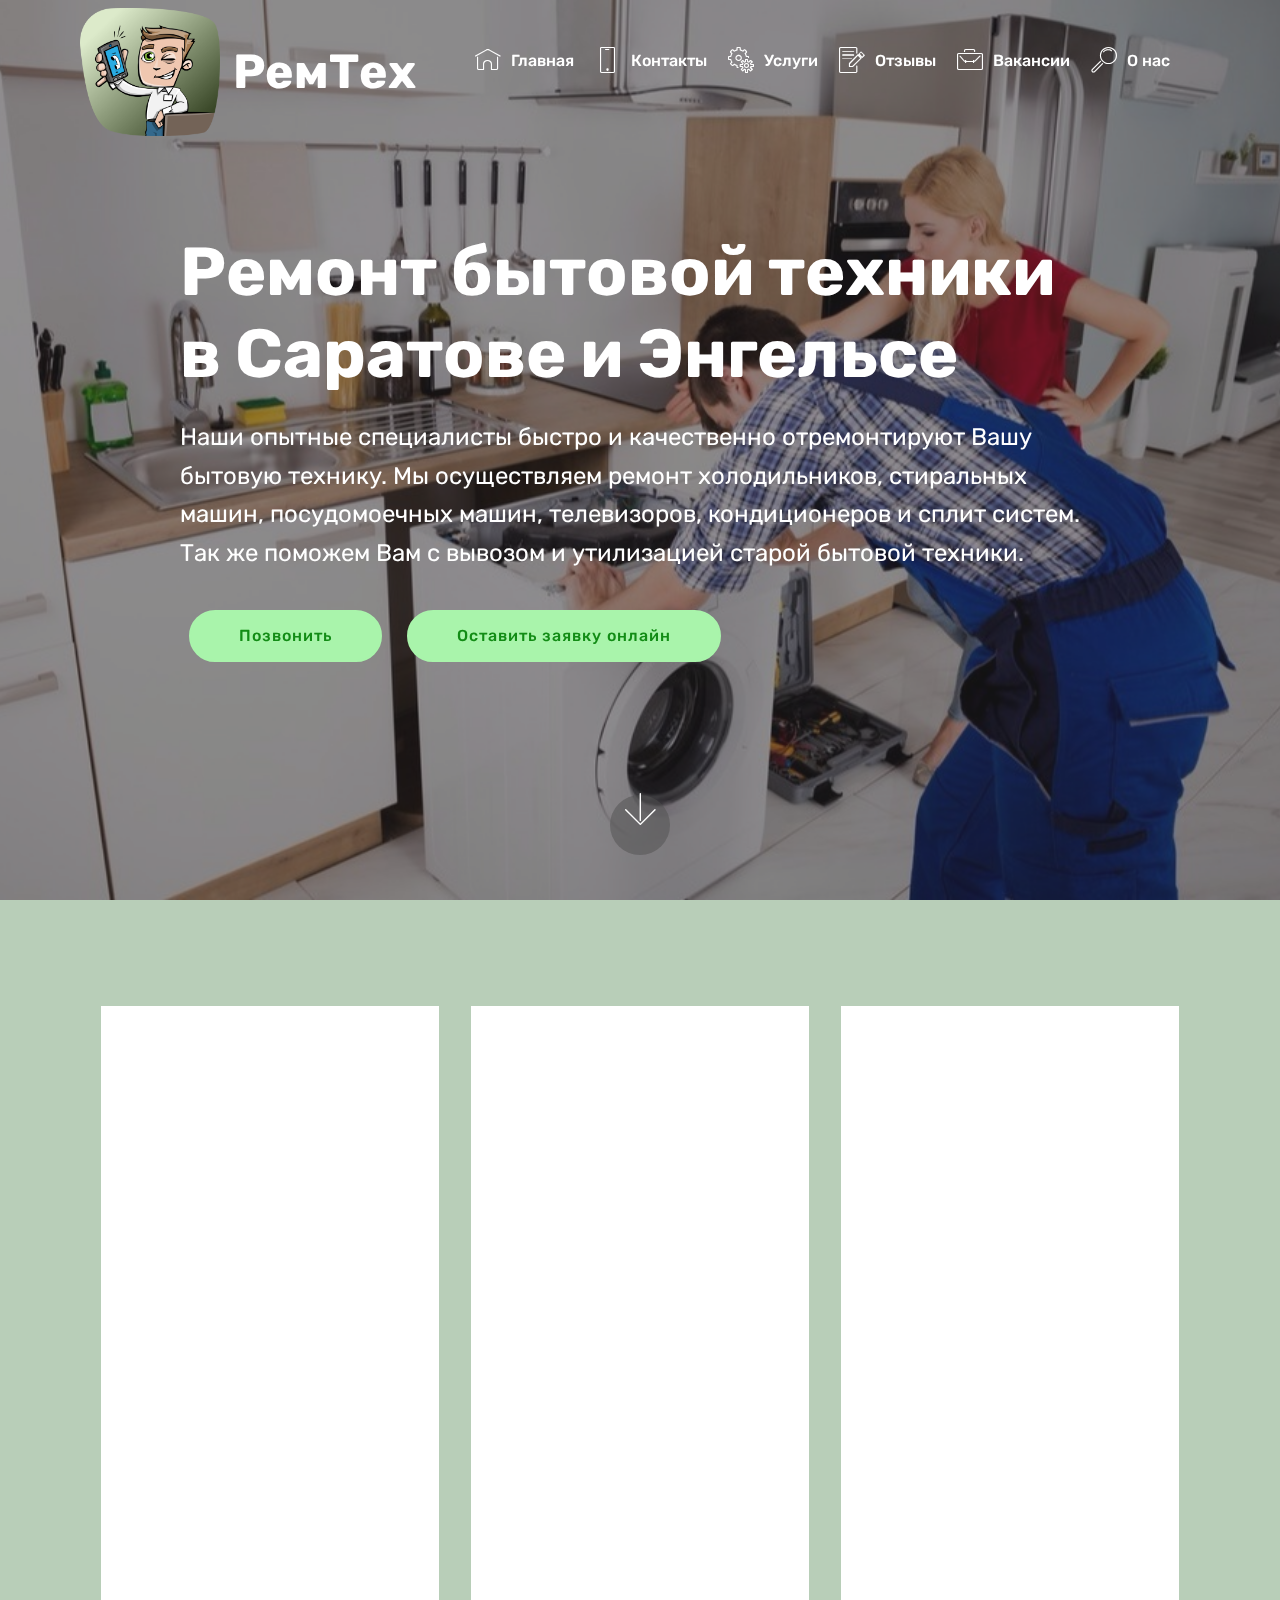
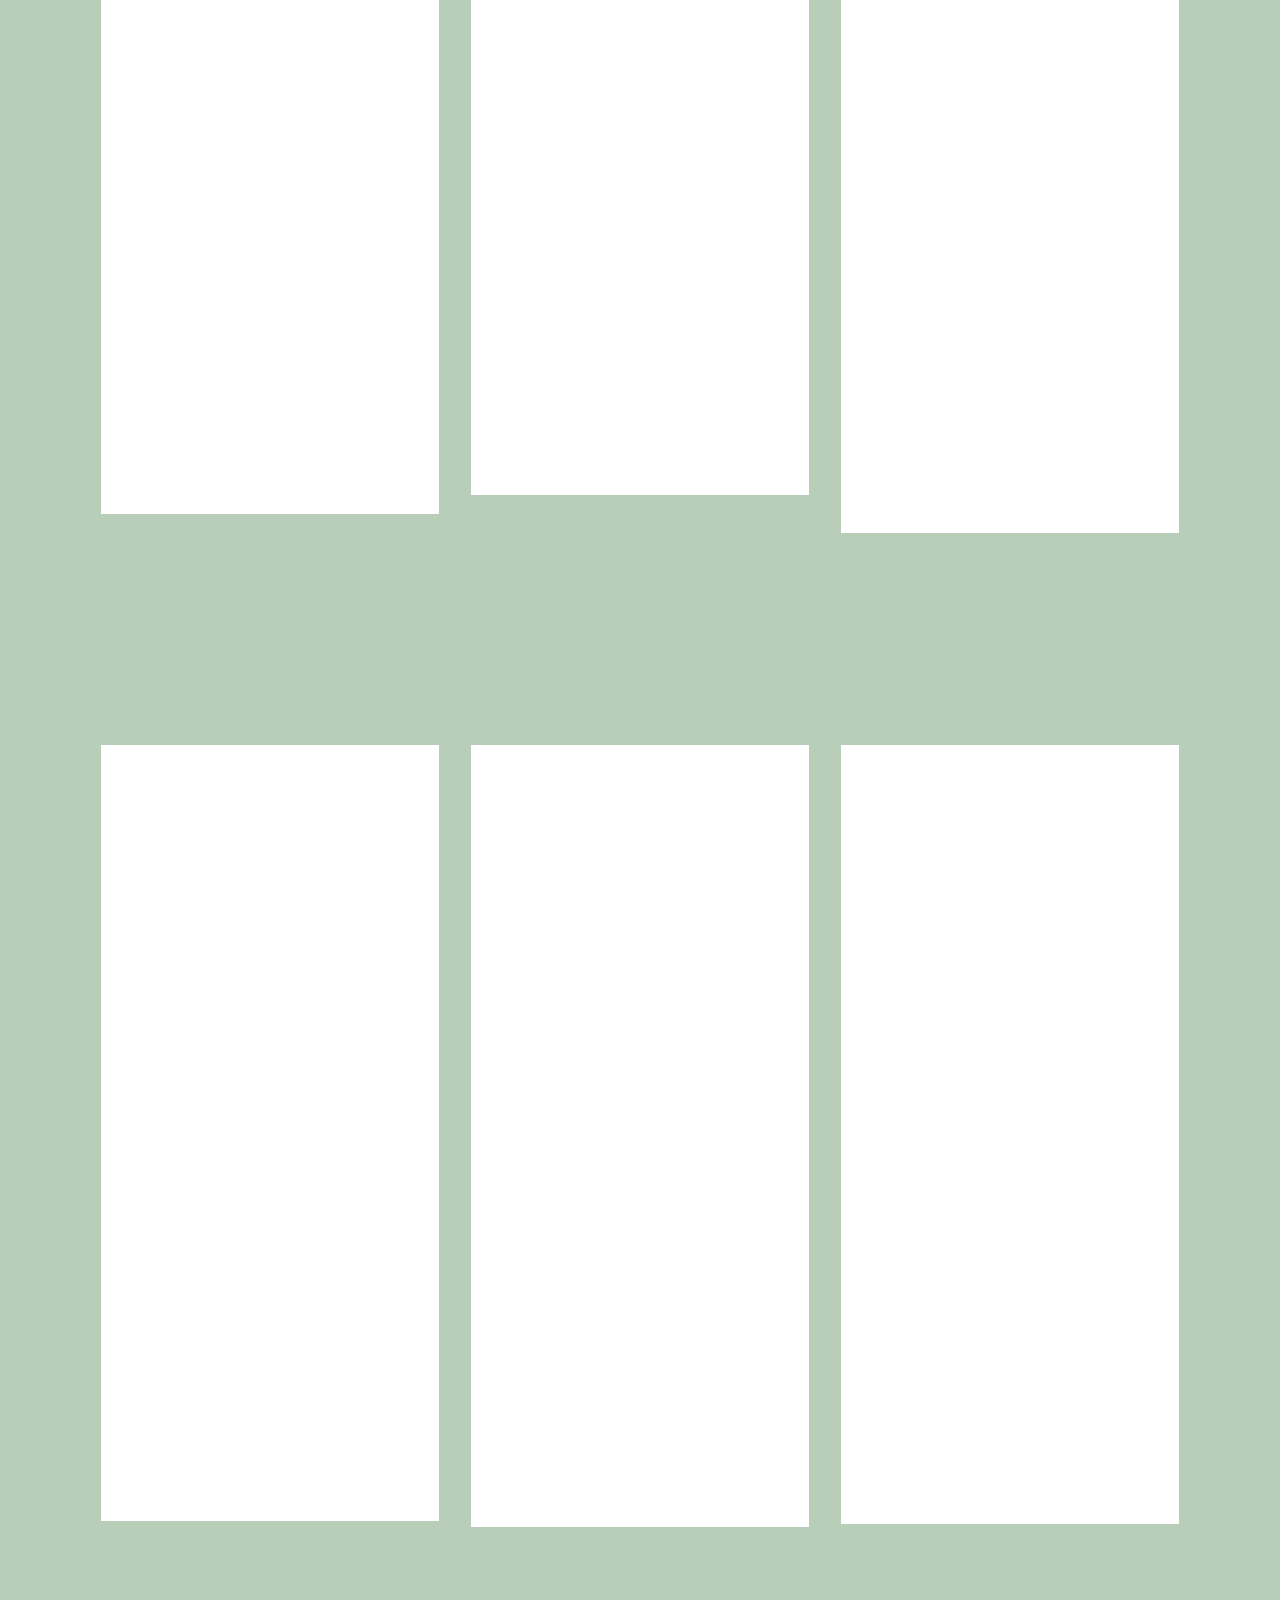
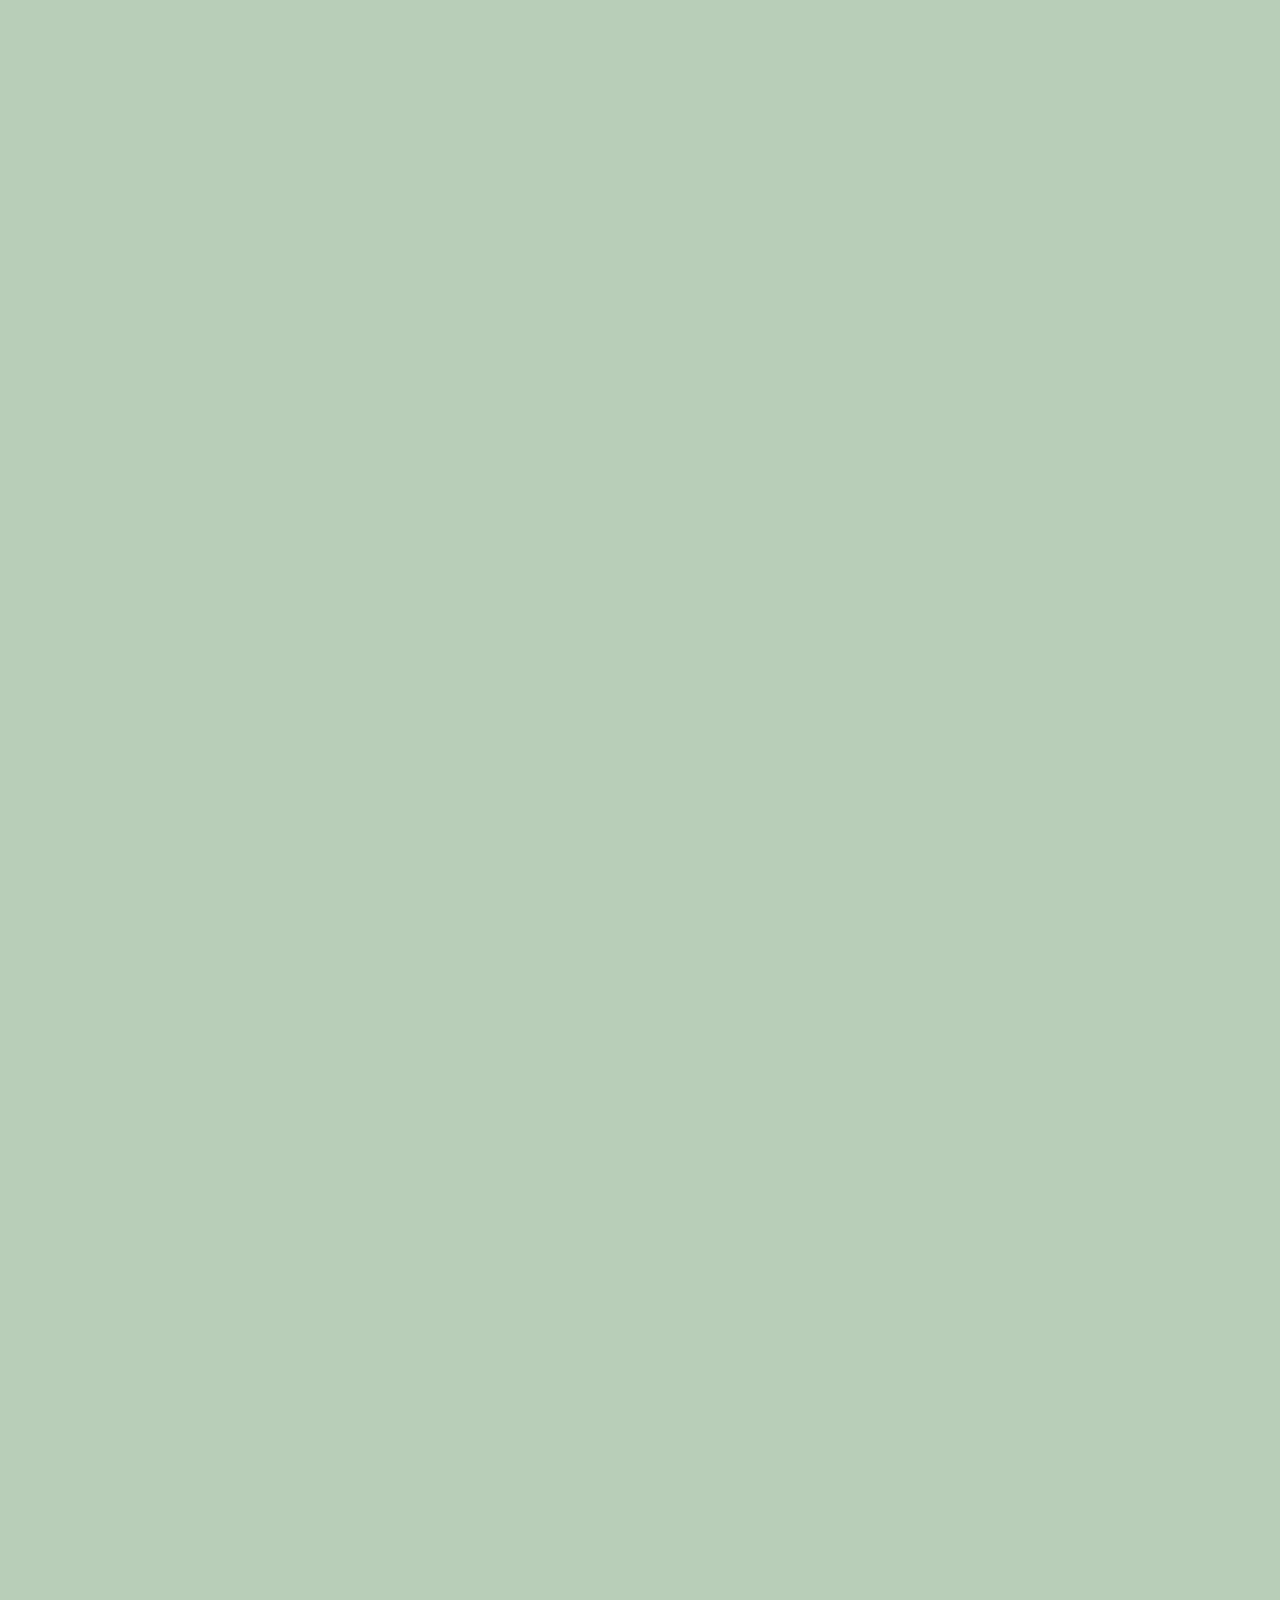
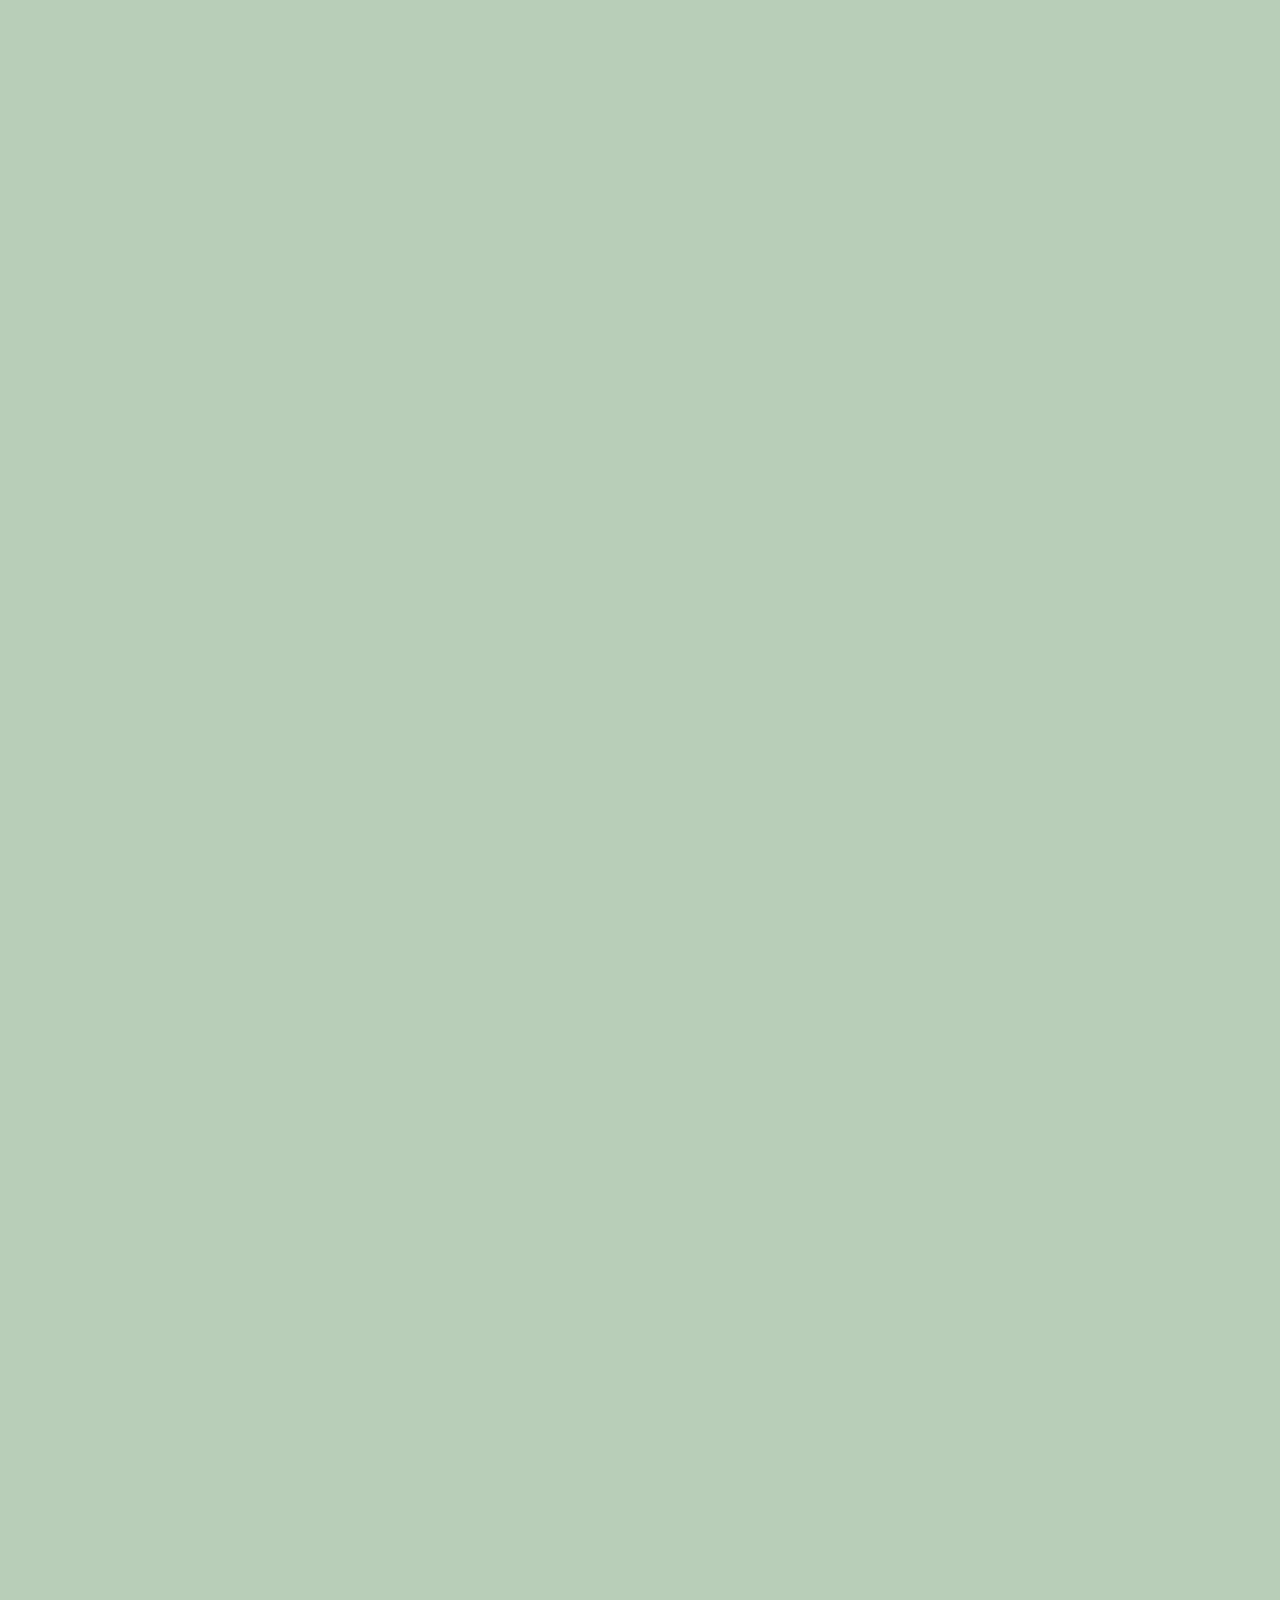
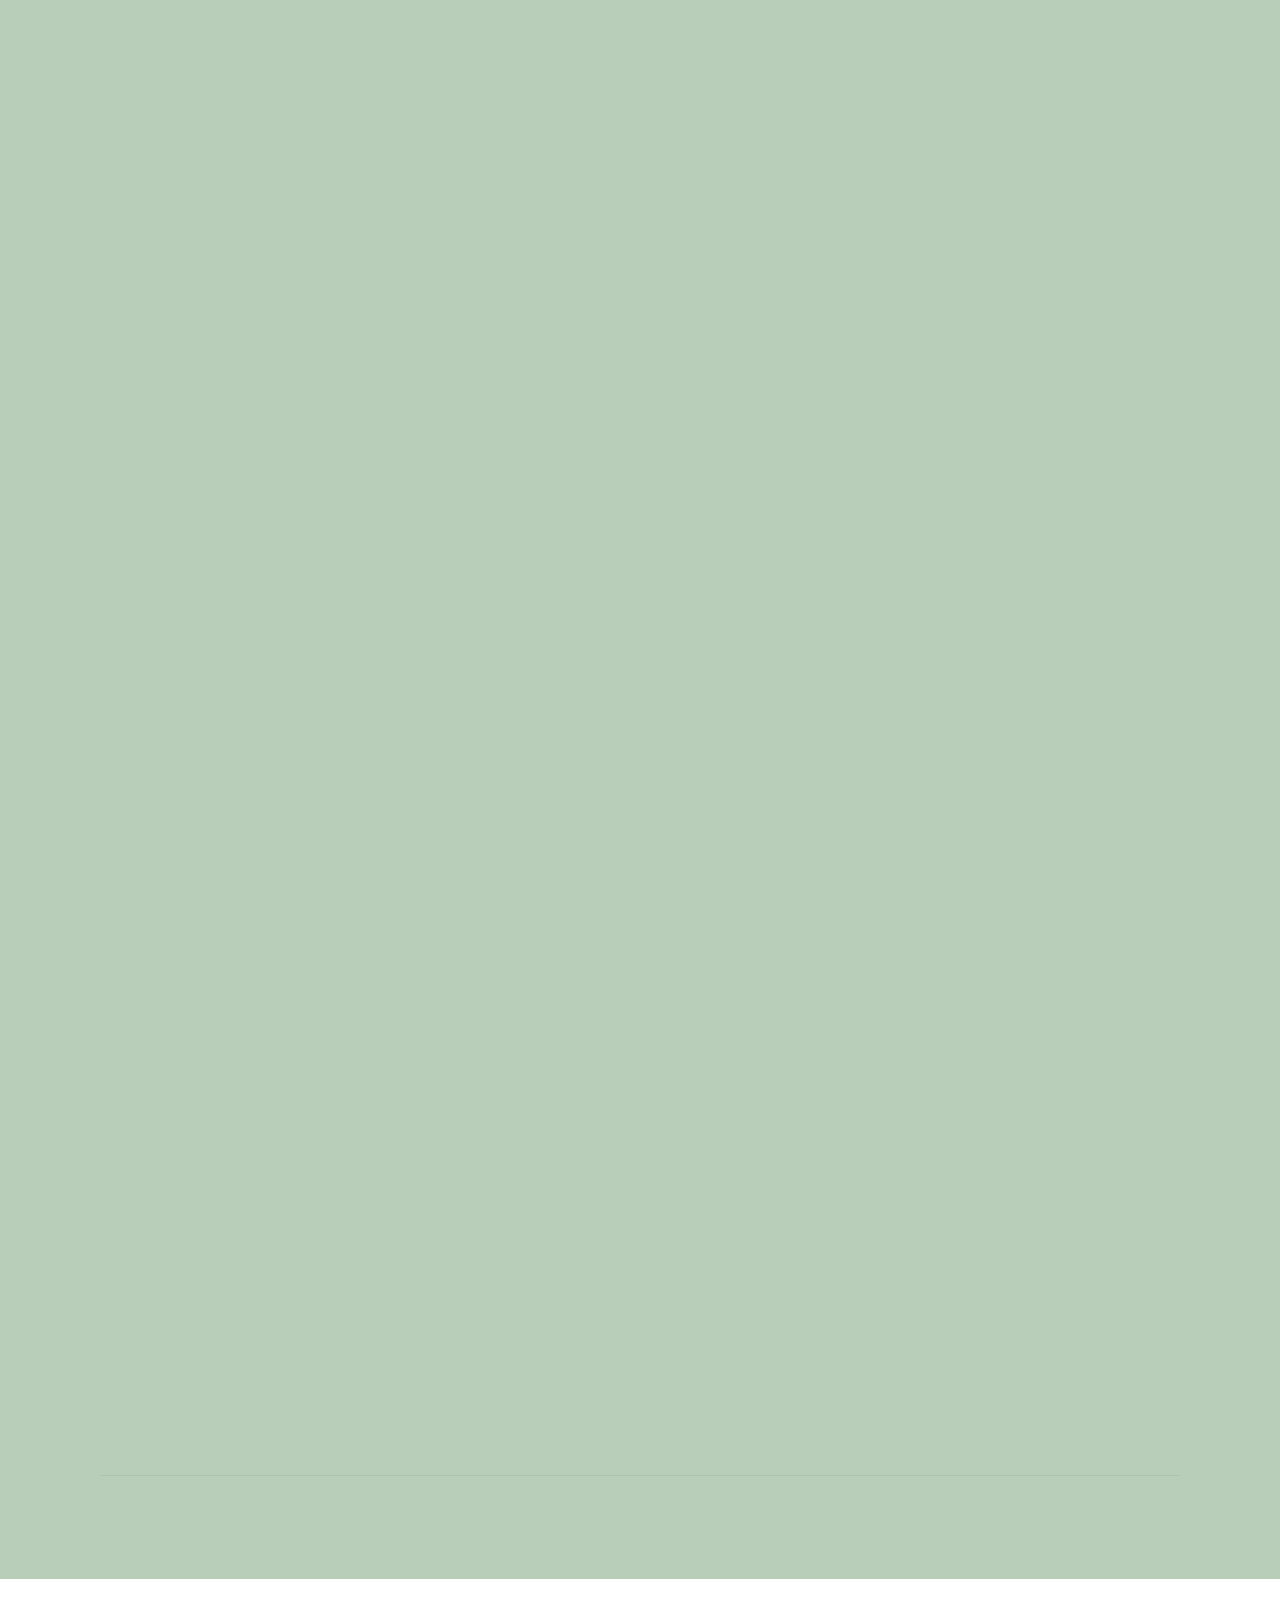
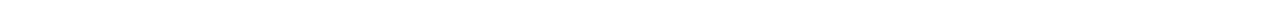
==== index.html @ 0bf96103 "create github pages" ====
<!DOCTYPE html>
<html  >
<head>
  <!-- Site made with Mobirise Website Builder v5.2.0, https://mobirise.com -->
  <meta charset="UTF-8">
  <meta http-equiv="X-UA-Compatible" content="IE=edge">
  <meta name="generator" content="Mobirise v5.2.0, mobirise.com">
  <meta name="viewport" content="width=device-width, initial-scale=1, minimum-scale=1">
  <link rel="shortcut icon" href="assets/images/mbr.png" type="image/x-icon">
  <meta name="description" content="Ремонт стиральных машин, Ремонт холодильников, Ремонт водонагревателей, Ремонт кондиционеров, Ремонт посудомоечных машин. Вывоз и утилизация бытовой техники">
  
  
  <title>Ремонт бытовой техники в Саратове и Энгельсе</title>
  <link rel="stylesheet" href="assets/web/assets/mobirise-icons/mobirise-icons.css">
  <link rel="stylesheet" href="assets/bootstrap/css/bootstrap.min.css">
  <link rel="stylesheet" href="assets/bootstrap/css/bootstrap-grid.min.css">
  <link rel="stylesheet" href="assets/bootstrap/css/bootstrap-reboot.min.css">
  <link rel="stylesheet" href="assets/tether/tether.min.css">
  <link rel="stylesheet" href="assets/animatecss/animate.min.css">
  <link rel="stylesheet" href="assets/socicon/css/styles.css">
  <link rel="stylesheet" href="assets/dropdown/css/style.css">
  <link rel="stylesheet" href="assets/theme/css/style.css">
  <link rel="preload" as="style" href="assets/mobirise/css/mbr-additional.css"><link rel="stylesheet" href="assets/mobirise/css/mbr-additional.css" type="text/css">
  
  
  
  
</head>
<body>
  
  <section class="menu cid-rU3nUHqicw" once="menu" id="menu1-8">

    

    <nav class="navbar navbar-expand beta-menu navbar-dropdown align-items-center navbar-fixed-top navbar-toggleable-sm bg-color transparent">
        <button class="navbar-toggler navbar-toggler-right" type="button" data-toggle="collapse" data-target="#navbarSupportedContent" aria-controls="navbarSupportedContent" aria-expanded="false" aria-label="Toggle navigation">
            <div class="hamburger">
                <span></span>
                <span></span>
                <span></span>
                <span></span>
            </div>
        </button>
        <div class="menu-logo">
            <div class="navbar-brand">
                <span class="navbar-logo">
                    <a href="index.html#header2-e">
                         <img src="assets/images/mbr.png" alt="Mobirise" title="" style="height: 8rem;">
                    </a>
                </span>
                <span class="navbar-caption-wrap"><a class="navbar-caption text-white display-2" href="index.html#header2-e">РемТех</a></span>
            </div>
        </div>
        <div class="collapse navbar-collapse" id="navbarSupportedContent">
            <ul class="navbar-nav nav-dropdown nav-right" data-app-modern-menu="true"><li class="nav-item">
                    <a class="nav-link link text-white display-4" href="index.html#header2-e">
                        <span class="mbri-home mbr-iconfont mbr-iconfont-btn"></span>
                        Главная</a>
                </li><li class="nav-item"><a class="nav-link link text-white text-primary display-4" href="index.html#services6-48"><span class="mbri-mobile mbr-iconfont mbr-iconfont-btn"></span>
                        
                        Контакты</a></li><li class="nav-item"><a class="nav-link link text-white display-4" href="index.html#features3-3"><span class="mbri-setting mbr-iconfont mbr-iconfont-btn"></span>
                        
                        Услуги</a></li><li class="nav-item"><a class="nav-link link text-white display-4" href="index.html#testimonials1-l"><span class="mbri-edit mbr-iconfont mbr-iconfont-btn"></span>
                        
                        Отзывы</a></li><li class="nav-item"><a class="nav-link link text-white text-primary display-4" href="page8.html#header15-45"><span class="mbri-briefcase mbr-iconfont mbr-iconfont-btn"></span>
                        
                        Вакансии</a></li><li class="nav-item">
                    <a class="nav-link link text-white display-4" href="page7.html#header4-3d">
                        <span class="mbri-search mbr-iconfont mbr-iconfont-btn"></span>
                        О нас
                    </a>
                </li><li class="nav-item"><a class="nav-link link text-white display-4" href="https://mobirise.co">
                        </a></li></ul>
            
        </div>
    </nav>
</section>

<section class="cid-rU3N9hADMT mbr-fullscreen mbr-parallax-background" id="header2-e">

    

    <div class="mbr-overlay" style="opacity: 0.5; background-color: rgb(35, 35, 35);"></div>

    <div class="container align-center">
        <div class="row justify-content-md-center">
            <div class="mbr-white col-md-10">
                <h1 class="mbr-section-title mbr-bold pb-3 mbr-fonts-style display-1">
                    Ремонт бытовой техники в Саратове и Энгельсе</h1>
                
                <p class="mbr-text pb-3 mbr-fonts-style display-5">
                    Наши опытные специалисты быстро и качественно отремонтируют Вашу бытовую технику. Мы осуществляем ремонт холодильников, стиральных машин, посудомоечных машин, телевизоров, кондиционеров и сплит систем. Так же поможем Вам с вывозом и утилизацией старой бытовой техники.</p>
                <div class="mbr-section-btn"><a class="btn btn-md btn-success display-4" href="index.html#services6-48">Позвонить</a> 
                    <a class="btn btn-md btn-success display-4" href="index.html#form1-4f">Оставить заявку онлайн</a></div>
            </div>
        </div>
    </div>
    <div class="mbr-arrow hidden-sm-down" aria-hidden="true">
        <a href="#next">
            <i class="mbri-down mbr-iconfont"></i>
        </a>
    </div>
</section>

<section class="features3 cid-rU3fLJOv7l" id="features3-3">

    

    
    <div class="container">
        <div class="media-container-row">
            <div class="card p-3 col-12 col-md-6 col-lg-4">
                <div class="card-wrapper">
                    <div class="card-img">
                        <img src="assets/images/remont-bytovoy-tekhniki-posudomoechnykh-mashin-3.jpg" alt="РемТех - ремонт бытовой техники в Саратове и Энгельсе" title="Ремонт стиральних машин.">
                    </div>
                    <div class="card-box">
                        <h4 class="card-title mbr-fonts-style display-7">
                            Ремонт стиральных машин</h4>
                        <p class="mbr-text mbr-fonts-style display-7">• Своя стационарная мастерская. 
<br>• Образованные и вежливые мастера. 
<br>• Гарантия. 
<br>• Бесплатная консультация. 
<br>• Использование только качественных комплектующих. 
<br>• 90% поломок устраняем в течении 2 часов&nbsp;<br>• Выполняем ремонт, стиральных машин, любой сложности. <br>• Чаще всего ремонт машинки выполняется на дому.</p>
                    </div>
                    <div class="mbr-section-btn text-center"><a href="page1.html#header12-1f" class="btn btn-success display-4">
                            Подробнее
                        </a> <a href="page1.html#form1-3h" class="btn btn-success display-4">
                            Оставить заявку онлайн
                        </a></div>
                </div>
            </div>

            <div class="card p-3 col-12 col-md-6 col-lg-4">
                <div class="card-wrapper">
                    <div class="card-img">
                        <img src="assets/images/image1-1-676x389.jpg-6.png" alt="РемТех - ремонт холодильников в Саратове и Энгельсе" title="Ремонт холодильников">
                    </div>
                    <div class="card-box">
                        <h4 class="card-title mbr-fonts-style display-7">
                            Ремонт холодильников</h4>
                        <p class="mbr-text mbr-fonts-style display-7">• Профессиональный и квалифицированный мастер быстро и качественно отремонтирует Ваш холодильник.<br>• Выполним ремонт любой сложности. 
<br>• 90% ремонтов производится на дому. 
<br>• Выполняем ремонт с использованием качественных комплектующих. <br>
• Любая марка фреона всегда имеется у нас на складе.<br>• Выгодные цены. 
<br>• Бесплатно консультируем. 
<br>• Оперативность на 100%!</p>
                    </div>
                    <div class="mbr-section-btn text-center"><a href="page2.html#header12-2x" class="btn btn-success display-4">
                            Подробнее
                        </a> <a href="page2.html#form1-4k" class="btn btn-success display-4">
                            Оставить заявку онлайн
                        </a></div>
                </div>
            </div>

            <div class="card p-3 col-12 col-md-6 col-lg-4">
                <div class="card-wrapper">
                    <div class="card-img">
                        <img src="assets/images/-676x497.jpeg" alt="Ремонт посудомоечных машин" title="Ремонт посудомоечных машин в Саратове и Энгельсе">
                    </div>
                    <div class="card-box">
                        <h4 class="card-title mbr-fonts-style display-7">
                            Ремонт посудомоечных машин</h4>
                        <p class="mbr-text mbr-fonts-style display-7">• Опытные мастера отремонтируют Вашу посудомоечную машину любого производителя.<br>• Высокая квалификация мастеров.
<br>• Гарантия на выполненные работы.&nbsp;<br>• Бесплатная консультация.
<br>• Осуществление ремонта с использованием оригинальных запчастей.
<br>• Выполняем ремонт любой сложности.
<br>• Ремонт проводится в удобное для вас время, работаем с 9 до 22 часов.
<br>• Чаще всего ремонт выполняется на дому.</p>
                    </div>
                    <div class="mbr-section-btn text-center"><a href="page3.html#header12-2k" class="btn btn-success display-4">
                            Подробнее
                        </a> <a href="page3.html#form1-4j" class="btn btn-success display-4">
                            Оставить заявку онлайн
                        </a></div>
                </div>
            </div>

            
        </div>
    </div>
</section>

<section class="features3 cid-rU91T5oG8L" id="features3-w">

    

    
    <div class="container">
        <div class="media-container-row">
            <div class="card p-3 col-12 col-md-6 col-lg-4">
                <div class="card-wrapper">
                    <div class="card-img">
                        <img src="assets/images/tv-676x429.jpeg" alt="РемТех - ремонт телевизоров в Саратове и Энгельсе" title="Ремонт водонагревательных приборов. Ремонт водогреек">
                    </div>
                    <div class="card-box">
                        <h4 class="card-title mbr-fonts-style display-7">
                            Ремонт телевизоров</h4>
                        <p class="mbr-text mbr-fonts-style display-7">• Опытные специалисты быстро и качественно устранят поломку Вашего телевизора. 
<br>• Ремонт производится на базе стационарной мастерской, укомплектованной профессионалным оборудованием. 
<br>• Гарантия. 
<br>• Качественные комплектующие. <br>• Выполняем ремонт любой сложности. <br></p>
                    </div>
                    <div class="mbr-section-btn text-center"><a href="page4.html#header12-2n" class="btn btn-success display-4">
                            Подробнее
                        </a> <a href="page4.html#form1-4i" class="btn btn-success display-4">
                            Оставить заявку онлайн
                        </a></div>
                </div>
            </div>

            <div class="card p-3 col-12 col-md-6 col-lg-4">
                <div class="card-wrapper">
                    <div class="card-img">
                        <img src="assets/images/unnamed-500x375.jpg" alt="РемТех - ремонт холодильников в Саратове и Энгельсе" title="Ремонт кондиционеров в Саратове и Энгельсе">
                    </div>
                    <div class="card-box">
                        <h4 class="card-title mbr-fonts-style display-7">
                            Ремонт кондиционеров и сплит систем</h4>
                        <p class="mbr-text mbr-fonts-style display-7">• Проведём ремонт кондиционеров любых производителей и любой сложности. 
<br>• Ремонт, чистка и заправка и перезаправка производится на дому. 
<br>• Гарантия. 
<br>• Качественные комплектующие. 
<br><br></p>
                    </div>
                    <div class="mbr-section-btn text-center"><a href="page5.html#header12-2p" class="btn btn-success display-4">
                            Подробнее
                        </a> <a href="page5.html#form1-4h" class="btn btn-success display-4">
                            Оставить заявку онлайн
                        </a></div>
                </div>
            </div>

            <div class="card p-3 col-12 col-md-6 col-lg-4">
                <div class="card-wrapper">
                    <div class="card-img">
                        <img src="assets/images/unnamed1-4-512x341.jpeg" alt="РемТех - ремонт бытовой техники в Саратове и Энгельсе" title="Вывоз и утилизация старой бытовой техники">
                    </div>
                    <div class="card-box">
                        <h4 class="card-title mbr-fonts-style display-7">
                            Вывоз и утилизация старой бытовой техники</h4>
                        <p class="mbr-text mbr-fonts-style display-7">
                            Производим вывоз и утилизацию Вашей старой бытовой техники. Как правило старая бытовая техника габаритная и тяжёлая, к тому же попросту захламляет Вашу квартиру занимая лишнее место. Мы поможем Вам в решении проблем с выносом, вывозом и утилизации старой техники!</p>
                    </div>
                    <div class="mbr-section-btn text-center"><a href="page6.html#header12-2r" class="btn btn-success display-4">
                            Подробнее
                        </a> <a href="page6.html#form1-4g" class="btn btn-success display-4">
                            Оставить заявку онлайн
                        </a></div>
                </div>
            </div>

            
        </div>
    </div>
</section>

<section class="testimonials1 cid-rU515N6w0R" id="testimonials1-l">

    

    
    <div class="container">
        <div class="media-container-row">
            <div class="title col-12 align-center">
                <h2 class="pb-3 mbr-fonts-style display-2">
                    Отзывы наших клиентов</h2>
                <h3 class="mbr-section-subtitle mbr-light pb-3 mbr-fonts-style display-5">Или коротко о нас устами наших клиентов</h3>
            </div>
        </div>
    </div>

    <div class="container pt-3 mt-2">
        <div class="media-container-row">
            <div class="mbr-testimonial p-3 align-center col-12 col-md-6 col-lg-4">
                <div class="panel-item p-3">
                    <div class="card-block">
                        <div class="testimonial-photo">
                            <img src="assets/images/1-240x320.jpeg" alt="" title="">
                        </div>
                        <p class="mbr-text mbr-fonts-style display-7">
                           Сломалась у меня как то стиральная машинка, решили с другом сами её отремонтировать! Мастерами мы "знатными" оказались, после нашего ремонта машинка чуть не взорвалась! ))) Хорошо что не стали продолжать самостоятельный ремонт, вызвали мастера из РемТеха, он всё сделал в лучшем виде! А для себя я лишний раз убедился, что лучше не лезть в технику раз толком её не понимаешь!&nbsp;</p>
                    </div>
                    <div class="card-footer">
                        <div class="mbr-author-name mbr-bold mbr-fonts-style display-7">
                             Иван Степанов</div>
                        <small class="mbr-author-desc mbr-italic mbr-light mbr-fonts-style display-7">
                               Саратов</small>
                    </div>
                </div>
            </div>

            <div class="mbr-testimonial p-3 align-center col-12 col-md-6 col-lg-4">
                <div class="panel-item p-3">
                    <div class="card-block">
                        <div class="testimonial-photo">
                            <img src="assets/images/-240x240.jpeg" alt="" title="">
                        </div>
                        <p class="mbr-text mbr-fonts-style display-7">Как на зло летом, в самое пекло, у нас сломался холодильник. Это был просто кошмар! Стала быстренько искать мастера, но почему то не везло мне в этом деле... Первый вызванный мастер оказался каким то помятым на вид и кажется с легким запахом перегара, со вторым тоже ничего не получилось, то запчастей нет у него, то ещё чего! Только с третьей попытки повезло, мастер из РемТеха приехал быстро, сразу всё объяснил, меньше чем через два часа у нас холодильник снова работал! Спасибо вам, сразу видно специалистов!&nbsp;</p>
                    </div>
                    <div class="card-footer">
                        <div class="mbr-author-name mbr-bold mbr-fonts-style display-7">
                             Ольга Афанасьева</div>
                        <small class="mbr-author-desc mbr-italic mbr-light mbr-fonts-style display-7">
                               Саратов</small>
                    </div>
                </div>
            </div>

            <div class="mbr-testimonial p-3 align-center col-12 col-md-6 col-lg-4">
                <div class="panel-item p-3">
                    <div class="card-block">
                        <div class="testimonial-photo">
                            <img src="assets/images/5-240x320.jpeg" alt="" title="">
                        </div>
                        <p class="mbr-text mbr-fonts-style display-7">
                           Отправил жену с сыном на пару недель к тёще на дачу, а сам начал ремонт в квартире. Учитывая то что раньше посудомоечной машиной пользовалась только жена и я к машинке даже близко не подходил, она у меня успешно сломалась уже через пару дней! Позвонил в РемТех по старой памяти, как то чинили у них уже свою бытовую технику. Мастер приехал в заранее оговренное время, с посудомойкой ему конечно пришлось повозиться, но она теперь снова работает как новенькая! Спасибо, что воскресили нашу трудягу!!! ))))&nbsp;</p>
                    </div>
                    <div class="card-footer">
                        <div class="mbr-author-name mbr-bold mbr-fonts-style display-7">
                             Андрей Аксёнов</div>
                        <small class="mbr-author-desc mbr-italic mbr-light mbr-fonts-style display-7">
                               Энгельс</small>
                    </div>
                </div>
            </div>

            <div class="mbr-testimonial p-3 align-center col-12 col-md-6 col-lg-4">
                <div class="panel-item p-3">
                    <div class="card-block">
                        <div class="testimonial-photo">
                            <img src="assets/images/2-240x240.jpeg" alt="" title="">
                        </div>
                        <p class="mbr-text mbr-fonts-style display-7">
                           Года три назад обращалась в РемТех по поводу своей стиральной машинки, гремела и стучала как трактор! Причиной этого грохота оказались разбитые подшипники. После разговора с мастером решили машинку починить, о чём ни разу не пожалели! После ремонта машинка стала работать как новенькая! Теперь вот у нас сломался холодильник, с выбором мастеров даже вопросов не было, однозначно РемТех! спасибо Вам за качественный ремонт! Буду всем вас рекомендовать!!!&nbsp;</p>
                    </div>
                    <div class="card-footer">
                        <div class="mbr-author-name mbr-bold mbr-fonts-style display-7">
                             Надежда Миронова</div>
                        <small class="mbr-author-desc mbr-italic mbr-light mbr-fonts-style display-7">
                               Саратов</small>
                    </div>
                </div>
            </div>

            <div class="mbr-testimonial p-3 align-center col-12 col-md-6 col-lg-4">
                <div class="panel-item p-3">
                    <div class="card-block">
                        <div class="testimonial-photo">
                            <img src="assets/images/arnold-schwarzenegger-by-gage-skidmore-3-240x307.jpg" alt="" title="">
                        </div>
                        <p class="mbr-text mbr-fonts-style display-7">Это Арнольд Шварценеггер, он никогда не был нашим клиентом и очень сожалеет об этом! )))&nbsp;</p>
                    </div>
                    <div class="card-footer">
                        <div class="mbr-author-name mbr-bold mbr-fonts-style display-7">
                             Арнольд Шварценеггер</div>
                        <small class="mbr-author-desc mbr-italic mbr-light mbr-fonts-style display-7">
                               Лас-Вегас</small>
                    </div>
                </div>
            </div>

            <div class="mbr-testimonial p-3 align-center col-12 col-md-6 col-lg-4">
                <div class="panel-item p-3">
                    <div class="card-block">
                        <div class="testimonial-photo">
                            <img src="assets/images/3-240x239.jpeg" alt="" title="">
                        </div>
                        <p class="mbr-text mbr-fonts-style display-7">
                           Сломалась стиральная машинка, нужен был срочный ремонт, так как в доме трое детей и стирать приходится очень много! Если честно то даже паниковать начала представляя горы грязного белья.... Мастер из РемТеха приехал довольно таки оперативно и сразу же меня успокоил сказав что сегодня же я уже буду с рабочей машинкой. Через полтора часа машинка уже работала! Огромное вам спасибо.</p></div>
                    <div class="card-footer">
                        <div class="mbr-author-name mbr-bold mbr-fonts-style display-7">Любовь Кошкина</div>
                        <small class="mbr-author-desc mbr-italic mbr-light mbr-fonts-style display-7">
                               Саратов</small>
                    </div>
                </div>
            </div>
        </div>
    </div>   
</section>

<section class="mbr-section form1 cid-sgLWYSa9te" id="form1-4f">

    

    
    <div class="container">
        <div class="row justify-content-center">
            <div class="title col-12 col-lg-8">
                <h2 class="mbr-section-title align-center pb-3 mbr-fonts-style display-2">Оставить заявку онлайн</h2>
                <h3 class="mbr-section-subtitle align-center mbr-light pb-3 mbr-fonts-style display-5">Оставьте Вашу заявку, это очень просто и не займёт много времени! Укажите пожалуйста марку вашей бытвовй техники, поломку, адрес и желаемое время прибытия нашего мастера, или же, удобное для вас, время звонка от наших специалистов. Время обработки Вашего сообщения может занять какое то время.</h3>
            </div>
        </div>
    </div>
    <div class="container">
        <div class="row justify-content-center">
            <div class="media-container-column col-lg-8" data-form-type="formoid">
                <!---Formbuilder Form--->
                <form action="https://mobirise.eu/" method="POST" class="mbr-form form-with-styler" data-form-title="Mobirise Form"><input type="hidden" name="email" data-form-email="true" value="bTLM7TkTS2a8jHw8At1fmjkX6POG1d2D4RU21UA9inWtBrNGR4paZ38qletpNXJrywzpNaiGu41sPLeGE6Qr05yTdSVlJkY8nBeZdR11rhuX5W0r93e/G2HDq7ltIfO0">
                    <div class="row">
                        <div hidden="hidden" data-form-alert="" class="alert alert-success col-12">Спасибо за заполнение анкеты!</div>
                        <div hidden="hidden" data-form-alert-danger="" class="alert alert-danger col-12">
                        </div>
                    </div>
                    <div class="dragArea row">
                        <div class="col-md-4  form-group" data-for="name">
                            <label for="name-form1-4f" class="form-control-label mbr-fonts-style display-7">Адрес</label>
                            <input type="text" name="name" data-form-field="Name" required="required" class="form-control display-7" placeholder="Ваш адрес" id="name-form1-4f">
                        </div>
                        <div class="col-md-4  form-group" data-for="email">
                            <label for="email-form1-4f" class="form-control-label mbr-fonts-style display-7">Email</label>
                            <input type="email" name="email" data-form-field="Email" required="required" class="form-control display-7" placeholder="Ваш Email" id="email-form1-4f">
                        </div>
                        <div data-for="phone" class="col-md-4  form-group">
                            <label for="phone-form1-4f" class="form-control-label mbr-fonts-style display-7">Телефон</label>
                            <input type="tel" name="phone" data-form-field="Phone" class="form-control display-7" placeholder="Ваш номер" id="phone-form1-4f">
                        </div>
                        <div data-for="message" class="col-md-12 form-group">
                            <label for="message-form1-4f" class="form-control-label mbr-fonts-style display-7">Описание проблем, поломок Вашей техники.</label>
                            <textarea name="message" data-form-field="Message" class="form-control display-7" placeholder="Укажите марку вашей техники и опишите в чём проявляется неисправность" id="message-form1-4f"></textarea>
                        </div>
                        <div class="col-md-12 input-group-btn align-center"><button type="submit" class="btn btn-primary btn-form display-4" href="mailto:djonik75@gmail.com">ОТПРАВИТЬ</button></div>
                    </div>
                </form><!---Formbuilder Form--->
            </div>
        </div>
    </div>
</section>

<section class="services6 cid-sgLG1IuQS2" id="services6-48">
    <!---->
    
    <!---->
    <!--Overlay-->
    
    <!--Container-->
    <div class="container">
        <div class="row">
            <!--Titles-->
            <div class="title col-12">
                <h2 class="align-left mbr-fonts-style m-0 display-2">Способы связаться с нами:</h2>
                
            </div>
            <!--Card-1-->
            <div class="card col-12 pb-5">
                <div class="card-wrapper media-container-row media-container-row">
                    <div class="card-box">
                        <div class="row">
                            <div class="col-12 col-md-2">
                                <!--Image-->
                                <div class="mbr-figure">
                                    <img src="assets/images/images-1-225x225.jpg" alt="" title="">
                                </div>
                            </div>
                            <div class="col-12 col-md-10">
                                <div class="wrapper">
                                    <div class="top-line pb-3">
                                        <h4 class="card-title mbr-fonts-style display-5">
                                            Телфон:</h4>
                                        <p class="mbr-text cost mbr-fonts-style m-0 display-7"></p>
                                    </div>
                                    <div class="bottom-line">
                                        <p class="mbr-text mbr-fonts-style display-5"><a href="tel:+7-967-507-54-25" class="text-primary"><strong>+7-967-507-54-25 </strong></a>
<br><a href="tel:+7-917-212-72-39" class="text-primary"><strong>+7-917-212-72-39</strong></a></p>
                                    </div>
                                </div>
                            </div>
                        </div>
                    </div>
                </div>
            </div>
            <!--Card-2-->
            <div class="card col-12 pb-5">
                <div class="card-wrapper media-container-row media-container-row">
                    <div class="card-box">
                        <div class="row">
                            <div class="col-12 col-md-2">
                                <!--Image-->
                                <div class="mbr-figure">
                                    <img src="assets/images/unnamed-1-320x320.png" alt="Mobirise" title="">
                                </div>
                            </div>
                            <div class="col-12 col-md-10">
                                <div class="wrapper">
                                    <div class="top-line pb-3">
                                        <h4 class="card-title mbr-fonts-style display-5">
                                            WhatsApp
                                        </h4>
                                        <p class="mbr-text cost mbr-fonts-style m-0 display-5"></p>
                                    </div>
                                    <div class="bottom-line">
                                        <p class="mbr-text mbr-fonts-style display-5"><strong><a href="https://wa.me/79675075425" class="text-primary"><b>+7-967-507-54-25</b></a> 
</strong><br><a href="https://wa.me/79172127239" class="text-primary"><strong>+7-917-212-72-39</strong></a></p>
                                    </div>
                                </div>
                            </div>
                        </div>
                    </div>
                </div>
            </div>
            <!--Card-3-->
            <div class="card col-12 pb-5">
                <div class="card-wrapper media-container-row media-container-row">
                    <div class="card-box">
                        <div class="row">
                            <div class="col-12 col-md-2">
                                <!--Image-->
                                <div class="mbr-figure">
                                    <img src="assets/images/viber-2-200x200.png" alt="Mobirise" title="">
                                </div>
                            </div>
                            <div class="col-12 col-md-10">
                                <div class="wrapper">
                                    <div class="top-line pb-3">
                                        <h4 class="card-title mbr-fonts-style display-5">
                                            Viber
                                        </h4>
                                        <p class="mbr-text cost mbr-fonts-style m-0 display-5"></p>
                                    </div>
                                    <div class="bottom-line">
                                        <p class="mbr-text mbr-fonts-style display-5"><a href="viber://chat?number=+7-967-507-54-25" class="text-primary"><strong>+7-967-507-54-25 </strong></a>
<br><a href="viber://chat?number=+7-917-212-72-39" class="text-primary"><strong>+7-917-212-72-39</strong></a></p>
                                    </div>
                                </div>
                            </div>
                        </div>
                    </div>
                </div>
            </div>
            <!--Card-4-->
            <div class="card col-12">
                <div class="card-wrapper media-container-row media-container-row">
                    <div class="card-box">
                        <div class="row">
                            <div class="col-12 col-md-2">
                                <!--Image-->
                                <div class="mbr-figure">
                                    <img src="assets/images/email-chat-1-320x320.png" alt="Mobirise" title="">
                                </div>
                            </div>
                            <div class="col-12 col-md-10">
                                <div class="wrapper">
                                    <div class="top-line pb-3">
                                        <h4 class="card-title mbr-fonts-style display-5">
                                            email
                                        </h4>
                                        <p class="mbr-text cost mbr-fonts-style m-0 display-5"></p>
                                    </div>
                                    <div class="bottom-line">
                                        <p class="mbr-text mbr-fonts-style display-5"><a href="mailto:help@remteh.org" class="text-primary"><strong>help@remteh.org</strong></a></p>
                                    </div>
                                </div>
                            </div>
                        </div>
                    </div>
                </div>
            </div>
            <!--Card-5-->
            
            <!--Card-6-->
            
        </div>
    </div>
</section>

<section class="cid-rU3g4S3zBu" id="social-buttons3-5">
    
    

    

    <div class="container">
        <div class="media-container-row">
            <div class="col-md-8 align-center">
                <h2 class="pb-3 mbr-section-title mbr-fonts-style display-2">
                    ПОДЕЛИТЕСЬ ЭТОЙ СТРАНИЦЕЙ!
                </h2>
                <div>
                    <div class="mbr-social-likes">
                        <span class="btn btn-social socicon-bg-facebook facebook mx-2" title="Поделиться в Facebook">
                            <i class="socicon socicon-facebook"></i>
                        </span>
                        <span class="btn btn-social twitter socicon-bg-twitter mx-2" title="Поделиться в Twitter">
                            <i class="socicon socicon-twitter"></i>
                        </span>
                        <span class="btn btn-social vkontakte socicon-bg-vkontakte mx-2" title="Поделиться в VK">
                            <i class="socicon socicon-vkontakte"></i>
                        </span>
                        <span class="btn btn-social odnoklassniki socicon-bg-odnoklassniki mx-2" title="Поделиться в OK">
                            <i class="socicon socicon-odnoklassniki"></i>
                        </span>
                        
                        <span class="btn btn-social mailru socicon-bg-mail mx-2" title="Поделиться в Mail.ru">
                            <i class="socicon socicon-mail"></i>
                        </span>
                    </div>
                </div>
            </div>
        </div>
    </div>
</section>

<section class="cid-rU9i5YAEM7" id="footer5-y">

    

    

    <div class="container">
        <div class="media-container-row">
            <div class="col-md-3">
                <div class="media-wrap">
                    <a href="#top">
                       <img src="assets/images/mbr-1-192x271.png" alt="Mobirise" title="">
                    </a>
                </div>
            </div>
            <div class="col-md-9">
                <p class="mbr-text align-right links mbr-fonts-style display-7">
                    <a href="page7.html#header4-3d" class="text-black text-primary">О НАС</a> &nbsp;&nbsp;&nbsp;&nbsp;
&nbsp; &nbsp; &nbsp;&nbsp;<a href="page8.html#header2-44" class="text-black text-primary">ВАКАНСИИ</a>&nbsp; &nbsp; &nbsp; &nbsp; &nbsp; &nbsp;<a href="index.html#services6-48" class="text-black text-primary">КОНТАКТЫ</a>
                </p>
            </div>
        </div>
        <div class="footer-lower">
            <div class="media-container-row">
                <div class="col-md-12">
                    <hr>
                </div>
            </div>
            <div class="media-container-row mbr-white">
                <div class="col-md-6 copyright">
                    <p class="mbr-text mbr-fonts-style display-7">
                        ©  РемТех 2003 - All Rights Reserved
                    </p>
                </div>
                <div class="col-md-6">
                    
                </div>
            </div>
        </div>
    </div>
</section><section style="background-color: #fff; font-family: -apple-system, BlinkMacSystemFont, 'Segoe UI', 'Roboto', 'Helvetica Neue', Arial, sans-serif; color:#aaa; font-size:12px; padding: 0; align-items: center; display: flex;"><a href="https://mobirise.site/p" style="flex: 1 1; height: 3rem; padding-left: 1rem;"></a><p style="flex: 0 0 auto; margin:0; padding-right:1rem;"><a href="https://mobirise.site/t" style="color:#aaa;">Made</a> with Mobirise html web templates</p></section><script src="assets/web/assets/jquery/jquery.min.js"></script>  <script src="assets/popper/popper.min.js"></script>  <script src="assets/bootstrap/js/bootstrap.min.js"></script>  <script src="assets/tether/tether.min.js"></script>  <script src="assets/smoothscroll/smooth-scroll.js"></script>  <script src="assets/parallax/jarallax.min.js"></script>  <script src="assets/viewportchecker/jquery.viewportchecker.js"></script>  <script src="assets/sociallikes/social-likes.js"></script>  <script src="assets/dropdown/js/nav-dropdown.js"></script>  <script src="assets/dropdown/js/navbar-dropdown.js"></script>  <script src="assets/touchswipe/jquery.touch-swipe.min.js"></script>  <script src="assets/theme/js/script.js"></script>  <script src="assets/formoid/formoid.min.js"></script>  
  
  
 <div id="scrollToTop" class="scrollToTop mbr-arrow-up"><a style="text-align: center;"><i class="mbr-arrow-up-icon mbr-arrow-up-icon-cm cm-icon cm-icon-smallarrow-up"></i></a></div>
    <input name="animation" type="hidden">
  </body>
</html>
---- assets/web/assets/mobirise-icons/mobirise-icons.css ----
@font-face {
  font-family: 'MobiriseIcons';
  src:  url('mobirise-icons.eot?spat4u');
  src:  url('mobirise-icons.eot?spat4u#iefix') format('embedded-opentype'),
    url('mobirise-icons.ttf?spat4u') format('truetype'),
    url('mobirise-icons.woff?spat4u') format('woff'),
    url('mobirise-icons.svg?spat4u#MobiriseIcons') format('svg');
  font-weight: normal;
  font-style: normal;
  font-display: swap;
}

[class^="mbri-"], [class*=" mbri-"] {
  /* use !important to prevent issues with browser extensions that change fonts */
  font-family: MobiriseIcons !important;
  speak: none;
  font-style: normal;
  font-weight: normal;
  font-variant: normal;
  text-transform: none;
  line-height: 1;

  /* Better Font Rendering =========== */
  -webkit-font-smoothing: antialiased;
  -moz-osx-font-smoothing: grayscale;
}

.mbri-add-submenu:before {
  content: "\e900";
}
.mbri-alert:before {
  content: "\e901";
}
.mbri-align-center:before {
  content: "\e902";
}
.mbri-align-justify:before {
  content: "\e903";
}
.mbri-align-left:before {
  content: "\e904";
}
.mbri-align-right:before {
  content: "\e905";
}
.mbri-android:before {
  content: "\e906";
}
.mbri-apple:before {
  content: "\e907";
}
.mbri-arrow-down:before {
  content: "\e908";
}
.mbri-arrow-next:before {
  content: "\e909";
}
.mbri-arrow-prev:before {
  content: "\e90a";
}
.mbri-arrow-up:before {
  content: "\e90b";
}
.mbri-bold:before {
  content: "\e90c";
}
.mbri-bookmark:before {
  content: "\e90d";
}
.mbri-bootstrap:before {
  content: "\e90e";
}
.mbri-briefcase:before {
  content: "\e90f";
}
.mbri-browse:before {
  content: "\e910";
}
.mbri-bulleted-list:before {
  content: "\e911";
}
.mbri-calendar:before {
  content: "\e912";
}
.mbri-camera:before {
  content: "\e913";
}
.mbri-cart-add:before {
  content: "\e914";
}
.mbri-cart-full:before {
  content: "\e915";
}
.mbri-cash:before {
  content: "\e916";
}
.mbri-change-style:before {
  content: "\e917";
}
.mbri-chat:before {
  content: "\e918";
}
.mbri-clock:before {
  content: "\e919";
}
.mbri-close:before {
  content: "\e91a";
}
.mbri-cloud:before {
  content: "\e91b";
}
.mbri-code:before {
  content: "\e91c";
}
.mbri-contact-form:before {
  content: "\e91d";
}
.mbri-credit-card:before {
  content: "\e91e";
}
.mbri-cursor-click:before {
  content: "\e91f";
}
.mbri-cust-feedback:before {
  content: "\e920";
}
.mbri-database:before {
  content: "\e921";
}
.mbri-delivery:before {
  content: "\e922";
}
.mbri-desktop:before {
  content: "\e923";
}
.mbri-devices:before {
  content: "\e924";
}
.mbri-down:before {
  content: "\e925";
}
.mbri-download:before {
  content: "\e989";
}
.mbri-drag-n-drop:before {
  content: "\e927";
}
.mbri-drag-n-drop2:before {
  content: "\e928";
}
.mbri-edit:before {
  content: "\e929";
}
.mbri-edit2:before {
  content: "\e92a";
}
.mbri-error:before {
  content: "\e92b";
}
.mbri-extension:before {
  content: "\e92c";
}
.mbri-features:before {
  content: "\e92d";
}
.mbri-file:before {
  content: "\e92e";
}
.mbri-flag:before {
  content: "\e92f";
}
.mbri-folder:before {
  content: "\e930";
}
.mbri-gift:before {
  content: "\e931";
}
.mbri-github:before {
  content: "\e932";
}
.mbri-globe:before {
  content: "\e933";
}
.mbri-globe-2:before {
  content: "\e934";
}
.mbri-growing-chart:before {
  content: "\e935";
}
.mbri-hearth:before {
  content: "\e936";
}
.mbri-help:before {
  content: "\e937";
}
.mbri-home:before {
  content: "\e938";
}
.mbri-hot-cup:before {
  content: "\e939";
}
.mbri-idea:before {
  content: "\e93a";
}
.mbri-image-gallery:before {
  content: "\e93b";
}
.mbri-image-slider:before {
  content: "\e93c";
}
.mbri-info:before {
  content: "\e93d";
}
.mbri-italic:before {
  content: "\e93e";
}
.mbri-key:before {
  content: "\e93f";
}
.mbri-laptop:before {
  content: "\e940";
}
.mbri-layers:before {
  content: "\e941";
}
.mbri-left-right:before {
  content: "\e942";
}
.mbri-left:before {
  content: "\e943";
}
.mbri-letter:before {
  content: "\e944";
}
.mbri-like:before {
  content: "\e945";
}
.mbri-link:before {
  content: "\e946";
}
.mbri-lock:before {
  content: "\e947";
}
.mbri-login:before {
  content: "\e948";
}
.mbri-logout:before {
  content: "\e949";
}
.mbri-magic-stick:before {
  content: "\e94a";
}
.mbri-map-pin:before {
  content: "\e94b";
}
.mbri-menu:before {
  content: "\e94c";
}
.mbri-mobile:before {
  content: "\e94d";
}
.mbri-mobile2:before {
  content: "\e94e";
}
.mbri-mobirise:before {
  content: "\e94f";
}
.mbri-more-horizontal:before {
  content: "\e950";
}
.mbri-more-vertical:before {
  content: "\e951";
}
.mbri-music:before {
  content: "\e952";
}
.mbri-new-file:before {
  content: "\e953";
}
.mbri-numbered-list:before {
  content: "\e954";
}
.mbri-opened-folder:before {
  content: "\e955";
}
.mbri-pages:before {
  content: "\e956";
}
.mbri-paper-plane:before {
  content: "\e957";
}
.mbri-paperclip:before {
  content: "\e958";
}
.mbri-photo:before {
  content: "\e959";
}
.mbri-photos:before {
  content: "\e95a";
}
.mbri-pin:before {
  content: "\e95b";
}
.mbri-play:before {
  content: "\e95c";
}
.mbri-plus:before {
  content: "\e95d";
}
.mbri-preview:before {
  content: "\e95e";
}
.mbri-print:before {
  content: "\e95f";
}
.mbri-protect:before {
  content: "\e960";
}
.mbri-question:before {
  content: "\e961";
}
.mbri-quote-left:before {
  content: "\e962";
}
.mbri-quote-right:before {
  content: "\e963";
}
.mbri-refresh:before {
  content: "\e964";
}
.mbri-responsive:before {
  content: "\e965";
}
.mbri-right:before {
  content: "\e966";
}
.mbri-rocket:before {
  content: "\e967";
}
.mbri-sad-face:before {
  content: "\e968";
}
.mbri-sale:before {
  content: "\e969";
}
.mbri-save:before {
  content: "\e96a";
}
.mbri-search:before {
  content: "\e96b";
}
.mbri-setting:before {
  content: "\e96c";
}
.mbri-setting2:before {
  content: "\e96d";
}
.mbri-setting3:before {
  content: "\e96e";
}
.mbri-share:before {
  content: "\e96f";
}
.mbri-shopping-bag:before {
  content: "\e970";
}
.mbri-shopping-basket:before {
  content: "\e971";
}
.mbri-shopping-cart:before {
  content: "\e972";
}
.mbri-sites:before {
  content: "\e973";
}
.mbri-smile-face:before {
  content: "\e974";
}
.mbri-speed:before {
  content: "\e975";
}
.mbri-star:before {
  content: "\e976";
}
.mbri-success:before {
  content: "\e977";
}
.mbri-sun:before {
  content: "\e978";
}
.mbri-sun2:before {
  content: "\e979";
}
.mbri-tablet:before {
  content: "\e97a";
}
.mbri-tablet-vertical:before {
  content: "\e97b";
}
.mbri-target:before {
  content: "\e97c";
}
.mbri-timer:before {
  content: "\e97d";
}
.mbri-to-ftp:before {
  content: "\e97e";
}
.mbri-to-local-drive:before {
  content: "\e97f";
}
.mbri-touch-swipe:before {
  content: "\e980";
}
.mbri-touch:before {
  content: "\e981";
}
.mbri-trash:before {
  content: "\e982";
}
.mbri-underline:before {
  content: "\e983";
}
.mbri-unlink:before {
  content: "\e984";
}
.mbri-unlock:before {
  content: "\e985";
}
.mbri-up-down:before {
  content: "\e986";
}
.mbri-up:before {
  content: "\e987";
}
.mbri-update:before {
  content: "\e988";
}
.mbri-upload:before {
 content: "\e926"; 
}
.mbri-user:before {
  content: "\e98a";
}
.mbri-user2:before {
  content: "\e98b";
}
.mbri-users:before {
  content: "\e98c";
}
.mbri-video:before {
  content: "\e98d";
}
.mbri-video-play:before {
  content: "\e98e";
}
.mbri-watch:before {
  content: "\e98f";
}
.mbri-website-theme:before {
  content: "\e990";
}
.mbri-wifi:before {
  content: "\e991";
}
.mbri-windows:before {
  content: "\e992";
}
.mbri-zoom-out:before {
  content: "\e993";
}
.mbri-redo:before {
  content: "\e994";
}
.mbri-undo:before {
  content: "\e995";
}
---- assets/socicon/css/styles.css ----
@charset "UTF-8";

@font-face {
  font-family: 'Socicon';
  src:  url('../fonts/socicon.eot');
  src:  url('../fonts/socicon.eot?#iefix') format('embedded-opentype'),
    url('../fonts/socicon.woff2') format('woff2'),
    url('../fonts/socicon.ttf') format('truetype'),
    url('../fonts/socicon.woff') format('woff'),
    url('../fonts/socicon.svg#socicon') format('svg');
  font-weight: normal;
  font-style: normal;
}

[data-icon]:before {
  font-family: "socicon" !important;
  content: attr(data-icon);
  font-style: normal !important;
  font-weight: normal !important;
  font-variant: normal !important;
  text-transform: none !important;
  speak: none;
  line-height: 1;
  -webkit-font-smoothing: antialiased;
  -moz-osx-font-smoothing: grayscale;
}

[class^="socicon-"], [class*=" socicon-"] {
  /* use !important to prevent issues with browser extensions that change fonts */
  font-family: 'Socicon' !important;
  speak: none;
  font-style: normal;
  font-weight: normal;
  font-variant: normal;
  text-transform: none;
  line-height: 1;

  /* Better Font Rendering =========== */
  -webkit-font-smoothing: antialiased;
  -moz-osx-font-smoothing: grayscale;
}

.socicon-eitaa:before {
  content: "\e97c";
}
.socicon-soroush:before {
  content: "\e97d";
}
.socicon-bale:before {
  content: "\e97e";
}
.socicon-zazzle:before {
  content: "\e97b";
}
.socicon-society6:before {
  content: "\e97a";
}
.socicon-redbubble:before {
  content: "\e979";
}
.socicon-avvo:before {
  content: "\e978";
}
.socicon-stitcher:before {
  content: "\e977";
}
.socicon-googlehangouts:before {
  content: "\e974";
}
.socicon-dlive:before {
  content: "\e975";
}
.socicon-vsco:before {
  content: "\e976";
}
.socicon-flipboard:before {
  content: "\e973";
}
.socicon-ubuntu:before {
  content: "\e958";
}
.socicon-artstation:before {
  content: "\e959";
}
.socicon-invision:before {
  content: "\e95a";
}
.socicon-torial:before {
  content: "\e95b";
}
.socicon-collectorz:before {
  content: "\e95c";
}
.socicon-seenthis:before {
  content: "\e95d";
}
.socicon-googleplaymusic:before {
  content: "\e95e";
}
.socicon-debian:before {
  content: "\e95f";
}
.socicon-filmfreeway:before {
  content: "\e960";
}
.socicon-gnome:before {
  content: "\e961";
}
.socicon-itchio:before {
  content: "\e962";
}
.socicon-jamendo:before {
  content: "\e963";
}
.socicon-mix:before {
  content: "\e964";
}
.socicon-sharepoint:before {
  content: "\e965";
}
.socicon-tinder:before {
  content: "\e966";
}
.socicon-windguru:before {
  content: "\e967";
}
.socicon-cdbaby:before {
  content: "\e968";
}
.socicon-elementaryos:before {
  content: "\e969";
}
.socicon-stage32:before {
  content: "\e96a";
}
.socicon-tiktok:before {
  content: "\e96b";
}
.socicon-gitter:before {
  content: "\e96c";
}
.socicon-letterboxd:before {
  content: "\e96d";
}
.socicon-threema:before {
  content: "\e96e";
}
.socicon-splice:before {
  content: "\e96f";
}
.socicon-metapop:before {
  content: "\e970";
}
.socicon-naver:before {
  content: "\e971";
}
.socicon-remote:before {
  content: "\e972";
}
.socicon-internet:before {
  content: "\e957";
}
.socicon-moddb:before {
  content: "\e94b";
}
.socicon-indiedb:before {
  content: "\e94c";
}
.socicon-traxsource:before {
  content: "\e94d";
}
.socicon-gamefor:before {
  content: "\e94e";
}
.socicon-pixiv:before {
  content: "\e94f";
}
.socicon-myanimelist:before {
  content: "\e950";
}
.socicon-blackberry:before {
  content: "\e951";
}
.socicon-wickr:before {
  content: "\e952";
}
.socicon-spip:before {
  content: "\e953";
}
.socicon-napster:before {
  content: "\e954";
}
.socicon-beatport:before {
  content: "\e955";
}
.socicon-hackerone:before {
  content: "\e956";
}
.socicon-hackernews:before {
  content: "\e946";
}
.socicon-smashwords:before {
  content: "\e947";
}
.socicon-kobo:before {
  content: "\e948";
}
.socicon-bookbub:before {
  content: "\e949";
}
.socicon-mailru:before {
  content: "\e94a";
}
.socicon-gitlab:before {
  content: "\e945";
}
.socicon-instructables:before {
  content: "\e944";
}
.socicon-portfolio:before {
  content: "\e943";
}
.socicon-codered:before {
  content: "\e940";
}
.socicon-origin:before {
  content: "\e941";
}
.socicon-nextdoor:before {
  content: "\e942";
}
.socicon-udemy:before {
  content: "\e93f";
}
.socicon-livemaster:before {
  content: "\e93e";
}
.socicon-crunchbase:before {
  content: "\e93b";
}
.socicon-homefy:before {
  content: "\e93c";
}
.socicon-calendly:before {
  content: "\e93d";
}
.socicon-realtor:before {
  content: "\e90f";
}
.socicon-tidal:before {
  content: "\e910";
}
.socicon-qobuz:before {
  content: "\e911";
}
.socicon-natgeo:before {
  content: "\e912";
}
.socicon-mastodon:before {
  content: "\e913";
}
.socicon-unsplash:before {
  content: "\e914";
}
.socicon-homeadvisor:before {
  content: "\e915";
}
.socicon-angieslist:before {
  content: "\e916";
}
.socicon-codepen:before {
  content: "\e917";
}
.socicon-slack:before {
  content: "\e918";
}
.socicon-openaigym:before {
  content: "\e919";
}
.socicon-logmein:before {
  content: "\e91a";
}
.socicon-fiverr:before {
  content: "\e91b";
}
.socicon-gotomeeting:before {
  content: "\e91c";
}
.socicon-aliexpress:before {
  content: "\e91d";
}
.socicon-guru:before {
  content: "\e91e";
}
.socicon-appstore:before {
  content: "\e91f";
}
.socicon-homes:before {
  content: "\e920";
}
.socicon-zoom:before {
  content: "\e921";
}
.socicon-alibaba:before {
  content: "\e922";
}
.socicon-craigslist:before {
  content: "\e923";
}
.socicon-wix:before {
  content: "\e924";
}
.socicon-redfin:before {
  content: "\e925";
}
.socicon-googlecalendar:before {
  content: "\e926";
}
.socicon-shopify:before {
  content: "\e927";
}
.socicon-freelancer:before {
  content: "\e928";
}
.socicon-seedrs:before {
  content: "\e929";
}
.socicon-bing:before {
  content: "\e92a";
}
.socicon-doodle:before {
  content: "\e92b";
}
.socicon-bonanza:before {
  content: "\e92c";
}
.socicon-squarespace:before {
  content: "\e92d";
}
.socicon-toptal:before {
  content: "\e92e";
}
.socicon-gust:before {
  content: "\e92f";
}
.socicon-ask:before {
  content: "\e930";
}
.socicon-trulia:before {
  content: "\e931";
}
.socicon-loomly:before {
  content: "\e932";
}
.socicon-ghost:before {
  content: "\e933";
}
.socicon-upwork:before {
  content: "\e934";
}
.socicon-fundable:before {
  content: "\e935";
}
.socicon-booking:before {
  content: "\e936";
}
.socicon-googlemaps:before {
  content: "\e937";
}
.socicon-zillow:before {
  content: "\e938";
}
.socicon-niconico:before {
  content: "\e939";
}
.socicon-toneden:before {
  content: "\e93a";
}
.socicon-augment:before {
  content: "\e908";
}
.socicon-bitbucket:before {
  content: "\e909";
}
.socicon-fyuse:before {
  content: "\e90a";
}
.socicon-yt-gaming:before {
  content: "\e90b";
}
.socicon-sketchfab:before {
  content: "\e90c";
}
.socicon-mobcrush:before {
  content: "\e90d";
}
.socicon-microsoft:before {
  content: "\e90e";
}
.socicon-pandora:before {
  content: "\e907";
}
.socicon-messenger:before {
  content: "\e906";
}
.socicon-gamewisp:before {
  content: "\e905";
}
.socicon-bloglovin:before {
  content: "\e904";
}
.socicon-tunein:before {
  content: "\e903";
}
.socicon-gamejolt:before {
  content: "\e901";
}
.socicon-trello:before {
  content: "\e902";
}
.socicon-spreadshirt:before {
  content: "\e900";
}
.socicon-500px:before {
  content: "\e000";
}
.socicon-8tracks:before {
  content: "\e001";
}
.socicon-airbnb:before {
  content: "\e002";
}
.socicon-alliance:before {
  content: "\e003";
}
.socicon-amazon:before {
  content: "\e004";
}
.socicon-amplement:before {
  content: "\e005";
}
.socicon-android:before {
  content: "\e006";
}
.socicon-angellist:before {
  content: "\e007";
}
.socicon-apple:before {
  content: "\e008";
}
.socicon-appnet:before {
  content: "\e009";
}
.socicon-baidu:before {
  content: "\e00a";
}
.socicon-bandcamp:before {
  content: "\e00b";
}
.socicon-battlenet:before {
  content: "\e00c";
}
.socicon-mixer:before {
  content: "\e00d";
}
.socicon-bebee:before {
  content: "\e00e";
}
.socicon-bebo:before {
  content: "\e00f";
}
.socicon-behance:before {
  content: "\e010";
}
.socicon-blizzard:before {
  content: "\e011";
}
.socicon-blogger:before {
  content: "\e012";
}
.socicon-buffer:before {
  content: "\e013";
}
.socicon-chrome:before {
  content: "\e014";
}
.socicon-coderwall:before {
  content: "\e015";
}
.socicon-curse:before {
  content: "\e016";
}
.socicon-dailymotion:before {
  content: "\e017";
}
.socicon-deezer:before {
  content: "\e018";
}
.socicon-delicious:before {
  content: "\e019";
}
.socicon-deviantart:before {
  content: "\e01a";
}
.socicon-diablo:before {
  content: "\e01b";
}
.socicon-digg:before {
  content: "\e01c";
}
.socicon-discord:before {
  content: "\e01d";
}
.socicon-disqus:before {
  content: "\e01e";
}
.socicon-douban:before {
  content: "\e01f";
}
.socicon-draugiem:before {
  content: "\e020";
}
.socicon-dribbble:before {
  content: "\e021";
}
.socicon-drupal:before {
  content: "\e022";
}
.socicon-ebay:before {
  content: "\e023";
}
.socicon-ello:before {
  content: "\e024";
}
.socicon-endomodo:before {
  content: "\e025";
}
.socicon-envato:before {
  content: "\e026";
}
.socicon-etsy:before {
  content: "\e027";
}
.socicon-facebook:before {
  content: "\e028";
}
.socicon-feedburner:before {
  content: "\e029";
}
.socicon-filmweb:before {
  content: "\e02a";
}
.socicon-firefox:before {
  content: "\e02b";
}
.socicon-flattr:before {
  content: "\e02c";
}
.socicon-flickr:before {
  content: "\e02d";
}
.socicon-formulr:before {
  content: "\e02e";
}
.socicon-forrst:before {
  content: "\e02f";
}
.socicon-foursquare:before {
  content: "\e030";
}
.socicon-friendfeed:before {
  content: "\e031";
}
.socicon-github:before {
  content: "\e032";
}
.socicon-goodreads:before {
  content: "\e033";
}
.socicon-google:before {
  content: "\e034";
}
.socicon-googlescholar:before {
  content: "\e035";
}
.socicon-googlegroups:before {
  content: "\e036";
}
.socicon-googlephotos:before {
  content: "\e037";
}
.socicon-googleplus:before {
  content: "\e038";
}
.socicon-grooveshark:before {
  content: "\e039";
}
.socicon-hackerrank:before {
  content: "\e03a";
}
.socicon-hearthstone:before {
  content: "\e03b";
}
.socicon-hellocoton:before {
  content: "\e03c";
}
.socicon-heroes:before {
  content: "\e03d";
}
.socicon-smashcast:before {
  content: "\e03e";
}
.socicon-horde:before {
  content: "\e03f";
}
.socicon-houzz:before {
  content: "\e040";
}
.socicon-icq:before {
  content: "\e041";
}
.socicon-identica:before {
  content: "\e042";
}
.socicon-imdb:before {
  content: "\e043";
}
.socicon-instagram:before {
  content: "\e044";
}
.socicon-issuu:before {
  content: "\e045";
}
.socicon-istock:before {
  content: "\e046";
}
.socicon-itunes:before {
  content: "\e047";
}
.socicon-keybase:before {
  content: "\e048";
}
.socicon-lanyrd:before {
  content: "\e049";
}
.socicon-lastfm:before {
  content: "\e04a";
}
.socicon-line:before {
  content: "\e04b";
}
.socicon-linkedin:before {
  content: "\e04c";
}
.socicon-livejournal:before {
  content: "\e04d";
}
.socicon-lyft:before {
  content: "\e04e";
}
.socicon-macos:before {
  content: "\e04f";
}
.socicon-mail:before {
  content: "\e050";
}
.socicon-medium:before {
  content: "\e051";
}
.socicon-meetup:before {
  content: "\e052";
}
.socicon-mixcloud:before {
  content: "\e053";
}
.socicon-modelmayhem:before {
  content: "\e054";
}
.socicon-mumble:before {
  content: "\e055";
}
.socicon-myspace:before {
  content: "\e056";
}
.socicon-newsvine:before {
  content: "\e057";
}
.socicon-nintendo:before {
  content: "\e058";
}
.socicon-npm:before {
  content: "\e059";
}
.socicon-odnoklassniki:before {
  content: "\e05a";
}
.socicon-openid:before {
  content: "\e05b";
}
.socicon-opera:before {
  content: "\e05c";
}
.socicon-outlook:before {
  content: "\e05d";
}
.socicon-overwatch:before {
  content: "\e05e";
}
.socicon-patreon:before {
  content: "\e05f";
}
.socicon-paypal:before {
  content: "\e060";
}
.socicon-periscope:before {
  content: "\e061";
}
.socicon-persona:before {
  content: "\e062";
}
.socicon-pinterest:before {
  content: "\e063";
}
.socicon-play:before {
  content: "\e064";
}
.socicon-player:before {
  content: "\e065";
}
.socicon-playstation:before {
  content: "\e066";
}
.socicon-pocket:before {
  content: "\e067";
}
.socicon-qq:before {
  content: "\e068";
}
.socicon-quora:before {
  content: "\e069";
}
.socicon-raidcall:before {
  content: "\e06a";
}
.socicon-ravelry:before {
  content: "\e06b";
}
.socicon-reddit:before {
  content: "\e06c";
}
.socicon-renren:before {
  content: "\e06d";
}
.socicon-researchgate:before {
  content: "\e06e";
}
.socicon-residentadvisor:before {
  content: "\e06f";
}
.socicon-reverbnation:before {
  content: "\e070";
}
.socicon-rss:before {
  content: "\e071";
}
.socicon-sharethis:before {
  content: "\e072";
}
.socicon-skype:before {
  content: "\e073";
}
.socicon-slideshare:before {
  content: "\e074";
}
.socicon-smugmug:before {
  content: "\e075";
}
.socicon-snapchat:before {
  content: "\e076";
}
.socicon-songkick:before {
  content: "\e077";
}
.socicon-soundcloud:before {
  content: "\e078";
}
.socicon-spotify:before {
  content: "\e079";
}
.socicon-stackexchange:before {
  content: "\e07a";
}
.socicon-stackoverflow:before {
  content: "\e07b";
}
.socicon-starcraft:before {
  content: "\e07c";
}
.socicon-stayfriends:before {
  content: "\e07d";
}
.socicon-steam:before {
  content: "\e07e";
}
.socicon-storehouse:before {
  content: "\e07f";
}
.socicon-strava:before {
  content: "\e080";
}
.socicon-streamjar:before {
  content: "\e081";
}
.socicon-stumbleupon:before {
  content: "\e082";
}
.socicon-swarm:before {
  content: "\e083";
}
.socicon-teamspeak:before {
  content: "\e084";
}
.socicon-teamviewer:before {
  content: "\e085";
}
.socicon-technorati:before {
  content: "\e086";
}
.socicon-telegram:before {
  content: "\e087";
}
.socicon-tripadvisor:before {
  content: "\e088";
}
.socicon-tripit:before {
  content: "\e089";
}
.socicon-triplej:before {
  content: "\e08a";
}
.socicon-tumblr:before {
  content: "\e08b";
}
.socicon-twitch:before {
  content: "\e08c";
}
.socicon-twitter:before {
  content: "\e08d";
}
.socicon-uber:before {
  content: "\e08e";
}
.socicon-ventrilo:before {
  content: "\e08f";
}
.socicon-viadeo:before {
  content: "\e090";
}
.socicon-viber:before {
  content: "\e091";
}
.socicon-viewbug:before {
  content: "\e092";
}
.socicon-vimeo:before {
  content: "\e093";
}
.socicon-vine:before {
  content: "\e094";
}
.socicon-vkontakte:before {
  content: "\e095";
}
.socicon-warcraft:before {
  content: "\e096";
}
.socicon-wechat:before {
  content: "\e097";
}
.socicon-weibo:before {
  content: "\e098";
}
.socicon-whatsapp:before {
  content: "\e099";
}
.socicon-wikipedia:before {
  content: "\e09a";
}
.socicon-windows:before {
  content: "\e09b";
}
.socicon-wordpress:before {
  content: "\e09c";
}
.socicon-wykop:before {
  content: "\e09d";
}
.socicon-xbox:before {
  content: "\e09e";
}
.socicon-xing:before {
  content: "\e09f";
}
.socicon-yahoo:before {
  content: "\e0a0";
}
.socicon-yammer:before {
  content: "\e0a1";
}
.socicon-yandex:before {
  content: "\e0a2";
}
.socicon-yelp:before {
  content: "\e0a3";
}
.socicon-younow:before {
  content: "\e0a4";
}
.socicon-youtube:before {
  content: "\e0a5";
}
.socicon-zapier:before {
  content: "\e0a6";
}
.socicon-zerply:before {
  content: "\e0a7";
}
.socicon-zomato:before {
  content: "\e0a8";
}
.socicon-zynga:before {
  content: "\e0a9";
}
---- assets/dropdown/css/style.css ----
.navbar-dropdown {
  left: 0;
  padding: 0;
  position: absolute;
  right: 0;
  top: 0;
  transition: all 0.45s ease;
  z-index: 1030;
  background: #282828; }
  .navbar-dropdown .navbar-logo {
    margin-right: 0.8rem;
    transition: margin 0.3s ease-in-out;
    vertical-align: middle; }
    .navbar-dropdown .navbar-logo img {
      height: 3.125rem;
      transition: all 0.3s ease-in-out; }
    .navbar-dropdown .navbar-logo.mbr-iconfont {
      font-size: 3.125rem;
      line-height: 3.125rem; }
  .navbar-dropdown .navbar-caption {
    font-weight: 700;
    white-space: normal;
    vertical-align: -4px;
    line-height: 3.125rem !important; }
    .navbar-dropdown .navbar-caption, .navbar-dropdown .navbar-caption:hover {
      color: inherit;
      text-decoration: none; }
  .navbar-dropdown .mbr-iconfont + .navbar-caption {
    vertical-align: -1px; }
  .navbar-dropdown.navbar-fixed-top {
    position: fixed; }
  .navbar-dropdown .navbar-brand span {
    vertical-align: -4px; }
  .navbar-dropdown.bg-color.transparent {
    background: none; }
  .navbar-dropdown.navbar-short .navbar-brand {
    padding: 0.625rem 0; }
    .navbar-dropdown.navbar-short .navbar-brand span {
      vertical-align: -1px; }
  .navbar-dropdown.navbar-short .navbar-caption {
    line-height: 2.375rem !important;
    vertical-align: -2px; }
  .navbar-dropdown.navbar-short .navbar-logo {
    margin-right: 0.5rem; }
    .navbar-dropdown.navbar-short .navbar-logo img {
      height: 2.375rem; }
    .navbar-dropdown.navbar-short .navbar-logo.mbr-iconfont {
      font-size: 2.375rem;
      line-height: 2.375rem; }
  .navbar-dropdown.navbar-short .mbr-table-cell {
    height: 3.625rem; }
  .navbar-dropdown .navbar-close {
    left: 0.6875rem;
    position: fixed;
    top: 0.75rem;
    z-index: 1000; }
  .navbar-dropdown .hamburger-icon {
    content: "";
    display: inline-block;
    vertical-align: middle;
    width: 16px;
    -webkit-box-shadow: 0 -6px 0 1px #282828,0 0 0 1px #282828,0 6px 0 1px #282828;
    -moz-box-shadow: 0 -6px 0 1px #282828,0 0 0 1px #282828,0 6px 0 1px #282828;
    box-shadow: 0 -6px 0 1px #282828,0 0 0 1px #282828,0 6px 0 1px #282828; }

.dropdown-menu .dropdown-toggle[data-toggle="dropdown-submenu"]::after {
  border-bottom: 0.35em solid transparent;
  border-left: 0.35em solid;
  border-right: 0;
  border-top: 0.35em solid transparent;
  margin-left: 0.3rem; }

.dropdown-menu .dropdown-item:focus {
  outline: 0; }

.nav-dropdown {
  font-size: 0.75rem;
  font-weight: 500;
  height: auto !important; }
  .nav-dropdown .nav-btn {
    padding-left: 1rem; }
  .nav-dropdown .link {
    margin: .667em 1.667em;
    font-weight: 500;
    padding: 0;
    transition: color .2s ease-in-out; }
    .nav-dropdown .link.dropdown-toggle {
      margin-right: 2.583em; }
      .nav-dropdown .link.dropdown-toggle::after {
        margin-left: .25rem;
        border-top: 0.35em solid;
        border-right: 0.35em solid transparent;
        border-left: 0.35em solid transparent;
        border-bottom: 0; }
      .nav-dropdown .link.dropdown-toggle[aria-expanded="true"] {
        margin: 0;
        padding: 0.667em 3.263em  0.667em 1.667em; }
  .nav-dropdown .link::after,
  .nav-dropdown .dropdown-item::after {
    color: inherit; }
  .nav-dropdown .btn {
    font-size: 0.75rem;
    font-weight: 700;
    letter-spacing: 0;
    margin-bottom: 0;
    padding-left: 1.25rem;
    padding-right: 1.25rem; }
  .nav-dropdown .dropdown-menu {
    border-radius: 0;
    border: 0;
    left: 0;
    margin: 0;
    padding-bottom: 1.25rem;
    padding-top: 1.25rem;
    position: relative; }
  .nav-dropdown .dropdown-submenu {
    margin-left: 0.125rem;
    top: 0; }
  .nav-dropdown .dropdown-item {
    font-weight: 500;
    line-height: 2;
    padding: 0.3846em 4.615em 0.3846em 1.5385em;
    position: relative;
    transition: color .2s ease-in-out, background-color .2s ease-in-out; }
    .nav-dropdown .dropdown-item::after {
      margin-top: -0.3077em;
      position: absolute;
      right: 1.1538em;
      top: 50%; }
    .nav-dropdown .dropdown-item:focus, .nav-dropdown .dropdown-item:hover {
      background: none; }

@media (max-width: 767px) {
  .nav-dropdown.navbar-toggleable-sm {
    bottom: 0;
    display: none;
    left: 0;
    overflow-x: hidden;
    position: fixed;
    top: 0;
    transform: translateX(-100%);
    -ms-transform: translateX(-100%);
    -webkit-transform: translateX(-100%);
    width: 18.75rem;
    z-index: 999; } }
.nav-dropdown.navbar-toggleable-xl {
  bottom: 0;
  display: none;
  left: 0;
  overflow-x: hidden;
  position: fixed;
  top: 0;
  transform: translateX(-100%);
  -ms-transform: translateX(-100%);
  -webkit-transform: translateX(-100%);
  width: 18.75rem;
  z-index: 999; }

.nav-dropdown-sm {
  display: block !important;
  overflow-x: hidden;
  overflow: auto;
  padding-top: 3.875rem; }
  .nav-dropdown-sm::after {
    content: "";
    display: block;
    height: 3rem;
    width: 100%; }
  .nav-dropdown-sm.collapse.in ~ .navbar-close {
    display: block !important; }
  .nav-dropdown-sm.collapsing, .nav-dropdown-sm.collapse.in {
    transform: translateX(0);
    -ms-transform: translateX(0);
    -webkit-transform: translateX(0);
    transition: all 0.25s ease-out;
    -webkit-transition: all 0.25s ease-out;
    background: #282828; }
  .nav-dropdown-sm.collapsing[aria-expanded="false"] {
    transform: translateX(-100%);
    -ms-transform: translateX(-100%);
    -webkit-transform: translateX(-100%); }
  .nav-dropdown-sm .nav-item {
    display: block;
    margin-left: 0 !important;
    padding-left: 0; }
  .nav-dropdown-sm .link,
  .nav-dropdown-sm .dropdown-item {
    border-top: 1px dotted rgba(255, 255, 255, 0.1);
    font-size: 0.8125rem;
    line-height: 1.6;
    margin: 0 !important;
    padding: 0.875rem 2.4rem 0.875rem 1.5625rem !important;
    position: relative;
    white-space: normal; }
    .nav-dropdown-sm .link:focus, .nav-dropdown-sm .link:hover,
    .nav-dropdown-sm .dropdown-item:focus,
    .nav-dropdown-sm .dropdown-item:hover {
      background: rgba(0, 0, 0, 0.2) !important;
      color: #c0a375; }
  .nav-dropdown-sm .nav-btn {
    position: relative;
    padding: 1.5625rem 1.5625rem 0 1.5625rem; }
    .nav-dropdown-sm .nav-btn::before {
      border-top: 1px dotted rgba(255, 255, 255, 0.1);
      content: "";
      left: 0;
      position: absolute;
      top: 0;
      width: 100%; }
    .nav-dropdown-sm .nav-btn + .nav-btn {
      padding-top: 0.625rem; }
      .nav-dropdown-sm .nav-btn + .nav-btn::before {
        display: none; }
  .nav-dropdown-sm .btn {
    padding: 0.625rem 0; }
  .nav-dropdown-sm .dropdown-toggle[data-toggle="dropdown-submenu"]::after {
    margin-left: .25rem;
    border-top: 0.35em solid;
    border-right: 0.35em solid transparent;
    border-left: 0.35em solid transparent;
    border-bottom: 0; }
  .nav-dropdown-sm .dropdown-toggle[data-toggle="dropdown-submenu"][aria-expanded="true"]::after {
    border-top: 0;
    border-right: 0.35em solid transparent;
    border-left: 0.35em solid transparent;
    border-bottom: 0.35em solid; }
  .nav-dropdown-sm .dropdown-menu {
    margin: 0;
    padding: 0;
    position: relative;
    top: 0;
    left: 0;
    width: 100%;
    border: 0;
    float: none;
    border-radius: 0;
    background: none; }
  .nav-dropdown-sm .dropdown-submenu {
    left: 100%;
    margin-left: 0.125rem;
    margin-top: -1.25rem;
    top: 0; }

.navbar-toggleable-sm .nav-dropdown .dropdown-menu {
  position: absolute; }

.navbar-toggleable-sm .nav-dropdown .dropdown-submenu {
  left: 100%;
  margin-left: 0.125rem;
  margin-top: -1.25rem;
  top: 0; }

.navbar-toggleable-sm.opened .nav-dropdown .dropdown-menu {
  position: relative; }

.navbar-toggleable-sm.opened .nav-dropdown .dropdown-submenu {
  left: 0;
  margin-left: 00rem;
  margin-top: 0rem;
  top: 0; }

.is-builder .nav-dropdown.collapsing {
  transition: none !important; }

/*# sourceMappingURL=style.css.map */
---- assets/theme/css/style.css ----
.engine {
	position: absolute;
	text-indent: -2400px;
	text-align: center;
	padding: 0;
	top: 0;
	left: -2400px;
}/*!
 * Mobirise v4 theme (https://mobirise.com/)
 * Copyright 2017 Mobirise
 */
section {
  background-color: #eeeeee;
}

.form-control:focus {
  box-shadow: none;
}

:focus {
  outline: none;
}

body {
  font-style: normal;
  line-height: 1.5;
}

section,
.container,
.container-fluid {
  position: relative;
  word-wrap: break-word;
}

a.mbr-iconfont:hover {
  text-decoration: none;
}

.article .lead p,
.article .lead ul,
.article .lead ol,
.article .lead pre,
.article .lead blockquote {
  margin-bottom: 0;
}

ul,
ol,
pre,
blockquote {
  margin-bottom: 2.3125rem;
}

pre {
  background: #f4f4f4;
  padding: 10px 24px;
  white-space: pre-wrap;
}

.inactive {
  -webkit-user-select: none;
  -moz-user-select: none;
  -ms-user-select: none;
  user-select: none;
  pointer-events: none;
  -webkit-user-drag: none;
  user-drag: none;
}

.mbr-section__comments .row {
  justify-content: center;
  -webkit-justify-content: center;
}

a {
  font-style: normal;
  font-weight: 400;
  cursor: pointer;
}

a, a:hover {
  text-decoration: none;
}

figure {
  margin-bottom: 0;
}

body {
  color: #232323;
}

h1,
h2,
h3,
h4,
h5,
h6,
.h1,
.h2,
.h3,
.h4,
.h5,
.h6,
.display-1,
.display-2,
.display-3,
.display-4 {
  line-height: 1;
  word-break: break-word;
  word-wrap: break-word;
}

.mbr-section-title {
  font-style: normal;
  line-height: 1.2;
}

.mbr-section-subtitle {
  line-height: 1.3;
}

.mbr-text {
  font-style: normal;
  line-height: 1.6;
}

b,
strong {
  font-weight: bold;
}

blockquote {
  padding: 10px 0 10px 20px;
  position: relative;
  border-left: 2px solid;
  border-color: #ff3366;
}

input:-webkit-autofill, input:-webkit-autofill:hover, input:-webkit-autofill:focus, input:-webkit-autofill:active {
  transition-delay: 9999s;
  transition-property: background-color, color;
}

textarea[type='hidden'] {
  display: none;
}

body {
  position: relative;
}

section {
  background-position: 50% 50%;
  background-repeat: no-repeat;
  background-size: cover;
}

section .mbr-background-video,
section .mbr-background-video-preview {
  position: absolute;
  bottom: 0;
  left: 0;
  right: 0;
  top: 0;
}

.hidden {
  visibility: hidden;
}

.mbr-z-index20 {
  z-index: 20;
}

/*! Base colors */
.mbr-white {
  color: #ffffff;
}

.mbr-black {
  color: #000000;
}

.mbr-bg-white {
  background-color: #ffffff;
}

.mbr-bg-black {
  background-color: #000000;
}

/*! Text-aligns */
.align-left {
  text-align: left;
}

.align-center {
  text-align: center;
}

.align-right {
  text-align: right;
}

@media (max-width: 767px) {
  .align-left,
  .align-center,
  .align-right,
  .mbr-section-btn,
  .mbr-section-title {
    text-align: center;
  }
}

/*! Font-weight  */
.mbr-light {
  font-weight: 300;
}

.mbr-regular {
  font-weight: 400;
}

.mbr-semibold {
  font-weight: 500;
}

.mbr-bold {
  font-weight: 700;
}

/*! Media  */
.media-size-item {
  -moz-flex: 1 1 auto;
  -o-flex: 1 1 auto;
  flex: 1 1 auto;
}

.media-content {
  flex-basis: 100%;
}

.media-container-row {
  display: flex;
  flex-direction: row;
  flex-wrap: wrap;
  justify-content: center;
  align-content: center;
  align-items: start;
}

.media-container-row .media-size-item {
  width: 400px;
}

.media-container-column {
  display: flex;
  flex-direction: column;
  flex-wrap: wrap;
  justify-content: center;
  align-content: center;
  align-items: stretch;
}

.media-container-column > * {
  width: 100%;
}

@media (min-width: 992px) {
  .media-container-row {
    flex-wrap: nowrap;
  }
}

figure {
  overflow: hidden;
}

figure[mbr-media-size] {
  transition: width 0.1s;
}

.mbr-figure img,
.mbr-figure iframe {
  display: block;
  width: 100%;
}

.card {
  background-color: transparent;
  border: none;
}

.card-box {
  width: 100%;
}

.card-img {
  text-align: center;
  flex-shrink: 0;
  -webkit-flex-shrink: 0;
}

.media {
  max-width: 100%;
  margin: 0 auto;
}

.mbr-figure {
  -ms-grid-row-align: center;
  align-self: center;
}

.media-container > div {
  max-width: 100%;
}

.mbr-figure img,
.card-img img {
  width: 100%;
}

@media (max-width: 991px) {
  .media-size-item {
    width: auto !important;
  }
  .media {
    width: auto;
  }
  .mbr-figure {
    width: 100% !important;
  }
}

/*! Buttons */
.btn {
  font-weight: 500;
  border-width: 2px;
  font-style: normal;
  letter-spacing: 1px;
  margin: .4rem .8rem;
  white-space: normal;
  transition: all .3s ease-in-out;
  display: inline-flex;
  align-items: center;
  justify-content: center;
  word-break: break-word;
  -webkit-align-items: center;
  -webkit-justify-content: center;
  display: -webkit-inline-flex;
}

.btn-sm {
  font-weight: 500;
  letter-spacing: 1px;
  transition: all .3s ease-in-out;
}

.btn-md {
  font-weight: 500;
  letter-spacing: 1px;
  margin: .4rem .8rem !important;
  transition: all .3s ease-in-out;
}

.btn-lg {
  font-weight: 500;
  letter-spacing: 1px;
  margin: .4rem .8rem !important;
  transition: all .3s ease-in-out;
}

.mbr-section-btn {
  margin-left: -0.25rem;
  margin-right: -0.25rem;
  font-size: 0;
}

nav .mbr-section-btn {
  margin-left: 0rem;
  margin-right: 0rem;
}

.btn-form {
  border-radius: 0;
}

.btn-form:hover {
  cursor: pointer;
}

/*! Btn icon margin */
.btn .mbr-iconfont,
.btn.btn-sm .mbr-iconfont {
  cursor: pointer;
  margin-right: 0.5rem;
}

.btn.btn-md .mbr-iconfont,
.btn.btn-md .mbr-iconfont {
  margin-right: 0.8rem;
}

.mbr-regular {
  font-weight: 400;
}

.mbr-semibold {
  font-weight: 500;
}

.mbr-bold {
  font-weight: 700;
}

[type='submit'] {
  -webkit-appearance: none;
}

/*! Full-screen */
.mbr-fullscreen .mbr-overlay {
  min-height: 100vh;
}

.mbr-fullscreen {
  display: flex;
  display: -moz-flex;
  display: -ms-flex;
  display: -o-flex;
  align-items: center;
  -webkit-align-items: center;
  min-height: 100vh;
  padding-top: 3rem;
  padding-bottom: 3rem;
}

/*! Map */
.map {
  height: 25rem;
  position: relative;
}

.map iframe {
  width: 100%;
  height: 100%;
}

.mbr-overlay {
  background-color: #000;
  bottom: 0;
  left: 0;
  opacity: .5;
  position: absolute;
  right: 0;
  top: 0;
  z-index: 0;
  pointer-events: none;
}

/* Form */
blockquote {
  font-style: italic;
  padding: 10px 0 10px 20px;
  font-size: 1.09rem;
  position: relative;
  border-width: 3px;
}

.form-control {
  background-color: #f5f5f5;
  box-shadow: none;
  color: #565656;
  line-height: 1.43;
  min-height: 3.5em;
  padding: 1.07em .5em;
}

.form-control, .form-control:focus {
  border: 1px solid #e8e8e8;
}

.form-active .form-control:invalid {
  border-color: red;
}

.form-control-label {
  position: relative;
  cursor: pointer;
  margin-bottom: .357em;
  padding: 0;
}

.alert {
  color: #ffffff;
  border-radius: 0;
  border: 0;
  font-size: .875rem;
  line-height: 1.5;
  margin-bottom: 1.875rem;
  padding: 1.25rem;
  position: relative;
}

.alert.alert-form::after {
  background-color: inherit;
  bottom: -7px;
  content: "";
  display: block;
  height: 14px;
  left: 50%;
  margin-left: -7px;
  position: absolute;
  transform: rotate(45deg);
  width: 14px;
  -webkit-transform: rotate(45deg);
}

.form-asterisk {
  font-family: initial;
  position: absolute;
  top: -2px;
  font-weight: normal;
}

/*! Scroll to top arrow */
#scrollToTop a i:before {
  content: '';
  position: absolute;
  height: 40%;
  top: 25%;
  background: #fff;
  width: 2px;
  left: calc(50% - 1px);
}

#scrollToTop a i:after {
  content: '';
  position: absolute;
  display: block;
  border-top: 2px solid #fff;
  border-right: 2px solid #fff;
  width: 40%;
  height: 40%;
  left: 30%;
  bottom: 30%;
  transform: rotate(135deg);
  -webkit-transform: rotate(135deg);
}

.mbr-arrow-up {
  bottom: 25px;
  right: 90px;
  position: fixed;
  text-align: right;
  z-index: 5000;
  color: #ffffff;
  font-size: 32px;
  transform: rotate(180deg);
  -webkit-transform: rotate(180deg);
}

.mbr-arrow-up a {
  background: rgba(0, 0, 0, 0.2);
  border-radius: 3px;
  color: #fff;
  display: inline-block;
  height: 60px;
  width: 60px;
  outline-style: none !important;
  position: relative;
  text-decoration: none;
  transition: all 0.3s ease-in-out;
  cursor: pointer;
  text-align: center;
}

.mbr-arrow-up a:hover {
  background-color: rgba(0, 0, 0, 0.4);
}

.mbr-arrow-up a i {
  line-height: 60px;
}

.mbr-arrow-up-icon {
  display: block;
  color: #fff;
}

.mbr-arrow-up-icon::before {
  content: '\203a';
  display: inline-block;
  font-family: serif;
  font-size: 32px;
  line-height: 1;
  font-style: normal;
  position: relative;
  top: 6px;
  left: -4px;
  -webkit-transform: rotate(-90deg);
  transform: rotate(-90deg);
}

/*! Arrow Down */
.mbr-arrow {
  position: absolute;
  bottom: 45px;
  left: 50%;
  width: 60px;
  height: 60px;
  cursor: pointer;
  background-color: rgba(80, 80, 80, 0.5);
  border-radius: 50%;
  -webkit-transform: translateX(-50%);
  transform: translateX(-50%);
}

.mbr-arrow > a {
  display: inline-block;
  text-decoration: none;
  outline-style: none;
  -webkit-animation: arrowdown 1.7s ease-in-out infinite;
  animation: arrowdown 1.7s ease-in-out infinite;
}

.mbr-arrow > a > i {
  position: absolute;
  top: -2px;
  left: 15px;
  font-size: 2rem;
}

@keyframes arrowdown {
  0% {
    transform: translateY(0px);
    -webkit-transform: translateY(0px);
  }
  50% {
    transform: translateY(-5px);
    -webkit-transform: translateY(-5px);
  }
  100% {
    transform: translateY(0px);
    -webkit-transform: translateY(0px);
  }
}

@-webkit-keyframes arrowdown {
  0% {
    transform: translateY(0px);
    -webkit-transform: translateY(0px);
  }
  50% {
    transform: translateY(-5px);
    -webkit-transform: translateY(-5px);
  }
  100% {
    transform: translateY(0px);
    -webkit-transform: translateY(0px);
  }
}

@media (max-width: 500px) {
  .mbr-arrow-up {
    left: 50%;
    right: auto;
    transform: translateX(-50%) rotate(180deg);
    -webkit-transform: translateX(-50%) rotate(180deg);
  }
}

/*Gradients animation*/
@keyframes gradient-animation {
  from {
    background-position: 0% 100%;
    -webkit-animation-timing-function: ease-in-out;
            animation-timing-function: ease-in-out;
  }
  to {
    background-position: 100% 0%;
    -webkit-animation-timing-function: ease-in-out;
            animation-timing-function: ease-in-out;
  }
}

@-webkit-keyframes gradient-animation {
  from {
    background-position: 0% 100%;
    -webkit-animation-timing-function: ease-in-out;
            animation-timing-function: ease-in-out;
  }
  to {
    background-position: 100% 0%;
    -webkit-animation-timing-function: ease-in-out;
            animation-timing-function: ease-in-out;
  }
}

.bg-gradient {
  background-size: 200% 200%;
  animation: gradient-animation 5s infinite alternate;
  -webkit-animation: gradient-animation 5s infinite alternate;
}

.menu .navbar-brand {
  display: -webkit-flex;
}

.menu .navbar-brand span {
  display: flex;
  display: -webkit-flex;
}

.menu .navbar-brand .navbar-caption-wrap {
  display: -webkit-flex;
}

.menu .navbar-brand .navbar-logo img {
  display: -webkit-flex;
}

@media (min-width: 768px) and (max-width: 1023px) {
  .menu .navbar-toggleable-sm .navbar-nav {
    display: -ms-flexbox;
  }
}

@media (max-width: 1023px) {
  .menu .navbar-collapse {
    max-height: 93.5vh;
  }
  .menu .navbar-collapse.show {
    overflow: auto;
  }
}

@media (min-width: 1024px) {
  .menu .navbar-nav.nav-dropdown {
    display: -webkit-flex;
  }
  .menu .navbar-toggleable-sm .navbar-collapse {
    display: -webkit-flex !important;
  }
  .menu .collapsed .navbar-collapse {
    max-height: 93.5vh;
  }
  .menu .collapsed .navbar-collapse.show {
    overflow: auto;
  }
}

@media (max-width: 767px) {
  .menu .navbar-collapse {
    max-height: 80vh;
  }
}

/* Others*/
.note-check a[data-value=Rubik] {
  font-style: normal;
}

.mbr-arrow a {
  color: #ffffff;
}

@media (max-width: 767px) {
  .mbr-arrow {
    display: none;
  }
}

.navbar {
  display: -webkit-flex;
  -webkit-flex-wrap: wrap;
  -webkit-align-items: center;
  -webkit-justify-content: space-between;
}

.navbar-collapse {
  -webkit-flex-basis: 100%;
  -webkit-flex-grow: 1;
  -webkit-align-items: center;
}

.nav-dropdown .link {
  padding: 0.667em 1.667em !important;
  margin: 0 !important;
}

.nav {
  display: -webkit-flex;
  -webkit-flex-wrap: wrap;
}

.row {
  display: -webkit-flex;
  -webkit-flex-wrap: wrap;
}

.justify-content-center {
  -webkit-justify-content: center;
}

.form-inline {
  display: -webkit-flex;
  -webkit-align-items: center;
}

.card-wrapper {
  -webkit-flex: 1;
}

.carousel-control {
  z-index: 10;
  display: -webkit-flex;
  -webkit-align-items: center;
  -webkit-justify-content: center;
}

.carousel-controls {
  display: -webkit-flex;
}

.media {
  display: -webkit-flex;
}

.form-group:focus {
  outline: none;
}

.jq-selectbox__select {
  padding: 1.07em 0.5em;
  position: absolute;
  top: 0;
  left: 0;
  width: 100%;
}

.jq-selectbox__dropdown {
  position: absolute;
  top: 100%;
  left: 0 !important;
  width: 100% !important;
}

.jq-selectbox__trigger-arrow {
  -webkit-transform: translateY(-50%);
          transform: translateY(-50%);
}

.jq-selectbox li {
  padding: 1.07em 0.5em;
}

input[type='range'] {
  padding-left: 0 !important;
  padding-right: 0 !important;
}

.modal-dialog,
.modal-content {
  height: 100%;
}

.modal-dialog .carousel-inner {
  height: calc(100vh - 1.75rem);
}

@media (max-width: 575px) {
  .modal-dialog .carousel-inner {
    height: calc(100vh - 1rem);
  }
}

.carousel-item {
  text-align: center;
}

.carousel-item img {
  margin: auto;
}

.navbar-toggler {
  align-self: flex-start;
  padding: 0.25rem 0.75rem;
  font-size: 1.25rem;
  line-height: 1;
  background: transparent;
  border: 1px solid transparent;
  border-radius: 0.25rem;
}

.navbar-toggler:focus,
.navbar-toggler:hover {
  text-decoration: none;
}

.navbar-toggler-icon {
  display: inline-block;
  width: 1.5em;
  height: 1.5em;
  vertical-align: middle;
  content: '';
  background: no-repeat center center;
  background-size: 100% 100%;
}

.navbar-toggler-left {
  position: absolute;
  left: 1rem;
}

.navbar-toggler-right {
  position: absolute;
  right: 1rem;
}

@media (max-width: 575px) {
  .navbar-toggleable .navbar-nav .dropdown-menu {
    position: static;
    float: none;
  }
  .navbar-toggleable > .container {
    padding-right: 0;
    padding-left: 0;
  }
}

@media (min-width: 576px) {
  .navbar-toggleable {
    flex-direction: row;
    flex-wrap: nowrap;
    align-items: center;
  }
  .navbar-toggleable .navbar-nav {
    flex-direction: row;
  }
  .navbar-toggleable .navbar-nav .nav-link {
    padding-right: 0.5rem;
    padding-left: 0.5rem;
  }
  .navbar-toggleable > .container {
    display: flex;
    flex-wrap: nowrap;
    align-items: center;
  }
  .navbar-toggleable .navbar-collapse {
    display: flex !important;
    width: 100%;
  }
  .navbar-toggleable .navbar-toggler {
    display: none;
  }
}

@media (max-width: 767px) {
  .navbar-toggleable-sm .navbar-nav .dropdown-menu {
    position: static;
    float: none;
  }
  .navbar-toggleable-sm > .container {
    padding-right: 0;
    padding-left: 0;
  }
}

@media (min-width: 768px) {
  .navbar-toggleable-sm {
    flex-direction: row;
    flex-wrap: nowrap;
    align-items: center;
  }
  .navbar-toggleable-sm .navbar-nav {
    flex-direction: row;
  }
  .navbar-toggleable-sm .navbar-nav .nav-link {
    padding-right: 0.5rem;
    padding-left: 0.5rem;
  }
  .navbar-toggleable-sm > .container {
    display: flex;
    flex-wrap: nowrap;
    align-items: center;
  }
  .navbar-toggleable-sm .navbar-collapse {
    display: none;
    width: 100%;
  }
  .navbar-toggleable-sm .navbar-toggler {
    display: none;
  }
}

@media (max-width: 1023px) {
  .navbar-toggleable-md .navbar-nav .dropdown-menu {
    position: static;
    float: none;
  }
  .navbar-toggleable-md > .container {
    padding-right: 0;
    padding-left: 0;
  }
}

@media (min-width: 1024px) {
  .navbar-toggleable-md {
    flex-direction: row;
    flex-wrap: nowrap;
    align-items: center;
  }
  .navbar-toggleable-md .navbar-nav {
    flex-direction: row;
  }
  .navbar-toggleable-md .navbar-nav .nav-link {
    padding-right: 0.5rem;
    padding-left: 0.5rem;
  }
  .navbar-toggleable-md > .container {
    display: flex;
    flex-wrap: nowrap;
    align-items: center;
  }
  .navbar-toggleable-md .navbar-collapse {
    display: flex !important;
    width: 100%;
  }
  .navbar-toggleable-md .navbar-toggler {
    display: none;
  }
}

@media (max-width: 1199px) {
  .navbar-toggleable-lg .navbar-nav .dropdown-menu {
    position: static;
    float: none;
  }
  .navbar-toggleable-lg > .container {
    padding-right: 0;
    padding-left: 0;
  }
}

@media (min-width: 1200px) {
  .navbar-toggleable-lg {
    flex-direction: row;
    flex-wrap: nowrap;
    align-items: center;
  }
  .navbar-toggleable-lg .navbar-nav {
    flex-direction: row;
  }
  .navbar-toggleable-lg .navbar-nav .nav-link {
    padding-right: 0.5rem;
    padding-left: 0.5rem;
  }
  .navbar-toggleable-lg > .container {
    display: flex;
    flex-wrap: nowrap;
    align-items: center;
  }
  .navbar-toggleable-lg .navbar-collapse {
    display: flex !important;
    width: 100%;
  }
  .navbar-toggleable-lg .navbar-toggler {
    display: none;
  }
}

.navbar-toggleable-xl {
  flex-direction: row;
  flex-wrap: nowrap;
  align-items: center;
}

.navbar-toggleable-xl .navbar-nav .dropdown-menu {
  position: static;
  float: none;
}

.navbar-toggleable-xl > .container {
  padding-right: 0;
  padding-left: 0;
}

.navbar-toggleable-xl .navbar-nav {
  flex-direction: row;
}

.navbar-toggleable-xl .navbar-nav .nav-link {
  padding-right: 0.5rem;
  padding-left: 0.5rem;
}

.navbar-toggleable-xl > .container {
  display: flex;
  flex-wrap: nowrap;
  align-items: center;
}

.navbar-toggleable-xl .navbar-collapse {
  display: flex !important;
  width: 100%;
}

.navbar-toggleable-xl .navbar-toggler {
  display: none;
}

.card-img {
  width: auto;
}

.menu .navbar.collapsed:not(.beta-menu) {
  flex-direction: column;
}

.carousel-item.active,
.carousel-item-next,
.carousel-item-prev {
  display: flex;
}

.note-air-layout .dropup .dropdown-menu,
.note-air-layout .navbar-fixed-bottom .dropdown .dropdown-menu {
  bottom: initial !important;
}

html,
body {
  height: auto;
  min-height: 100vh;
}

.dropup .dropdown-toggle::after {
  display: none;
}
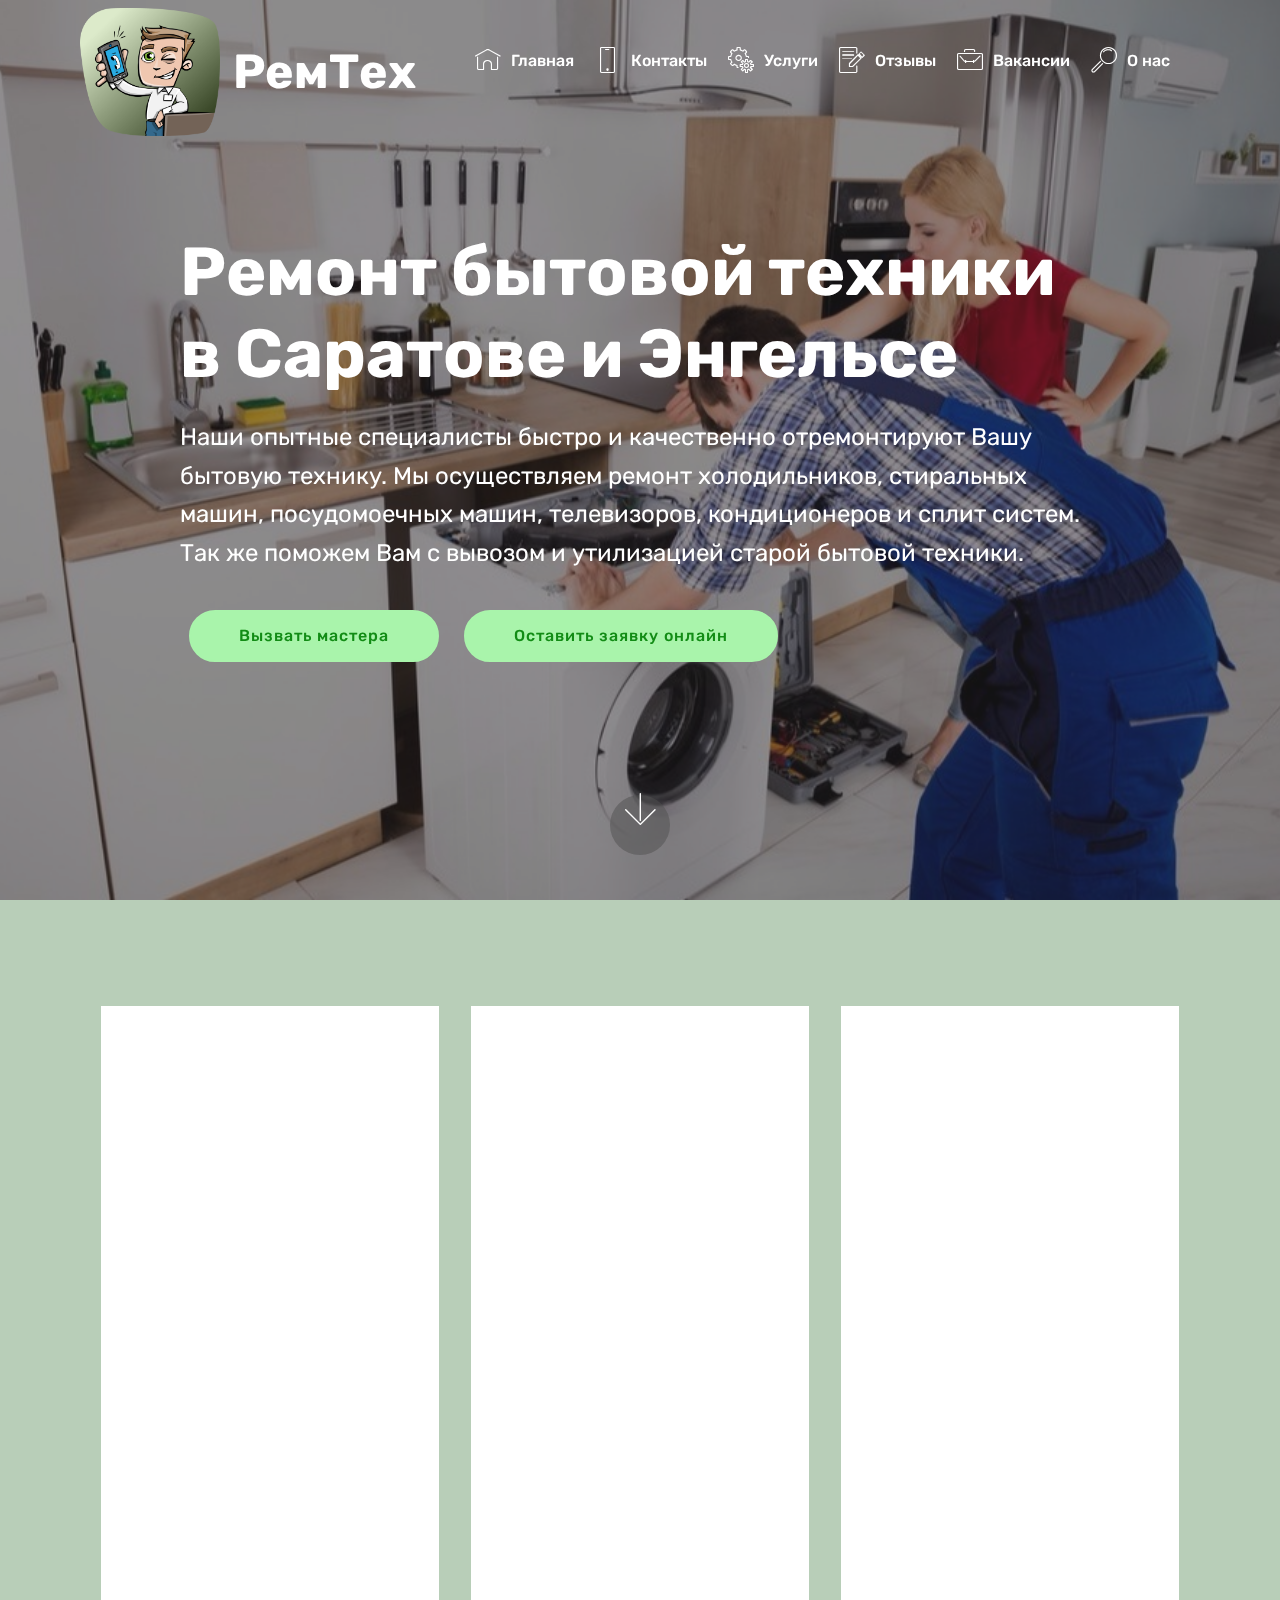
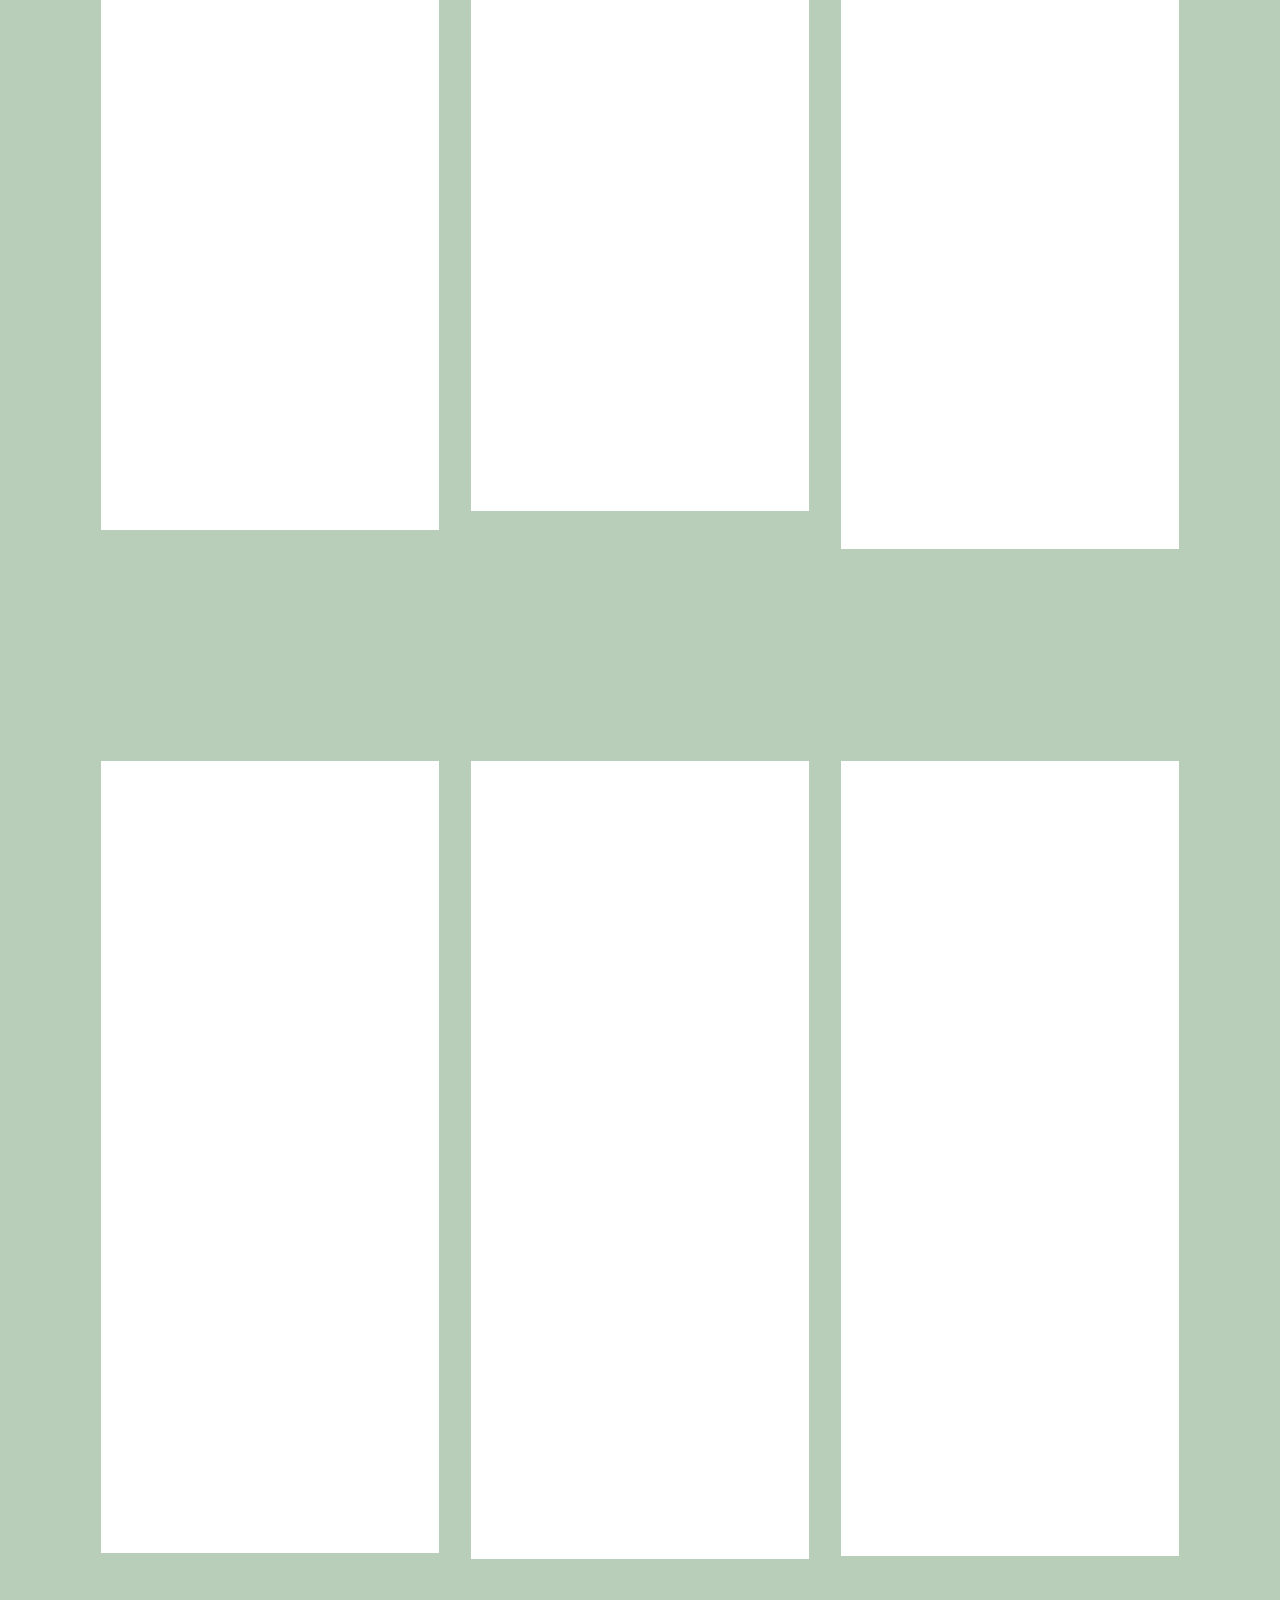
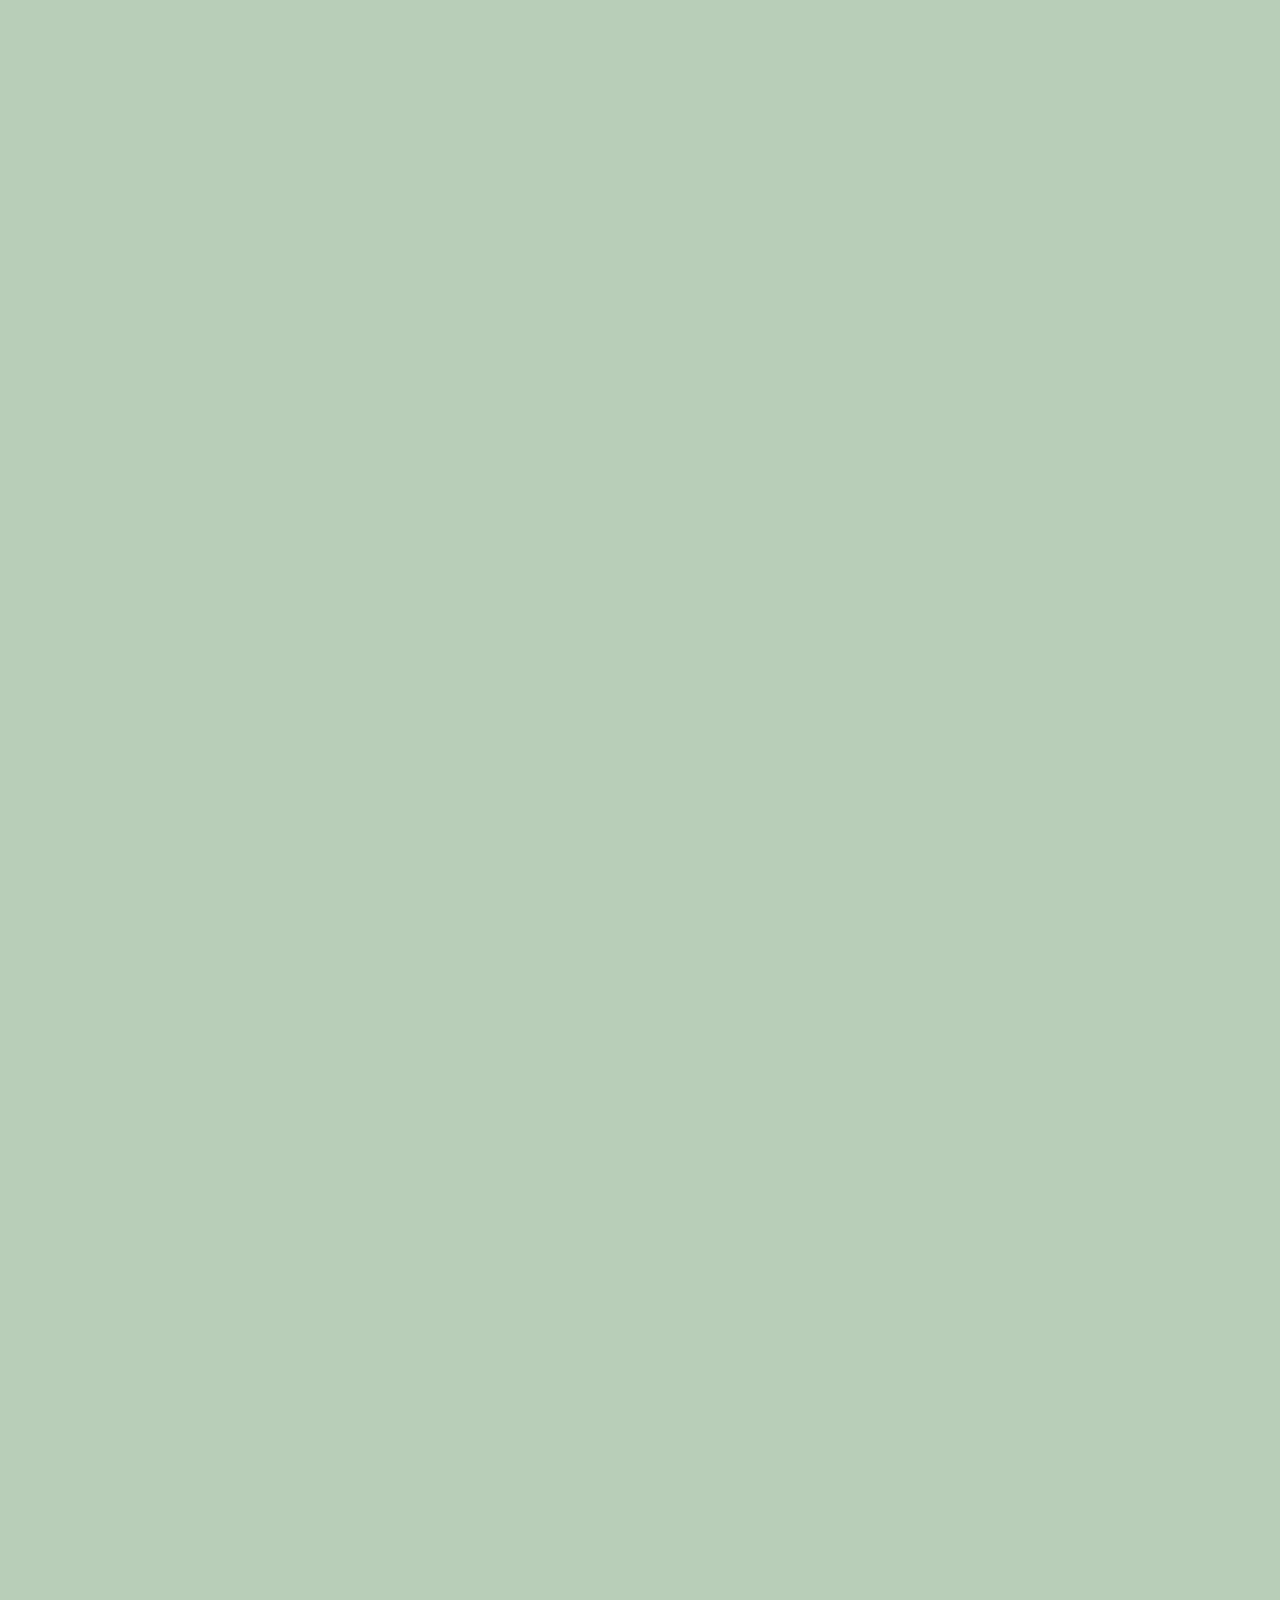
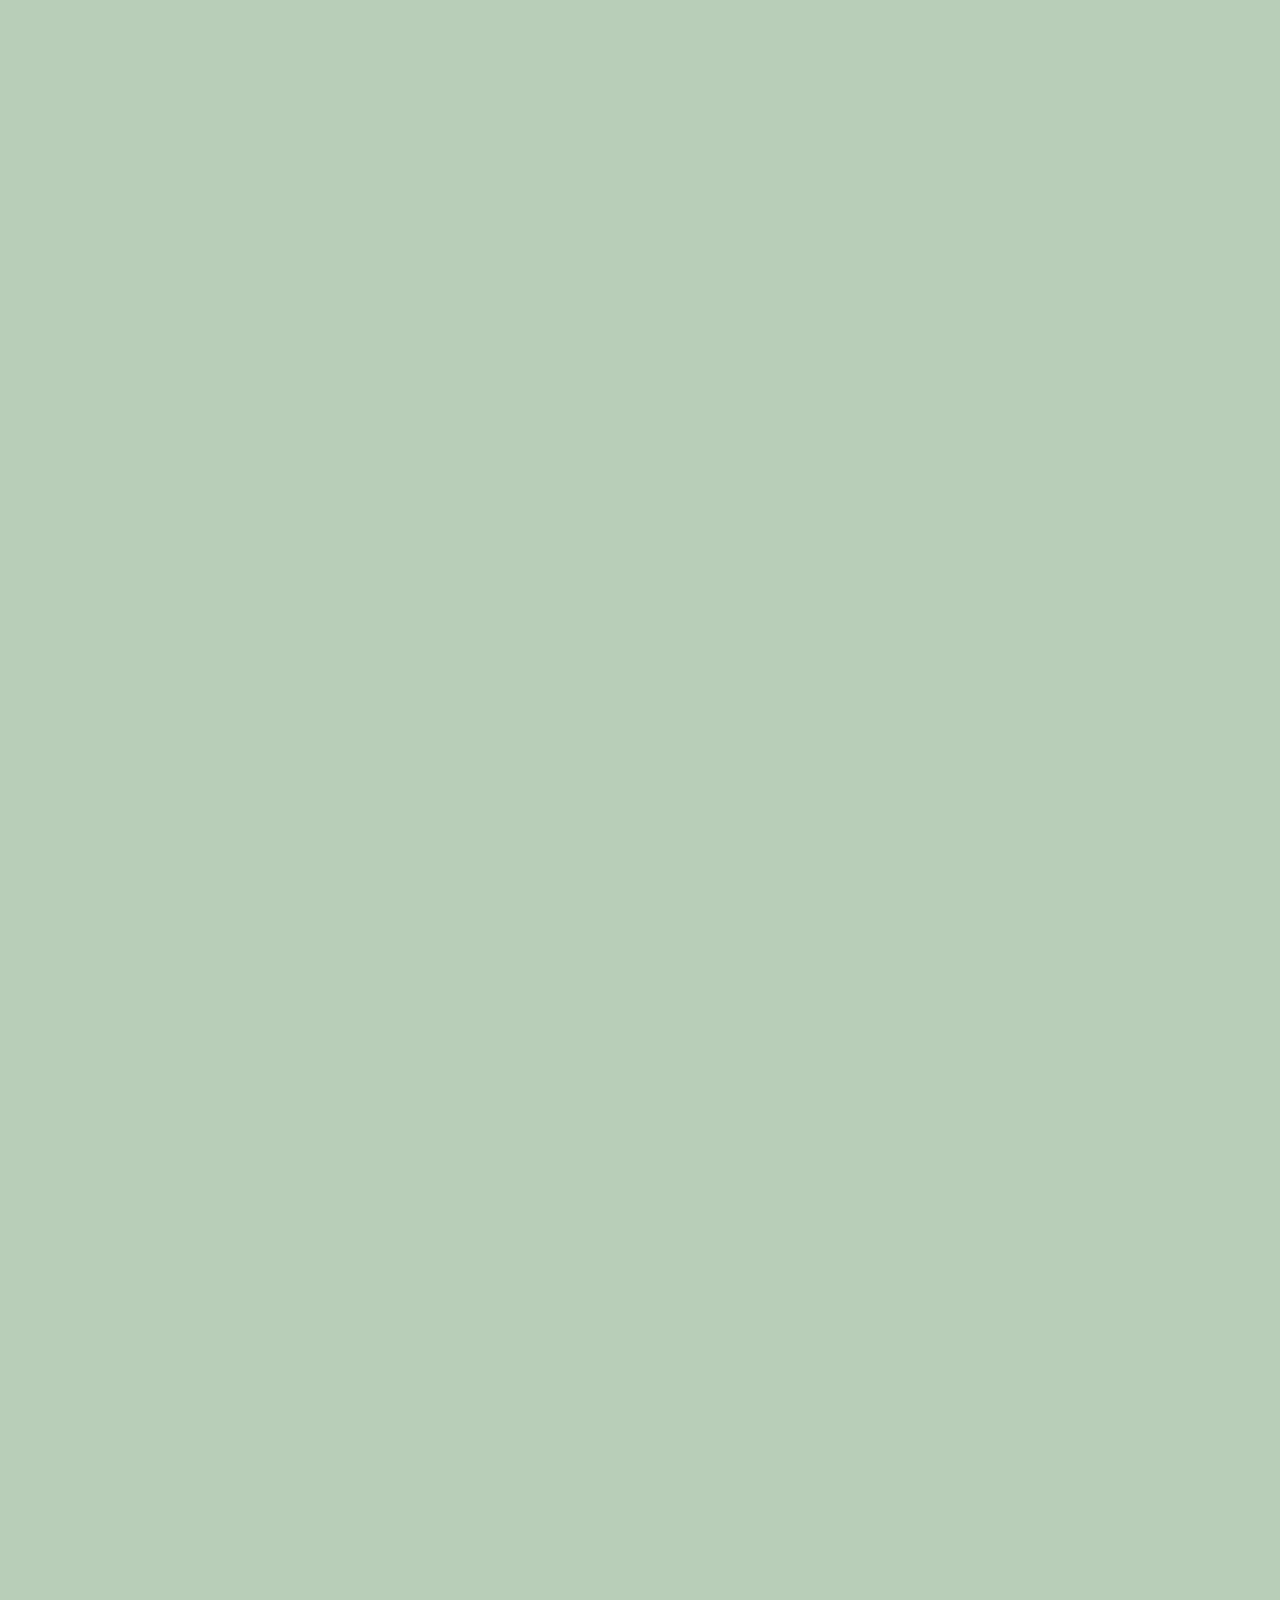
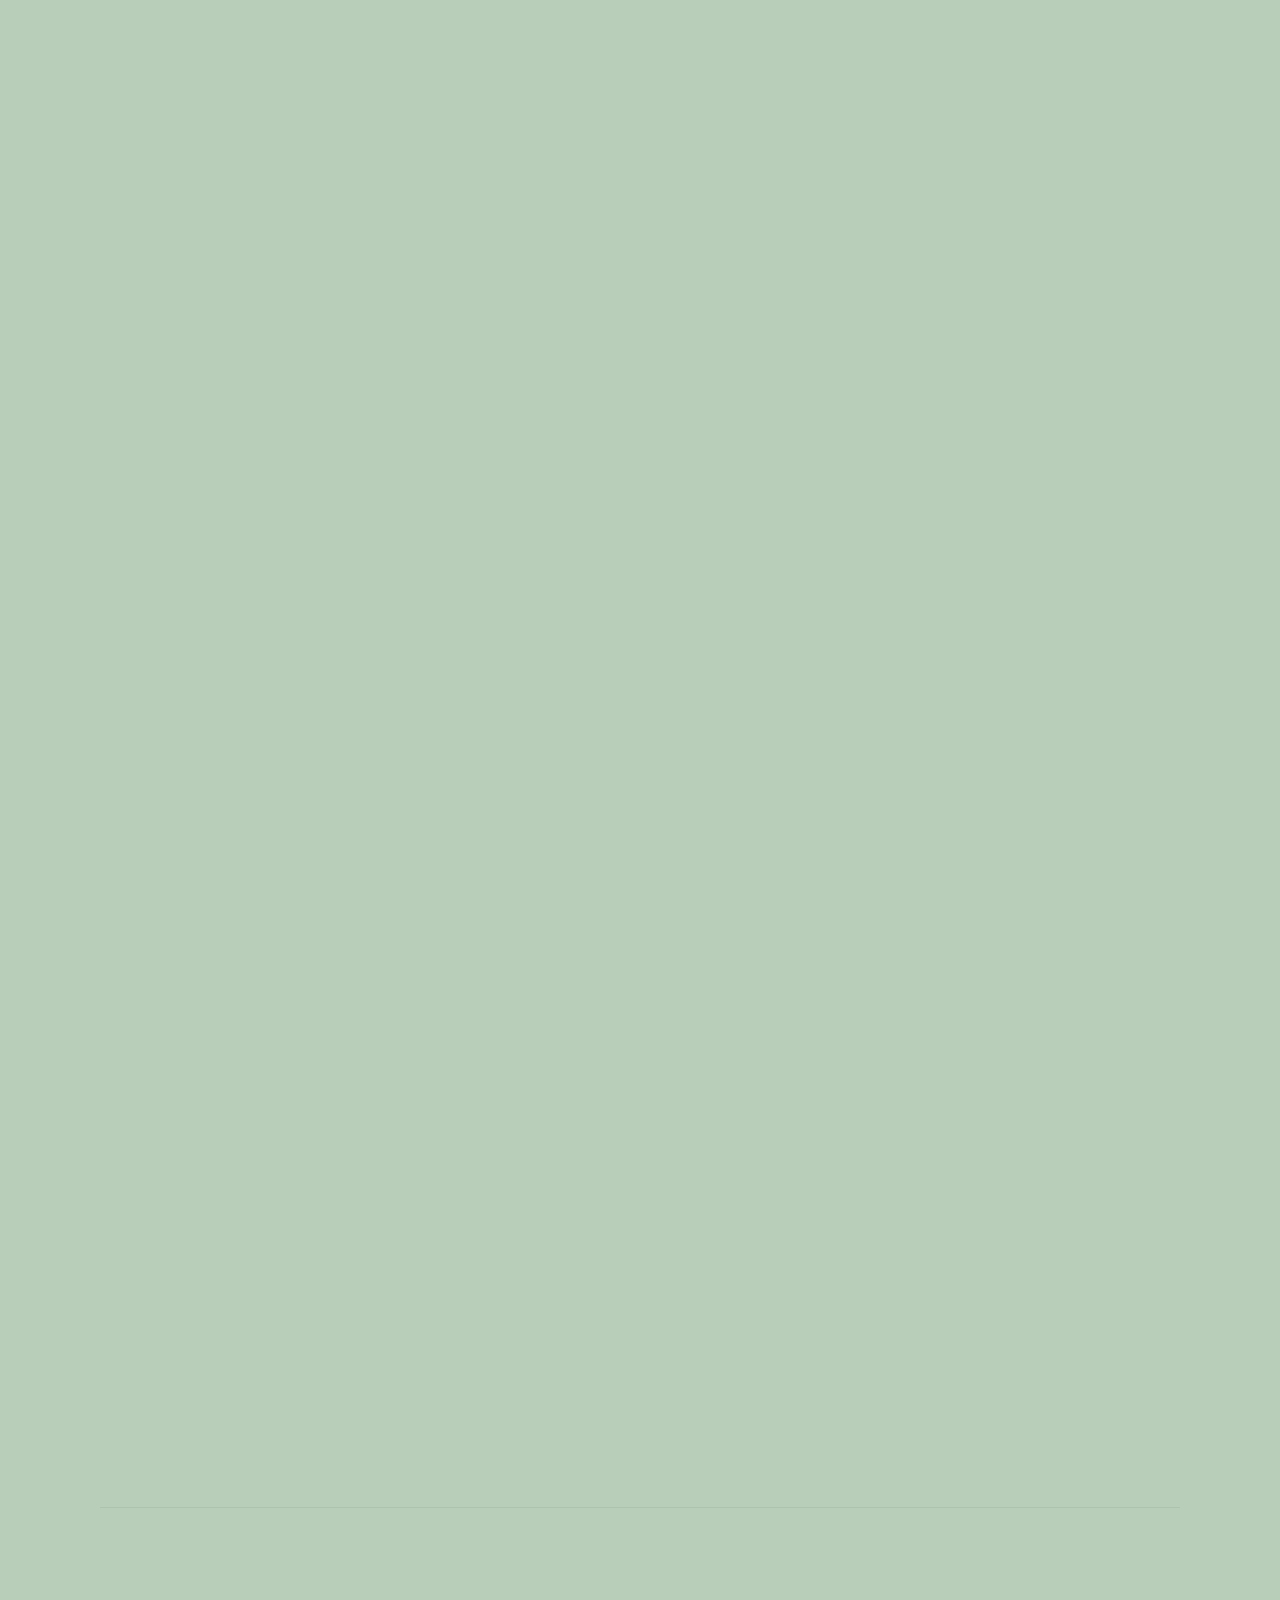
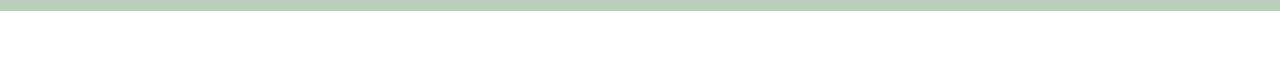
==== commit 8e35acaa: "create github pages" ====
--- a/index.html
+++ b/index.html
@@ -90,7 +90,7 @@
                 
                 <p class="mbr-text pb-3 mbr-fonts-style display-5">
                     Наши опытные специалисты быстро и качественно отремонтируют Вашу бытовую технику. Мы осуществляем ремонт холодильников, стиральных машин, посудомоечных машин, телевизоров, кондиционеров и сплит систем. Так же поможем Вам с вывозом и утилизацией старой бытовой техники.</p>
-                <div class="mbr-section-btn"><a class="btn btn-md btn-success display-4" href="index.html#services6-48">Позвонить</a> 
+                <div class="mbr-section-btn"><a class="btn btn-md btn-success display-4" href="index.html#services6-48">Вызвать мастера</a> 
                     <a class="btn btn-md btn-success display-4" href="index.html#form1-4f">Оставить заявку онлайн</a></div>
             </div>
         </div>
@@ -126,9 +126,8 @@
                     </div>
                     <div class="mbr-section-btn text-center"><a href="page1.html#header12-1f" class="btn btn-success display-4">
                             Подробнее
-                        </a> <a href="page1.html#form1-3h" class="btn btn-success display-4">
-                            Оставить заявку онлайн
-                        </a></div>
+                        </a> <a href="page1.html#features3-53" class="btn btn-success display-4">
+                            Вызвать мастера или оставить заявку онлайн</a></div>
                 </div>
             </div>
 
@@ -150,8 +149,7 @@
                     <div class="mbr-section-btn text-center"><a href="page2.html#header12-2x" class="btn btn-success display-4">
                             Подробнее
                         </a> <a href="page2.html#form1-4k" class="btn btn-success display-4">
-                            Оставить заявку онлайн
-                        </a></div>
+                            Вызвать мастера или оставить заявку онлайн</a></div>
                 </div>
             </div>
 
@@ -173,8 +171,7 @@
                     <div class="mbr-section-btn text-center"><a href="page3.html#header12-2k" class="btn btn-success display-4">
                             Подробнее
                         </a> <a href="page3.html#form1-4j" class="btn btn-success display-4">
-                            Оставить заявку онлайн
-                        </a></div>
+                            Вызвать мастера или оставить заявку онлайн</a></div>
                 </div>
             </div>
 
@@ -205,8 +202,7 @@
                     </div>
                     <div class="mbr-section-btn text-center"><a href="page4.html#header12-2n" class="btn btn-success display-4">
                             Подробнее
-                        </a> <a href="page4.html#form1-4i" class="btn btn-success display-4">
-                            Оставить заявку онлайн
+                        </a> <a href="page4.html#form1-4i" class="btn btn-success display-4">Вызвать мастера или оставить заявку онлайн
                         </a></div>
                 </div>
             </div>
@@ -228,8 +224,7 @@
                     <div class="mbr-section-btn text-center"><a href="page5.html#header12-2p" class="btn btn-success display-4">
                             Подробнее
                         </a> <a href="page5.html#form1-4h" class="btn btn-success display-4">
-                            Оставить заявку онлайн
-                        </a></div>
+                            Вызвать мастера или оставить заявку онлайн</a></div>
                 </div>
             </div>
 
@@ -247,8 +242,7 @@
                     <div class="mbr-section-btn text-center"><a href="page6.html#header12-2r" class="btn btn-success display-4">
                             Подробнее
                         </a> <a href="page6.html#form1-4g" class="btn btn-success display-4">
-                            Оставить заявку онлайн
-                        </a></div>
+                            Вызвать мастера или оставить заявку онлайн</a></div>
                 </div>
             </div>
 
@@ -398,7 +392,7 @@
         <div class="row justify-content-center">
             <div class="media-container-column col-lg-8" data-form-type="formoid">
                 <!---Formbuilder Form--->
-                <form action="https://mobirise.eu/" method="POST" class="mbr-form form-with-styler" data-form-title="Mobirise Form"><input type="hidden" name="email" data-form-email="true" value="bTLM7TkTS2a8jHw8At1fmjkX6POG1d2D4RU21UA9inWtBrNGR4paZ38qletpNXJrywzpNaiGu41sPLeGE6Qr05yTdSVlJkY8nBeZdR11rhuX5W0r93e/G2HDq7ltIfO0">
+                <form action="https://mobirise.eu/" method="POST" class="mbr-form form-with-styler" data-form-title="Mobirise Form"><input type="hidden" name="email" data-form-email="true" value="gxrxqPVfzQfji3CoVfv9GHrdQACobnDdBtActi20wBo/ery8w4wLQhGKF6cBTkrMiFtBIs+d10TWbFBgJUoONQ12fs68w/U95qJsJj4aAYpPru+tgrtwbY0k+xQ5F43e">
                     <div class="row">
                         <div hidden="hidden" data-form-alert="" class="alert alert-success col-12">Спасибо за заполнение анкеты!</div>
                         <div hidden="hidden" data-form-alert-danger="" class="alert alert-danger col-12">
@@ -642,7 +636,7 @@
             </div>
         </div>
     </div>
-</section><section style="background-color: #fff; font-family: -apple-system, BlinkMacSystemFont, 'Segoe UI', 'Roboto', 'Helvetica Neue', Arial, sans-serif; color:#aaa; font-size:12px; padding: 0; align-items: center; display: flex;"><a href="https://mobirise.site/p" style="flex: 1 1; height: 3rem; padding-left: 1rem;"></a><p style="flex: 0 0 auto; margin:0; padding-right:1rem;"><a href="https://mobirise.site/t" style="color:#aaa;">Made</a> with Mobirise html web templates</p></section><script src="assets/web/assets/jquery/jquery.min.js"></script>  <script src="assets/popper/popper.min.js"></script>  <script src="assets/bootstrap/js/bootstrap.min.js"></script>  <script src="assets/tether/tether.min.js"></script>  <script src="assets/smoothscroll/smooth-scroll.js"></script>  <script src="assets/parallax/jarallax.min.js"></script>  <script src="assets/viewportchecker/jquery.viewportchecker.js"></script>  <script src="assets/sociallikes/social-likes.js"></script>  <script src="assets/dropdown/js/nav-dropdown.js"></script>  <script src="assets/dropdown/js/navbar-dropdown.js"></script>  <script src="assets/touchswipe/jquery.touch-swipe.min.js"></script>  <script src="assets/theme/js/script.js"></script>  <script src="assets/formoid/formoid.min.js"></script>  
+</section><section style="background-color: #fff; font-family: -apple-system, BlinkMacSystemFont, 'Segoe UI', 'Roboto', 'Helvetica Neue', Arial, sans-serif; color:#aaa; font-size:12px; padding: 0; align-items: center; display: flex;"><a href="https://mobirise.site/d" style="flex: 1 1; height: 3rem; padding-left: 1rem;"></a><p style="flex: 0 0 auto; margin:0; padding-right:1rem;">Mobirise web page creator - <a href="https://mobirise.site/o" style="color:#aaa;">More</a></p></section><script src="assets/web/assets/jquery/jquery.min.js"></script>  <script src="assets/popper/popper.min.js"></script>  <script src="assets/bootstrap/js/bootstrap.min.js"></script>  <script src="assets/tether/tether.min.js"></script>  <script src="assets/smoothscroll/smooth-scroll.js"></script>  <script src="assets/parallax/jarallax.min.js"></script>  <script src="assets/viewportchecker/jquery.viewportchecker.js"></script>  <script src="assets/sociallikes/social-likes.js"></script>  <script src="assets/dropdown/js/nav-dropdown.js"></script>  <script src="assets/dropdown/js/navbar-dropdown.js"></script>  <script src="assets/touchswipe/jquery.touch-swipe.min.js"></script>  <script src="assets/theme/js/script.js"></script>  <script src="assets/formoid/formoid.min.js"></script>  
   
   
  <div id="scrollToTop" class="scrollToTop mbr-arrow-up"><a style="text-align: center;"><i class="mbr-arrow-up-icon mbr-arrow-up-icon-cm cm-icon cm-icon-smallarrow-up"></i></a></div>
--- a/assets/mobirise/css/mbr-additional.css
+++ b/assets/mobirise/css/mbr-additional.css
@@ -1882,73 +1882,6 @@
 .cid-rU3nUHqicw .nav-link:hover,
 .cid-rU3nUHqicw .dropdown-item:hover {
   color: #c1c1c1 !important;
-}
-.cid-rUk0HfReci {
-  padding-top: 30px;
-  padding-bottom: 30px;
-  background-color: #b8ceb8;
-}
-.cid-rUk0HfReci .line {
-  background-color: #149dcc;
-  color: #149dcc;
-  align: center;
-  height: 2px;
-  margin: 0 auto;
-}
-.cid-rUk0HfReci .section-text {
-  padding: 2rem 0;
-  text-align: left;
-}
-.cid-rUk0HfReci .inner-container {
-  margin: 0 auto;
-}
-@media (max-width: 768px) {
-  .cid-rUk0HfReci .inner-container {
-    width: 100% !important;
-  }
-}
-.cid-sgH45qUOhp {
-  padding-top: 90px;
-  padding-bottom: 90px;
-  background-color: #b8ceb8;
-}
-.cid-sgH45qUOhp .card-box {
-  padding: 0 2rem;
-}
-.cid-sgH45qUOhp .mbr-section-btn {
-  padding-top: 1rem;
-}
-.cid-sgH45qUOhp .mbr-section-btn a {
-  margin-top: 1rem;
-  margin-bottom: 0;
-}
-.cid-sgH45qUOhp h4 {
-  font-weight: 500;
-  margin-bottom: 0;
-  text-align: left;
-  padding-top: 2rem;
-}
-.cid-sgH45qUOhp p {
-  margin-bottom: 0;
-  text-align: left;
-  padding-top: 1.5rem;
-}
-.cid-sgH45qUOhp .mbr-text {
-  color: #232323;
-}
-.cid-sgH45qUOhp .card-wrapper {
-  height: 100%;
-  padding-bottom: 2rem;
-  background: #ffffff;
-  box-shadow: 0px 0px 0px 0px rgba(0, 0, 0, 0);
-  transition: box-shadow 0.3s;
-}
-.cid-sgH45qUOhp .card-wrapper:hover {
-  box-shadow: 0px 0px 30px 0px rgba(0, 0, 0, 0.05);
-  transition: box-shadow 0.3s;
-}
-.cid-sgH45qUOhp .card-title {
-  text-align: left;
 }
 .cid-sgH8D9MVFV {
   padding-top: 90px;
@@ -2236,6 +2169,49 @@
   border-radius: 50%;
   content: '✓';
 }
+.cid-sh3lOK0ZdW {
+  padding-top: 90px;
+  padding-bottom: 90px;
+  background-color: #b8ceb8;
+}
+.cid-sh3lOK0ZdW .card-box {
+  padding: 0 2rem;
+}
+.cid-sh3lOK0ZdW .mbr-section-btn {
+  padding-top: 1rem;
+}
+.cid-sh3lOK0ZdW .mbr-section-btn a {
+  margin-top: 1rem;
+  margin-bottom: 0;
+}
+.cid-sh3lOK0ZdW h4 {
+  font-weight: 500;
+  margin-bottom: 0;
+  text-align: left;
+  padding-top: 2rem;
+}
+.cid-sh3lOK0ZdW p {
+  margin-bottom: 0;
+  text-align: left;
+  padding-top: 1.5rem;
+}
+.cid-sh3lOK0ZdW .mbr-text {
+  color: #232323;
+}
+.cid-sh3lOK0ZdW .card-wrapper {
+  height: 100%;
+  padding-bottom: 2rem;
+  background: #ffffff;
+  box-shadow: 0px 0px 0px 0px rgba(0, 0, 0, 0);
+  transition: box-shadow 0.3s;
+}
+.cid-sh3lOK0ZdW .card-wrapper:hover {
+  box-shadow: 0px 0px 30px 0px rgba(0, 0, 0, 0.05);
+  transition: box-shadow 0.3s;
+}
+.cid-sh3lOK0ZdW .card-title {
+  text-align: left;
+}
 .cid-s2Wtezl3Hi {
   padding-top: 90px;
   padding-bottom: 90px;
--- a/assets/mobirise/css/mbr-additional.css
+++ b/assets/mobirise/css/mbr-additional.css
@@ -1882,73 +1882,6 @@
 .cid-rU3nUHqicw .nav-link:hover,
 .cid-rU3nUHqicw .dropdown-item:hover {
   color: #c1c1c1 !important;
-}
-.cid-rUk0HfReci {
-  padding-top: 30px;
-  padding-bottom: 30px;
-  background-color: #b8ceb8;
-}
-.cid-rUk0HfReci .line {
-  background-color: #149dcc;
-  color: #149dcc;
-  align: center;
-  height: 2px;
-  margin: 0 auto;
-}
-.cid-rUk0HfReci .section-text {
-  padding: 2rem 0;
-  text-align: left;
-}
-.cid-rUk0HfReci .inner-container {
-  margin: 0 auto;
-}
-@media (max-width: 768px) {
-  .cid-rUk0HfReci .inner-container {
-    width: 100% !important;
-  }
-}
-.cid-sgH45qUOhp {
-  padding-top: 90px;
-  padding-bottom: 90px;
-  background-color: #b8ceb8;
-}
-.cid-sgH45qUOhp .card-box {
-  padding: 0 2rem;
-}
-.cid-sgH45qUOhp .mbr-section-btn {
-  padding-top: 1rem;
-}
-.cid-sgH45qUOhp .mbr-section-btn a {
-  margin-top: 1rem;
-  margin-bottom: 0;
-}
-.cid-sgH45qUOhp h4 {
-  font-weight: 500;
-  margin-bottom: 0;
-  text-align: left;
-  padding-top: 2rem;
-}
-.cid-sgH45qUOhp p {
-  margin-bottom: 0;
-  text-align: left;
-  padding-top: 1.5rem;
-}
-.cid-sgH45qUOhp .mbr-text {
-  color: #232323;
-}
-.cid-sgH45qUOhp .card-wrapper {
-  height: 100%;
-  padding-bottom: 2rem;
-  background: #ffffff;
-  box-shadow: 0px 0px 0px 0px rgba(0, 0, 0, 0);
-  transition: box-shadow 0.3s;
-}
-.cid-sgH45qUOhp .card-wrapper:hover {
-  box-shadow: 0px 0px 30px 0px rgba(0, 0, 0, 0.05);
-  transition: box-shadow 0.3s;
-}
-.cid-sgH45qUOhp .card-title {
-  text-align: left;
 }
 .cid-sgH8D9MVFV {
   padding-top: 90px;
@@ -2236,6 +2169,49 @@
   border-radius: 50%;
   content: '✓';
 }
+.cid-sh3lOK0ZdW {
+  padding-top: 90px;
+  padding-bottom: 90px;
+  background-color: #b8ceb8;
+}
+.cid-sh3lOK0ZdW .card-box {
+  padding: 0 2rem;
+}
+.cid-sh3lOK0ZdW .mbr-section-btn {
+  padding-top: 1rem;
+}
+.cid-sh3lOK0ZdW .mbr-section-btn a {
+  margin-top: 1rem;
+  margin-bottom: 0;
+}
+.cid-sh3lOK0ZdW h4 {
+  font-weight: 500;
+  margin-bottom: 0;
+  text-align: left;
+  padding-top: 2rem;
+}
+.cid-sh3lOK0ZdW p {
+  margin-bottom: 0;
+  text-align: left;
+  padding-top: 1.5rem;
+}
+.cid-sh3lOK0ZdW .mbr-text {
+  color: #232323;
+}
+.cid-sh3lOK0ZdW .card-wrapper {
+  height: 100%;
+  padding-bottom: 2rem;
+  background: #ffffff;
+  box-shadow: 0px 0px 0px 0px rgba(0, 0, 0, 0);
+  transition: box-shadow 0.3s;
+}
+.cid-sh3lOK0ZdW .card-wrapper:hover {
+  box-shadow: 0px 0px 30px 0px rgba(0, 0, 0, 0.05);
+  transition: box-shadow 0.3s;
+}
+.cid-sh3lOK0ZdW .card-title {
+  text-align: left;
+}
 .cid-s2Wtezl3Hi {
   padding-top: 90px;
   padding-bottom: 90px;
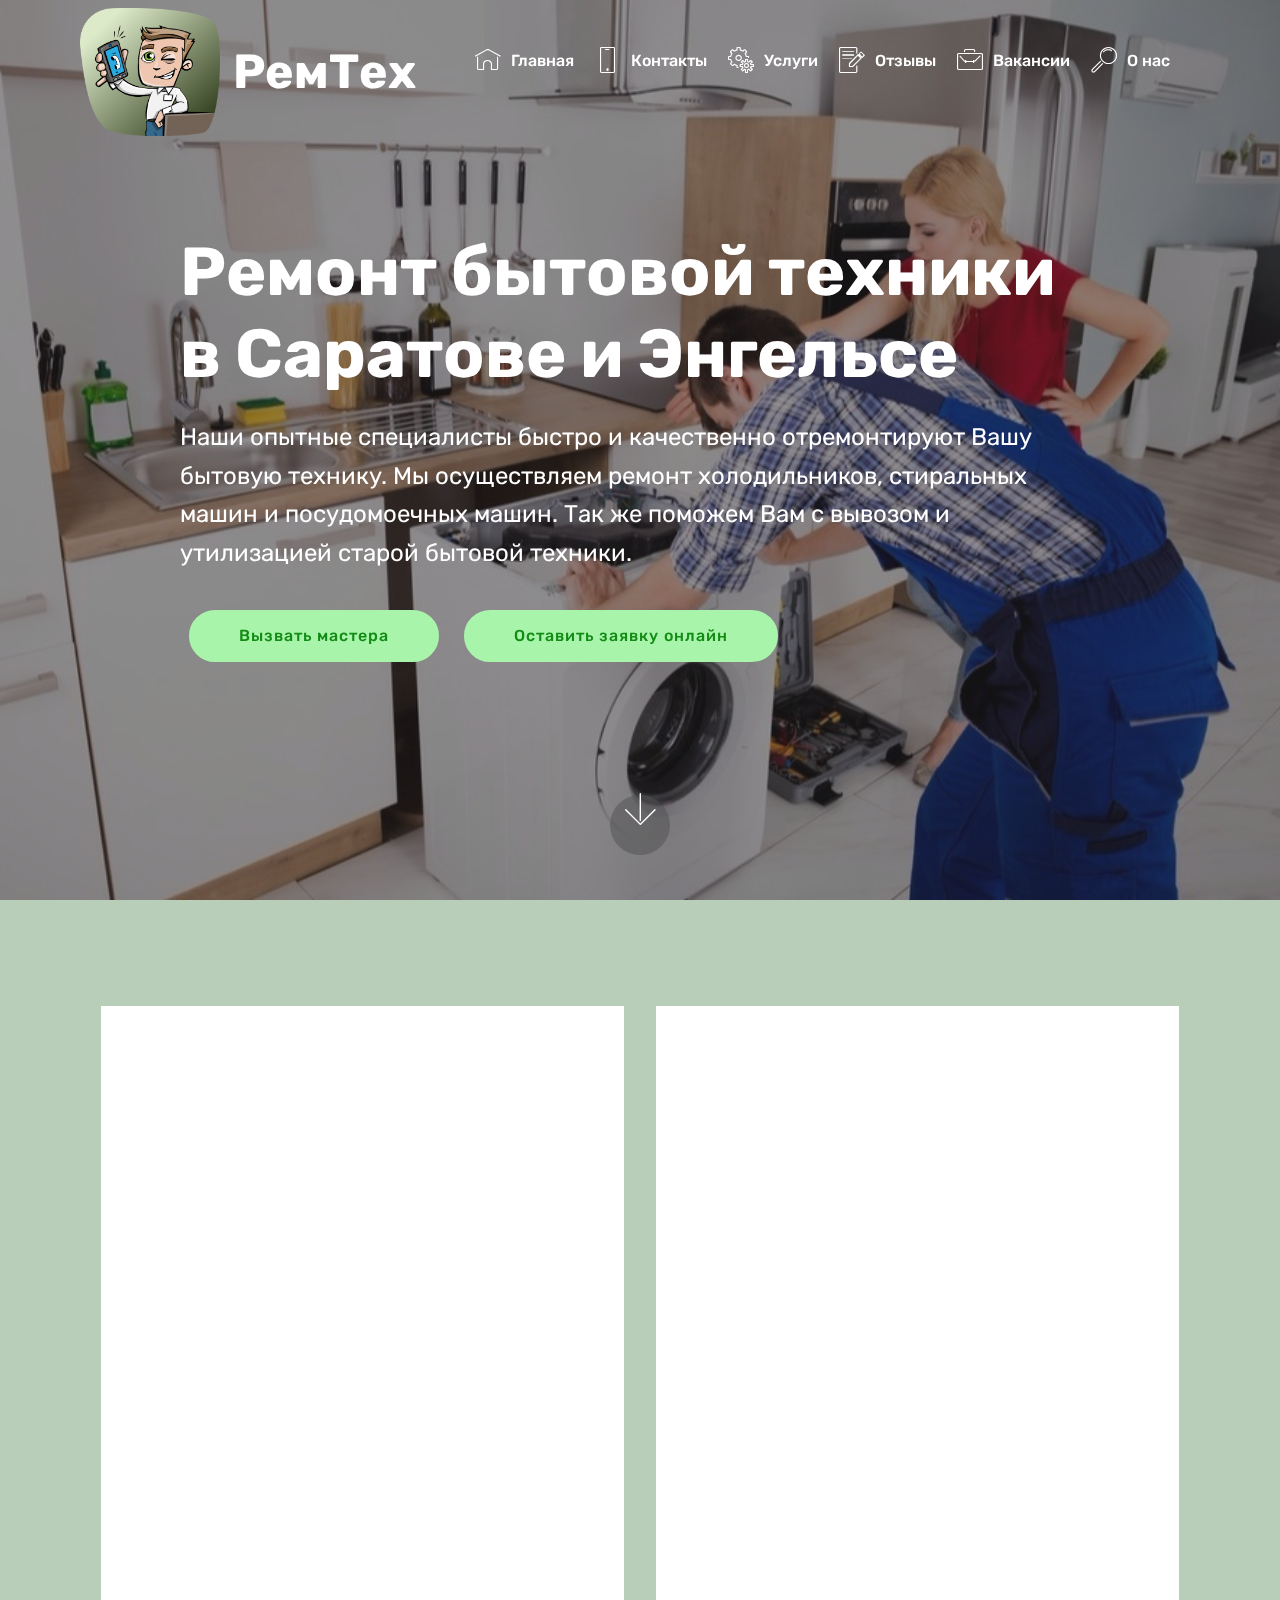
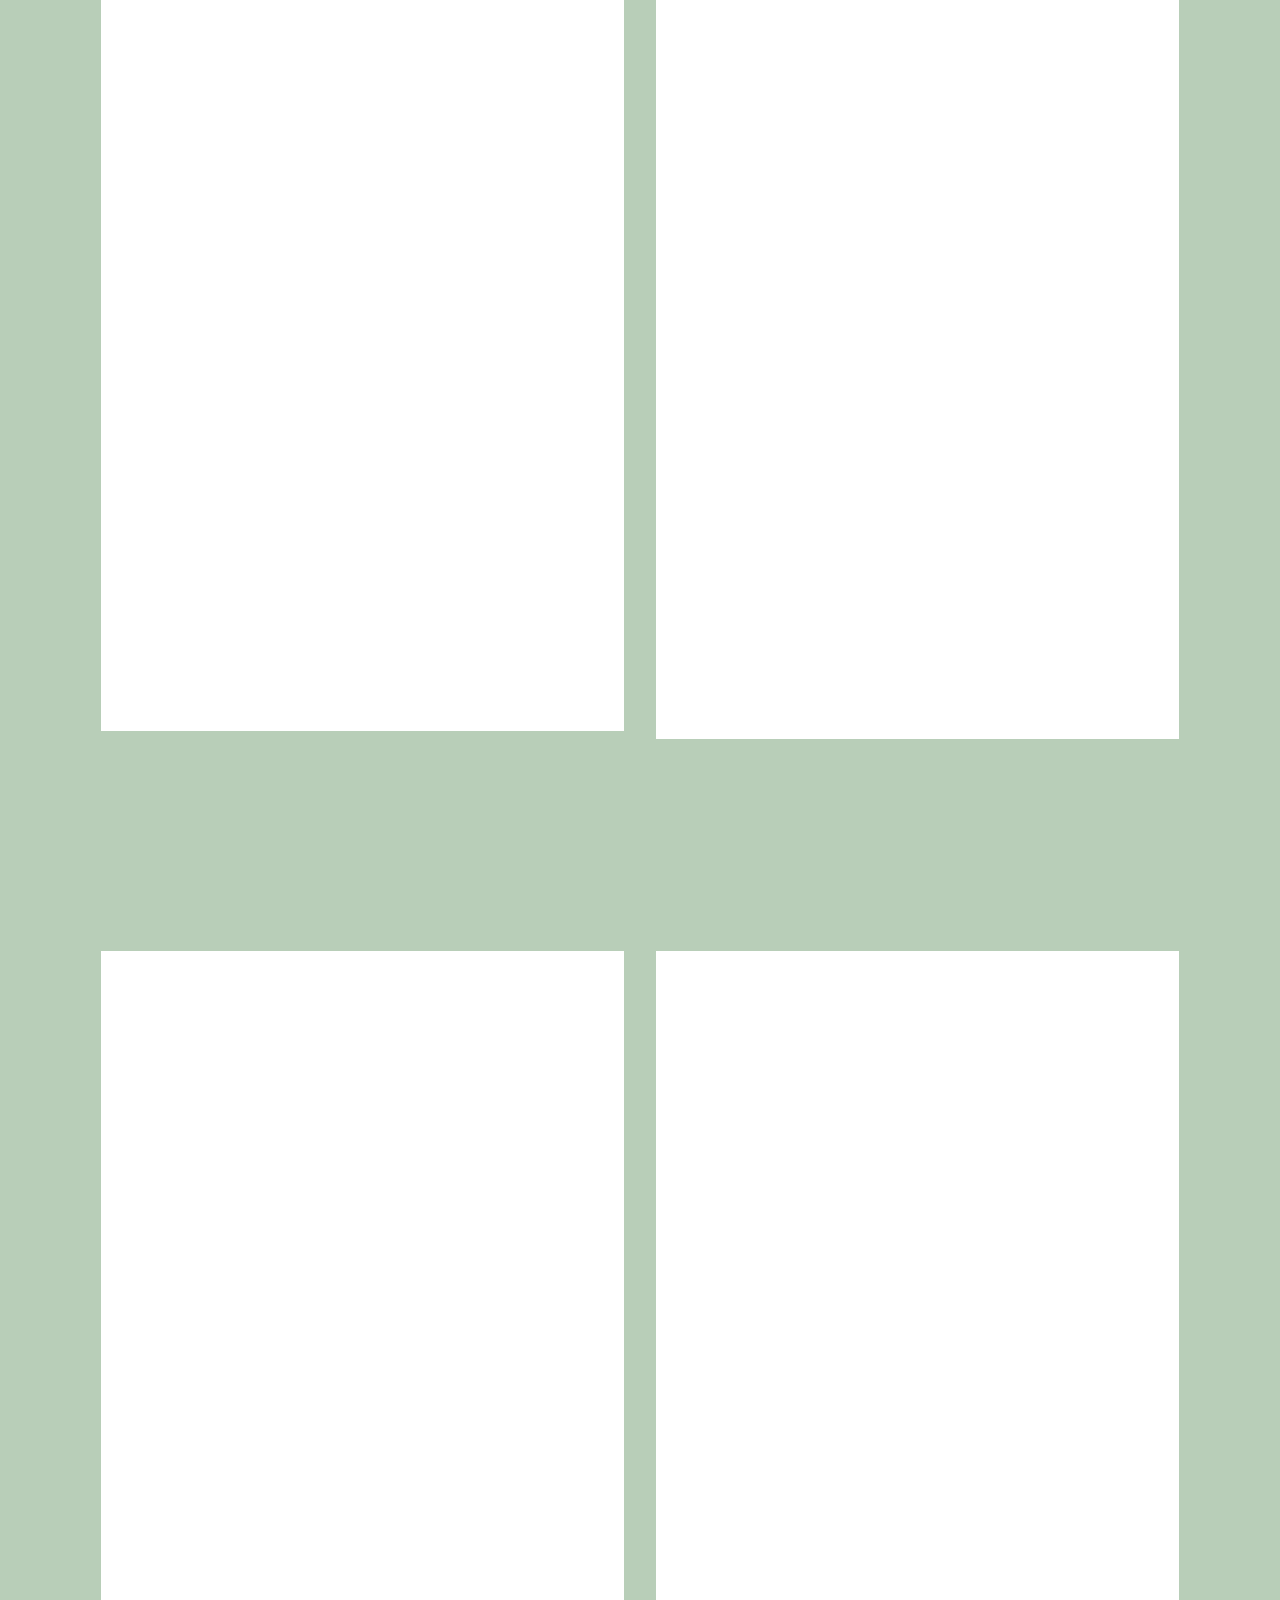
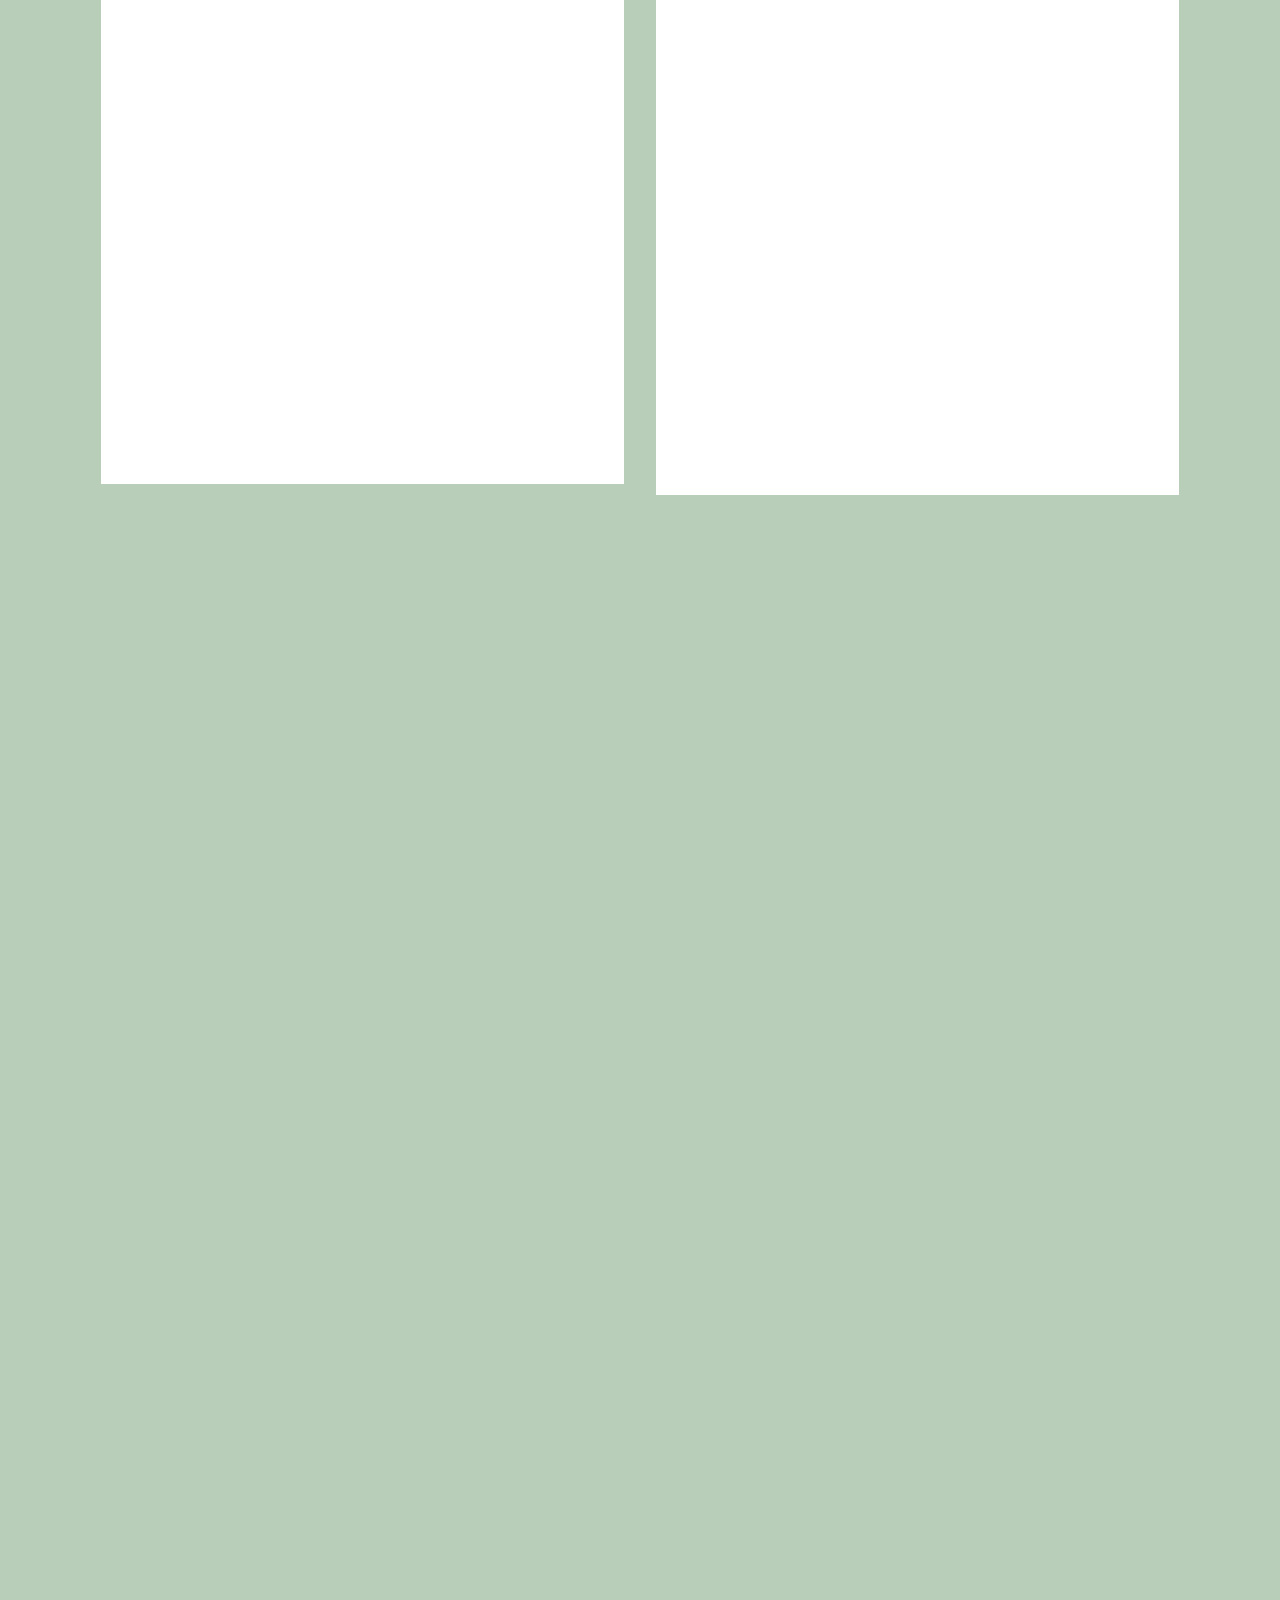
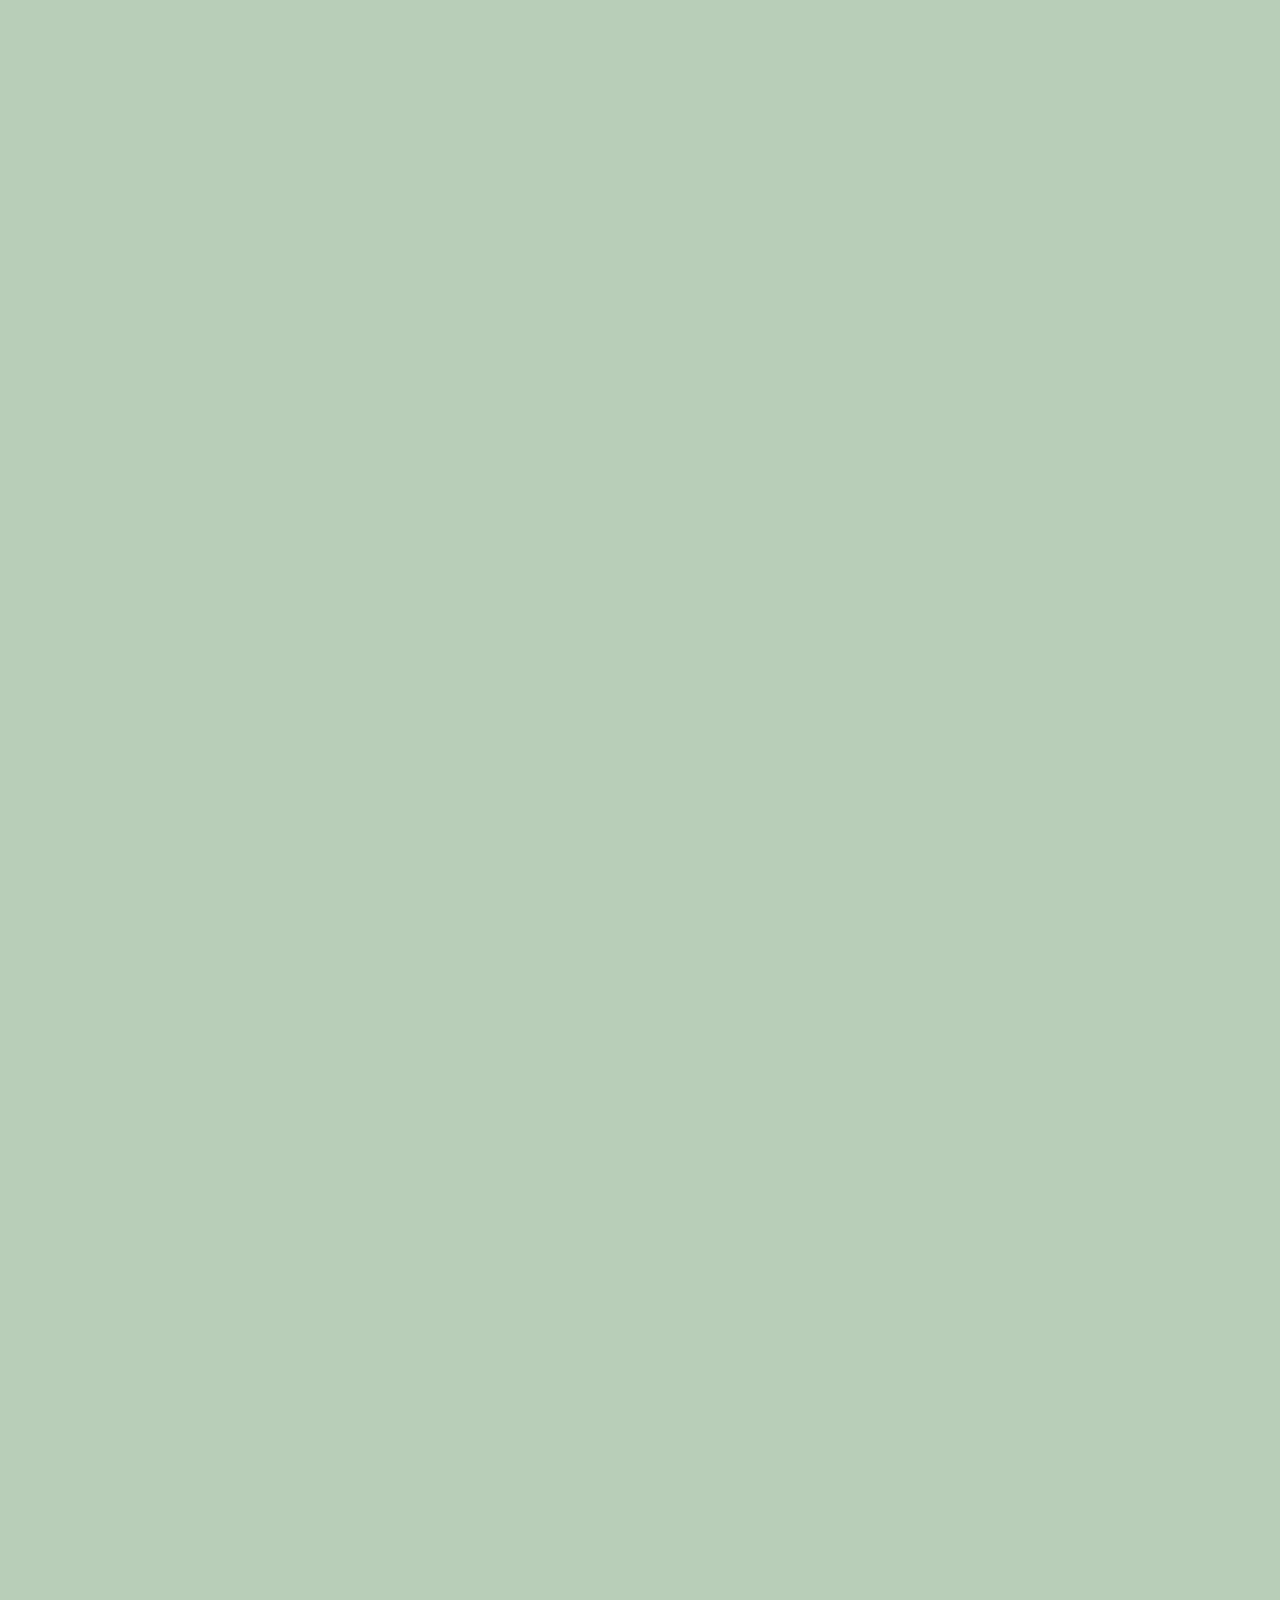
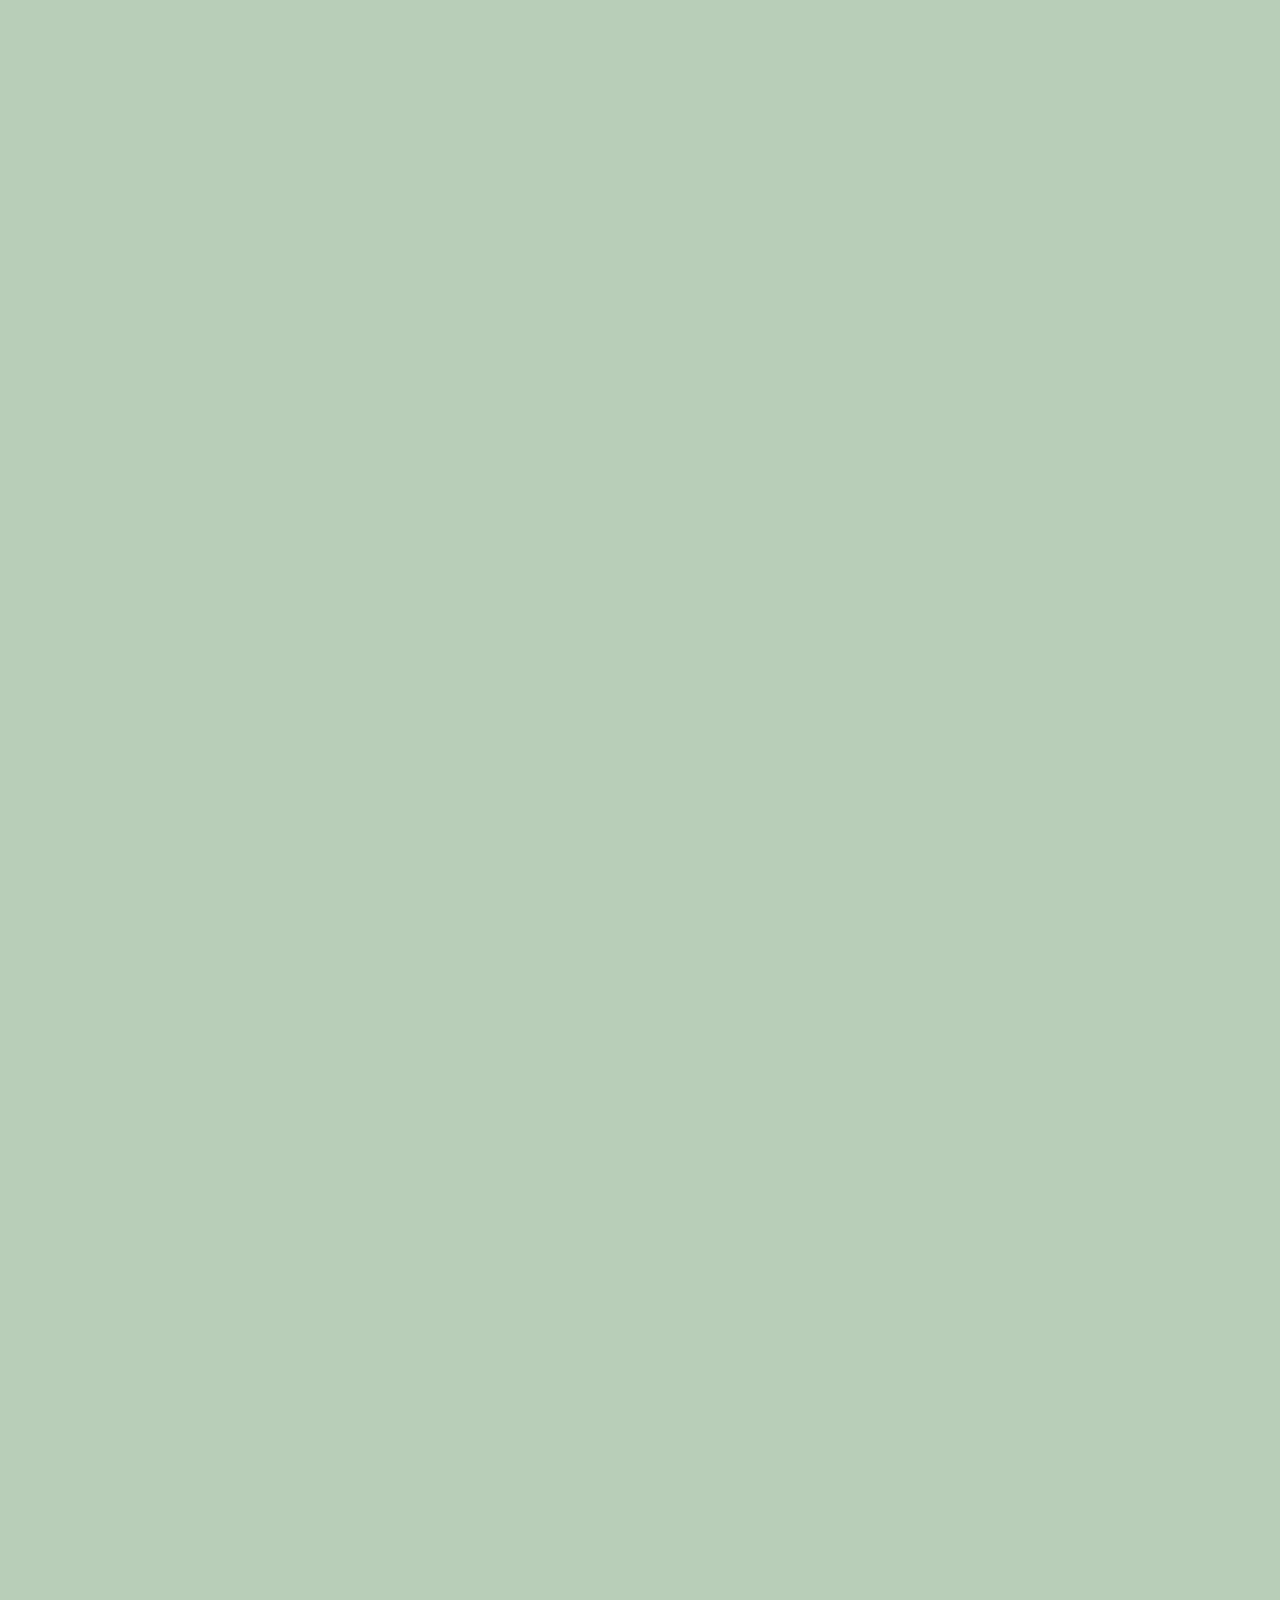
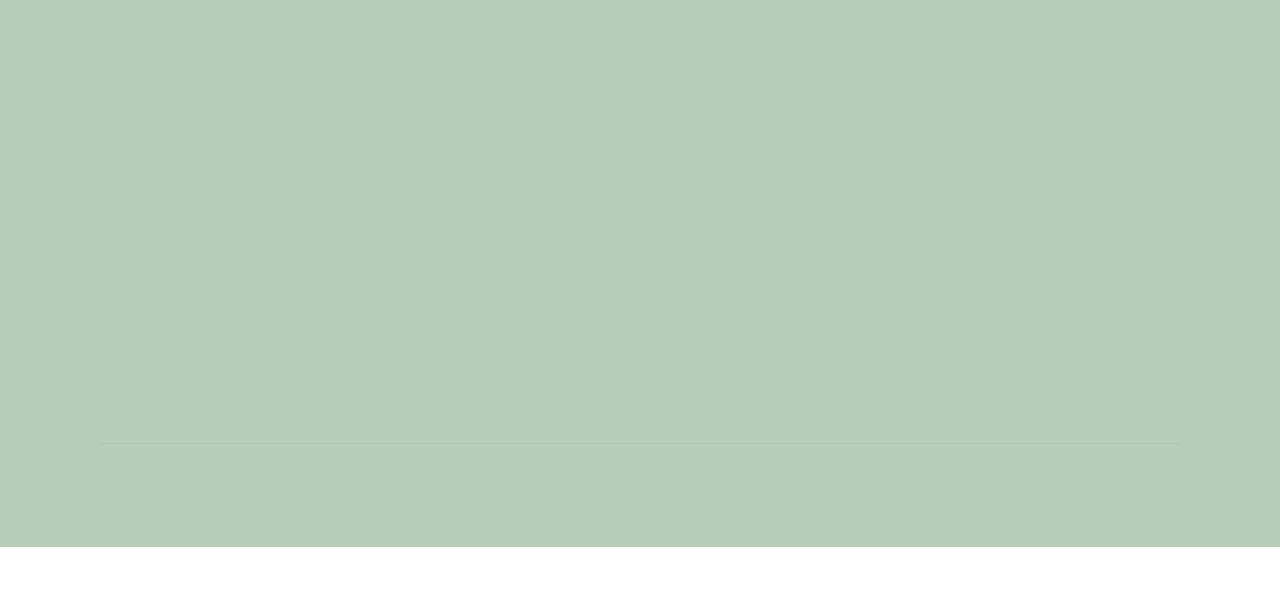
==== commit 2df177fb: "create github pages" ====
--- a/index.html
+++ b/index.html
@@ -89,7 +89,7 @@
                     Ремонт бытовой техники в Саратове и Энгельсе</h1>
                 
                 <p class="mbr-text pb-3 mbr-fonts-style display-5">
-                    Наши опытные специалисты быстро и качественно отремонтируют Вашу бытовую технику. Мы осуществляем ремонт холодильников, стиральных машин, посудомоечных машин, телевизоров, кондиционеров и сплит систем. Так же поможем Вам с вывозом и утилизацией старой бытовой техники.</p>
+                    Наши опытные специалисты быстро и качественно отремонтируют Вашу бытовую технику. Мы осуществляем ремонт холодильников, стиральных машин и посудомоечных машин. Так же поможем Вам с вывозом и утилизацией старой бытовой техники.</p>
                 <div class="mbr-section-btn"><a class="btn btn-md btn-success display-4" href="index.html#services6-48">Вызвать мастера</a> 
                     <a class="btn btn-md btn-success display-4" href="index.html#form1-4f">Оставить заявку онлайн</a></div>
             </div>
@@ -109,10 +109,10 @@
     
     <div class="container">
         <div class="media-container-row">
-            <div class="card p-3 col-12 col-md-6 col-lg-4">
+            <div class="card p-3 col-12 col-md-6">
                 <div class="card-wrapper">
                     <div class="card-img">
-                        <img src="assets/images/remont-bytovoy-tekhniki-posudomoechnykh-mashin-3.jpg" alt="РемТех - ремонт бытовой техники в Саратове и Энгельсе" title="Ремонт стиральних машин.">
+                        <img src="assets/images/remont-bytovoy-tekhniki-posudomoechnykh-mashin-3.jpeg" alt="РемТех - ремонт стиральных машин в Саратове и Энгельсе" title="Ремонт стиральних машин.">
                     </div>
                     <div class="card-box">
                         <h4 class="card-title mbr-fonts-style display-7">
@@ -122,7 +122,7 @@
 <br>• Гарантия. 
 <br>• Бесплатная консультация. 
 <br>• Использование только качественных комплектующих. 
-<br>• 90% поломок устраняем в течении 2 часов&nbsp;<br>• Выполняем ремонт, стиральных машин, любой сложности. <br>• Чаще всего ремонт машинки выполняется на дому.</p>
+<br>• 90% поломок устраняем в течении 2 часов&nbsp;<br>• Выполняем ремонт, стиральных машин, любой сложности. <br>• Чаще всего ремонт машинки выполняется на дому.<br></p>
                     </div>
                     <div class="mbr-section-btn text-center"><a href="page1.html#header12-1f" class="btn btn-success display-4">
                             Подробнее
@@ -131,10 +131,10 @@
                 </div>
             </div>
 
-            <div class="card p-3 col-12 col-md-6 col-lg-4">
+            <div class="card p-3 col-12 col-md-6">
                 <div class="card-wrapper">
                     <div class="card-img">
-                        <img src="assets/images/image1-1-676x389.jpg-6.png" alt="РемТех - ремонт холодильников в Саратове и Энгельсе" title="Ремонт холодильников">
+                        <img src="assets/images/image1-1-676x389.jpg-7.png" alt="РемТех - ремонт холодильников в Саратове и Энгельсе" title="Ремонт холодильников">
                     </div>
                     <div class="card-box">
                         <h4 class="card-title mbr-fonts-style display-7">
@@ -153,52 +153,36 @@
                 </div>
             </div>
 
-            <div class="card p-3 col-12 col-md-6 col-lg-4">
+            
+
+            
+        </div>
+    </div>
+</section>
+
+<section class="features3 cid-rU91T5oG8L" id="features3-w">
+
+    
+
+    
+    <div class="container">
+        <div class="media-container-row">
+            <div class="card p-3 col-12 col-md-6">
                 <div class="card-wrapper">
                     <div class="card-img">
-                        <img src="assets/images/-676x497.jpeg" alt="Ремонт посудомоечных машин" title="Ремонт посудомоечных машин в Саратове и Энгельсе">
+                        <img src="assets/images/-676x497.jpeg" alt="РемТех - ремонт посудомоечных машин в в Саратове и Энгельсе" title="Ремонт водонагревательных приборов. Ремонт водогреек">
                     </div>
                     <div class="card-box">
                         <h4 class="card-title mbr-fonts-style display-7">
                             Ремонт посудомоечных машин</h4>
-                        <p class="mbr-text mbr-fonts-style display-7">• Опытные мастера отремонтируют Вашу посудомоечную машину любого производителя.<br>• Высокая квалификация мастеров.
-<br>• Гарантия на выполненные работы.&nbsp;<br>• Бесплатная консультация.
+                        <p class="mbr-text mbr-fonts-style display-7">• Опытные мастера отремонтируют Вашу посудомоечную машину любого производителя.
+<br>• Высокая квалификация мастеров.
+<br>• Гарантия на выполненные работы. 
+<br>• Бесплатная консультация.
 <br>• Осуществление ремонта с использованием оригинальных запчастей.
 <br>• Выполняем ремонт любой сложности.
 <br>• Ремонт проводится в удобное для вас время, работаем с 9 до 22 часов.
-<br>• Чаще всего ремонт выполняется на дому.</p>
-                    </div>
-                    <div class="mbr-section-btn text-center"><a href="page3.html#header12-2k" class="btn btn-success display-4">
-                            Подробнее
-                        </a> <a href="page3.html#form1-4j" class="btn btn-success display-4">
-                            Вызвать мастера или оставить заявку онлайн</a></div>
-                </div>
-            </div>
-
-            
-        </div>
-    </div>
-</section>
-
-<section class="features3 cid-rU91T5oG8L" id="features3-w">
-
-    
-
-    
-    <div class="container">
-        <div class="media-container-row">
-            <div class="card p-3 col-12 col-md-6 col-lg-4">
-                <div class="card-wrapper">
-                    <div class="card-img">
-                        <img src="assets/images/tv-676x429.jpeg" alt="РемТех - ремонт телевизоров в Саратове и Энгельсе" title="Ремонт водонагревательных приборов. Ремонт водогреек">
-                    </div>
-                    <div class="card-box">
-                        <h4 class="card-title mbr-fonts-style display-7">
-                            Ремонт телевизоров</h4>
-                        <p class="mbr-text mbr-fonts-style display-7">• Опытные специалисты быстро и качественно устранят поломку Вашего телевизора. 
-<br>• Ремонт производится на базе стационарной мастерской, укомплектованной профессионалным оборудованием. 
-<br>• Гарантия. 
-<br>• Качественные комплектующие. <br>• Выполняем ремонт любой сложности. <br></p>
+<br>• Чаще всего ремонт выполняется на дому.<br></p>
                     </div>
                     <div class="mbr-section-btn text-center"><a href="page4.html#header12-2n" class="btn btn-success display-4">
                             Подробнее
@@ -207,19 +191,15 @@
                 </div>
             </div>
 
-            <div class="card p-3 col-12 col-md-6 col-lg-4">
+            <div class="card p-3 col-12 col-md-6">
                 <div class="card-wrapper">
                     <div class="card-img">
-                        <img src="assets/images/unnamed-500x375.jpg" alt="РемТех - ремонт холодильников в Саратове и Энгельсе" title="Ремонт кондиционеров в Саратове и Энгельсе">
+                        <img src="assets/images/unnamed1-5-512x341.jpeg" alt="РемТех - вывоз и утилизация бытовой техники в Саратове и Энгельсе" title="Ремонт кондиционеров в Саратове и Энгельсе">
                     </div>
                     <div class="card-box">
                         <h4 class="card-title mbr-fonts-style display-7">
-                            Ремонт кондиционеров и сплит систем</h4>
-                        <p class="mbr-text mbr-fonts-style display-7">• Проведём ремонт кондиционеров любых производителей и любой сложности. 
-<br>• Ремонт, чистка и заправка и перезаправка производится на дому. 
-<br>• Гарантия. 
-<br>• Качественные комплектующие. 
-<br><br></p>
+                            Вывоз и утилизация старой бытовой техники</h4>
+                        <p class="mbr-text mbr-fonts-style display-7">Производим вывоз и утилизацию Вашей старой бытовой техники. Как правило старая бытовая техника габаритная и тяжёлая, к тому же попросту захламляет Вашу квартиру занимая лишнее место. Мы поможем Вам в решении проблем с выносом, вывозом и утилизации старой техники!<br><br><br><br><br><br><br><br><br><br><br></p>
                     </div>
                     <div class="mbr-section-btn text-center"><a href="page5.html#header12-2p" class="btn btn-success display-4">
                             Подробнее
@@ -228,23 +208,7 @@
                 </div>
             </div>
 
-            <div class="card p-3 col-12 col-md-6 col-lg-4">
-                <div class="card-wrapper">
-                    <div class="card-img">
-                        <img src="assets/images/unnamed1-4-512x341.jpeg" alt="РемТех - ремонт бытовой техники в Саратове и Энгельсе" title="Вывоз и утилизация старой бытовой техники">
-                    </div>
-                    <div class="card-box">
-                        <h4 class="card-title mbr-fonts-style display-7">
-                            Вывоз и утилизация старой бытовой техники</h4>
-                        <p class="mbr-text mbr-fonts-style display-7">
-                            Производим вывоз и утилизацию Вашей старой бытовой техники. Как правило старая бытовая техника габаритная и тяжёлая, к тому же попросту захламляет Вашу квартиру занимая лишнее место. Мы поможем Вам в решении проблем с выносом, вывозом и утилизации старой техники!</p>
-                    </div>
-                    <div class="mbr-section-btn text-center"><a href="page6.html#header12-2r" class="btn btn-success display-4">
-                            Подробнее
-                        </a> <a href="page6.html#form1-4g" class="btn btn-success display-4">
-                            Вызвать мастера или оставить заявку онлайн</a></div>
-                </div>
-            </div>
+            
 
             
         </div>
@@ -375,7 +339,7 @@
     </div>   
 </section>
 
-<section class="mbr-section form1 cid-sgLWYSa9te" id="form1-4f">
+<section class="mbr-section form1 cid-snEHiPa1Ff" id="form1-5n">
 
     
 
@@ -392,7 +356,7 @@
         <div class="row justify-content-center">
             <div class="media-container-column col-lg-8" data-form-type="formoid">
                 <!---Formbuilder Form--->
-                <form action="https://mobirise.eu/" method="POST" class="mbr-form form-with-styler" data-form-title="Mobirise Form"><input type="hidden" name="email" data-form-email="true" value="gxrxqPVfzQfji3CoVfv9GHrdQACobnDdBtActi20wBo/ery8w4wLQhGKF6cBTkrMiFtBIs+d10TWbFBgJUoONQ12fs68w/U95qJsJj4aAYpPru+tgrtwbY0k+xQ5F43e">
+                <form action="https://mobirise.eu/" method="POST" class="mbr-form form-with-styler" data-form-title="Mobirise Form"><input type="hidden" name="email" data-form-email="true" value="dO6+8egN+5219NFfBkYzcIMMudxDXxRS7wUNJgpJT+l0aFoZ2tWzI+Zb6Mi7W5OE/EnRkaroEH+KgMlg/h+h4JoJQSPI3sjYlpSnetkdRcSqE97M/UIuJKlA0qvHzEsJ">
                     <div class="row">
                         <div hidden="hidden" data-form-alert="" class="alert alert-success col-12">Спасибо за заполнение анкеты!</div>
                         <div hidden="hidden" data-form-alert-danger="" class="alert alert-danger col-12">
@@ -400,20 +364,17 @@
                     </div>
                     <div class="dragArea row">
                         <div class="col-md-4  form-group" data-for="name">
-                            <label for="name-form1-4f" class="form-control-label mbr-fonts-style display-7">Адрес</label>
-                            <input type="text" name="name" data-form-field="Name" required="required" class="form-control display-7" placeholder="Ваш адрес" id="name-form1-4f">
-                        </div>
-                        <div class="col-md-4  form-group" data-for="email">
-                            <label for="email-form1-4f" class="form-control-label mbr-fonts-style display-7">Email</label>
-                            <input type="email" name="email" data-form-field="Email" required="required" class="form-control display-7" placeholder="Ваш Email" id="email-form1-4f">
-                        </div>
+                            <label for="name-form1-5n" class="form-control-label mbr-fonts-style display-7">Адрес</label>
+                            <input type="text" name="name" data-form-field="Name" required="required" class="form-control display-7" placeholder="Ваш адрес" id="name-form1-5n">
+                        </div>
+                        
                         <div data-for="phone" class="col-md-4  form-group">
-                            <label for="phone-form1-4f" class="form-control-label mbr-fonts-style display-7">Телефон</label>
-                            <input type="tel" name="phone" data-form-field="Phone" class="form-control display-7" placeholder="Ваш номер" id="phone-form1-4f">
+                            <label for="phone-form1-5n" class="form-control-label mbr-fonts-style display-7">Телефон</label>
+                            <input type="tel" name="phone" data-form-field="Phone" class="form-control display-7" placeholder="Ваш номер" id="phone-form1-5n">
                         </div>
                         <div data-for="message" class="col-md-12 form-group">
-                            <label for="message-form1-4f" class="form-control-label mbr-fonts-style display-7">Описание проблем, поломок Вашей техники.</label>
-                            <textarea name="message" data-form-field="Message" class="form-control display-7" placeholder="Укажите марку вашей техники и опишите в чём проявляется неисправность" id="message-form1-4f"></textarea>
+                            <label for="message-form1-5n" class="form-control-label mbr-fonts-style display-7">Описание проблем, поломок Вашей техники.</label>
+                            <textarea name="message" data-form-field="Message" class="form-control display-7" placeholder="Укажите марку вашей техники и опишите в чём проявляется неисправность" id="message-form1-5n"></textarea>
                         </div>
                         <div class="col-md-12 input-group-btn align-center"><button type="submit" class="btn btn-primary btn-form display-4" href="mailto:djonik75@gmail.com">ОТПРАВИТЬ</button></div>
                     </div>
@@ -636,7 +597,7 @@
             </div>
         </div>
     </div>
-</section><section style="background-color: #fff; font-family: -apple-system, BlinkMacSystemFont, 'Segoe UI', 'Roboto', 'Helvetica Neue', Arial, sans-serif; color:#aaa; font-size:12px; padding: 0; align-items: center; display: flex;"><a href="https://mobirise.site/d" style="flex: 1 1; height: 3rem; padding-left: 1rem;"></a><p style="flex: 0 0 auto; margin:0; padding-right:1rem;">Mobirise web page creator - <a href="https://mobirise.site/o" style="color:#aaa;">More</a></p></section><script src="assets/web/assets/jquery/jquery.min.js"></script>  <script src="assets/popper/popper.min.js"></script>  <script src="assets/bootstrap/js/bootstrap.min.js"></script>  <script src="assets/tether/tether.min.js"></script>  <script src="assets/smoothscroll/smooth-scroll.js"></script>  <script src="assets/parallax/jarallax.min.js"></script>  <script src="assets/viewportchecker/jquery.viewportchecker.js"></script>  <script src="assets/sociallikes/social-likes.js"></script>  <script src="assets/dropdown/js/nav-dropdown.js"></script>  <script src="assets/dropdown/js/navbar-dropdown.js"></script>  <script src="assets/touchswipe/jquery.touch-swipe.min.js"></script>  <script src="assets/theme/js/script.js"></script>  <script src="assets/formoid/formoid.min.js"></script>  
+</section><section style="background-color: #fff; font-family: -apple-system, BlinkMacSystemFont, 'Segoe UI', 'Roboto', 'Helvetica Neue', Arial, sans-serif; color:#aaa; font-size:12px; padding: 0; align-items: center; display: flex;"><a href="https://mobirise.site/h" style="flex: 1 1; height: 3rem; padding-left: 1rem;"></a><p style="flex: 0 0 auto; margin:0; padding-right:1rem;"><a href="https://mobirise.site/s" style="color:#aaa;">Website</a> was designed with Mobirise site themes</p></section><script src="assets/web/assets/jquery/jquery.min.js"></script>  <script src="assets/popper/popper.min.js"></script>  <script src="assets/bootstrap/js/bootstrap.min.js"></script>  <script src="assets/tether/tether.min.js"></script>  <script src="assets/smoothscroll/smooth-scroll.js"></script>  <script src="assets/parallax/jarallax.min.js"></script>  <script src="assets/viewportchecker/jquery.viewportchecker.js"></script>  <script src="assets/sociallikes/social-likes.js"></script>  <script src="assets/dropdown/js/nav-dropdown.js"></script>  <script src="assets/dropdown/js/navbar-dropdown.js"></script>  <script src="assets/touchswipe/jquery.touch-swipe.min.js"></script>  <script src="assets/theme/js/script.js"></script>  <script src="assets/formoid/formoid.min.js"></script>  
   
   
  <div id="scrollToTop" class="scrollToTop mbr-arrow-up"><a style="text-align: center;"><i class="mbr-arrow-up-icon mbr-arrow-up-icon-cm cm-icon cm-icon-smallarrow-up"></i></a></div>
--- a/assets/mobirise/css/mbr-additional.css
+++ b/assets/mobirise/css/mbr-additional.css
@@ -833,25 +833,25 @@
     height: auto !important;
   }
 }
-.cid-sgLWYSa9te {
+.cid-snEHiPa1Ff {
   padding-top: 90px;
   padding-bottom: 90px;
   background-color: #b8ceb8;
 }
-.cid-sgLWYSa9te .title {
+.cid-snEHiPa1Ff .title {
   margin-bottom: 2rem;
 }
-.cid-sgLWYSa9te .mbr-section-subtitle {
+.cid-snEHiPa1Ff .mbr-section-subtitle {
   color: #232323;
 }
-.cid-sgLWYSa9te a:not([href]):not([tabindex]) {
+.cid-snEHiPa1Ff a:not([href]):not([tabindex]) {
   color: #fff;
   border-radius: 3px;
 }
-.cid-sgLWYSa9te a.btn-white:not([href]):not([tabindex]) {
+.cid-snEHiPa1Ff a.btn-white:not([href]):not([tabindex]) {
   color: #333;
 }
-.cid-sgLWYSa9te textarea.form-control {
+.cid-snEHiPa1Ff textarea.form-control {
   min-height: 188px;
 }
 .cid-sgLG1IuQS2 {
@@ -1209,10 +1209,6 @@
 .cid-rU3nUHqicw .collapsed .navbar-collapse.collapsing .navbar-nav .nav-item,
 .cid-rU3nUHqicw .collapsed .navbar-collapse.show .navbar-nav .nav-item {
   clear: both;
-}
-.cid-rU3nUHqicw .collapsed .navbar-collapse.collapsing .navbar-nav .nav-item:last-child,
-.cid-rU3nUHqicw .collapsed .navbar-collapse.show .navbar-nav .nav-item:last-child {
-  margin-bottom: 1rem;
 }
 .cid-rU3nUHqicw .collapsed .navbar-collapse.collapsing .navbar-buttons,
 .cid-rU3nUHqicw .collapsed .navbar-collapse.show .navbar-buttons {
@@ -1315,10 +1311,6 @@
   .cid-rU3nUHqicw .navbar-collapse.show .navbar-nav .nav-item {
     clear: both;
   }
-  .cid-rU3nUHqicw .navbar-collapse.collapsing .navbar-nav .nav-item:last-child,
-  .cid-rU3nUHqicw .navbar-collapse.show .navbar-nav .nav-item:last-child {
-    margin-bottom: 1rem;
-  }
   .cid-rU3nUHqicw .navbar-collapse.collapsing .navbar-buttons,
   .cid-rU3nUHqicw .navbar-collapse.show .navbar-buttons {
     text-align: center;
@@ -1711,10 +1703,6 @@
 .cid-rU3nUHqicw .collapsed .navbar-collapse.show .navbar-nav .nav-item {
   clear: both;
 }
-.cid-rU3nUHqicw .collapsed .navbar-collapse.collapsing .navbar-nav .nav-item:last-child,
-.cid-rU3nUHqicw .collapsed .navbar-collapse.show .navbar-nav .nav-item:last-child {
-  margin-bottom: 1rem;
-}
 .cid-rU3nUHqicw .collapsed .navbar-collapse.collapsing .navbar-buttons,
 .cid-rU3nUHqicw .collapsed .navbar-collapse.show .navbar-buttons {
   text-align: center;
@@ -1815,10 +1803,6 @@
   .cid-rU3nUHqicw .navbar-collapse.collapsing .navbar-nav .nav-item,
   .cid-rU3nUHqicw .navbar-collapse.show .navbar-nav .nav-item {
     clear: both;
-  }
-  .cid-rU3nUHqicw .navbar-collapse.collapsing .navbar-nav .nav-item:last-child,
-  .cid-rU3nUHqicw .navbar-collapse.show .navbar-nav .nav-item:last-child {
-    margin-bottom: 1rem;
   }
   .cid-rU3nUHqicw .navbar-collapse.collapsing .navbar-buttons,
   .cid-rU3nUHqicw .navbar-collapse.show .navbar-buttons {
@@ -2398,73 +2382,6 @@
 .cid-rUwdOItce5 .card {
   padding-bottom: 1.5rem;
 }
-.cid-sgLx2kWy4u {
-  padding-top: 30px;
-  padding-bottom: 30px;
-  background-color: #b8ceb8;
-}
-.cid-sgLx2kWy4u .line {
-  background-color: #149dcc;
-  color: #149dcc;
-  align: center;
-  height: 2px;
-  margin: 0 auto;
-}
-.cid-sgLx2kWy4u .section-text {
-  padding: 2rem 0;
-  text-align: left;
-}
-.cid-sgLx2kWy4u .inner-container {
-  margin: 0 auto;
-}
-@media (max-width: 768px) {
-  .cid-sgLx2kWy4u .inner-container {
-    width: 100% !important;
-  }
-}
-.cid-sgLQ2cCBea {
-  padding-top: 90px;
-  padding-bottom: 90px;
-  background-color: #b8ceb8;
-}
-.cid-sgLQ2cCBea .card-box {
-  padding: 0 2rem;
-}
-.cid-sgLQ2cCBea .mbr-section-btn {
-  padding-top: 1rem;
-}
-.cid-sgLQ2cCBea .mbr-section-btn a {
-  margin-top: 1rem;
-  margin-bottom: 0;
-}
-.cid-sgLQ2cCBea h4 {
-  font-weight: 500;
-  margin-bottom: 0;
-  text-align: left;
-  padding-top: 2rem;
-}
-.cid-sgLQ2cCBea p {
-  margin-bottom: 0;
-  text-align: left;
-  padding-top: 1.5rem;
-}
-.cid-sgLQ2cCBea .mbr-text {
-  color: #232323;
-}
-.cid-sgLQ2cCBea .card-wrapper {
-  height: 100%;
-  padding-bottom: 2rem;
-  background: #ffffff;
-  box-shadow: 0px 0px 0px 0px rgba(0, 0, 0, 0);
-  transition: box-shadow 0.3s;
-}
-.cid-sgLQ2cCBea .card-wrapper:hover {
-  box-shadow: 0px 0px 30px 0px rgba(0, 0, 0, 0.05);
-  transition: box-shadow 0.3s;
-}
-.cid-sgLQ2cCBea .card-title {
-  text-align: left;
-}
 .cid-rUlA8Meaqk {
   padding-top: 90px;
   padding-bottom: 90px;
@@ -2521,6 +2438,30 @@
   .cid-rUlA8Meaqk .testimonial-photo {
     width: 100% !important;
     height: auto !important;
+  }
+}
+.cid-sh3Xyla4Sm {
+  padding-top: 30px;
+  padding-bottom: 30px;
+  background-color: #b8ceb8;
+}
+.cid-sh3Xyla4Sm .line {
+  background-color: #149dcc;
+  color: #149dcc;
+  align: center;
+  height: 2px;
+  margin: 0 auto;
+}
+.cid-sh3Xyla4Sm .section-text {
+  padding: 2rem 0;
+  text-align: left;
+}
+.cid-sh3Xyla4Sm .inner-container {
+  margin: 0 auto;
+}
+@media (max-width: 768px) {
+  .cid-sh3Xyla4Sm .inner-container {
+    width: 100% !important;
   }
 }
 .cid-rU3nUHqicw .navbar {
@@ -2758,10 +2699,6 @@
 .cid-rU3nUHqicw .collapsed .navbar-collapse.collapsing .navbar-nav .nav-item,
 .cid-rU3nUHqicw .collapsed .navbar-collapse.show .navbar-nav .nav-item {
   clear: both;
-}
-.cid-rU3nUHqicw .collapsed .navbar-collapse.collapsing .navbar-nav .nav-item:last-child,
-.cid-rU3nUHqicw .collapsed .navbar-collapse.show .navbar-nav .nav-item:last-child {
-  margin-bottom: 1rem;
 }
 .cid-rU3nUHqicw .collapsed .navbar-collapse.collapsing .navbar-buttons,
 .cid-rU3nUHqicw .collapsed .navbar-collapse.show .navbar-buttons {
@@ -2864,10 +2801,6 @@
   .cid-rU3nUHqicw .navbar-collapse.show .navbar-nav .nav-item {
     clear: both;
   }
-  .cid-rU3nUHqicw .navbar-collapse.collapsing .navbar-nav .nav-item:last-child,
-  .cid-rU3nUHqicw .navbar-collapse.show .navbar-nav .nav-item:last-child {
-    margin-bottom: 1rem;
-  }
   .cid-rU3nUHqicw .navbar-collapse.collapsing .navbar-buttons,
   .cid-rU3nUHqicw .navbar-collapse.show .navbar-buttons {
     text-align: center;
@@ -2931,25 +2864,207 @@
 .cid-rU3nUHqicw .dropdown-item:hover {
   color: #c1c1c1 !important;
 }
-.cid-sgLXXyk01T {
+.cid-sh3XBbi6Cr {
+  padding-top: 0px;
+  padding-bottom: 0px;
+  background-color: #b8ceb8;
+}
+.cid-sh3XBbi6Cr .counter-container {
+  color: #767676;
+}
+.cid-sh3XBbi6Cr .counter-container ul {
+  margin-bottom: 0;
+}
+.cid-sh3XBbi6Cr .counter-container ul li {
+  margin-bottom: 1rem;
+  list-style: none;
+  position: relative;
+}
+.cid-sh3XBbi6Cr .counter-container ul li:before {
+  position: absolute;
+  left: -56px;
+  margin-top: -10px;
+  padding-top: 3px;
+  content: '';
+  display: inline-block;
+  text-align: center;
+  margin: 5px 10px;
+  line-height: 20px;
+  transition: all .2s;
+  color: #ffffff;
+  background: #149dcc;
+  width: 25px;
+  height: 25px;
+  border-radius: 50%;
+  content: '✓';
+}
+.cid-sh3XCdMndq {
+  padding-top: 0px;
+  padding-bottom: 0px;
+  background-color: #b8ceb8;
+}
+.cid-sh3XCdMndq .counter-container {
+  color: #767676;
+}
+.cid-sh3XCdMndq .counter-container ul {
+  margin-bottom: 0;
+}
+.cid-sh3XCdMndq .counter-container ul li {
+  margin-bottom: 1rem;
+  list-style: none;
+  position: relative;
+}
+.cid-sh3XCdMndq .counter-container ul li:before {
+  position: absolute;
+  left: -56px;
+  margin-top: -10px;
+  padding-top: 3px;
+  content: '';
+  display: inline-block;
+  text-align: center;
+  margin: 5px 10px;
+  line-height: 20px;
+  transition: all .2s;
+  color: #ffffff;
+  background: #149dcc;
+  width: 25px;
+  height: 25px;
+  border-radius: 50%;
+  content: '✓';
+}
+.cid-sh3YYBcrS3 {
+  padding-top: 0px;
+  padding-bottom: 0px;
+  background-color: #b8ceb8;
+}
+.cid-sh3YYBcrS3 .counter-container {
+  color: #767676;
+}
+.cid-sh3YYBcrS3 .counter-container ul {
+  margin-bottom: 0;
+}
+.cid-sh3YYBcrS3 .counter-container ul li {
+  margin-bottom: 1rem;
+  list-style: none;
+  position: relative;
+}
+.cid-sh3YYBcrS3 .counter-container ul li:before {
+  position: absolute;
+  left: -56px;
+  margin-top: -10px;
+  padding-top: 3px;
+  content: '';
+  display: inline-block;
+  text-align: center;
+  margin: 5px 10px;
+  line-height: 20px;
+  transition: all .2s;
+  color: #ffffff;
+  background: #149dcc;
+  width: 25px;
+  height: 25px;
+  border-radius: 50%;
+  content: '✓';
+}
+.cid-sh4otN3Wo1 {
+  padding-top: 0px;
+  padding-bottom: 0px;
+  background-color: #b8ceb8;
+}
+.cid-sh4otN3Wo1 .counter-container {
+  color: #767676;
+}
+.cid-sh4otN3Wo1 .counter-container ul {
+  margin-bottom: 0;
+}
+.cid-sh4otN3Wo1 .counter-container ul li {
+  margin-bottom: 1rem;
+  list-style: none;
+  position: relative;
+}
+.cid-sh4otN3Wo1 .counter-container ul li:before {
+  position: absolute;
+  left: -56px;
+  margin-top: -10px;
+  padding-top: 3px;
+  content: '';
+  display: inline-block;
+  text-align: center;
+  margin: 5px 10px;
+  line-height: 20px;
+  transition: all .2s;
+  color: #ffffff;
+  background: #149dcc;
+  width: 25px;
+  height: 25px;
+  border-radius: 50%;
+  content: '✓';
+}
+.cid-sh4otN3Wo1 .mbr-text {
+  color: #767676;
+}
+.cid-sh422gu4oO {
   padding-top: 90px;
   padding-bottom: 90px;
   background-color: #b8ceb8;
 }
-.cid-sgLXXyk01T .title {
+.cid-sh422gu4oO .card-box {
+  padding: 0 2rem;
+}
+.cid-sh422gu4oO .mbr-section-btn {
+  padding-top: 1rem;
+}
+.cid-sh422gu4oO .mbr-section-btn a {
+  margin-top: 1rem;
+  margin-bottom: 0;
+}
+.cid-sh422gu4oO h4 {
+  font-weight: 500;
+  margin-bottom: 0;
+  text-align: left;
+  padding-top: 2rem;
+}
+.cid-sh422gu4oO p {
+  margin-bottom: 0;
+  text-align: left;
+  padding-top: 1.5rem;
+}
+.cid-sh422gu4oO .mbr-text {
+  color: #232323;
+}
+.cid-sh422gu4oO .card-wrapper {
+  height: 100%;
+  padding-bottom: 2rem;
+  background: #ffffff;
+  box-shadow: 0px 0px 0px 0px rgba(0, 0, 0, 0);
+  transition: box-shadow 0.3s;
+}
+.cid-sh422gu4oO .card-wrapper:hover {
+  box-shadow: 0px 0px 30px 0px rgba(0, 0, 0, 0.05);
+  transition: box-shadow 0.3s;
+}
+.cid-sh422gu4oO .card-title {
+  text-align: left;
+}
+.cid-snEF7m3OZX {
+  padding-top: 90px;
+  padding-bottom: 90px;
+  background-color: #b8ceb8;
+}
+.cid-snEF7m3OZX .title {
   margin-bottom: 2rem;
 }
-.cid-sgLXXyk01T .mbr-section-subtitle {
+.cid-snEF7m3OZX .mbr-section-subtitle {
   color: #232323;
 }
-.cid-sgLXXyk01T a:not([href]):not([tabindex]) {
+.cid-snEF7m3OZX a:not([href]):not([tabindex]) {
   color: #fff;
   border-radius: 3px;
 }
-.cid-sgLXXyk01T a.btn-white:not([href]):not([tabindex]) {
+.cid-snEF7m3OZX a.btn-white:not([href]):not([tabindex]) {
   color: #333;
 }
-.cid-sgLXXyk01T textarea.form-control {
+.cid-snEF7m3OZX textarea.form-control {
   min-height: 188px;
 }
 .cid-rUah0onkPp {
@@ -3326,10 +3441,6 @@
 .cid-rU3nUHqicw .collapsed .navbar-collapse.collapsing .navbar-nav .nav-item,
 .cid-rU3nUHqicw .collapsed .navbar-collapse.show .navbar-nav .nav-item {
   clear: both;
-}
-.cid-rU3nUHqicw .collapsed .navbar-collapse.collapsing .navbar-nav .nav-item:last-child,
-.cid-rU3nUHqicw .collapsed .navbar-collapse.show .navbar-nav .nav-item:last-child {
-  margin-bottom: 1rem;
 }
 .cid-rU3nUHqicw .collapsed .navbar-collapse.collapsing .navbar-buttons,
 .cid-rU3nUHqicw .collapsed .navbar-collapse.show .navbar-buttons {
@@ -3432,10 +3543,6 @@
   .cid-rU3nUHqicw .navbar-collapse.show .navbar-nav .nav-item {
     clear: both;
   }
-  .cid-rU3nUHqicw .navbar-collapse.collapsing .navbar-nav .nav-item:last-child,
-  .cid-rU3nUHqicw .navbar-collapse.show .navbar-nav .nav-item:last-child {
-    margin-bottom: 1rem;
-  }
   .cid-rU3nUHqicw .navbar-collapse.collapsing .navbar-buttons,
   .cid-rU3nUHqicw .navbar-collapse.show .navbar-buttons {
     text-align: center;
@@ -3525,73 +3632,6 @@
 .cid-rUvVBULxW7 .card {
   padding-bottom: 1.5rem;
 }
-.cid-sgLyeMRsGI {
-  padding-top: 30px;
-  padding-bottom: 30px;
-  background-color: #b8ceb8;
-}
-.cid-sgLyeMRsGI .line {
-  background-color: #149dcc;
-  color: #149dcc;
-  align: center;
-  height: 2px;
-  margin: 0 auto;
-}
-.cid-sgLyeMRsGI .section-text {
-  padding: 2rem 0;
-  text-align: left;
-}
-.cid-sgLyeMRsGI .inner-container {
-  margin: 0 auto;
-}
-@media (max-width: 768px) {
-  .cid-sgLyeMRsGI .inner-container {
-    width: 100% !important;
-  }
-}
-.cid-sgLPJXKMgg {
-  padding-top: 90px;
-  padding-bottom: 90px;
-  background-color: #b8ceb8;
-}
-.cid-sgLPJXKMgg .card-box {
-  padding: 0 2rem;
-}
-.cid-sgLPJXKMgg .mbr-section-btn {
-  padding-top: 1rem;
-}
-.cid-sgLPJXKMgg .mbr-section-btn a {
-  margin-top: 1rem;
-  margin-bottom: 0;
-}
-.cid-sgLPJXKMgg h4 {
-  font-weight: 500;
-  margin-bottom: 0;
-  text-align: left;
-  padding-top: 2rem;
-}
-.cid-sgLPJXKMgg p {
-  margin-bottom: 0;
-  text-align: left;
-  padding-top: 1.5rem;
-}
-.cid-sgLPJXKMgg .mbr-text {
-  color: #232323;
-}
-.cid-sgLPJXKMgg .card-wrapper {
-  height: 100%;
-  padding-bottom: 2rem;
-  background: #ffffff;
-  box-shadow: 0px 0px 0px 0px rgba(0, 0, 0, 0);
-  transition: box-shadow 0.3s;
-}
-.cid-sgLPJXKMgg .card-wrapper:hover {
-  box-shadow: 0px 0px 30px 0px rgba(0, 0, 0, 0.05);
-  transition: box-shadow 0.3s;
-}
-.cid-sgLPJXKMgg .card-title {
-  text-align: left;
-}
 .cid-rUvVF6hQOH {
   padding-top: 90px;
   padding-bottom: 90px;
@@ -3650,25 +3690,194 @@
     height: auto !important;
   }
 }
-.cid-sgLXSXnBc1 {
+.cid-sh42Nl4d4d {
+  padding-top: 30px;
+  padding-bottom: 30px;
+  background-color: #b8ceb8;
+}
+.cid-sh42Nl4d4d .line {
+  background-color: #149dcc;
+  color: #149dcc;
+  align: center;
+  height: 2px;
+  margin: 0 auto;
+}
+.cid-sh42Nl4d4d .section-text {
+  padding: 2rem 0;
+  text-align: left;
+}
+.cid-sh42Nl4d4d .inner-container {
+  margin: 0 auto;
+}
+@media (max-width: 768px) {
+  .cid-sh42Nl4d4d .inner-container {
+    width: 100% !important;
+  }
+}
+.cid-sh42StV5Vs {
+  padding-top: 0px;
+  padding-bottom: 0px;
+  background-color: #b8ceb8;
+}
+.cid-sh42StV5Vs .counter-container {
+  color: #767676;
+}
+.cid-sh42StV5Vs .counter-container ul {
+  margin-bottom: 0;
+}
+.cid-sh42StV5Vs .counter-container ul li {
+  margin-bottom: 1rem;
+  list-style: none;
+  position: relative;
+}
+.cid-sh42StV5Vs .counter-container ul li:before {
+  position: absolute;
+  left: -56px;
+  margin-top: -10px;
+  padding-top: 3px;
+  content: '';
+  display: inline-block;
+  text-align: center;
+  margin: 5px 10px;
+  line-height: 20px;
+  transition: all .2s;
+  color: #ffffff;
+  background: #149dcc;
+  width: 25px;
+  height: 25px;
+  border-radius: 50%;
+  content: '✓';
+}
+.cid-sh42Tymiyo {
+  padding-top: 0px;
+  padding-bottom: 0px;
+  background-color: #b8ceb8;
+}
+.cid-sh42Tymiyo .counter-container {
+  color: #767676;
+}
+.cid-sh42Tymiyo .counter-container ul {
+  margin-bottom: 0;
+}
+.cid-sh42Tymiyo .counter-container ul li {
+  margin-bottom: 1rem;
+  list-style: none;
+  position: relative;
+}
+.cid-sh42Tymiyo .counter-container ul li:before {
+  position: absolute;
+  left: -56px;
+  margin-top: -10px;
+  padding-top: 3px;
+  content: '';
+  display: inline-block;
+  text-align: center;
+  margin: 5px 10px;
+  line-height: 20px;
+  transition: all .2s;
+  color: #ffffff;
+  background: #149dcc;
+  width: 25px;
+  height: 25px;
+  border-radius: 50%;
+  content: '✓';
+}
+.cid-sh42UkYbJs {
+  padding-top: 0px;
+  padding-bottom: 0px;
+  background-color: #b8ceb8;
+}
+.cid-sh42UkYbJs .counter-container {
+  color: #767676;
+}
+.cid-sh42UkYbJs .counter-container ul {
+  margin-bottom: 0;
+}
+.cid-sh42UkYbJs .counter-container ul li {
+  margin-bottom: 1rem;
+  list-style: none;
+  position: relative;
+}
+.cid-sh42UkYbJs .counter-container ul li:before {
+  position: absolute;
+  left: -56px;
+  margin-top: -10px;
+  padding-top: 3px;
+  content: '';
+  display: inline-block;
+  text-align: center;
+  margin: 5px 10px;
+  line-height: 20px;
+  transition: all .2s;
+  color: #ffffff;
+  background: #149dcc;
+  width: 25px;
+  height: 25px;
+  border-radius: 50%;
+  content: '✓';
+}
+.cid-sh42OlIggq {
   padding-top: 90px;
   padding-bottom: 90px;
   background-color: #b8ceb8;
 }
-.cid-sgLXSXnBc1 .title {
+.cid-sh42OlIggq .card-box {
+  padding: 0 2rem;
+}
+.cid-sh42OlIggq .mbr-section-btn {
+  padding-top: 1rem;
+}
+.cid-sh42OlIggq .mbr-section-btn a {
+  margin-top: 1rem;
+  margin-bottom: 0;
+}
+.cid-sh42OlIggq h4 {
+  font-weight: 500;
+  margin-bottom: 0;
+  text-align: left;
+  padding-top: 2rem;
+}
+.cid-sh42OlIggq p {
+  margin-bottom: 0;
+  text-align: left;
+  padding-top: 1.5rem;
+}
+.cid-sh42OlIggq .mbr-text {
+  color: #232323;
+}
+.cid-sh42OlIggq .card-wrapper {
+  height: 100%;
+  padding-bottom: 2rem;
+  background: #ffffff;
+  box-shadow: 0px 0px 0px 0px rgba(0, 0, 0, 0);
+  transition: box-shadow 0.3s;
+}
+.cid-sh42OlIggq .card-wrapper:hover {
+  box-shadow: 0px 0px 30px 0px rgba(0, 0, 0, 0.05);
+  transition: box-shadow 0.3s;
+}
+.cid-sh42OlIggq .card-title {
+  text-align: left;
+}
+.cid-snEFtnPVgO {
+  padding-top: 90px;
+  padding-bottom: 90px;
+  background-color: #b8ceb8;
+}
+.cid-snEFtnPVgO .title {
   margin-bottom: 2rem;
 }
-.cid-sgLXSXnBc1 .mbr-section-subtitle {
+.cid-snEFtnPVgO .mbr-section-subtitle {
   color: #232323;
 }
-.cid-sgLXSXnBc1 a:not([href]):not([tabindex]) {
+.cid-snEFtnPVgO a:not([href]):not([tabindex]) {
   color: #fff;
   border-radius: 3px;
 }
-.cid-sgLXSXnBc1 a.btn-white:not([href]):not([tabindex]) {
+.cid-snEFtnPVgO a.btn-white:not([href]):not([tabindex]) {
   color: #333;
 }
-.cid-sgLXSXnBc1 textarea.form-control {
+.cid-snEFtnPVgO textarea.form-control {
   min-height: 188px;
 }
 .cid-rUvVFRTfji {
@@ -4045,10 +4254,6 @@
 .cid-rU3nUHqicw .collapsed .navbar-collapse.collapsing .navbar-nav .nav-item,
 .cid-rU3nUHqicw .collapsed .navbar-collapse.show .navbar-nav .nav-item {
   clear: both;
-}
-.cid-rU3nUHqicw .collapsed .navbar-collapse.collapsing .navbar-nav .nav-item:last-child,
-.cid-rU3nUHqicw .collapsed .navbar-collapse.show .navbar-nav .nav-item:last-child {
-  margin-bottom: 1rem;
 }
 .cid-rU3nUHqicw .collapsed .navbar-collapse.collapsing .navbar-buttons,
 .cid-rU3nUHqicw .collapsed .navbar-collapse.show .navbar-buttons {
@@ -4151,10 +4356,6 @@
   .cid-rU3nUHqicw .navbar-collapse.show .navbar-nav .nav-item {
     clear: both;
   }
-  .cid-rU3nUHqicw .navbar-collapse.collapsing .navbar-nav .nav-item:last-child,
-  .cid-rU3nUHqicw .navbar-collapse.show .navbar-nav .nav-item:last-child {
-    margin-bottom: 1rem;
-  }
   .cid-rU3nUHqicw .navbar-collapse.collapsing .navbar-buttons,
   .cid-rU3nUHqicw .navbar-collapse.show .navbar-buttons {
     text-align: center;
@@ -4218,10 +4419,10 @@
 .cid-rU3nUHqicw .dropdown-item:hover {
   color: #c1c1c1 !important;
 }
-.cid-rUvWkwXBUE {
-  background-image: url("../../../assets/images/tv-768x487.jpeg");
-}
-.cid-rUvWkwXBUE .icons-media-container {
+.cid-rUw2TXtaLM {
+  background-image: url("../../../assets/images/unnamed1-512x341.jpeg");
+}
+.cid-rUw2TXtaLM .icons-media-container {
   display: flex;
   -webkit-justify-content: center;
   justify-content: center;
@@ -4231,207 +4432,125 @@
   flex-wrap: wrap;
   padding-top: 4rem;
 }
-.cid-rUvWkwXBUE .icons-media-container .mbr-iconfont {
+.cid-rUw2TXtaLM .icons-media-container .mbr-iconfont {
   font-size: 96px;
   color: #ffffff;
 }
-.cid-rUvWkwXBUE .icons-media-container .icon-block {
+.cid-rUw2TXtaLM .icons-media-container .icon-block {
   padding-bottom: 1rem;
 }
-.cid-rUvWkwXBUE .mbr-text {
+.cid-rUw2TXtaLM .mbr-text {
   color: #ffffff;
 }
-.cid-rUvWkwXBUE .card {
+.cid-rUw2TXtaLM .card {
   padding-bottom: 1.5rem;
 }
-.cid-sgLyXyZEPX {
-  padding-top: 30px;
-  padding-bottom: 30px;
-  background-color: #b8ceb8;
-}
-.cid-sgLyXyZEPX .line {
-  background-color: #149dcc;
-  color: #149dcc;
-  align: center;
-  height: 2px;
-  margin: 0 auto;
-}
-.cid-sgLyXyZEPX .section-text {
-  padding: 2rem 0;
-  text-align: left;
-}
-.cid-sgLyXyZEPX .inner-container {
-  margin: 0 auto;
-}
-@media (max-width: 768px) {
-  .cid-sgLyXyZEPX .inner-container {
-    width: 100% !important;
-  }
-}
-.cid-sgLPnDIAo0 {
+.cid-sgLA7zCBdb {
   padding-top: 90px;
   padding-bottom: 90px;
   background-color: #b8ceb8;
 }
-.cid-sgLPnDIAo0 .card-box {
+.cid-sgLA7zCBdb .card-box {
   padding: 0 2rem;
 }
-.cid-sgLPnDIAo0 .mbr-section-btn {
+.cid-sgLA7zCBdb .mbr-section-btn {
   padding-top: 1rem;
 }
-.cid-sgLPnDIAo0 .mbr-section-btn a {
+.cid-sgLA7zCBdb .mbr-section-btn a {
   margin-top: 1rem;
   margin-bottom: 0;
 }
-.cid-sgLPnDIAo0 h4 {
+.cid-sgLA7zCBdb h4 {
   font-weight: 500;
   margin-bottom: 0;
   text-align: left;
   padding-top: 2rem;
 }
-.cid-sgLPnDIAo0 p {
+.cid-sgLA7zCBdb p {
   margin-bottom: 0;
   text-align: left;
   padding-top: 1.5rem;
 }
-.cid-sgLPnDIAo0 .mbr-text {
+.cid-sgLA7zCBdb .mbr-text {
   color: #232323;
 }
-.cid-sgLPnDIAo0 .card-wrapper {
+.cid-sgLA7zCBdb .card-wrapper {
   height: 100%;
   padding-bottom: 2rem;
   background: #ffffff;
   box-shadow: 0px 0px 0px 0px rgba(0, 0, 0, 0);
   transition: box-shadow 0.3s;
 }
-.cid-sgLPnDIAo0 .card-wrapper:hover {
+.cid-sgLA7zCBdb .card-wrapper:hover {
   box-shadow: 0px 0px 30px 0px rgba(0, 0, 0, 0.05);
   transition: box-shadow 0.3s;
 }
-.cid-sgLPnDIAo0 .card-title {
+.cid-sgLA7zCBdb .card-title {
   text-align: left;
 }
-.cid-rUlAF0aKmK {
+.cid-snEFHdOxSZ {
   padding-top: 90px;
   padding-bottom: 90px;
   background-color: #b8ceb8;
 }
-.cid-rUlAF0aKmK .mbr-section-subtitle {
-  color: #767676;
-}
-.cid-rUlAF0aKmK .media-container-row {
-  -webkit-flex-wrap: wrap;
-  -ms-flex-wrap: wrap;
-  flex-wrap: wrap;
-}
-.cid-rUlAF0aKmK .mbr-text {
-  color: #767676;
-}
-.cid-rUlAF0aKmK .mbr-author-desc {
-  display: block;
-  color: #767676;
-}
-.cid-rUlAF0aKmK .mbr-author-name {
-  color: #767676;
-}
-.cid-rUlAF0aKmK .mbr-testimonial .panel-item {
-  background-color: #b8ceb8;
-}
-.cid-rUlAF0aKmK .mbr-testimonial .card-block {
-  -webkit-flex-grow: 0;
-  flex-grow: 0;
-  padding: 2.4rem 2.4rem 0 2.4rem;
-}
-.cid-rUlAF0aKmK .mbr-testimonial .card-block .testimonial-photo {
-  display: inline-block;
-  width: 120px;
-  height: 120px;
-  margin-bottom: 1.6rem;
-  overflow: hidden;
-  border-radius: 50%;
-}
-.cid-rUlAF0aKmK .mbr-testimonial .card-block .testimonial-photo img {
-  width: 100%;
-  min-width: 100%;
-  min-height: 100%;
-}
-.cid-rUlAF0aKmK .mbr-testimonial .card-footer {
-  padding-bottom: 2.4rem;
-  border-top: 0;
-  padding-top: 1rem;
-  word-wrap: break-word;
-  word-break: break-word;
-  background: none;
-}
-@media (max-width: 300px) {
-  .cid-rUlAF0aKmK .testimonial-photo {
-    width: 100% !important;
-    height: auto !important;
-  }
-}
-.cid-sgLXK4r1vy {
+.cid-snEFHdOxSZ .title {
+  margin-bottom: 2rem;
+}
+.cid-snEFHdOxSZ .mbr-section-subtitle {
+  color: #232323;
+}
+.cid-snEFHdOxSZ a:not([href]):not([tabindex]) {
+  color: #fff;
+  border-radius: 3px;
+}
+.cid-snEFHdOxSZ a.btn-white:not([href]):not([tabindex]) {
+  color: #333;
+}
+.cid-snEFHdOxSZ textarea.form-control {
+  min-height: 188px;
+}
+.cid-rUw3cObnHA {
   padding-top: 90px;
   padding-bottom: 90px;
   background-color: #b8ceb8;
 }
-.cid-sgLXK4r1vy .title {
-  margin-bottom: 2rem;
-}
-.cid-sgLXK4r1vy .mbr-section-subtitle {
-  color: #232323;
-}
-.cid-sgLXK4r1vy a:not([href]):not([tabindex]) {
-  color: #fff;
-  border-radius: 3px;
-}
-.cid-sgLXK4r1vy a.btn-white:not([href]):not([tabindex]) {
-  color: #333;
-}
-.cid-sgLXK4r1vy textarea.form-control {
-  min-height: 188px;
-}
-.cid-rUvWmykRic {
-  padding-top: 90px;
-  padding-bottom: 90px;
-  background-color: #b8ceb8;
-}
-.cid-rUvWmykRic .mbr-iconfont {
+.cid-rUw3cObnHA .mbr-iconfont {
   font-size: 48px;
   padding-right: 1rem;
 }
-.cid-rUvWmykRic .icon-block {
+.cid-rUw3cObnHA .icon-block {
   margin-bottom: 10px;
 }
-.cid-rUvWmykRic .icon-block .icon-block__icon {
+.cid-rUw3cObnHA .icon-block .icon-block__icon {
   display: inline-block;
   vertical-align: middle;
 }
-.cid-rUvWmykRic .icon-block .icon-block__title {
+.cid-rUw3cObnHA .icon-block .icon-block__title {
   display: inline-block;
   vertical-align: middle;
   margin-bottom: 0;
   line-height: 1;
   font-style: italic;
 }
-.cid-rUvWmykRic .mbr-text {
+.cid-rUw3cObnHA .mbr-text {
   color: #767676;
 }
-.cid-rUvWmykRic textarea.form-control {
+.cid-rUw3cObnHA textarea.form-control {
   min-height: 100px;
 }
-.cid-rUvWmykRic a:not([href]):not([tabindex]) {
+.cid-rUw3cObnHA a:not([href]):not([tabindex]) {
   color: #fff;
   border-radius: 3px;
 }
-.cid-rUvWmykRic .google-map {
+.cid-rUw3cObnHA .google-map {
   height: 28rem;
   position: relative;
 }
-.cid-rUvWmykRic .google-map iframe {
+.cid-rUw3cObnHA .google-map iframe {
   height: 100%;
   width: 100%;
 }
-.cid-rUvWmykRic .google-map [data-state-details] {
+.cid-rUw3cObnHA .google-map [data-state-details] {
   color: #6b6763;
   font-family: Montserrat;
   height: 1.5em;
@@ -4443,58 +4562,58 @@
   top: 50%;
   width: 100%;
 }
-.cid-rUvWmykRic .google-map[data-state] {
+.cid-rUw3cObnHA .google-map[data-state] {
   background: #e9e5dc;
 }
-.cid-rUvWmykRic .google-map[data-state="loading"] [data-state-details] {
+.cid-rUw3cObnHA .google-map[data-state="loading"] [data-state-details] {
   display: none;
 }
 @media (max-width: 767px) {
-  .cid-rUvWmykRic h2 {
+  .cid-rUw3cObnHA h2 {
     padding-top: 2rem;
   }
 }
 @media (min-width: 768px) {
-  .cid-rUvWmykRic .container > .row > .col-md-6:first-child {
+  .cid-rUw3cObnHA .container > .row > .col-md-6:first-child {
     padding-right: 30px;
   }
-  .cid-rUvWmykRic .container > .row > .col-md-6:last-child {
+  .cid-rUw3cObnHA .container > .row > .col-md-6:last-child {
     padding-left: 30px;
   }
 }
-.cid-sgXTi9N3Me {
+.cid-sgXTvOmeCy {
   padding-top: 45px;
   padding-bottom: 45px;
   background-color: #b8ceb8;
 }
 @media (max-width: 767px) {
-  .cid-sgXTi9N3Me .media-wrap {
+  .cid-sgXTvOmeCy .media-wrap {
     margin-bottom: 1rem;
     text-align: center;
   }
 }
-.cid-sgXTi9N3Me .media-wrap .mbr-iconfont-logo {
+.cid-sgXTvOmeCy .media-wrap .mbr-iconfont-logo {
   font-size: 7rem;
   color: #f36;
 }
-.cid-sgXTi9N3Me .media-wrap img {
+.cid-sgXTvOmeCy .media-wrap img {
   height: 6rem;
 }
-.cid-sgXTi9N3Me .mbr-text {
+.cid-sgXTvOmeCy .mbr-text {
   color: #767676;
 }
 @media (max-width: 767px) {
-  .cid-sgXTi9N3Me .footer-lower .copyright {
+  .cid-sgXTvOmeCy .footer-lower .copyright {
     margin-bottom: 1rem;
     text-align: center;
   }
 }
-.cid-sgXTi9N3Me .footer-lower hr {
+.cid-sgXTvOmeCy .footer-lower hr {
   margin: 1rem 0;
   border-color: #000;
   opacity: .05;
 }
-.cid-sgXTi9N3Me .footer-lower .social-list {
+.cid-sgXTvOmeCy .footer-lower .social-list {
   padding-left: 0;
   margin-bottom: 0;
   list-style: none;
@@ -4504,29 +4623,29 @@
   -webkit-justify-content: flex-end;
   justify-content: flex-end;
 }
-.cid-sgXTi9N3Me .footer-lower .social-list .mbr-iconfont-social {
+.cid-sgXTvOmeCy .footer-lower .social-list .mbr-iconfont-social {
   font-size: 1.3rem;
   color: #232323;
 }
-.cid-sgXTi9N3Me .footer-lower .social-list .soc-item {
+.cid-sgXTvOmeCy .footer-lower .social-list .soc-item {
   margin: 0 .5rem;
 }
-.cid-sgXTi9N3Me .footer-lower .social-list a {
+.cid-sgXTvOmeCy .footer-lower .social-list a {
   margin: 0;
   opacity: .5;
   -webkit-transition: .2s linear;
   transition: .2s linear;
 }
-.cid-sgXTi9N3Me .footer-lower .social-list a:hover {
+.cid-sgXTvOmeCy .footer-lower .social-list a:hover {
   opacity: 1;
 }
 @media (max-width: 767px) {
-  .cid-sgXTi9N3Me .footer-lower .social-list {
+  .cid-sgXTvOmeCy .footer-lower .social-list {
     -webkit-justify-content: center;
     justify-content: center;
   }
 }
-.cid-sgXTi9N3Me .links {
+.cid-sgXTvOmeCy .links {
   color: #232323;
 }
 .cid-rU3nUHqicw .navbar {
@@ -4937,283 +5056,67 @@
 .cid-rU3nUHqicw .dropdown-item:hover {
   color: #c1c1c1 !important;
 }
-.cid-rUvWEaupPS {
-  background-image: url("../../../assets/images/unnamed-1-500x375.jpeg");
-}
-.cid-rUvWEaupPS .icons-media-container {
-  display: flex;
-  -webkit-justify-content: center;
-  justify-content: center;
-  -webkit-flex-direction: row;
-  flex-direction: row;
-  -webkit-flex-wrap: wrap;
-  flex-wrap: wrap;
-  padding-top: 4rem;
-}
-.cid-rUvWEaupPS .icons-media-container .mbr-iconfont {
-  font-size: 96px;
-  color: #ffffff;
-}
-.cid-rUvWEaupPS .icons-media-container .icon-block {
-  padding-bottom: 1rem;
-}
-.cid-rUvWEaupPS .mbr-text {
-  color: #ffffff;
-}
-.cid-rUvWEaupPS .card {
-  padding-bottom: 1.5rem;
-}
-.cid-sgLzoCbuDg {
-  padding-top: 30px;
-  padding-bottom: 30px;
-  background-color: #b8ceb8;
-}
-.cid-sgLzoCbuDg .line {
-  background-color: #149dcc;
-  color: #149dcc;
-  align: center;
-  height: 2px;
-  margin: 0 auto;
-}
-.cid-sgLzoCbuDg .section-text {
-  padding: 2rem 0;
-  text-align: left;
-}
-.cid-sgLzoCbuDg .inner-container {
-  margin: 0 auto;
-}
-@media (max-width: 768px) {
-  .cid-sgLzoCbuDg .inner-container {
-    width: 100% !important;
-  }
-}
-.cid-sgLPAC5Rvx {
+.cid-rUCXhXmTDW {
   padding-top: 90px;
   padding-bottom: 90px;
-  background-color: #b8ceb8;
-}
-.cid-sgLPAC5Rvx .card-box {
-  padding: 0 2rem;
-}
-.cid-sgLPAC5Rvx .mbr-section-btn {
-  padding-top: 1rem;
-}
-.cid-sgLPAC5Rvx .mbr-section-btn a {
-  margin-top: 1rem;
-  margin-bottom: 0;
-}
-.cid-sgLPAC5Rvx h4 {
-  font-weight: 500;
-  margin-bottom: 0;
+  background-image: url("../../../assets/images/remont-bytovoy-tekhniki-posudomoechnykh-mashin-3-11027243-1042x1600.jpeg");
+}
+.cid-rUCXhXmTDW .mbr-figure {
+  margin: 0 auto;
+  width: 100%;
+  display: -webkit-flex;
+  justify-content: center;
+  -webkit-justify-content: center;
+}
+.cid-rUCXhXmTDW .mbr-figure img {
+  height: 100%;
+  margin: 0 auto;
+}
+@media (max-width: 991px) {
+  .cid-rUCXhXmTDW .mbr-figure img {
+    width: 100% !important;
+  }
+}
+.cid-rUCXhXmTDW H3 {
   text-align: left;
-  padding-top: 2rem;
-}
-.cid-sgLPAC5Rvx p {
-  margin-bottom: 0;
+}
+.cid-rUCXhXmTDW .mbr-text,
+.cid-rUCXhXmTDW .mbr-section-btn {
   text-align: left;
-  padding-top: 1.5rem;
-}
-.cid-sgLPAC5Rvx .mbr-text {
-  color: #232323;
-}
-.cid-sgLPAC5Rvx .card-wrapper {
-  height: 100%;
-  padding-bottom: 2rem;
-  background: #ffffff;
-  box-shadow: 0px 0px 0px 0px rgba(0, 0, 0, 0);
-  transition: box-shadow 0.3s;
-}
-.cid-sgLPAC5Rvx .card-wrapper:hover {
-  box-shadow: 0px 0px 30px 0px rgba(0, 0, 0, 0.05);
-  transition: box-shadow 0.3s;
-}
-.cid-sgLPAC5Rvx .card-title {
-  text-align: left;
-}
-.cid-rUlB2FoyFz {
-  padding-top: 90px;
-  padding-bottom: 90px;
-  background-color: #b8ceb8;
-}
-.cid-rUlB2FoyFz .mbr-section-subtitle {
-  color: #767676;
-}
-.cid-rUlB2FoyFz .media-container-row {
-  -webkit-flex-wrap: wrap;
-  -ms-flex-wrap: wrap;
-  flex-wrap: wrap;
-}
-.cid-rUlB2FoyFz .mbr-text {
-  color: #767676;
-}
-.cid-rUlB2FoyFz .mbr-author-desc {
-  display: block;
-  color: #767676;
-}
-.cid-rUlB2FoyFz .mbr-author-name {
-  color: #767676;
-}
-.cid-rUlB2FoyFz .mbr-testimonial .panel-item {
-  background-color: #b8ceb8;
-}
-.cid-rUlB2FoyFz .mbr-testimonial .card-block {
-  -webkit-flex-grow: 0;
-  flex-grow: 0;
-  padding: 2.4rem 2.4rem 0 2.4rem;
-}
-.cid-rUlB2FoyFz .mbr-testimonial .card-block .testimonial-photo {
-  display: inline-block;
-  width: 120px;
-  height: 120px;
-  margin-bottom: 1.6rem;
-  overflow: hidden;
-  border-radius: 50%;
-}
-.cid-rUlB2FoyFz .mbr-testimonial .card-block .testimonial-photo img {
-  width: 100%;
-  min-width: 100%;
-  min-height: 100%;
-}
-.cid-rUlB2FoyFz .mbr-testimonial .card-footer {
-  padding-bottom: 2.4rem;
-  border-top: 0;
-  padding-top: 1rem;
-  word-wrap: break-word;
-  word-break: break-word;
-  background: none;
-}
-@media (max-width: 300px) {
-  .cid-rUlB2FoyFz .testimonial-photo {
-    width: 100% !important;
-    height: auto !important;
-  }
-}
-.cid-sgLXDPJ16E {
-  padding-top: 90px;
-  padding-bottom: 90px;
-  background-color: #b8ceb8;
-}
-.cid-sgLXDPJ16E .title {
-  margin-bottom: 2rem;
-}
-.cid-sgLXDPJ16E .mbr-section-subtitle {
-  color: #232323;
-}
-.cid-sgLXDPJ16E a:not([href]):not([tabindex]) {
-  color: #fff;
-  border-radius: 3px;
-}
-.cid-sgLXDPJ16E a.btn-white:not([href]):not([tabindex]) {
-  color: #333;
-}
-.cid-sgLXDPJ16E textarea.form-control {
-  min-height: 188px;
-}
-.cid-rUvWFVv1Yk {
-  padding-top: 90px;
-  padding-bottom: 90px;
-  background-color: #b8ceb8;
-}
-.cid-rUvWFVv1Yk .mbr-iconfont {
-  font-size: 48px;
-  padding-right: 1rem;
-}
-.cid-rUvWFVv1Yk .icon-block {
-  margin-bottom: 10px;
-}
-.cid-rUvWFVv1Yk .icon-block .icon-block__icon {
-  display: inline-block;
-  vertical-align: middle;
-}
-.cid-rUvWFVv1Yk .icon-block .icon-block__title {
-  display: inline-block;
-  vertical-align: middle;
-  margin-bottom: 0;
-  line-height: 1;
-  font-style: italic;
-}
-.cid-rUvWFVv1Yk .mbr-text {
-  color: #767676;
-}
-.cid-rUvWFVv1Yk textarea.form-control {
-  min-height: 100px;
-}
-.cid-rUvWFVv1Yk a:not([href]):not([tabindex]) {
-  color: #fff;
-  border-radius: 3px;
-}
-.cid-rUvWFVv1Yk .google-map {
-  height: 28rem;
-  position: relative;
-}
-.cid-rUvWFVv1Yk .google-map iframe {
-  height: 100%;
-  width: 100%;
-}
-.cid-rUvWFVv1Yk .google-map [data-state-details] {
-  color: #6b6763;
-  font-family: Montserrat;
-  height: 1.5em;
-  margin-top: -0.75em;
-  padding-left: 1.25rem;
-  padding-right: 1.25rem;
-  position: absolute;
-  text-align: center;
-  top: 50%;
-  width: 100%;
-}
-.cid-rUvWFVv1Yk .google-map[data-state] {
-  background: #e9e5dc;
-}
-.cid-rUvWFVv1Yk .google-map[data-state="loading"] [data-state-details] {
-  display: none;
-}
-@media (max-width: 767px) {
-  .cid-rUvWFVv1Yk h2 {
-    padding-top: 2rem;
-  }
-}
-@media (min-width: 768px) {
-  .cid-rUvWFVv1Yk .container > .row > .col-md-6:first-child {
-    padding-right: 30px;
-  }
-  .cid-rUvWFVv1Yk .container > .row > .col-md-6:last-child {
-    padding-left: 30px;
-  }
-}
-.cid-sgXTnRnTIN {
+}
+.cid-sgXTDEDAZs {
   padding-top: 45px;
   padding-bottom: 45px;
   background-color: #b8ceb8;
 }
 @media (max-width: 767px) {
-  .cid-sgXTnRnTIN .media-wrap {
+  .cid-sgXTDEDAZs .media-wrap {
     margin-bottom: 1rem;
     text-align: center;
   }
 }
-.cid-sgXTnRnTIN .media-wrap .mbr-iconfont-logo {
+.cid-sgXTDEDAZs .media-wrap .mbr-iconfont-logo {
   font-size: 7rem;
   color: #f36;
 }
-.cid-sgXTnRnTIN .media-wrap img {
+.cid-sgXTDEDAZs .media-wrap img {
   height: 6rem;
 }
-.cid-sgXTnRnTIN .mbr-text {
+.cid-sgXTDEDAZs .mbr-text {
   color: #767676;
 }
 @media (max-width: 767px) {
-  .cid-sgXTnRnTIN .footer-lower .copyright {
+  .cid-sgXTDEDAZs .footer-lower .copyright {
     margin-bottom: 1rem;
     text-align: center;
   }
 }
-.cid-sgXTnRnTIN .footer-lower hr {
+.cid-sgXTDEDAZs .footer-lower hr {
   margin: 1rem 0;
   border-color: #000;
   opacity: .05;
 }
-.cid-sgXTnRnTIN .footer-lower .social-list {
+.cid-sgXTDEDAZs .footer-lower .social-list {
   padding-left: 0;
   margin-bottom: 0;
   list-style: none;
@@ -5223,29 +5126,29 @@
   -webkit-justify-content: flex-end;
   justify-content: flex-end;
 }
-.cid-sgXTnRnTIN .footer-lower .social-list .mbr-iconfont-social {
+.cid-sgXTDEDAZs .footer-lower .social-list .mbr-iconfont-social {
   font-size: 1.3rem;
   color: #232323;
 }
-.cid-sgXTnRnTIN .footer-lower .social-list .soc-item {
+.cid-sgXTDEDAZs .footer-lower .social-list .soc-item {
   margin: 0 .5rem;
 }
-.cid-sgXTnRnTIN .footer-lower .social-list a {
+.cid-sgXTDEDAZs .footer-lower .social-list a {
   margin: 0;
   opacity: .5;
   -webkit-transition: .2s linear;
   transition: .2s linear;
 }
-.cid-sgXTnRnTIN .footer-lower .social-list a:hover {
+.cid-sgXTDEDAZs .footer-lower .social-list a:hover {
   opacity: 1;
 }
 @media (max-width: 767px) {
-  .cid-sgXTnRnTIN .footer-lower .social-list {
+  .cid-sgXTDEDAZs .footer-lower .social-list {
     -webkit-justify-content: center;
     justify-content: center;
   }
 }
-.cid-sgXTnRnTIN .links {
+.cid-sgXTDEDAZs .links {
   color: #232323;
 }
 .cid-rU3nUHqicw .navbar {
@@ -5483,10 +5386,6 @@
 .cid-rU3nUHqicw .collapsed .navbar-collapse.collapsing .navbar-nav .nav-item,
 .cid-rU3nUHqicw .collapsed .navbar-collapse.show .navbar-nav .nav-item {
   clear: both;
-}
-.cid-rU3nUHqicw .collapsed .navbar-collapse.collapsing .navbar-nav .nav-item:last-child,
-.cid-rU3nUHqicw .collapsed .navbar-collapse.show .navbar-nav .nav-item:last-child {
-  margin-bottom: 1rem;
 }
 .cid-rU3nUHqicw .collapsed .navbar-collapse.collapsing .navbar-buttons,
 .cid-rU3nUHqicw .collapsed .navbar-collapse.show .navbar-buttons {
@@ -5589,10 +5488,6 @@
   .cid-rU3nUHqicw .navbar-collapse.show .navbar-nav .nav-item {
     clear: both;
   }
-  .cid-rU3nUHqicw .navbar-collapse.collapsing .navbar-nav .nav-item:last-child,
-  .cid-rU3nUHqicw .navbar-collapse.show .navbar-nav .nav-item:last-child {
-    margin-bottom: 1rem;
-  }
   .cid-rU3nUHqicw .navbar-collapse.collapsing .navbar-buttons,
   .cid-rU3nUHqicw .navbar-collapse.show .navbar-buttons {
     text-align: center;
@@ -5656,1146 +5551,6 @@
 .cid-rU3nUHqicw .dropdown-item:hover {
   color: #c1c1c1 !important;
 }
-.cid-rUw2TXtaLM {
-  background-image: url("../../../assets/images/unnamed1-512x341.jpeg");
-}
-.cid-rUw2TXtaLM .icons-media-container {
-  display: flex;
-  -webkit-justify-content: center;
-  justify-content: center;
-  -webkit-flex-direction: row;
-  flex-direction: row;
-  -webkit-flex-wrap: wrap;
-  flex-wrap: wrap;
-  padding-top: 4rem;
-}
-.cid-rUw2TXtaLM .icons-media-container .mbr-iconfont {
-  font-size: 96px;
-  color: #ffffff;
-}
-.cid-rUw2TXtaLM .icons-media-container .icon-block {
-  padding-bottom: 1rem;
-}
-.cid-rUw2TXtaLM .mbr-text {
-  color: #ffffff;
-}
-.cid-rUw2TXtaLM .card {
-  padding-bottom: 1.5rem;
-}
-.cid-sgLA7zCBdb {
-  padding-top: 90px;
-  padding-bottom: 90px;
-  background-color: #b8ceb8;
-}
-.cid-sgLA7zCBdb .card-box {
-  padding: 0 2rem;
-}
-.cid-sgLA7zCBdb .mbr-section-btn {
-  padding-top: 1rem;
-}
-.cid-sgLA7zCBdb .mbr-section-btn a {
-  margin-top: 1rem;
-  margin-bottom: 0;
-}
-.cid-sgLA7zCBdb h4 {
-  font-weight: 500;
-  margin-bottom: 0;
-  text-align: left;
-  padding-top: 2rem;
-}
-.cid-sgLA7zCBdb p {
-  margin-bottom: 0;
-  text-align: left;
-  padding-top: 1.5rem;
-}
-.cid-sgLA7zCBdb .mbr-text {
-  color: #232323;
-}
-.cid-sgLA7zCBdb .card-wrapper {
-  height: 100%;
-  padding-bottom: 2rem;
-  background: #ffffff;
-  box-shadow: 0px 0px 0px 0px rgba(0, 0, 0, 0);
-  transition: box-shadow 0.3s;
-}
-.cid-sgLA7zCBdb .card-wrapper:hover {
-  box-shadow: 0px 0px 30px 0px rgba(0, 0, 0, 0.05);
-  transition: box-shadow 0.3s;
-}
-.cid-sgLA7zCBdb .card-title {
-  text-align: left;
-}
-.cid-sgLXtLWS1z {
-  padding-top: 90px;
-  padding-bottom: 90px;
-  background-color: #b8ceb8;
-}
-.cid-sgLXtLWS1z .title {
-  margin-bottom: 2rem;
-}
-.cid-sgLXtLWS1z .mbr-section-subtitle {
-  color: #232323;
-}
-.cid-sgLXtLWS1z a:not([href]):not([tabindex]) {
-  color: #fff;
-  border-radius: 3px;
-}
-.cid-sgLXtLWS1z a.btn-white:not([href]):not([tabindex]) {
-  color: #333;
-}
-.cid-sgLXtLWS1z textarea.form-control {
-  min-height: 188px;
-}
-.cid-rUw3cObnHA {
-  padding-top: 90px;
-  padding-bottom: 90px;
-  background-color: #b8ceb8;
-}
-.cid-rUw3cObnHA .mbr-iconfont {
-  font-size: 48px;
-  padding-right: 1rem;
-}
-.cid-rUw3cObnHA .icon-block {
-  margin-bottom: 10px;
-}
-.cid-rUw3cObnHA .icon-block .icon-block__icon {
-  display: inline-block;
-  vertical-align: middle;
-}
-.cid-rUw3cObnHA .icon-block .icon-block__title {
-  display: inline-block;
-  vertical-align: middle;
-  margin-bottom: 0;
-  line-height: 1;
-  font-style: italic;
-}
-.cid-rUw3cObnHA .mbr-text {
-  color: #767676;
-}
-.cid-rUw3cObnHA textarea.form-control {
-  min-height: 100px;
-}
-.cid-rUw3cObnHA a:not([href]):not([tabindex]) {
-  color: #fff;
-  border-radius: 3px;
-}
-.cid-rUw3cObnHA .google-map {
-  height: 28rem;
-  position: relative;
-}
-.cid-rUw3cObnHA .google-map iframe {
-  height: 100%;
-  width: 100%;
-}
-.cid-rUw3cObnHA .google-map [data-state-details] {
-  color: #6b6763;
-  font-family: Montserrat;
-  height: 1.5em;
-  margin-top: -0.75em;
-  padding-left: 1.25rem;
-  padding-right: 1.25rem;
-  position: absolute;
-  text-align: center;
-  top: 50%;
-  width: 100%;
-}
-.cid-rUw3cObnHA .google-map[data-state] {
-  background: #e9e5dc;
-}
-.cid-rUw3cObnHA .google-map[data-state="loading"] [data-state-details] {
-  display: none;
-}
-@media (max-width: 767px) {
-  .cid-rUw3cObnHA h2 {
-    padding-top: 2rem;
-  }
-}
-@media (min-width: 768px) {
-  .cid-rUw3cObnHA .container > .row > .col-md-6:first-child {
-    padding-right: 30px;
-  }
-  .cid-rUw3cObnHA .container > .row > .col-md-6:last-child {
-    padding-left: 30px;
-  }
-}
-.cid-sgXTvOmeCy {
-  padding-top: 45px;
-  padding-bottom: 45px;
-  background-color: #b8ceb8;
-}
-@media (max-width: 767px) {
-  .cid-sgXTvOmeCy .media-wrap {
-    margin-bottom: 1rem;
-    text-align: center;
-  }
-}
-.cid-sgXTvOmeCy .media-wrap .mbr-iconfont-logo {
-  font-size: 7rem;
-  color: #f36;
-}
-.cid-sgXTvOmeCy .media-wrap img {
-  height: 6rem;
-}
-.cid-sgXTvOmeCy .mbr-text {
-  color: #767676;
-}
-@media (max-width: 767px) {
-  .cid-sgXTvOmeCy .footer-lower .copyright {
-    margin-bottom: 1rem;
-    text-align: center;
-  }
-}
-.cid-sgXTvOmeCy .footer-lower hr {
-  margin: 1rem 0;
-  border-color: #000;
-  opacity: .05;
-}
-.cid-sgXTvOmeCy .footer-lower .social-list {
-  padding-left: 0;
-  margin-bottom: 0;
-  list-style: none;
-  display: flex;
-  -webkit-flex-wrap: wrap;
-  flex-wrap: wrap;
-  -webkit-justify-content: flex-end;
-  justify-content: flex-end;
-}
-.cid-sgXTvOmeCy .footer-lower .social-list .mbr-iconfont-social {
-  font-size: 1.3rem;
-  color: #232323;
-}
-.cid-sgXTvOmeCy .footer-lower .social-list .soc-item {
-  margin: 0 .5rem;
-}
-.cid-sgXTvOmeCy .footer-lower .social-list a {
-  margin: 0;
-  opacity: .5;
-  -webkit-transition: .2s linear;
-  transition: .2s linear;
-}
-.cid-sgXTvOmeCy .footer-lower .social-list a:hover {
-  opacity: 1;
-}
-@media (max-width: 767px) {
-  .cid-sgXTvOmeCy .footer-lower .social-list {
-    -webkit-justify-content: center;
-    justify-content: center;
-  }
-}
-.cid-sgXTvOmeCy .links {
-  color: #232323;
-}
-.cid-rU3nUHqicw .navbar {
-  padding: .5rem 0;
-  background: #333333;
-  transition: none;
-  min-height: 77px;
-}
-.cid-rU3nUHqicw .navbar-dropdown.bg-color.transparent.opened {
-  background: #333333;
-}
-.cid-rU3nUHqicw a {
-  font-style: normal;
-}
-.cid-rU3nUHqicw .nav-item span {
-  padding-right: 0.4em;
-  line-height: 0.5em;
-  vertical-align: text-bottom;
-  position: relative;
-  text-decoration: none;
-}
-.cid-rU3nUHqicw .nav-item a {
-  display: -webkit-flex;
-  align-items: center;
-  justify-content: center;
-  padding: 0.7rem 0 !important;
-  margin: 0rem .65rem !important;
-  -webkit-align-items: center;
-  -webkit-justify-content: center;
-}
-.cid-rU3nUHqicw .nav-item:focus,
-.cid-rU3nUHqicw .nav-link:focus {
-  outline: none;
-}
-.cid-rU3nUHqicw .btn {
-  padding: 0.4rem 1.5rem;
-  display: -webkit-inline-flex;
-  align-items: center;
-  -webkit-align-items: center;
-}
-.cid-rU3nUHqicw .btn .mbr-iconfont {
-  font-size: 1.6rem;
-}
-.cid-rU3nUHqicw .menu-logo {
-  margin-right: auto;
-}
-.cid-rU3nUHqicw .menu-logo .navbar-brand {
-  display: flex;
-  margin-left: 5rem;
-  padding: 0;
-  transition: padding .2s;
-  min-height: 3.8rem;
-  -webkit-align-items: center;
-  align-items: center;
-}
-.cid-rU3nUHqicw .menu-logo .navbar-brand .navbar-caption-wrap {
-  display: flex;
-  -webkit-align-items: center;
-  align-items: center;
-  word-break: break-word;
-  min-width: 7rem;
-  margin: .3rem 0;
-}
-.cid-rU3nUHqicw .menu-logo .navbar-brand .navbar-caption-wrap .navbar-caption {
-  line-height: 1.2rem !important;
-  padding-right: 2rem;
-}
-.cid-rU3nUHqicw .menu-logo .navbar-brand .navbar-logo {
-  font-size: 4rem;
-  transition: font-size 0.25s;
-}
-.cid-rU3nUHqicw .menu-logo .navbar-brand .navbar-logo img {
-  display: flex;
-}
-.cid-rU3nUHqicw .menu-logo .navbar-brand .navbar-logo .mbr-iconfont {
-  transition: font-size 0.25s;
-}
-.cid-rU3nUHqicw .menu-logo .navbar-brand .navbar-logo a {
-  display: inline-flex;
-}
-.cid-rU3nUHqicw .navbar-toggleable-sm .navbar-collapse {
-  justify-content: flex-end;
-  -webkit-justify-content: flex-end;
-  padding-right: 5rem;
-  width: auto;
-}
-.cid-rU3nUHqicw .navbar-toggleable-sm .navbar-collapse .navbar-nav {
-  flex-wrap: wrap;
-  -webkit-flex-wrap: wrap;
-  padding-left: 0;
-}
-.cid-rU3nUHqicw .navbar-toggleable-sm .navbar-collapse .navbar-nav .nav-item {
-  -webkit-align-self: center;
-  align-self: center;
-}
-.cid-rU3nUHqicw .navbar-toggleable-sm .navbar-collapse .navbar-buttons {
-  padding-left: 0;
-  padding-bottom: 0;
-}
-.cid-rU3nUHqicw .dropdown .dropdown-menu {
-  background: #333333;
-  visibility: hidden;
-  display: block;
-  position: absolute;
-  min-width: 5rem;
-  padding-top: 1.4rem;
-  padding-bottom: 1.4rem;
-  text-align: left;
-}
-.cid-rU3nUHqicw .dropdown .dropdown-menu .dropdown-item {
-  width: auto;
-  padding: 0.235em 1.5385em 0.235em 1.5385em !important;
-}
-.cid-rU3nUHqicw .dropdown .dropdown-menu .dropdown-item::after {
-  right: 0.5rem;
-}
-.cid-rU3nUHqicw .dropdown .dropdown-menu .dropdown-submenu {
-  margin: 0;
-}
-.cid-rU3nUHqicw .dropdown.open > .dropdown-menu {
-  visibility: visible;
-}
-.cid-rU3nUHqicw .navbar-toggleable-sm.opened:after {
-  position: absolute;
-  width: 100vw;
-  height: 100vh;
-  content: '';
-  background-color: rgba(0, 0, 0, 0.1);
-  left: 0;
-  bottom: 0;
-  transform: translateY(100%);
-  -webkit-transform: translateY(100%);
-  z-index: 1000;
-}
-.cid-rU3nUHqicw .navbar.navbar-short {
-  min-height: 60px;
-  transition: all .2s;
-}
-.cid-rU3nUHqicw .navbar.navbar-short .navbar-toggler-right {
-  top: 20px;
-}
-.cid-rU3nUHqicw .navbar.navbar-short .navbar-logo a {
-  font-size: 2.5rem !important;
-  line-height: 2.5rem;
-  transition: font-size 0.25s;
-}
-.cid-rU3nUHqicw .navbar.navbar-short .navbar-logo a .mbr-iconfont {
-  font-size: 2.5rem !important;
-}
-.cid-rU3nUHqicw .navbar.navbar-short .navbar-logo a img {
-  height: 3rem !important;
-}
-.cid-rU3nUHqicw .navbar.navbar-short .navbar-brand {
-  min-height: 3rem;
-}
-.cid-rU3nUHqicw button.navbar-toggler {
-  width: 31px;
-  height: 18px;
-  cursor: pointer;
-  transition: all .2s;
-  top: 1.5rem;
-  right: 1rem;
-}
-.cid-rU3nUHqicw button.navbar-toggler:focus {
-  outline: none;
-}
-.cid-rU3nUHqicw button.navbar-toggler .hamburger span {
-  position: absolute;
-  right: 0;
-  width: 30px;
-  height: 2px;
-  border-right: 5px;
-  background-color: #ffffff;
-}
-.cid-rU3nUHqicw button.navbar-toggler .hamburger span:nth-child(1) {
-  top: 0;
-  transition: all .2s;
-}
-.cid-rU3nUHqicw button.navbar-toggler .hamburger span:nth-child(2) {
-  top: 8px;
-  transition: all .15s;
-}
-.cid-rU3nUHqicw button.navbar-toggler .hamburger span:nth-child(3) {
-  top: 8px;
-  transition: all .15s;
-}
-.cid-rU3nUHqicw button.navbar-toggler .hamburger span:nth-child(4) {
-  top: 16px;
-  transition: all .2s;
-}
-.cid-rU3nUHqicw nav.opened .hamburger span:nth-child(1) {
-  top: 8px;
-  width: 0;
-  opacity: 0;
-  right: 50%;
-  transition: all .2s;
-}
-.cid-rU3nUHqicw nav.opened .hamburger span:nth-child(2) {
-  -webkit-transform: rotate(45deg);
-  transform: rotate(45deg);
-  transition: all .25s;
-}
-.cid-rU3nUHqicw nav.opened .hamburger span:nth-child(3) {
-  -webkit-transform: rotate(-45deg);
-  transform: rotate(-45deg);
-  transition: all .25s;
-}
-.cid-rU3nUHqicw nav.opened .hamburger span:nth-child(4) {
-  top: 8px;
-  width: 0;
-  opacity: 0;
-  right: 50%;
-  transition: all .2s;
-}
-.cid-rU3nUHqicw .collapsed.navbar-expand {
-  flex-direction: column;
-  -webkit-flex-direction: column;
-}
-.cid-rU3nUHqicw .collapsed .btn {
-  display: -webkit-flex;
-}
-.cid-rU3nUHqicw .collapsed .navbar-collapse {
-  display: none !important;
-  padding-right: 0 !important;
-}
-.cid-rU3nUHqicw .collapsed .navbar-collapse.collapsing,
-.cid-rU3nUHqicw .collapsed .navbar-collapse.show {
-  display: block !important;
-}
-.cid-rU3nUHqicw .collapsed .navbar-collapse.collapsing .navbar-nav,
-.cid-rU3nUHqicw .collapsed .navbar-collapse.show .navbar-nav {
-  display: block;
-  text-align: center;
-}
-.cid-rU3nUHqicw .collapsed .navbar-collapse.collapsing .navbar-nav .nav-item,
-.cid-rU3nUHqicw .collapsed .navbar-collapse.show .navbar-nav .nav-item {
-  clear: both;
-}
-.cid-rU3nUHqicw .collapsed .navbar-collapse.collapsing .navbar-nav .nav-item:last-child,
-.cid-rU3nUHqicw .collapsed .navbar-collapse.show .navbar-nav .nav-item:last-child {
-  margin-bottom: 1rem;
-}
-.cid-rU3nUHqicw .collapsed .navbar-collapse.collapsing .navbar-buttons,
-.cid-rU3nUHqicw .collapsed .navbar-collapse.show .navbar-buttons {
-  text-align: center;
-}
-.cid-rU3nUHqicw .collapsed .navbar-collapse.collapsing .navbar-buttons:last-child,
-.cid-rU3nUHqicw .collapsed .navbar-collapse.show .navbar-buttons:last-child {
-  margin-bottom: 1rem;
-}
-@media (min-width: 1024px) {
-  .cid-rU3nUHqicw .collapsed:not(.navbar-short) .navbar-collapse {
-    max-height: calc(98.5vh - 8rem);
-  }
-}
-.cid-rU3nUHqicw .collapsed button.navbar-toggler {
-  display: block;
-}
-.cid-rU3nUHqicw .collapsed .navbar-brand {
-  margin-left: 1rem !important;
-}
-.cid-rU3nUHqicw .collapsed .navbar-toggleable-sm {
-  flex-direction: column;
-  -webkit-flex-direction: column;
-}
-.cid-rU3nUHqicw .collapsed .dropdown .dropdown-menu {
-  width: 100%;
-  text-align: center;
-  position: relative;
-  opacity: 0;
-  overflow: hidden;
-  display: block;
-  height: 0;
-  visibility: hidden;
-  padding: 0;
-  transition-duration: .5s;
-  transition-property: opacity,padding,height;
-}
-.cid-rU3nUHqicw .collapsed .dropdown.open > .dropdown-menu {
-  position: relative;
-  opacity: 1;
-  height: auto;
-  padding: 1.4rem 0;
-  visibility: visible;
-}
-.cid-rU3nUHqicw .collapsed .dropdown .dropdown-submenu {
-  left: 0;
-  text-align: center;
-  width: 100%;
-}
-.cid-rU3nUHqicw .collapsed .dropdown .dropdown-toggle[data-toggle="dropdown-submenu"]::after {
-  margin-top: 0;
-  position: inherit;
-  right: 0;
-  top: 50%;
-  display: inline-block;
-  width: 0;
-  height: 0;
-  margin-left: .3em;
-  vertical-align: middle;
-  content: "";
-  border-top: .30em solid;
-  border-right: .30em solid transparent;
-  border-left: .30em solid transparent;
-}
-@media (max-width: 1023px) {
-  .cid-rU3nUHqicw .navbar-expand {
-    flex-direction: column;
-    -webkit-flex-direction: column;
-  }
-  .cid-rU3nUHqicw img {
-    height: 3.8rem !important;
-  }
-  .cid-rU3nUHqicw .btn {
-    display: -webkit-flex;
-  }
-  .cid-rU3nUHqicw button.navbar-toggler {
-    display: block;
-  }
-  .cid-rU3nUHqicw .navbar-brand {
-    margin-left: 1rem !important;
-  }
-  .cid-rU3nUHqicw .navbar-toggleable-sm {
-    flex-direction: column;
-    -webkit-flex-direction: column;
-  }
-  .cid-rU3nUHqicw .navbar-collapse {
-    display: none !important;
-    padding-right: 0 !important;
-  }
-  .cid-rU3nUHqicw .navbar-collapse.collapsing,
-  .cid-rU3nUHqicw .navbar-collapse.show {
-    display: block !important;
-  }
-  .cid-rU3nUHqicw .navbar-collapse.collapsing .navbar-nav,
-  .cid-rU3nUHqicw .navbar-collapse.show .navbar-nav {
-    display: block;
-    text-align: center;
-  }
-  .cid-rU3nUHqicw .navbar-collapse.collapsing .navbar-nav .nav-item,
-  .cid-rU3nUHqicw .navbar-collapse.show .navbar-nav .nav-item {
-    clear: both;
-  }
-  .cid-rU3nUHqicw .navbar-collapse.collapsing .navbar-nav .nav-item:last-child,
-  .cid-rU3nUHqicw .navbar-collapse.show .navbar-nav .nav-item:last-child {
-    margin-bottom: 1rem;
-  }
-  .cid-rU3nUHqicw .navbar-collapse.collapsing .navbar-buttons,
-  .cid-rU3nUHqicw .navbar-collapse.show .navbar-buttons {
-    text-align: center;
-  }
-  .cid-rU3nUHqicw .navbar-collapse.collapsing .navbar-buttons:last-child,
-  .cid-rU3nUHqicw .navbar-collapse.show .navbar-buttons:last-child {
-    margin-bottom: 1rem;
-  }
-  .cid-rU3nUHqicw .dropdown .dropdown-menu {
-    width: 100%;
-    text-align: center;
-    position: relative;
-    opacity: 0;
-    overflow: hidden;
-    display: block;
-    height: 0;
-    visibility: hidden;
-    padding: 0;
-    transition-duration: .5s;
-    transition-property: opacity,padding,height;
-  }
-  .cid-rU3nUHqicw .dropdown.open > .dropdown-menu {
-    position: relative;
-    opacity: 1;
-    height: auto;
-    padding: 1.4rem 0;
-    visibility: visible;
-  }
-  .cid-rU3nUHqicw .dropdown .dropdown-submenu {
-    left: 0;
-    text-align: center;
-    width: 100%;
-  }
-  .cid-rU3nUHqicw .dropdown .dropdown-toggle[data-toggle="dropdown-submenu"]::after {
-    margin-top: 0;
-    position: inherit;
-    right: 0;
-    top: 50%;
-    display: inline-block;
-    width: 0;
-    height: 0;
-    margin-left: .3em;
-    vertical-align: middle;
-    content: "";
-    border-top: .30em solid;
-    border-right: .30em solid transparent;
-    border-left: .30em solid transparent;
-  }
-}
-@media (min-width: 767px) {
-  .cid-rU3nUHqicw .menu-logo {
-    flex-shrink: 0;
-    -webkit-flex-shrink: 0;
-  }
-}
-.cid-rU3nUHqicw .navbar-collapse {
-  flex-basis: auto;
-  -webkit-flex-basis: auto;
-}
-.cid-rU3nUHqicw .nav-link:hover,
-.cid-rU3nUHqicw .dropdown-item:hover {
-  color: #c1c1c1 !important;
-}
-.cid-rUCXhXmTDW {
-  padding-top: 90px;
-  padding-bottom: 90px;
-  background-image: url("../../../assets/images/remont-bytovoy-tekhniki-posudomoechnykh-mashin-3-11027243-1042x1600.jpeg");
-}
-.cid-rUCXhXmTDW .mbr-figure {
-  margin: 0 auto;
-  width: 100%;
-  display: -webkit-flex;
-  justify-content: center;
-  -webkit-justify-content: center;
-}
-.cid-rUCXhXmTDW .mbr-figure img {
-  height: 100%;
-  margin: 0 auto;
-}
-@media (max-width: 991px) {
-  .cid-rUCXhXmTDW .mbr-figure img {
-    width: 100% !important;
-  }
-}
-.cid-rUCXhXmTDW H3 {
-  text-align: left;
-}
-.cid-rUCXhXmTDW .mbr-text,
-.cid-rUCXhXmTDW .mbr-section-btn {
-  text-align: left;
-}
-.cid-sgXTDEDAZs {
-  padding-top: 45px;
-  padding-bottom: 45px;
-  background-color: #b8ceb8;
-}
-@media (max-width: 767px) {
-  .cid-sgXTDEDAZs .media-wrap {
-    margin-bottom: 1rem;
-    text-align: center;
-  }
-}
-.cid-sgXTDEDAZs .media-wrap .mbr-iconfont-logo {
-  font-size: 7rem;
-  color: #f36;
-}
-.cid-sgXTDEDAZs .media-wrap img {
-  height: 6rem;
-}
-.cid-sgXTDEDAZs .mbr-text {
-  color: #767676;
-}
-@media (max-width: 767px) {
-  .cid-sgXTDEDAZs .footer-lower .copyright {
-    margin-bottom: 1rem;
-    text-align: center;
-  }
-}
-.cid-sgXTDEDAZs .footer-lower hr {
-  margin: 1rem 0;
-  border-color: #000;
-  opacity: .05;
-}
-.cid-sgXTDEDAZs .footer-lower .social-list {
-  padding-left: 0;
-  margin-bottom: 0;
-  list-style: none;
-  display: flex;
-  -webkit-flex-wrap: wrap;
-  flex-wrap: wrap;
-  -webkit-justify-content: flex-end;
-  justify-content: flex-end;
-}
-.cid-sgXTDEDAZs .footer-lower .social-list .mbr-iconfont-social {
-  font-size: 1.3rem;
-  color: #232323;
-}
-.cid-sgXTDEDAZs .footer-lower .social-list .soc-item {
-  margin: 0 .5rem;
-}
-.cid-sgXTDEDAZs .footer-lower .social-list a {
-  margin: 0;
-  opacity: .5;
-  -webkit-transition: .2s linear;
-  transition: .2s linear;
-}
-.cid-sgXTDEDAZs .footer-lower .social-list a:hover {
-  opacity: 1;
-}
-@media (max-width: 767px) {
-  .cid-sgXTDEDAZs .footer-lower .social-list {
-    -webkit-justify-content: center;
-    justify-content: center;
-  }
-}
-.cid-sgXTDEDAZs .links {
-  color: #232323;
-}
-.cid-rU3nUHqicw .navbar {
-  padding: .5rem 0;
-  background: #333333;
-  transition: none;
-  min-height: 77px;
-}
-.cid-rU3nUHqicw .navbar-dropdown.bg-color.transparent.opened {
-  background: #333333;
-}
-.cid-rU3nUHqicw a {
-  font-style: normal;
-}
-.cid-rU3nUHqicw .nav-item span {
-  padding-right: 0.4em;
-  line-height: 0.5em;
-  vertical-align: text-bottom;
-  position: relative;
-  text-decoration: none;
-}
-.cid-rU3nUHqicw .nav-item a {
-  display: -webkit-flex;
-  align-items: center;
-  justify-content: center;
-  padding: 0.7rem 0 !important;
-  margin: 0rem .65rem !important;
-  -webkit-align-items: center;
-  -webkit-justify-content: center;
-}
-.cid-rU3nUHqicw .nav-item:focus,
-.cid-rU3nUHqicw .nav-link:focus {
-  outline: none;
-}
-.cid-rU3nUHqicw .btn {
-  padding: 0.4rem 1.5rem;
-  display: -webkit-inline-flex;
-  align-items: center;
-  -webkit-align-items: center;
-}
-.cid-rU3nUHqicw .btn .mbr-iconfont {
-  font-size: 1.6rem;
-}
-.cid-rU3nUHqicw .menu-logo {
-  margin-right: auto;
-}
-.cid-rU3nUHqicw .menu-logo .navbar-brand {
-  display: flex;
-  margin-left: 5rem;
-  padding: 0;
-  transition: padding .2s;
-  min-height: 3.8rem;
-  -webkit-align-items: center;
-  align-items: center;
-}
-.cid-rU3nUHqicw .menu-logo .navbar-brand .navbar-caption-wrap {
-  display: flex;
-  -webkit-align-items: center;
-  align-items: center;
-  word-break: break-word;
-  min-width: 7rem;
-  margin: .3rem 0;
-}
-.cid-rU3nUHqicw .menu-logo .navbar-brand .navbar-caption-wrap .navbar-caption {
-  line-height: 1.2rem !important;
-  padding-right: 2rem;
-}
-.cid-rU3nUHqicw .menu-logo .navbar-brand .navbar-logo {
-  font-size: 4rem;
-  transition: font-size 0.25s;
-}
-.cid-rU3nUHqicw .menu-logo .navbar-brand .navbar-logo img {
-  display: flex;
-}
-.cid-rU3nUHqicw .menu-logo .navbar-brand .navbar-logo .mbr-iconfont {
-  transition: font-size 0.25s;
-}
-.cid-rU3nUHqicw .menu-logo .navbar-brand .navbar-logo a {
-  display: inline-flex;
-}
-.cid-rU3nUHqicw .navbar-toggleable-sm .navbar-collapse {
-  justify-content: flex-end;
-  -webkit-justify-content: flex-end;
-  padding-right: 5rem;
-  width: auto;
-}
-.cid-rU3nUHqicw .navbar-toggleable-sm .navbar-collapse .navbar-nav {
-  flex-wrap: wrap;
-  -webkit-flex-wrap: wrap;
-  padding-left: 0;
-}
-.cid-rU3nUHqicw .navbar-toggleable-sm .navbar-collapse .navbar-nav .nav-item {
-  -webkit-align-self: center;
-  align-self: center;
-}
-.cid-rU3nUHqicw .navbar-toggleable-sm .navbar-collapse .navbar-buttons {
-  padding-left: 0;
-  padding-bottom: 0;
-}
-.cid-rU3nUHqicw .dropdown .dropdown-menu {
-  background: #333333;
-  visibility: hidden;
-  display: block;
-  position: absolute;
-  min-width: 5rem;
-  padding-top: 1.4rem;
-  padding-bottom: 1.4rem;
-  text-align: left;
-}
-.cid-rU3nUHqicw .dropdown .dropdown-menu .dropdown-item {
-  width: auto;
-  padding: 0.235em 1.5385em 0.235em 1.5385em !important;
-}
-.cid-rU3nUHqicw .dropdown .dropdown-menu .dropdown-item::after {
-  right: 0.5rem;
-}
-.cid-rU3nUHqicw .dropdown .dropdown-menu .dropdown-submenu {
-  margin: 0;
-}
-.cid-rU3nUHqicw .dropdown.open > .dropdown-menu {
-  visibility: visible;
-}
-.cid-rU3nUHqicw .navbar-toggleable-sm.opened:after {
-  position: absolute;
-  width: 100vw;
-  height: 100vh;
-  content: '';
-  background-color: rgba(0, 0, 0, 0.1);
-  left: 0;
-  bottom: 0;
-  transform: translateY(100%);
-  -webkit-transform: translateY(100%);
-  z-index: 1000;
-}
-.cid-rU3nUHqicw .navbar.navbar-short {
-  min-height: 60px;
-  transition: all .2s;
-}
-.cid-rU3nUHqicw .navbar.navbar-short .navbar-toggler-right {
-  top: 20px;
-}
-.cid-rU3nUHqicw .navbar.navbar-short .navbar-logo a {
-  font-size: 2.5rem !important;
-  line-height: 2.5rem;
-  transition: font-size 0.25s;
-}
-.cid-rU3nUHqicw .navbar.navbar-short .navbar-logo a .mbr-iconfont {
-  font-size: 2.5rem !important;
-}
-.cid-rU3nUHqicw .navbar.navbar-short .navbar-logo a img {
-  height: 3rem !important;
-}
-.cid-rU3nUHqicw .navbar.navbar-short .navbar-brand {
-  min-height: 3rem;
-}
-.cid-rU3nUHqicw button.navbar-toggler {
-  width: 31px;
-  height: 18px;
-  cursor: pointer;
-  transition: all .2s;
-  top: 1.5rem;
-  right: 1rem;
-}
-.cid-rU3nUHqicw button.navbar-toggler:focus {
-  outline: none;
-}
-.cid-rU3nUHqicw button.navbar-toggler .hamburger span {
-  position: absolute;
-  right: 0;
-  width: 30px;
-  height: 2px;
-  border-right: 5px;
-  background-color: #ffffff;
-}
-.cid-rU3nUHqicw button.navbar-toggler .hamburger span:nth-child(1) {
-  top: 0;
-  transition: all .2s;
-}
-.cid-rU3nUHqicw button.navbar-toggler .hamburger span:nth-child(2) {
-  top: 8px;
-  transition: all .15s;
-}
-.cid-rU3nUHqicw button.navbar-toggler .hamburger span:nth-child(3) {
-  top: 8px;
-  transition: all .15s;
-}
-.cid-rU3nUHqicw button.navbar-toggler .hamburger span:nth-child(4) {
-  top: 16px;
-  transition: all .2s;
-}
-.cid-rU3nUHqicw nav.opened .hamburger span:nth-child(1) {
-  top: 8px;
-  width: 0;
-  opacity: 0;
-  right: 50%;
-  transition: all .2s;
-}
-.cid-rU3nUHqicw nav.opened .hamburger span:nth-child(2) {
-  -webkit-transform: rotate(45deg);
-  transform: rotate(45deg);
-  transition: all .25s;
-}
-.cid-rU3nUHqicw nav.opened .hamburger span:nth-child(3) {
-  -webkit-transform: rotate(-45deg);
-  transform: rotate(-45deg);
-  transition: all .25s;
-}
-.cid-rU3nUHqicw nav.opened .hamburger span:nth-child(4) {
-  top: 8px;
-  width: 0;
-  opacity: 0;
-  right: 50%;
-  transition: all .2s;
-}
-.cid-rU3nUHqicw .collapsed.navbar-expand {
-  flex-direction: column;
-  -webkit-flex-direction: column;
-}
-.cid-rU3nUHqicw .collapsed .btn {
-  display: -webkit-flex;
-}
-.cid-rU3nUHqicw .collapsed .navbar-collapse {
-  display: none !important;
-  padding-right: 0 !important;
-}
-.cid-rU3nUHqicw .collapsed .navbar-collapse.collapsing,
-.cid-rU3nUHqicw .collapsed .navbar-collapse.show {
-  display: block !important;
-}
-.cid-rU3nUHqicw .collapsed .navbar-collapse.collapsing .navbar-nav,
-.cid-rU3nUHqicw .collapsed .navbar-collapse.show .navbar-nav {
-  display: block;
-  text-align: center;
-}
-.cid-rU3nUHqicw .collapsed .navbar-collapse.collapsing .navbar-nav .nav-item,
-.cid-rU3nUHqicw .collapsed .navbar-collapse.show .navbar-nav .nav-item {
-  clear: both;
-}
-.cid-rU3nUHqicw .collapsed .navbar-collapse.collapsing .navbar-nav .nav-item:last-child,
-.cid-rU3nUHqicw .collapsed .navbar-collapse.show .navbar-nav .nav-item:last-child {
-  margin-bottom: 1rem;
-}
-.cid-rU3nUHqicw .collapsed .navbar-collapse.collapsing .navbar-buttons,
-.cid-rU3nUHqicw .collapsed .navbar-collapse.show .navbar-buttons {
-  text-align: center;
-}
-.cid-rU3nUHqicw .collapsed .navbar-collapse.collapsing .navbar-buttons:last-child,
-.cid-rU3nUHqicw .collapsed .navbar-collapse.show .navbar-buttons:last-child {
-  margin-bottom: 1rem;
-}
-@media (min-width: 1024px) {
-  .cid-rU3nUHqicw .collapsed:not(.navbar-short) .navbar-collapse {
-    max-height: calc(98.5vh - 8rem);
-  }
-}
-.cid-rU3nUHqicw .collapsed button.navbar-toggler {
-  display: block;
-}
-.cid-rU3nUHqicw .collapsed .navbar-brand {
-  margin-left: 1rem !important;
-}
-.cid-rU3nUHqicw .collapsed .navbar-toggleable-sm {
-  flex-direction: column;
-  -webkit-flex-direction: column;
-}
-.cid-rU3nUHqicw .collapsed .dropdown .dropdown-menu {
-  width: 100%;
-  text-align: center;
-  position: relative;
-  opacity: 0;
-  overflow: hidden;
-  display: block;
-  height: 0;
-  visibility: hidden;
-  padding: 0;
-  transition-duration: .5s;
-  transition-property: opacity,padding,height;
-}
-.cid-rU3nUHqicw .collapsed .dropdown.open > .dropdown-menu {
-  position: relative;
-  opacity: 1;
-  height: auto;
-  padding: 1.4rem 0;
-  visibility: visible;
-}
-.cid-rU3nUHqicw .collapsed .dropdown .dropdown-submenu {
-  left: 0;
-  text-align: center;
-  width: 100%;
-}
-.cid-rU3nUHqicw .collapsed .dropdown .dropdown-toggle[data-toggle="dropdown-submenu"]::after {
-  margin-top: 0;
-  position: inherit;
-  right: 0;
-  top: 50%;
-  display: inline-block;
-  width: 0;
-  height: 0;
-  margin-left: .3em;
-  vertical-align: middle;
-  content: "";
-  border-top: .30em solid;
-  border-right: .30em solid transparent;
-  border-left: .30em solid transparent;
-}
-@media (max-width: 1023px) {
-  .cid-rU3nUHqicw .navbar-expand {
-    flex-direction: column;
-    -webkit-flex-direction: column;
-  }
-  .cid-rU3nUHqicw img {
-    height: 3.8rem !important;
-  }
-  .cid-rU3nUHqicw .btn {
-    display: -webkit-flex;
-  }
-  .cid-rU3nUHqicw button.navbar-toggler {
-    display: block;
-  }
-  .cid-rU3nUHqicw .navbar-brand {
-    margin-left: 1rem !important;
-  }
-  .cid-rU3nUHqicw .navbar-toggleable-sm {
-    flex-direction: column;
-    -webkit-flex-direction: column;
-  }
-  .cid-rU3nUHqicw .navbar-collapse {
-    display: none !important;
-    padding-right: 0 !important;
-  }
-  .cid-rU3nUHqicw .navbar-collapse.collapsing,
-  .cid-rU3nUHqicw .navbar-collapse.show {
-    display: block !important;
-  }
-  .cid-rU3nUHqicw .navbar-collapse.collapsing .navbar-nav,
-  .cid-rU3nUHqicw .navbar-collapse.show .navbar-nav {
-    display: block;
-    text-align: center;
-  }
-  .cid-rU3nUHqicw .navbar-collapse.collapsing .navbar-nav .nav-item,
-  .cid-rU3nUHqicw .navbar-collapse.show .navbar-nav .nav-item {
-    clear: both;
-  }
-  .cid-rU3nUHqicw .navbar-collapse.collapsing .navbar-nav .nav-item:last-child,
-  .cid-rU3nUHqicw .navbar-collapse.show .navbar-nav .nav-item:last-child {
-    margin-bottom: 1rem;
-  }
-  .cid-rU3nUHqicw .navbar-collapse.collapsing .navbar-buttons,
-  .cid-rU3nUHqicw .navbar-collapse.show .navbar-buttons {
-    text-align: center;
-  }
-  .cid-rU3nUHqicw .navbar-collapse.collapsing .navbar-buttons:last-child,
-  .cid-rU3nUHqicw .navbar-collapse.show .navbar-buttons:last-child {
-    margin-bottom: 1rem;
-  }
-  .cid-rU3nUHqicw .dropdown .dropdown-menu {
-    width: 100%;
-    text-align: center;
-    position: relative;
-    opacity: 0;
-    overflow: hidden;
-    display: block;
-    height: 0;
-    visibility: hidden;
-    padding: 0;
-    transition-duration: .5s;
-    transition-property: opacity,padding,height;
-  }
-  .cid-rU3nUHqicw .dropdown.open > .dropdown-menu {
-    position: relative;
-    opacity: 1;
-    height: auto;
-    padding: 1.4rem 0;
-    visibility: visible;
-  }
-  .cid-rU3nUHqicw .dropdown .dropdown-submenu {
-    left: 0;
-    text-align: center;
-    width: 100%;
-  }
-  .cid-rU3nUHqicw .dropdown .dropdown-toggle[data-toggle="dropdown-submenu"]::after {
-    margin-top: 0;
-    position: inherit;
-    right: 0;
-    top: 50%;
-    display: inline-block;
-    width: 0;
-    height: 0;
-    margin-left: .3em;
-    vertical-align: middle;
-    content: "";
-    border-top: .30em solid;
-    border-right: .30em solid transparent;
-    border-left: .30em solid transparent;
-  }
-}
-@media (min-width: 767px) {
-  .cid-rU3nUHqicw .menu-logo {
-    flex-shrink: 0;
-    -webkit-flex-shrink: 0;
-  }
-}
-.cid-rU3nUHqicw .navbar-collapse {
-  flex-basis: auto;
-  -webkit-flex-basis: auto;
-}
-.cid-rU3nUHqicw .nav-link:hover,
-.cid-rU3nUHqicw .dropdown-item:hover {
-  color: #c1c1c1 !important;
-}
 .cid-sgLB4Sk65Y {
   background-image: url("../../../assets/images/9625eee691b668a17838864804d97d3b-1533102262.jpeg");
 }
--- a/assets/mobirise/css/mbr-additional.css
+++ b/assets/mobirise/css/mbr-additional.css
@@ -833,25 +833,25 @@
     height: auto !important;
   }
 }
-.cid-sgLWYSa9te {
+.cid-snEHiPa1Ff {
   padding-top: 90px;
   padding-bottom: 90px;
   background-color: #b8ceb8;
 }
-.cid-sgLWYSa9te .title {
+.cid-snEHiPa1Ff .title {
   margin-bottom: 2rem;
 }
-.cid-sgLWYSa9te .mbr-section-subtitle {
+.cid-snEHiPa1Ff .mbr-section-subtitle {
   color: #232323;
 }
-.cid-sgLWYSa9te a:not([href]):not([tabindex]) {
+.cid-snEHiPa1Ff a:not([href]):not([tabindex]) {
   color: #fff;
   border-radius: 3px;
 }
-.cid-sgLWYSa9te a.btn-white:not([href]):not([tabindex]) {
+.cid-snEHiPa1Ff a.btn-white:not([href]):not([tabindex]) {
   color: #333;
 }
-.cid-sgLWYSa9te textarea.form-control {
+.cid-snEHiPa1Ff textarea.form-control {
   min-height: 188px;
 }
 .cid-sgLG1IuQS2 {
@@ -1209,10 +1209,6 @@
 .cid-rU3nUHqicw .collapsed .navbar-collapse.collapsing .navbar-nav .nav-item,
 .cid-rU3nUHqicw .collapsed .navbar-collapse.show .navbar-nav .nav-item {
   clear: both;
-}
-.cid-rU3nUHqicw .collapsed .navbar-collapse.collapsing .navbar-nav .nav-item:last-child,
-.cid-rU3nUHqicw .collapsed .navbar-collapse.show .navbar-nav .nav-item:last-child {
-  margin-bottom: 1rem;
 }
 .cid-rU3nUHqicw .collapsed .navbar-collapse.collapsing .navbar-buttons,
 .cid-rU3nUHqicw .collapsed .navbar-collapse.show .navbar-buttons {
@@ -1315,10 +1311,6 @@
   .cid-rU3nUHqicw .navbar-collapse.show .navbar-nav .nav-item {
     clear: both;
   }
-  .cid-rU3nUHqicw .navbar-collapse.collapsing .navbar-nav .nav-item:last-child,
-  .cid-rU3nUHqicw .navbar-collapse.show .navbar-nav .nav-item:last-child {
-    margin-bottom: 1rem;
-  }
   .cid-rU3nUHqicw .navbar-collapse.collapsing .navbar-buttons,
   .cid-rU3nUHqicw .navbar-collapse.show .navbar-buttons {
     text-align: center;
@@ -1711,10 +1703,6 @@
 .cid-rU3nUHqicw .collapsed .navbar-collapse.show .navbar-nav .nav-item {
   clear: both;
 }
-.cid-rU3nUHqicw .collapsed .navbar-collapse.collapsing .navbar-nav .nav-item:last-child,
-.cid-rU3nUHqicw .collapsed .navbar-collapse.show .navbar-nav .nav-item:last-child {
-  margin-bottom: 1rem;
-}
 .cid-rU3nUHqicw .collapsed .navbar-collapse.collapsing .navbar-buttons,
 .cid-rU3nUHqicw .collapsed .navbar-collapse.show .navbar-buttons {
   text-align: center;
@@ -1815,10 +1803,6 @@
   .cid-rU3nUHqicw .navbar-collapse.collapsing .navbar-nav .nav-item,
   .cid-rU3nUHqicw .navbar-collapse.show .navbar-nav .nav-item {
     clear: both;
-  }
-  .cid-rU3nUHqicw .navbar-collapse.collapsing .navbar-nav .nav-item:last-child,
-  .cid-rU3nUHqicw .navbar-collapse.show .navbar-nav .nav-item:last-child {
-    margin-bottom: 1rem;
   }
   .cid-rU3nUHqicw .navbar-collapse.collapsing .navbar-buttons,
   .cid-rU3nUHqicw .navbar-collapse.show .navbar-buttons {
@@ -2398,73 +2382,6 @@
 .cid-rUwdOItce5 .card {
   padding-bottom: 1.5rem;
 }
-.cid-sgLx2kWy4u {
-  padding-top: 30px;
-  padding-bottom: 30px;
-  background-color: #b8ceb8;
-}
-.cid-sgLx2kWy4u .line {
-  background-color: #149dcc;
-  color: #149dcc;
-  align: center;
-  height: 2px;
-  margin: 0 auto;
-}
-.cid-sgLx2kWy4u .section-text {
-  padding: 2rem 0;
-  text-align: left;
-}
-.cid-sgLx2kWy4u .inner-container {
-  margin: 0 auto;
-}
-@media (max-width: 768px) {
-  .cid-sgLx2kWy4u .inner-container {
-    width: 100% !important;
-  }
-}
-.cid-sgLQ2cCBea {
-  padding-top: 90px;
-  padding-bottom: 90px;
-  background-color: #b8ceb8;
-}
-.cid-sgLQ2cCBea .card-box {
-  padding: 0 2rem;
-}
-.cid-sgLQ2cCBea .mbr-section-btn {
-  padding-top: 1rem;
-}
-.cid-sgLQ2cCBea .mbr-section-btn a {
-  margin-top: 1rem;
-  margin-bottom: 0;
-}
-.cid-sgLQ2cCBea h4 {
-  font-weight: 500;
-  margin-bottom: 0;
-  text-align: left;
-  padding-top: 2rem;
-}
-.cid-sgLQ2cCBea p {
-  margin-bottom: 0;
-  text-align: left;
-  padding-top: 1.5rem;
-}
-.cid-sgLQ2cCBea .mbr-text {
-  color: #232323;
-}
-.cid-sgLQ2cCBea .card-wrapper {
-  height: 100%;
-  padding-bottom: 2rem;
-  background: #ffffff;
-  box-shadow: 0px 0px 0px 0px rgba(0, 0, 0, 0);
-  transition: box-shadow 0.3s;
-}
-.cid-sgLQ2cCBea .card-wrapper:hover {
-  box-shadow: 0px 0px 30px 0px rgba(0, 0, 0, 0.05);
-  transition: box-shadow 0.3s;
-}
-.cid-sgLQ2cCBea .card-title {
-  text-align: left;
-}
 .cid-rUlA8Meaqk {
   padding-top: 90px;
   padding-bottom: 90px;
@@ -2521,6 +2438,30 @@
   .cid-rUlA8Meaqk .testimonial-photo {
     width: 100% !important;
     height: auto !important;
+  }
+}
+.cid-sh3Xyla4Sm {
+  padding-top: 30px;
+  padding-bottom: 30px;
+  background-color: #b8ceb8;
+}
+.cid-sh3Xyla4Sm .line {
+  background-color: #149dcc;
+  color: #149dcc;
+  align: center;
+  height: 2px;
+  margin: 0 auto;
+}
+.cid-sh3Xyla4Sm .section-text {
+  padding: 2rem 0;
+  text-align: left;
+}
+.cid-sh3Xyla4Sm .inner-container {
+  margin: 0 auto;
+}
+@media (max-width: 768px) {
+  .cid-sh3Xyla4Sm .inner-container {
+    width: 100% !important;
   }
 }
 .cid-rU3nUHqicw .navbar {
@@ -2758,10 +2699,6 @@
 .cid-rU3nUHqicw .collapsed .navbar-collapse.collapsing .navbar-nav .nav-item,
 .cid-rU3nUHqicw .collapsed .navbar-collapse.show .navbar-nav .nav-item {
   clear: both;
-}
-.cid-rU3nUHqicw .collapsed .navbar-collapse.collapsing .navbar-nav .nav-item:last-child,
-.cid-rU3nUHqicw .collapsed .navbar-collapse.show .navbar-nav .nav-item:last-child {
-  margin-bottom: 1rem;
 }
 .cid-rU3nUHqicw .collapsed .navbar-collapse.collapsing .navbar-buttons,
 .cid-rU3nUHqicw .collapsed .navbar-collapse.show .navbar-buttons {
@@ -2864,10 +2801,6 @@
   .cid-rU3nUHqicw .navbar-collapse.show .navbar-nav .nav-item {
     clear: both;
   }
-  .cid-rU3nUHqicw .navbar-collapse.collapsing .navbar-nav .nav-item:last-child,
-  .cid-rU3nUHqicw .navbar-collapse.show .navbar-nav .nav-item:last-child {
-    margin-bottom: 1rem;
-  }
   .cid-rU3nUHqicw .navbar-collapse.collapsing .navbar-buttons,
   .cid-rU3nUHqicw .navbar-collapse.show .navbar-buttons {
     text-align: center;
@@ -2931,25 +2864,207 @@
 .cid-rU3nUHqicw .dropdown-item:hover {
   color: #c1c1c1 !important;
 }
-.cid-sgLXXyk01T {
+.cid-sh3XBbi6Cr {
+  padding-top: 0px;
+  padding-bottom: 0px;
+  background-color: #b8ceb8;
+}
+.cid-sh3XBbi6Cr .counter-container {
+  color: #767676;
+}
+.cid-sh3XBbi6Cr .counter-container ul {
+  margin-bottom: 0;
+}
+.cid-sh3XBbi6Cr .counter-container ul li {
+  margin-bottom: 1rem;
+  list-style: none;
+  position: relative;
+}
+.cid-sh3XBbi6Cr .counter-container ul li:before {
+  position: absolute;
+  left: -56px;
+  margin-top: -10px;
+  padding-top: 3px;
+  content: '';
+  display: inline-block;
+  text-align: center;
+  margin: 5px 10px;
+  line-height: 20px;
+  transition: all .2s;
+  color: #ffffff;
+  background: #149dcc;
+  width: 25px;
+  height: 25px;
+  border-radius: 50%;
+  content: '✓';
+}
+.cid-sh3XCdMndq {
+  padding-top: 0px;
+  padding-bottom: 0px;
+  background-color: #b8ceb8;
+}
+.cid-sh3XCdMndq .counter-container {
+  color: #767676;
+}
+.cid-sh3XCdMndq .counter-container ul {
+  margin-bottom: 0;
+}
+.cid-sh3XCdMndq .counter-container ul li {
+  margin-bottom: 1rem;
+  list-style: none;
+  position: relative;
+}
+.cid-sh3XCdMndq .counter-container ul li:before {
+  position: absolute;
+  left: -56px;
+  margin-top: -10px;
+  padding-top: 3px;
+  content: '';
+  display: inline-block;
+  text-align: center;
+  margin: 5px 10px;
+  line-height: 20px;
+  transition: all .2s;
+  color: #ffffff;
+  background: #149dcc;
+  width: 25px;
+  height: 25px;
+  border-radius: 50%;
+  content: '✓';
+}
+.cid-sh3YYBcrS3 {
+  padding-top: 0px;
+  padding-bottom: 0px;
+  background-color: #b8ceb8;
+}
+.cid-sh3YYBcrS3 .counter-container {
+  color: #767676;
+}
+.cid-sh3YYBcrS3 .counter-container ul {
+  margin-bottom: 0;
+}
+.cid-sh3YYBcrS3 .counter-container ul li {
+  margin-bottom: 1rem;
+  list-style: none;
+  position: relative;
+}
+.cid-sh3YYBcrS3 .counter-container ul li:before {
+  position: absolute;
+  left: -56px;
+  margin-top: -10px;
+  padding-top: 3px;
+  content: '';
+  display: inline-block;
+  text-align: center;
+  margin: 5px 10px;
+  line-height: 20px;
+  transition: all .2s;
+  color: #ffffff;
+  background: #149dcc;
+  width: 25px;
+  height: 25px;
+  border-radius: 50%;
+  content: '✓';
+}
+.cid-sh4otN3Wo1 {
+  padding-top: 0px;
+  padding-bottom: 0px;
+  background-color: #b8ceb8;
+}
+.cid-sh4otN3Wo1 .counter-container {
+  color: #767676;
+}
+.cid-sh4otN3Wo1 .counter-container ul {
+  margin-bottom: 0;
+}
+.cid-sh4otN3Wo1 .counter-container ul li {
+  margin-bottom: 1rem;
+  list-style: none;
+  position: relative;
+}
+.cid-sh4otN3Wo1 .counter-container ul li:before {
+  position: absolute;
+  left: -56px;
+  margin-top: -10px;
+  padding-top: 3px;
+  content: '';
+  display: inline-block;
+  text-align: center;
+  margin: 5px 10px;
+  line-height: 20px;
+  transition: all .2s;
+  color: #ffffff;
+  background: #149dcc;
+  width: 25px;
+  height: 25px;
+  border-radius: 50%;
+  content: '✓';
+}
+.cid-sh4otN3Wo1 .mbr-text {
+  color: #767676;
+}
+.cid-sh422gu4oO {
   padding-top: 90px;
   padding-bottom: 90px;
   background-color: #b8ceb8;
 }
-.cid-sgLXXyk01T .title {
+.cid-sh422gu4oO .card-box {
+  padding: 0 2rem;
+}
+.cid-sh422gu4oO .mbr-section-btn {
+  padding-top: 1rem;
+}
+.cid-sh422gu4oO .mbr-section-btn a {
+  margin-top: 1rem;
+  margin-bottom: 0;
+}
+.cid-sh422gu4oO h4 {
+  font-weight: 500;
+  margin-bottom: 0;
+  text-align: left;
+  padding-top: 2rem;
+}
+.cid-sh422gu4oO p {
+  margin-bottom: 0;
+  text-align: left;
+  padding-top: 1.5rem;
+}
+.cid-sh422gu4oO .mbr-text {
+  color: #232323;
+}
+.cid-sh422gu4oO .card-wrapper {
+  height: 100%;
+  padding-bottom: 2rem;
+  background: #ffffff;
+  box-shadow: 0px 0px 0px 0px rgba(0, 0, 0, 0);
+  transition: box-shadow 0.3s;
+}
+.cid-sh422gu4oO .card-wrapper:hover {
+  box-shadow: 0px 0px 30px 0px rgba(0, 0, 0, 0.05);
+  transition: box-shadow 0.3s;
+}
+.cid-sh422gu4oO .card-title {
+  text-align: left;
+}
+.cid-snEF7m3OZX {
+  padding-top: 90px;
+  padding-bottom: 90px;
+  background-color: #b8ceb8;
+}
+.cid-snEF7m3OZX .title {
   margin-bottom: 2rem;
 }
-.cid-sgLXXyk01T .mbr-section-subtitle {
+.cid-snEF7m3OZX .mbr-section-subtitle {
   color: #232323;
 }
-.cid-sgLXXyk01T a:not([href]):not([tabindex]) {
+.cid-snEF7m3OZX a:not([href]):not([tabindex]) {
   color: #fff;
   border-radius: 3px;
 }
-.cid-sgLXXyk01T a.btn-white:not([href]):not([tabindex]) {
+.cid-snEF7m3OZX a.btn-white:not([href]):not([tabindex]) {
   color: #333;
 }
-.cid-sgLXXyk01T textarea.form-control {
+.cid-snEF7m3OZX textarea.form-control {
   min-height: 188px;
 }
 .cid-rUah0onkPp {
@@ -3326,10 +3441,6 @@
 .cid-rU3nUHqicw .collapsed .navbar-collapse.collapsing .navbar-nav .nav-item,
 .cid-rU3nUHqicw .collapsed .navbar-collapse.show .navbar-nav .nav-item {
   clear: both;
-}
-.cid-rU3nUHqicw .collapsed .navbar-collapse.collapsing .navbar-nav .nav-item:last-child,
-.cid-rU3nUHqicw .collapsed .navbar-collapse.show .navbar-nav .nav-item:last-child {
-  margin-bottom: 1rem;
 }
 .cid-rU3nUHqicw .collapsed .navbar-collapse.collapsing .navbar-buttons,
 .cid-rU3nUHqicw .collapsed .navbar-collapse.show .navbar-buttons {
@@ -3432,10 +3543,6 @@
   .cid-rU3nUHqicw .navbar-collapse.show .navbar-nav .nav-item {
     clear: both;
   }
-  .cid-rU3nUHqicw .navbar-collapse.collapsing .navbar-nav .nav-item:last-child,
-  .cid-rU3nUHqicw .navbar-collapse.show .navbar-nav .nav-item:last-child {
-    margin-bottom: 1rem;
-  }
   .cid-rU3nUHqicw .navbar-collapse.collapsing .navbar-buttons,
   .cid-rU3nUHqicw .navbar-collapse.show .navbar-buttons {
     text-align: center;
@@ -3525,73 +3632,6 @@
 .cid-rUvVBULxW7 .card {
   padding-bottom: 1.5rem;
 }
-.cid-sgLyeMRsGI {
-  padding-top: 30px;
-  padding-bottom: 30px;
-  background-color: #b8ceb8;
-}
-.cid-sgLyeMRsGI .line {
-  background-color: #149dcc;
-  color: #149dcc;
-  align: center;
-  height: 2px;
-  margin: 0 auto;
-}
-.cid-sgLyeMRsGI .section-text {
-  padding: 2rem 0;
-  text-align: left;
-}
-.cid-sgLyeMRsGI .inner-container {
-  margin: 0 auto;
-}
-@media (max-width: 768px) {
-  .cid-sgLyeMRsGI .inner-container {
-    width: 100% !important;
-  }
-}
-.cid-sgLPJXKMgg {
-  padding-top: 90px;
-  padding-bottom: 90px;
-  background-color: #b8ceb8;
-}
-.cid-sgLPJXKMgg .card-box {
-  padding: 0 2rem;
-}
-.cid-sgLPJXKMgg .mbr-section-btn {
-  padding-top: 1rem;
-}
-.cid-sgLPJXKMgg .mbr-section-btn a {
-  margin-top: 1rem;
-  margin-bottom: 0;
-}
-.cid-sgLPJXKMgg h4 {
-  font-weight: 500;
-  margin-bottom: 0;
-  text-align: left;
-  padding-top: 2rem;
-}
-.cid-sgLPJXKMgg p {
-  margin-bottom: 0;
-  text-align: left;
-  padding-top: 1.5rem;
-}
-.cid-sgLPJXKMgg .mbr-text {
-  color: #232323;
-}
-.cid-sgLPJXKMgg .card-wrapper {
-  height: 100%;
-  padding-bottom: 2rem;
-  background: #ffffff;
-  box-shadow: 0px 0px 0px 0px rgba(0, 0, 0, 0);
-  transition: box-shadow 0.3s;
-}
-.cid-sgLPJXKMgg .card-wrapper:hover {
-  box-shadow: 0px 0px 30px 0px rgba(0, 0, 0, 0.05);
-  transition: box-shadow 0.3s;
-}
-.cid-sgLPJXKMgg .card-title {
-  text-align: left;
-}
 .cid-rUvVF6hQOH {
   padding-top: 90px;
   padding-bottom: 90px;
@@ -3650,25 +3690,194 @@
     height: auto !important;
   }
 }
-.cid-sgLXSXnBc1 {
+.cid-sh42Nl4d4d {
+  padding-top: 30px;
+  padding-bottom: 30px;
+  background-color: #b8ceb8;
+}
+.cid-sh42Nl4d4d .line {
+  background-color: #149dcc;
+  color: #149dcc;
+  align: center;
+  height: 2px;
+  margin: 0 auto;
+}
+.cid-sh42Nl4d4d .section-text {
+  padding: 2rem 0;
+  text-align: left;
+}
+.cid-sh42Nl4d4d .inner-container {
+  margin: 0 auto;
+}
+@media (max-width: 768px) {
+  .cid-sh42Nl4d4d .inner-container {
+    width: 100% !important;
+  }
+}
+.cid-sh42StV5Vs {
+  padding-top: 0px;
+  padding-bottom: 0px;
+  background-color: #b8ceb8;
+}
+.cid-sh42StV5Vs .counter-container {
+  color: #767676;
+}
+.cid-sh42StV5Vs .counter-container ul {
+  margin-bottom: 0;
+}
+.cid-sh42StV5Vs .counter-container ul li {
+  margin-bottom: 1rem;
+  list-style: none;
+  position: relative;
+}
+.cid-sh42StV5Vs .counter-container ul li:before {
+  position: absolute;
+  left: -56px;
+  margin-top: -10px;
+  padding-top: 3px;
+  content: '';
+  display: inline-block;
+  text-align: center;
+  margin: 5px 10px;
+  line-height: 20px;
+  transition: all .2s;
+  color: #ffffff;
+  background: #149dcc;
+  width: 25px;
+  height: 25px;
+  border-radius: 50%;
+  content: '✓';
+}
+.cid-sh42Tymiyo {
+  padding-top: 0px;
+  padding-bottom: 0px;
+  background-color: #b8ceb8;
+}
+.cid-sh42Tymiyo .counter-container {
+  color: #767676;
+}
+.cid-sh42Tymiyo .counter-container ul {
+  margin-bottom: 0;
+}
+.cid-sh42Tymiyo .counter-container ul li {
+  margin-bottom: 1rem;
+  list-style: none;
+  position: relative;
+}
+.cid-sh42Tymiyo .counter-container ul li:before {
+  position: absolute;
+  left: -56px;
+  margin-top: -10px;
+  padding-top: 3px;
+  content: '';
+  display: inline-block;
+  text-align: center;
+  margin: 5px 10px;
+  line-height: 20px;
+  transition: all .2s;
+  color: #ffffff;
+  background: #149dcc;
+  width: 25px;
+  height: 25px;
+  border-radius: 50%;
+  content: '✓';
+}
+.cid-sh42UkYbJs {
+  padding-top: 0px;
+  padding-bottom: 0px;
+  background-color: #b8ceb8;
+}
+.cid-sh42UkYbJs .counter-container {
+  color: #767676;
+}
+.cid-sh42UkYbJs .counter-container ul {
+  margin-bottom: 0;
+}
+.cid-sh42UkYbJs .counter-container ul li {
+  margin-bottom: 1rem;
+  list-style: none;
+  position: relative;
+}
+.cid-sh42UkYbJs .counter-container ul li:before {
+  position: absolute;
+  left: -56px;
+  margin-top: -10px;
+  padding-top: 3px;
+  content: '';
+  display: inline-block;
+  text-align: center;
+  margin: 5px 10px;
+  line-height: 20px;
+  transition: all .2s;
+  color: #ffffff;
+  background: #149dcc;
+  width: 25px;
+  height: 25px;
+  border-radius: 50%;
+  content: '✓';
+}
+.cid-sh42OlIggq {
   padding-top: 90px;
   padding-bottom: 90px;
   background-color: #b8ceb8;
 }
-.cid-sgLXSXnBc1 .title {
+.cid-sh42OlIggq .card-box {
+  padding: 0 2rem;
+}
+.cid-sh42OlIggq .mbr-section-btn {
+  padding-top: 1rem;
+}
+.cid-sh42OlIggq .mbr-section-btn a {
+  margin-top: 1rem;
+  margin-bottom: 0;
+}
+.cid-sh42OlIggq h4 {
+  font-weight: 500;
+  margin-bottom: 0;
+  text-align: left;
+  padding-top: 2rem;
+}
+.cid-sh42OlIggq p {
+  margin-bottom: 0;
+  text-align: left;
+  padding-top: 1.5rem;
+}
+.cid-sh42OlIggq .mbr-text {
+  color: #232323;
+}
+.cid-sh42OlIggq .card-wrapper {
+  height: 100%;
+  padding-bottom: 2rem;
+  background: #ffffff;
+  box-shadow: 0px 0px 0px 0px rgba(0, 0, 0, 0);
+  transition: box-shadow 0.3s;
+}
+.cid-sh42OlIggq .card-wrapper:hover {
+  box-shadow: 0px 0px 30px 0px rgba(0, 0, 0, 0.05);
+  transition: box-shadow 0.3s;
+}
+.cid-sh42OlIggq .card-title {
+  text-align: left;
+}
+.cid-snEFtnPVgO {
+  padding-top: 90px;
+  padding-bottom: 90px;
+  background-color: #b8ceb8;
+}
+.cid-snEFtnPVgO .title {
   margin-bottom: 2rem;
 }
-.cid-sgLXSXnBc1 .mbr-section-subtitle {
+.cid-snEFtnPVgO .mbr-section-subtitle {
   color: #232323;
 }
-.cid-sgLXSXnBc1 a:not([href]):not([tabindex]) {
+.cid-snEFtnPVgO a:not([href]):not([tabindex]) {
   color: #fff;
   border-radius: 3px;
 }
-.cid-sgLXSXnBc1 a.btn-white:not([href]):not([tabindex]) {
+.cid-snEFtnPVgO a.btn-white:not([href]):not([tabindex]) {
   color: #333;
 }
-.cid-sgLXSXnBc1 textarea.form-control {
+.cid-snEFtnPVgO textarea.form-control {
   min-height: 188px;
 }
 .cid-rUvVFRTfji {
@@ -4045,10 +4254,6 @@
 .cid-rU3nUHqicw .collapsed .navbar-collapse.collapsing .navbar-nav .nav-item,
 .cid-rU3nUHqicw .collapsed .navbar-collapse.show .navbar-nav .nav-item {
   clear: both;
-}
-.cid-rU3nUHqicw .collapsed .navbar-collapse.collapsing .navbar-nav .nav-item:last-child,
-.cid-rU3nUHqicw .collapsed .navbar-collapse.show .navbar-nav .nav-item:last-child {
-  margin-bottom: 1rem;
 }
 .cid-rU3nUHqicw .collapsed .navbar-collapse.collapsing .navbar-buttons,
 .cid-rU3nUHqicw .collapsed .navbar-collapse.show .navbar-buttons {
@@ -4151,10 +4356,6 @@
   .cid-rU3nUHqicw .navbar-collapse.show .navbar-nav .nav-item {
     clear: both;
   }
-  .cid-rU3nUHqicw .navbar-collapse.collapsing .navbar-nav .nav-item:last-child,
-  .cid-rU3nUHqicw .navbar-collapse.show .navbar-nav .nav-item:last-child {
-    margin-bottom: 1rem;
-  }
   .cid-rU3nUHqicw .navbar-collapse.collapsing .navbar-buttons,
   .cid-rU3nUHqicw .navbar-collapse.show .navbar-buttons {
     text-align: center;
@@ -4218,10 +4419,10 @@
 .cid-rU3nUHqicw .dropdown-item:hover {
   color: #c1c1c1 !important;
 }
-.cid-rUvWkwXBUE {
-  background-image: url("../../../assets/images/tv-768x487.jpeg");
-}
-.cid-rUvWkwXBUE .icons-media-container {
+.cid-rUw2TXtaLM {
+  background-image: url("../../../assets/images/unnamed1-512x341.jpeg");
+}
+.cid-rUw2TXtaLM .icons-media-container {
   display: flex;
   -webkit-justify-content: center;
   justify-content: center;
@@ -4231,207 +4432,125 @@
   flex-wrap: wrap;
   padding-top: 4rem;
 }
-.cid-rUvWkwXBUE .icons-media-container .mbr-iconfont {
+.cid-rUw2TXtaLM .icons-media-container .mbr-iconfont {
   font-size: 96px;
   color: #ffffff;
 }
-.cid-rUvWkwXBUE .icons-media-container .icon-block {
+.cid-rUw2TXtaLM .icons-media-container .icon-block {
   padding-bottom: 1rem;
 }
-.cid-rUvWkwXBUE .mbr-text {
+.cid-rUw2TXtaLM .mbr-text {
   color: #ffffff;
 }
-.cid-rUvWkwXBUE .card {
+.cid-rUw2TXtaLM .card {
   padding-bottom: 1.5rem;
 }
-.cid-sgLyXyZEPX {
-  padding-top: 30px;
-  padding-bottom: 30px;
-  background-color: #b8ceb8;
-}
-.cid-sgLyXyZEPX .line {
-  background-color: #149dcc;
-  color: #149dcc;
-  align: center;
-  height: 2px;
-  margin: 0 auto;
-}
-.cid-sgLyXyZEPX .section-text {
-  padding: 2rem 0;
-  text-align: left;
-}
-.cid-sgLyXyZEPX .inner-container {
-  margin: 0 auto;
-}
-@media (max-width: 768px) {
-  .cid-sgLyXyZEPX .inner-container {
-    width: 100% !important;
-  }
-}
-.cid-sgLPnDIAo0 {
+.cid-sgLA7zCBdb {
   padding-top: 90px;
   padding-bottom: 90px;
   background-color: #b8ceb8;
 }
-.cid-sgLPnDIAo0 .card-box {
+.cid-sgLA7zCBdb .card-box {
   padding: 0 2rem;
 }
-.cid-sgLPnDIAo0 .mbr-section-btn {
+.cid-sgLA7zCBdb .mbr-section-btn {
   padding-top: 1rem;
 }
-.cid-sgLPnDIAo0 .mbr-section-btn a {
+.cid-sgLA7zCBdb .mbr-section-btn a {
   margin-top: 1rem;
   margin-bottom: 0;
 }
-.cid-sgLPnDIAo0 h4 {
+.cid-sgLA7zCBdb h4 {
   font-weight: 500;
   margin-bottom: 0;
   text-align: left;
   padding-top: 2rem;
 }
-.cid-sgLPnDIAo0 p {
+.cid-sgLA7zCBdb p {
   margin-bottom: 0;
   text-align: left;
   padding-top: 1.5rem;
 }
-.cid-sgLPnDIAo0 .mbr-text {
+.cid-sgLA7zCBdb .mbr-text {
   color: #232323;
 }
-.cid-sgLPnDIAo0 .card-wrapper {
+.cid-sgLA7zCBdb .card-wrapper {
   height: 100%;
   padding-bottom: 2rem;
   background: #ffffff;
   box-shadow: 0px 0px 0px 0px rgba(0, 0, 0, 0);
   transition: box-shadow 0.3s;
 }
-.cid-sgLPnDIAo0 .card-wrapper:hover {
+.cid-sgLA7zCBdb .card-wrapper:hover {
   box-shadow: 0px 0px 30px 0px rgba(0, 0, 0, 0.05);
   transition: box-shadow 0.3s;
 }
-.cid-sgLPnDIAo0 .card-title {
+.cid-sgLA7zCBdb .card-title {
   text-align: left;
 }
-.cid-rUlAF0aKmK {
+.cid-snEFHdOxSZ {
   padding-top: 90px;
   padding-bottom: 90px;
   background-color: #b8ceb8;
 }
-.cid-rUlAF0aKmK .mbr-section-subtitle {
-  color: #767676;
-}
-.cid-rUlAF0aKmK .media-container-row {
-  -webkit-flex-wrap: wrap;
-  -ms-flex-wrap: wrap;
-  flex-wrap: wrap;
-}
-.cid-rUlAF0aKmK .mbr-text {
-  color: #767676;
-}
-.cid-rUlAF0aKmK .mbr-author-desc {
-  display: block;
-  color: #767676;
-}
-.cid-rUlAF0aKmK .mbr-author-name {
-  color: #767676;
-}
-.cid-rUlAF0aKmK .mbr-testimonial .panel-item {
-  background-color: #b8ceb8;
-}
-.cid-rUlAF0aKmK .mbr-testimonial .card-block {
-  -webkit-flex-grow: 0;
-  flex-grow: 0;
-  padding: 2.4rem 2.4rem 0 2.4rem;
-}
-.cid-rUlAF0aKmK .mbr-testimonial .card-block .testimonial-photo {
-  display: inline-block;
-  width: 120px;
-  height: 120px;
-  margin-bottom: 1.6rem;
-  overflow: hidden;
-  border-radius: 50%;
-}
-.cid-rUlAF0aKmK .mbr-testimonial .card-block .testimonial-photo img {
-  width: 100%;
-  min-width: 100%;
-  min-height: 100%;
-}
-.cid-rUlAF0aKmK .mbr-testimonial .card-footer {
-  padding-bottom: 2.4rem;
-  border-top: 0;
-  padding-top: 1rem;
-  word-wrap: break-word;
-  word-break: break-word;
-  background: none;
-}
-@media (max-width: 300px) {
-  .cid-rUlAF0aKmK .testimonial-photo {
-    width: 100% !important;
-    height: auto !important;
-  }
-}
-.cid-sgLXK4r1vy {
+.cid-snEFHdOxSZ .title {
+  margin-bottom: 2rem;
+}
+.cid-snEFHdOxSZ .mbr-section-subtitle {
+  color: #232323;
+}
+.cid-snEFHdOxSZ a:not([href]):not([tabindex]) {
+  color: #fff;
+  border-radius: 3px;
+}
+.cid-snEFHdOxSZ a.btn-white:not([href]):not([tabindex]) {
+  color: #333;
+}
+.cid-snEFHdOxSZ textarea.form-control {
+  min-height: 188px;
+}
+.cid-rUw3cObnHA {
   padding-top: 90px;
   padding-bottom: 90px;
   background-color: #b8ceb8;
 }
-.cid-sgLXK4r1vy .title {
-  margin-bottom: 2rem;
-}
-.cid-sgLXK4r1vy .mbr-section-subtitle {
-  color: #232323;
-}
-.cid-sgLXK4r1vy a:not([href]):not([tabindex]) {
-  color: #fff;
-  border-radius: 3px;
-}
-.cid-sgLXK4r1vy a.btn-white:not([href]):not([tabindex]) {
-  color: #333;
-}
-.cid-sgLXK4r1vy textarea.form-control {
-  min-height: 188px;
-}
-.cid-rUvWmykRic {
-  padding-top: 90px;
-  padding-bottom: 90px;
-  background-color: #b8ceb8;
-}
-.cid-rUvWmykRic .mbr-iconfont {
+.cid-rUw3cObnHA .mbr-iconfont {
   font-size: 48px;
   padding-right: 1rem;
 }
-.cid-rUvWmykRic .icon-block {
+.cid-rUw3cObnHA .icon-block {
   margin-bottom: 10px;
 }
-.cid-rUvWmykRic .icon-block .icon-block__icon {
+.cid-rUw3cObnHA .icon-block .icon-block__icon {
   display: inline-block;
   vertical-align: middle;
 }
-.cid-rUvWmykRic .icon-block .icon-block__title {
+.cid-rUw3cObnHA .icon-block .icon-block__title {
   display: inline-block;
   vertical-align: middle;
   margin-bottom: 0;
   line-height: 1;
   font-style: italic;
 }
-.cid-rUvWmykRic .mbr-text {
+.cid-rUw3cObnHA .mbr-text {
   color: #767676;
 }
-.cid-rUvWmykRic textarea.form-control {
+.cid-rUw3cObnHA textarea.form-control {
   min-height: 100px;
 }
-.cid-rUvWmykRic a:not([href]):not([tabindex]) {
+.cid-rUw3cObnHA a:not([href]):not([tabindex]) {
   color: #fff;
   border-radius: 3px;
 }
-.cid-rUvWmykRic .google-map {
+.cid-rUw3cObnHA .google-map {
   height: 28rem;
   position: relative;
 }
-.cid-rUvWmykRic .google-map iframe {
+.cid-rUw3cObnHA .google-map iframe {
   height: 100%;
   width: 100%;
 }
-.cid-rUvWmykRic .google-map [data-state-details] {
+.cid-rUw3cObnHA .google-map [data-state-details] {
   color: #6b6763;
   font-family: Montserrat;
   height: 1.5em;
@@ -4443,58 +4562,58 @@
   top: 50%;
   width: 100%;
 }
-.cid-rUvWmykRic .google-map[data-state] {
+.cid-rUw3cObnHA .google-map[data-state] {
   background: #e9e5dc;
 }
-.cid-rUvWmykRic .google-map[data-state="loading"] [data-state-details] {
+.cid-rUw3cObnHA .google-map[data-state="loading"] [data-state-details] {
   display: none;
 }
 @media (max-width: 767px) {
-  .cid-rUvWmykRic h2 {
+  .cid-rUw3cObnHA h2 {
     padding-top: 2rem;
   }
 }
 @media (min-width: 768px) {
-  .cid-rUvWmykRic .container > .row > .col-md-6:first-child {
+  .cid-rUw3cObnHA .container > .row > .col-md-6:first-child {
     padding-right: 30px;
   }
-  .cid-rUvWmykRic .container > .row > .col-md-6:last-child {
+  .cid-rUw3cObnHA .container > .row > .col-md-6:last-child {
     padding-left: 30px;
   }
 }
-.cid-sgXTi9N3Me {
+.cid-sgXTvOmeCy {
   padding-top: 45px;
   padding-bottom: 45px;
   background-color: #b8ceb8;
 }
 @media (max-width: 767px) {
-  .cid-sgXTi9N3Me .media-wrap {
+  .cid-sgXTvOmeCy .media-wrap {
     margin-bottom: 1rem;
     text-align: center;
   }
 }
-.cid-sgXTi9N3Me .media-wrap .mbr-iconfont-logo {
+.cid-sgXTvOmeCy .media-wrap .mbr-iconfont-logo {
   font-size: 7rem;
   color: #f36;
 }
-.cid-sgXTi9N3Me .media-wrap img {
+.cid-sgXTvOmeCy .media-wrap img {
   height: 6rem;
 }
-.cid-sgXTi9N3Me .mbr-text {
+.cid-sgXTvOmeCy .mbr-text {
   color: #767676;
 }
 @media (max-width: 767px) {
-  .cid-sgXTi9N3Me .footer-lower .copyright {
+  .cid-sgXTvOmeCy .footer-lower .copyright {
     margin-bottom: 1rem;
     text-align: center;
   }
 }
-.cid-sgXTi9N3Me .footer-lower hr {
+.cid-sgXTvOmeCy .footer-lower hr {
   margin: 1rem 0;
   border-color: #000;
   opacity: .05;
 }
-.cid-sgXTi9N3Me .footer-lower .social-list {
+.cid-sgXTvOmeCy .footer-lower .social-list {
   padding-left: 0;
   margin-bottom: 0;
   list-style: none;
@@ -4504,29 +4623,29 @@
   -webkit-justify-content: flex-end;
   justify-content: flex-end;
 }
-.cid-sgXTi9N3Me .footer-lower .social-list .mbr-iconfont-social {
+.cid-sgXTvOmeCy .footer-lower .social-list .mbr-iconfont-social {
   font-size: 1.3rem;
   color: #232323;
 }
-.cid-sgXTi9N3Me .footer-lower .social-list .soc-item {
+.cid-sgXTvOmeCy .footer-lower .social-list .soc-item {
   margin: 0 .5rem;
 }
-.cid-sgXTi9N3Me .footer-lower .social-list a {
+.cid-sgXTvOmeCy .footer-lower .social-list a {
   margin: 0;
   opacity: .5;
   -webkit-transition: .2s linear;
   transition: .2s linear;
 }
-.cid-sgXTi9N3Me .footer-lower .social-list a:hover {
+.cid-sgXTvOmeCy .footer-lower .social-list a:hover {
   opacity: 1;
 }
 @media (max-width: 767px) {
-  .cid-sgXTi9N3Me .footer-lower .social-list {
+  .cid-sgXTvOmeCy .footer-lower .social-list {
     -webkit-justify-content: center;
     justify-content: center;
   }
 }
-.cid-sgXTi9N3Me .links {
+.cid-sgXTvOmeCy .links {
   color: #232323;
 }
 .cid-rU3nUHqicw .navbar {
@@ -4937,283 +5056,67 @@
 .cid-rU3nUHqicw .dropdown-item:hover {
   color: #c1c1c1 !important;
 }
-.cid-rUvWEaupPS {
-  background-image: url("../../../assets/images/unnamed-1-500x375.jpeg");
-}
-.cid-rUvWEaupPS .icons-media-container {
-  display: flex;
-  -webkit-justify-content: center;
-  justify-content: center;
-  -webkit-flex-direction: row;
-  flex-direction: row;
-  -webkit-flex-wrap: wrap;
-  flex-wrap: wrap;
-  padding-top: 4rem;
-}
-.cid-rUvWEaupPS .icons-media-container .mbr-iconfont {
-  font-size: 96px;
-  color: #ffffff;
-}
-.cid-rUvWEaupPS .icons-media-container .icon-block {
-  padding-bottom: 1rem;
-}
-.cid-rUvWEaupPS .mbr-text {
-  color: #ffffff;
-}
-.cid-rUvWEaupPS .card {
-  padding-bottom: 1.5rem;
-}
-.cid-sgLzoCbuDg {
-  padding-top: 30px;
-  padding-bottom: 30px;
-  background-color: #b8ceb8;
-}
-.cid-sgLzoCbuDg .line {
-  background-color: #149dcc;
-  color: #149dcc;
-  align: center;
-  height: 2px;
-  margin: 0 auto;
-}
-.cid-sgLzoCbuDg .section-text {
-  padding: 2rem 0;
-  text-align: left;
-}
-.cid-sgLzoCbuDg .inner-container {
-  margin: 0 auto;
-}
-@media (max-width: 768px) {
-  .cid-sgLzoCbuDg .inner-container {
-    width: 100% !important;
-  }
-}
-.cid-sgLPAC5Rvx {
+.cid-rUCXhXmTDW {
   padding-top: 90px;
   padding-bottom: 90px;
-  background-color: #b8ceb8;
-}
-.cid-sgLPAC5Rvx .card-box {
-  padding: 0 2rem;
-}
-.cid-sgLPAC5Rvx .mbr-section-btn {
-  padding-top: 1rem;
-}
-.cid-sgLPAC5Rvx .mbr-section-btn a {
-  margin-top: 1rem;
-  margin-bottom: 0;
-}
-.cid-sgLPAC5Rvx h4 {
-  font-weight: 500;
-  margin-bottom: 0;
+  background-image: url("../../../assets/images/remont-bytovoy-tekhniki-posudomoechnykh-mashin-3-11027243-1042x1600.jpeg");
+}
+.cid-rUCXhXmTDW .mbr-figure {
+  margin: 0 auto;
+  width: 100%;
+  display: -webkit-flex;
+  justify-content: center;
+  -webkit-justify-content: center;
+}
+.cid-rUCXhXmTDW .mbr-figure img {
+  height: 100%;
+  margin: 0 auto;
+}
+@media (max-width: 991px) {
+  .cid-rUCXhXmTDW .mbr-figure img {
+    width: 100% !important;
+  }
+}
+.cid-rUCXhXmTDW H3 {
   text-align: left;
-  padding-top: 2rem;
-}
-.cid-sgLPAC5Rvx p {
-  margin-bottom: 0;
+}
+.cid-rUCXhXmTDW .mbr-text,
+.cid-rUCXhXmTDW .mbr-section-btn {
   text-align: left;
-  padding-top: 1.5rem;
-}
-.cid-sgLPAC5Rvx .mbr-text {
-  color: #232323;
-}
-.cid-sgLPAC5Rvx .card-wrapper {
-  height: 100%;
-  padding-bottom: 2rem;
-  background: #ffffff;
-  box-shadow: 0px 0px 0px 0px rgba(0, 0, 0, 0);
-  transition: box-shadow 0.3s;
-}
-.cid-sgLPAC5Rvx .card-wrapper:hover {
-  box-shadow: 0px 0px 30px 0px rgba(0, 0, 0, 0.05);
-  transition: box-shadow 0.3s;
-}
-.cid-sgLPAC5Rvx .card-title {
-  text-align: left;
-}
-.cid-rUlB2FoyFz {
-  padding-top: 90px;
-  padding-bottom: 90px;
-  background-color: #b8ceb8;
-}
-.cid-rUlB2FoyFz .mbr-section-subtitle {
-  color: #767676;
-}
-.cid-rUlB2FoyFz .media-container-row {
-  -webkit-flex-wrap: wrap;
-  -ms-flex-wrap: wrap;
-  flex-wrap: wrap;
-}
-.cid-rUlB2FoyFz .mbr-text {
-  color: #767676;
-}
-.cid-rUlB2FoyFz .mbr-author-desc {
-  display: block;
-  color: #767676;
-}
-.cid-rUlB2FoyFz .mbr-author-name {
-  color: #767676;
-}
-.cid-rUlB2FoyFz .mbr-testimonial .panel-item {
-  background-color: #b8ceb8;
-}
-.cid-rUlB2FoyFz .mbr-testimonial .card-block {
-  -webkit-flex-grow: 0;
-  flex-grow: 0;
-  padding: 2.4rem 2.4rem 0 2.4rem;
-}
-.cid-rUlB2FoyFz .mbr-testimonial .card-block .testimonial-photo {
-  display: inline-block;
-  width: 120px;
-  height: 120px;
-  margin-bottom: 1.6rem;
-  overflow: hidden;
-  border-radius: 50%;
-}
-.cid-rUlB2FoyFz .mbr-testimonial .card-block .testimonial-photo img {
-  width: 100%;
-  min-width: 100%;
-  min-height: 100%;
-}
-.cid-rUlB2FoyFz .mbr-testimonial .card-footer {
-  padding-bottom: 2.4rem;
-  border-top: 0;
-  padding-top: 1rem;
-  word-wrap: break-word;
-  word-break: break-word;
-  background: none;
-}
-@media (max-width: 300px) {
-  .cid-rUlB2FoyFz .testimonial-photo {
-    width: 100% !important;
-    height: auto !important;
-  }
-}
-.cid-sgLXDPJ16E {
-  padding-top: 90px;
-  padding-bottom: 90px;
-  background-color: #b8ceb8;
-}
-.cid-sgLXDPJ16E .title {
-  margin-bottom: 2rem;
-}
-.cid-sgLXDPJ16E .mbr-section-subtitle {
-  color: #232323;
-}
-.cid-sgLXDPJ16E a:not([href]):not([tabindex]) {
-  color: #fff;
-  border-radius: 3px;
-}
-.cid-sgLXDPJ16E a.btn-white:not([href]):not([tabindex]) {
-  color: #333;
-}
-.cid-sgLXDPJ16E textarea.form-control {
-  min-height: 188px;
-}
-.cid-rUvWFVv1Yk {
-  padding-top: 90px;
-  padding-bottom: 90px;
-  background-color: #b8ceb8;
-}
-.cid-rUvWFVv1Yk .mbr-iconfont {
-  font-size: 48px;
-  padding-right: 1rem;
-}
-.cid-rUvWFVv1Yk .icon-block {
-  margin-bottom: 10px;
-}
-.cid-rUvWFVv1Yk .icon-block .icon-block__icon {
-  display: inline-block;
-  vertical-align: middle;
-}
-.cid-rUvWFVv1Yk .icon-block .icon-block__title {
-  display: inline-block;
-  vertical-align: middle;
-  margin-bottom: 0;
-  line-height: 1;
-  font-style: italic;
-}
-.cid-rUvWFVv1Yk .mbr-text {
-  color: #767676;
-}
-.cid-rUvWFVv1Yk textarea.form-control {
-  min-height: 100px;
-}
-.cid-rUvWFVv1Yk a:not([href]):not([tabindex]) {
-  color: #fff;
-  border-radius: 3px;
-}
-.cid-rUvWFVv1Yk .google-map {
-  height: 28rem;
-  position: relative;
-}
-.cid-rUvWFVv1Yk .google-map iframe {
-  height: 100%;
-  width: 100%;
-}
-.cid-rUvWFVv1Yk .google-map [data-state-details] {
-  color: #6b6763;
-  font-family: Montserrat;
-  height: 1.5em;
-  margin-top: -0.75em;
-  padding-left: 1.25rem;
-  padding-right: 1.25rem;
-  position: absolute;
-  text-align: center;
-  top: 50%;
-  width: 100%;
-}
-.cid-rUvWFVv1Yk .google-map[data-state] {
-  background: #e9e5dc;
-}
-.cid-rUvWFVv1Yk .google-map[data-state="loading"] [data-state-details] {
-  display: none;
-}
-@media (max-width: 767px) {
-  .cid-rUvWFVv1Yk h2 {
-    padding-top: 2rem;
-  }
-}
-@media (min-width: 768px) {
-  .cid-rUvWFVv1Yk .container > .row > .col-md-6:first-child {
-    padding-right: 30px;
-  }
-  .cid-rUvWFVv1Yk .container > .row > .col-md-6:last-child {
-    padding-left: 30px;
-  }
-}
-.cid-sgXTnRnTIN {
+}
+.cid-sgXTDEDAZs {
   padding-top: 45px;
   padding-bottom: 45px;
   background-color: #b8ceb8;
 }
 @media (max-width: 767px) {
-  .cid-sgXTnRnTIN .media-wrap {
+  .cid-sgXTDEDAZs .media-wrap {
     margin-bottom: 1rem;
     text-align: center;
   }
 }
-.cid-sgXTnRnTIN .media-wrap .mbr-iconfont-logo {
+.cid-sgXTDEDAZs .media-wrap .mbr-iconfont-logo {
   font-size: 7rem;
   color: #f36;
 }
-.cid-sgXTnRnTIN .media-wrap img {
+.cid-sgXTDEDAZs .media-wrap img {
   height: 6rem;
 }
-.cid-sgXTnRnTIN .mbr-text {
+.cid-sgXTDEDAZs .mbr-text {
   color: #767676;
 }
 @media (max-width: 767px) {
-  .cid-sgXTnRnTIN .footer-lower .copyright {
+  .cid-sgXTDEDAZs .footer-lower .copyright {
     margin-bottom: 1rem;
     text-align: center;
   }
 }
-.cid-sgXTnRnTIN .footer-lower hr {
+.cid-sgXTDEDAZs .footer-lower hr {
   margin: 1rem 0;
   border-color: #000;
   opacity: .05;
 }
-.cid-sgXTnRnTIN .footer-lower .social-list {
+.cid-sgXTDEDAZs .footer-lower .social-list {
   padding-left: 0;
   margin-bottom: 0;
   list-style: none;
@@ -5223,29 +5126,29 @@
   -webkit-justify-content: flex-end;
   justify-content: flex-end;
 }
-.cid-sgXTnRnTIN .footer-lower .social-list .mbr-iconfont-social {
+.cid-sgXTDEDAZs .footer-lower .social-list .mbr-iconfont-social {
   font-size: 1.3rem;
   color: #232323;
 }
-.cid-sgXTnRnTIN .footer-lower .social-list .soc-item {
+.cid-sgXTDEDAZs .footer-lower .social-list .soc-item {
   margin: 0 .5rem;
 }
-.cid-sgXTnRnTIN .footer-lower .social-list a {
+.cid-sgXTDEDAZs .footer-lower .social-list a {
   margin: 0;
   opacity: .5;
   -webkit-transition: .2s linear;
   transition: .2s linear;
 }
-.cid-sgXTnRnTIN .footer-lower .social-list a:hover {
+.cid-sgXTDEDAZs .footer-lower .social-list a:hover {
   opacity: 1;
 }
 @media (max-width: 767px) {
-  .cid-sgXTnRnTIN .footer-lower .social-list {
+  .cid-sgXTDEDAZs .footer-lower .social-list {
     -webkit-justify-content: center;
     justify-content: center;
   }
 }
-.cid-sgXTnRnTIN .links {
+.cid-sgXTDEDAZs .links {
   color: #232323;
 }
 .cid-rU3nUHqicw .navbar {
@@ -5483,10 +5386,6 @@
 .cid-rU3nUHqicw .collapsed .navbar-collapse.collapsing .navbar-nav .nav-item,
 .cid-rU3nUHqicw .collapsed .navbar-collapse.show .navbar-nav .nav-item {
   clear: both;
-}
-.cid-rU3nUHqicw .collapsed .navbar-collapse.collapsing .navbar-nav .nav-item:last-child,
-.cid-rU3nUHqicw .collapsed .navbar-collapse.show .navbar-nav .nav-item:last-child {
-  margin-bottom: 1rem;
 }
 .cid-rU3nUHqicw .collapsed .navbar-collapse.collapsing .navbar-buttons,
 .cid-rU3nUHqicw .collapsed .navbar-collapse.show .navbar-buttons {
@@ -5589,10 +5488,6 @@
   .cid-rU3nUHqicw .navbar-collapse.show .navbar-nav .nav-item {
     clear: both;
   }
-  .cid-rU3nUHqicw .navbar-collapse.collapsing .navbar-nav .nav-item:last-child,
-  .cid-rU3nUHqicw .navbar-collapse.show .navbar-nav .nav-item:last-child {
-    margin-bottom: 1rem;
-  }
   .cid-rU3nUHqicw .navbar-collapse.collapsing .navbar-buttons,
   .cid-rU3nUHqicw .navbar-collapse.show .navbar-buttons {
     text-align: center;
@@ -5656,1146 +5551,6 @@
 .cid-rU3nUHqicw .dropdown-item:hover {
   color: #c1c1c1 !important;
 }
-.cid-rUw2TXtaLM {
-  background-image: url("../../../assets/images/unnamed1-512x341.jpeg");
-}
-.cid-rUw2TXtaLM .icons-media-container {
-  display: flex;
-  -webkit-justify-content: center;
-  justify-content: center;
-  -webkit-flex-direction: row;
-  flex-direction: row;
-  -webkit-flex-wrap: wrap;
-  flex-wrap: wrap;
-  padding-top: 4rem;
-}
-.cid-rUw2TXtaLM .icons-media-container .mbr-iconfont {
-  font-size: 96px;
-  color: #ffffff;
-}
-.cid-rUw2TXtaLM .icons-media-container .icon-block {
-  padding-bottom: 1rem;
-}
-.cid-rUw2TXtaLM .mbr-text {
-  color: #ffffff;
-}
-.cid-rUw2TXtaLM .card {
-  padding-bottom: 1.5rem;
-}
-.cid-sgLA7zCBdb {
-  padding-top: 90px;
-  padding-bottom: 90px;
-  background-color: #b8ceb8;
-}
-.cid-sgLA7zCBdb .card-box {
-  padding: 0 2rem;
-}
-.cid-sgLA7zCBdb .mbr-section-btn {
-  padding-top: 1rem;
-}
-.cid-sgLA7zCBdb .mbr-section-btn a {
-  margin-top: 1rem;
-  margin-bottom: 0;
-}
-.cid-sgLA7zCBdb h4 {
-  font-weight: 500;
-  margin-bottom: 0;
-  text-align: left;
-  padding-top: 2rem;
-}
-.cid-sgLA7zCBdb p {
-  margin-bottom: 0;
-  text-align: left;
-  padding-top: 1.5rem;
-}
-.cid-sgLA7zCBdb .mbr-text {
-  color: #232323;
-}
-.cid-sgLA7zCBdb .card-wrapper {
-  height: 100%;
-  padding-bottom: 2rem;
-  background: #ffffff;
-  box-shadow: 0px 0px 0px 0px rgba(0, 0, 0, 0);
-  transition: box-shadow 0.3s;
-}
-.cid-sgLA7zCBdb .card-wrapper:hover {
-  box-shadow: 0px 0px 30px 0px rgba(0, 0, 0, 0.05);
-  transition: box-shadow 0.3s;
-}
-.cid-sgLA7zCBdb .card-title {
-  text-align: left;
-}
-.cid-sgLXtLWS1z {
-  padding-top: 90px;
-  padding-bottom: 90px;
-  background-color: #b8ceb8;
-}
-.cid-sgLXtLWS1z .title {
-  margin-bottom: 2rem;
-}
-.cid-sgLXtLWS1z .mbr-section-subtitle {
-  color: #232323;
-}
-.cid-sgLXtLWS1z a:not([href]):not([tabindex]) {
-  color: #fff;
-  border-radius: 3px;
-}
-.cid-sgLXtLWS1z a.btn-white:not([href]):not([tabindex]) {
-  color: #333;
-}
-.cid-sgLXtLWS1z textarea.form-control {
-  min-height: 188px;
-}
-.cid-rUw3cObnHA {
-  padding-top: 90px;
-  padding-bottom: 90px;
-  background-color: #b8ceb8;
-}
-.cid-rUw3cObnHA .mbr-iconfont {
-  font-size: 48px;
-  padding-right: 1rem;
-}
-.cid-rUw3cObnHA .icon-block {
-  margin-bottom: 10px;
-}
-.cid-rUw3cObnHA .icon-block .icon-block__icon {
-  display: inline-block;
-  vertical-align: middle;
-}
-.cid-rUw3cObnHA .icon-block .icon-block__title {
-  display: inline-block;
-  vertical-align: middle;
-  margin-bottom: 0;
-  line-height: 1;
-  font-style: italic;
-}
-.cid-rUw3cObnHA .mbr-text {
-  color: #767676;
-}
-.cid-rUw3cObnHA textarea.form-control {
-  min-height: 100px;
-}
-.cid-rUw3cObnHA a:not([href]):not([tabindex]) {
-  color: #fff;
-  border-radius: 3px;
-}
-.cid-rUw3cObnHA .google-map {
-  height: 28rem;
-  position: relative;
-}
-.cid-rUw3cObnHA .google-map iframe {
-  height: 100%;
-  width: 100%;
-}
-.cid-rUw3cObnHA .google-map [data-state-details] {
-  color: #6b6763;
-  font-family: Montserrat;
-  height: 1.5em;
-  margin-top: -0.75em;
-  padding-left: 1.25rem;
-  padding-right: 1.25rem;
-  position: absolute;
-  text-align: center;
-  top: 50%;
-  width: 100%;
-}
-.cid-rUw3cObnHA .google-map[data-state] {
-  background: #e9e5dc;
-}
-.cid-rUw3cObnHA .google-map[data-state="loading"] [data-state-details] {
-  display: none;
-}
-@media (max-width: 767px) {
-  .cid-rUw3cObnHA h2 {
-    padding-top: 2rem;
-  }
-}
-@media (min-width: 768px) {
-  .cid-rUw3cObnHA .container > .row > .col-md-6:first-child {
-    padding-right: 30px;
-  }
-  .cid-rUw3cObnHA .container > .row > .col-md-6:last-child {
-    padding-left: 30px;
-  }
-}
-.cid-sgXTvOmeCy {
-  padding-top: 45px;
-  padding-bottom: 45px;
-  background-color: #b8ceb8;
-}
-@media (max-width: 767px) {
-  .cid-sgXTvOmeCy .media-wrap {
-    margin-bottom: 1rem;
-    text-align: center;
-  }
-}
-.cid-sgXTvOmeCy .media-wrap .mbr-iconfont-logo {
-  font-size: 7rem;
-  color: #f36;
-}
-.cid-sgXTvOmeCy .media-wrap img {
-  height: 6rem;
-}
-.cid-sgXTvOmeCy .mbr-text {
-  color: #767676;
-}
-@media (max-width: 767px) {
-  .cid-sgXTvOmeCy .footer-lower .copyright {
-    margin-bottom: 1rem;
-    text-align: center;
-  }
-}
-.cid-sgXTvOmeCy .footer-lower hr {
-  margin: 1rem 0;
-  border-color: #000;
-  opacity: .05;
-}
-.cid-sgXTvOmeCy .footer-lower .social-list {
-  padding-left: 0;
-  margin-bottom: 0;
-  list-style: none;
-  display: flex;
-  -webkit-flex-wrap: wrap;
-  flex-wrap: wrap;
-  -webkit-justify-content: flex-end;
-  justify-content: flex-end;
-}
-.cid-sgXTvOmeCy .footer-lower .social-list .mbr-iconfont-social {
-  font-size: 1.3rem;
-  color: #232323;
-}
-.cid-sgXTvOmeCy .footer-lower .social-list .soc-item {
-  margin: 0 .5rem;
-}
-.cid-sgXTvOmeCy .footer-lower .social-list a {
-  margin: 0;
-  opacity: .5;
-  -webkit-transition: .2s linear;
-  transition: .2s linear;
-}
-.cid-sgXTvOmeCy .footer-lower .social-list a:hover {
-  opacity: 1;
-}
-@media (max-width: 767px) {
-  .cid-sgXTvOmeCy .footer-lower .social-list {
-    -webkit-justify-content: center;
-    justify-content: center;
-  }
-}
-.cid-sgXTvOmeCy .links {
-  color: #232323;
-}
-.cid-rU3nUHqicw .navbar {
-  padding: .5rem 0;
-  background: #333333;
-  transition: none;
-  min-height: 77px;
-}
-.cid-rU3nUHqicw .navbar-dropdown.bg-color.transparent.opened {
-  background: #333333;
-}
-.cid-rU3nUHqicw a {
-  font-style: normal;
-}
-.cid-rU3nUHqicw .nav-item span {
-  padding-right: 0.4em;
-  line-height: 0.5em;
-  vertical-align: text-bottom;
-  position: relative;
-  text-decoration: none;
-}
-.cid-rU3nUHqicw .nav-item a {
-  display: -webkit-flex;
-  align-items: center;
-  justify-content: center;
-  padding: 0.7rem 0 !important;
-  margin: 0rem .65rem !important;
-  -webkit-align-items: center;
-  -webkit-justify-content: center;
-}
-.cid-rU3nUHqicw .nav-item:focus,
-.cid-rU3nUHqicw .nav-link:focus {
-  outline: none;
-}
-.cid-rU3nUHqicw .btn {
-  padding: 0.4rem 1.5rem;
-  display: -webkit-inline-flex;
-  align-items: center;
-  -webkit-align-items: center;
-}
-.cid-rU3nUHqicw .btn .mbr-iconfont {
-  font-size: 1.6rem;
-}
-.cid-rU3nUHqicw .menu-logo {
-  margin-right: auto;
-}
-.cid-rU3nUHqicw .menu-logo .navbar-brand {
-  display: flex;
-  margin-left: 5rem;
-  padding: 0;
-  transition: padding .2s;
-  min-height: 3.8rem;
-  -webkit-align-items: center;
-  align-items: center;
-}
-.cid-rU3nUHqicw .menu-logo .navbar-brand .navbar-caption-wrap {
-  display: flex;
-  -webkit-align-items: center;
-  align-items: center;
-  word-break: break-word;
-  min-width: 7rem;
-  margin: .3rem 0;
-}
-.cid-rU3nUHqicw .menu-logo .navbar-brand .navbar-caption-wrap .navbar-caption {
-  line-height: 1.2rem !important;
-  padding-right: 2rem;
-}
-.cid-rU3nUHqicw .menu-logo .navbar-brand .navbar-logo {
-  font-size: 4rem;
-  transition: font-size 0.25s;
-}
-.cid-rU3nUHqicw .menu-logo .navbar-brand .navbar-logo img {
-  display: flex;
-}
-.cid-rU3nUHqicw .menu-logo .navbar-brand .navbar-logo .mbr-iconfont {
-  transition: font-size 0.25s;
-}
-.cid-rU3nUHqicw .menu-logo .navbar-brand .navbar-logo a {
-  display: inline-flex;
-}
-.cid-rU3nUHqicw .navbar-toggleable-sm .navbar-collapse {
-  justify-content: flex-end;
-  -webkit-justify-content: flex-end;
-  padding-right: 5rem;
-  width: auto;
-}
-.cid-rU3nUHqicw .navbar-toggleable-sm .navbar-collapse .navbar-nav {
-  flex-wrap: wrap;
-  -webkit-flex-wrap: wrap;
-  padding-left: 0;
-}
-.cid-rU3nUHqicw .navbar-toggleable-sm .navbar-collapse .navbar-nav .nav-item {
-  -webkit-align-self: center;
-  align-self: center;
-}
-.cid-rU3nUHqicw .navbar-toggleable-sm .navbar-collapse .navbar-buttons {
-  padding-left: 0;
-  padding-bottom: 0;
-}
-.cid-rU3nUHqicw .dropdown .dropdown-menu {
-  background: #333333;
-  visibility: hidden;
-  display: block;
-  position: absolute;
-  min-width: 5rem;
-  padding-top: 1.4rem;
-  padding-bottom: 1.4rem;
-  text-align: left;
-}
-.cid-rU3nUHqicw .dropdown .dropdown-menu .dropdown-item {
-  width: auto;
-  padding: 0.235em 1.5385em 0.235em 1.5385em !important;
-}
-.cid-rU3nUHqicw .dropdown .dropdown-menu .dropdown-item::after {
-  right: 0.5rem;
-}
-.cid-rU3nUHqicw .dropdown .dropdown-menu .dropdown-submenu {
-  margin: 0;
-}
-.cid-rU3nUHqicw .dropdown.open > .dropdown-menu {
-  visibility: visible;
-}
-.cid-rU3nUHqicw .navbar-toggleable-sm.opened:after {
-  position: absolute;
-  width: 100vw;
-  height: 100vh;
-  content: '';
-  background-color: rgba(0, 0, 0, 0.1);
-  left: 0;
-  bottom: 0;
-  transform: translateY(100%);
-  -webkit-transform: translateY(100%);
-  z-index: 1000;
-}
-.cid-rU3nUHqicw .navbar.navbar-short {
-  min-height: 60px;
-  transition: all .2s;
-}
-.cid-rU3nUHqicw .navbar.navbar-short .navbar-toggler-right {
-  top: 20px;
-}
-.cid-rU3nUHqicw .navbar.navbar-short .navbar-logo a {
-  font-size: 2.5rem !important;
-  line-height: 2.5rem;
-  transition: font-size 0.25s;
-}
-.cid-rU3nUHqicw .navbar.navbar-short .navbar-logo a .mbr-iconfont {
-  font-size: 2.5rem !important;
-}
-.cid-rU3nUHqicw .navbar.navbar-short .navbar-logo a img {
-  height: 3rem !important;
-}
-.cid-rU3nUHqicw .navbar.navbar-short .navbar-brand {
-  min-height: 3rem;
-}
-.cid-rU3nUHqicw button.navbar-toggler {
-  width: 31px;
-  height: 18px;
-  cursor: pointer;
-  transition: all .2s;
-  top: 1.5rem;
-  right: 1rem;
-}
-.cid-rU3nUHqicw button.navbar-toggler:focus {
-  outline: none;
-}
-.cid-rU3nUHqicw button.navbar-toggler .hamburger span {
-  position: absolute;
-  right: 0;
-  width: 30px;
-  height: 2px;
-  border-right: 5px;
-  background-color: #ffffff;
-}
-.cid-rU3nUHqicw button.navbar-toggler .hamburger span:nth-child(1) {
-  top: 0;
-  transition: all .2s;
-}
-.cid-rU3nUHqicw button.navbar-toggler .hamburger span:nth-child(2) {
-  top: 8px;
-  transition: all .15s;
-}
-.cid-rU3nUHqicw button.navbar-toggler .hamburger span:nth-child(3) {
-  top: 8px;
-  transition: all .15s;
-}
-.cid-rU3nUHqicw button.navbar-toggler .hamburger span:nth-child(4) {
-  top: 16px;
-  transition: all .2s;
-}
-.cid-rU3nUHqicw nav.opened .hamburger span:nth-child(1) {
-  top: 8px;
-  width: 0;
-  opacity: 0;
-  right: 50%;
-  transition: all .2s;
-}
-.cid-rU3nUHqicw nav.opened .hamburger span:nth-child(2) {
-  -webkit-transform: rotate(45deg);
-  transform: rotate(45deg);
-  transition: all .25s;
-}
-.cid-rU3nUHqicw nav.opened .hamburger span:nth-child(3) {
-  -webkit-transform: rotate(-45deg);
-  transform: rotate(-45deg);
-  transition: all .25s;
-}
-.cid-rU3nUHqicw nav.opened .hamburger span:nth-child(4) {
-  top: 8px;
-  width: 0;
-  opacity: 0;
-  right: 50%;
-  transition: all .2s;
-}
-.cid-rU3nUHqicw .collapsed.navbar-expand {
-  flex-direction: column;
-  -webkit-flex-direction: column;
-}
-.cid-rU3nUHqicw .collapsed .btn {
-  display: -webkit-flex;
-}
-.cid-rU3nUHqicw .collapsed .navbar-collapse {
-  display: none !important;
-  padding-right: 0 !important;
-}
-.cid-rU3nUHqicw .collapsed .navbar-collapse.collapsing,
-.cid-rU3nUHqicw .collapsed .navbar-collapse.show {
-  display: block !important;
-}
-.cid-rU3nUHqicw .collapsed .navbar-collapse.collapsing .navbar-nav,
-.cid-rU3nUHqicw .collapsed .navbar-collapse.show .navbar-nav {
-  display: block;
-  text-align: center;
-}
-.cid-rU3nUHqicw .collapsed .navbar-collapse.collapsing .navbar-nav .nav-item,
-.cid-rU3nUHqicw .collapsed .navbar-collapse.show .navbar-nav .nav-item {
-  clear: both;
-}
-.cid-rU3nUHqicw .collapsed .navbar-collapse.collapsing .navbar-nav .nav-item:last-child,
-.cid-rU3nUHqicw .collapsed .navbar-collapse.show .navbar-nav .nav-item:last-child {
-  margin-bottom: 1rem;
-}
-.cid-rU3nUHqicw .collapsed .navbar-collapse.collapsing .navbar-buttons,
-.cid-rU3nUHqicw .collapsed .navbar-collapse.show .navbar-buttons {
-  text-align: center;
-}
-.cid-rU3nUHqicw .collapsed .navbar-collapse.collapsing .navbar-buttons:last-child,
-.cid-rU3nUHqicw .collapsed .navbar-collapse.show .navbar-buttons:last-child {
-  margin-bottom: 1rem;
-}
-@media (min-width: 1024px) {
-  .cid-rU3nUHqicw .collapsed:not(.navbar-short) .navbar-collapse {
-    max-height: calc(98.5vh - 8rem);
-  }
-}
-.cid-rU3nUHqicw .collapsed button.navbar-toggler {
-  display: block;
-}
-.cid-rU3nUHqicw .collapsed .navbar-brand {
-  margin-left: 1rem !important;
-}
-.cid-rU3nUHqicw .collapsed .navbar-toggleable-sm {
-  flex-direction: column;
-  -webkit-flex-direction: column;
-}
-.cid-rU3nUHqicw .collapsed .dropdown .dropdown-menu {
-  width: 100%;
-  text-align: center;
-  position: relative;
-  opacity: 0;
-  overflow: hidden;
-  display: block;
-  height: 0;
-  visibility: hidden;
-  padding: 0;
-  transition-duration: .5s;
-  transition-property: opacity,padding,height;
-}
-.cid-rU3nUHqicw .collapsed .dropdown.open > .dropdown-menu {
-  position: relative;
-  opacity: 1;
-  height: auto;
-  padding: 1.4rem 0;
-  visibility: visible;
-}
-.cid-rU3nUHqicw .collapsed .dropdown .dropdown-submenu {
-  left: 0;
-  text-align: center;
-  width: 100%;
-}
-.cid-rU3nUHqicw .collapsed .dropdown .dropdown-toggle[data-toggle="dropdown-submenu"]::after {
-  margin-top: 0;
-  position: inherit;
-  right: 0;
-  top: 50%;
-  display: inline-block;
-  width: 0;
-  height: 0;
-  margin-left: .3em;
-  vertical-align: middle;
-  content: "";
-  border-top: .30em solid;
-  border-right: .30em solid transparent;
-  border-left: .30em solid transparent;
-}
-@media (max-width: 1023px) {
-  .cid-rU3nUHqicw .navbar-expand {
-    flex-direction: column;
-    -webkit-flex-direction: column;
-  }
-  .cid-rU3nUHqicw img {
-    height: 3.8rem !important;
-  }
-  .cid-rU3nUHqicw .btn {
-    display: -webkit-flex;
-  }
-  .cid-rU3nUHqicw button.navbar-toggler {
-    display: block;
-  }
-  .cid-rU3nUHqicw .navbar-brand {
-    margin-left: 1rem !important;
-  }
-  .cid-rU3nUHqicw .navbar-toggleable-sm {
-    flex-direction: column;
-    -webkit-flex-direction: column;
-  }
-  .cid-rU3nUHqicw .navbar-collapse {
-    display: none !important;
-    padding-right: 0 !important;
-  }
-  .cid-rU3nUHqicw .navbar-collapse.collapsing,
-  .cid-rU3nUHqicw .navbar-collapse.show {
-    display: block !important;
-  }
-  .cid-rU3nUHqicw .navbar-collapse.collapsing .navbar-nav,
-  .cid-rU3nUHqicw .navbar-collapse.show .navbar-nav {
-    display: block;
-    text-align: center;
-  }
-  .cid-rU3nUHqicw .navbar-collapse.collapsing .navbar-nav .nav-item,
-  .cid-rU3nUHqicw .navbar-collapse.show .navbar-nav .nav-item {
-    clear: both;
-  }
-  .cid-rU3nUHqicw .navbar-collapse.collapsing .navbar-nav .nav-item:last-child,
-  .cid-rU3nUHqicw .navbar-collapse.show .navbar-nav .nav-item:last-child {
-    margin-bottom: 1rem;
-  }
-  .cid-rU3nUHqicw .navbar-collapse.collapsing .navbar-buttons,
-  .cid-rU3nUHqicw .navbar-collapse.show .navbar-buttons {
-    text-align: center;
-  }
-  .cid-rU3nUHqicw .navbar-collapse.collapsing .navbar-buttons:last-child,
-  .cid-rU3nUHqicw .navbar-collapse.show .navbar-buttons:last-child {
-    margin-bottom: 1rem;
-  }
-  .cid-rU3nUHqicw .dropdown .dropdown-menu {
-    width: 100%;
-    text-align: center;
-    position: relative;
-    opacity: 0;
-    overflow: hidden;
-    display: block;
-    height: 0;
-    visibility: hidden;
-    padding: 0;
-    transition-duration: .5s;
-    transition-property: opacity,padding,height;
-  }
-  .cid-rU3nUHqicw .dropdown.open > .dropdown-menu {
-    position: relative;
-    opacity: 1;
-    height: auto;
-    padding: 1.4rem 0;
-    visibility: visible;
-  }
-  .cid-rU3nUHqicw .dropdown .dropdown-submenu {
-    left: 0;
-    text-align: center;
-    width: 100%;
-  }
-  .cid-rU3nUHqicw .dropdown .dropdown-toggle[data-toggle="dropdown-submenu"]::after {
-    margin-top: 0;
-    position: inherit;
-    right: 0;
-    top: 50%;
-    display: inline-block;
-    width: 0;
-    height: 0;
-    margin-left: .3em;
-    vertical-align: middle;
-    content: "";
-    border-top: .30em solid;
-    border-right: .30em solid transparent;
-    border-left: .30em solid transparent;
-  }
-}
-@media (min-width: 767px) {
-  .cid-rU3nUHqicw .menu-logo {
-    flex-shrink: 0;
-    -webkit-flex-shrink: 0;
-  }
-}
-.cid-rU3nUHqicw .navbar-collapse {
-  flex-basis: auto;
-  -webkit-flex-basis: auto;
-}
-.cid-rU3nUHqicw .nav-link:hover,
-.cid-rU3nUHqicw .dropdown-item:hover {
-  color: #c1c1c1 !important;
-}
-.cid-rUCXhXmTDW {
-  padding-top: 90px;
-  padding-bottom: 90px;
-  background-image: url("../../../assets/images/remont-bytovoy-tekhniki-posudomoechnykh-mashin-3-11027243-1042x1600.jpeg");
-}
-.cid-rUCXhXmTDW .mbr-figure {
-  margin: 0 auto;
-  width: 100%;
-  display: -webkit-flex;
-  justify-content: center;
-  -webkit-justify-content: center;
-}
-.cid-rUCXhXmTDW .mbr-figure img {
-  height: 100%;
-  margin: 0 auto;
-}
-@media (max-width: 991px) {
-  .cid-rUCXhXmTDW .mbr-figure img {
-    width: 100% !important;
-  }
-}
-.cid-rUCXhXmTDW H3 {
-  text-align: left;
-}
-.cid-rUCXhXmTDW .mbr-text,
-.cid-rUCXhXmTDW .mbr-section-btn {
-  text-align: left;
-}
-.cid-sgXTDEDAZs {
-  padding-top: 45px;
-  padding-bottom: 45px;
-  background-color: #b8ceb8;
-}
-@media (max-width: 767px) {
-  .cid-sgXTDEDAZs .media-wrap {
-    margin-bottom: 1rem;
-    text-align: center;
-  }
-}
-.cid-sgXTDEDAZs .media-wrap .mbr-iconfont-logo {
-  font-size: 7rem;
-  color: #f36;
-}
-.cid-sgXTDEDAZs .media-wrap img {
-  height: 6rem;
-}
-.cid-sgXTDEDAZs .mbr-text {
-  color: #767676;
-}
-@media (max-width: 767px) {
-  .cid-sgXTDEDAZs .footer-lower .copyright {
-    margin-bottom: 1rem;
-    text-align: center;
-  }
-}
-.cid-sgXTDEDAZs .footer-lower hr {
-  margin: 1rem 0;
-  border-color: #000;
-  opacity: .05;
-}
-.cid-sgXTDEDAZs .footer-lower .social-list {
-  padding-left: 0;
-  margin-bottom: 0;
-  list-style: none;
-  display: flex;
-  -webkit-flex-wrap: wrap;
-  flex-wrap: wrap;
-  -webkit-justify-content: flex-end;
-  justify-content: flex-end;
-}
-.cid-sgXTDEDAZs .footer-lower .social-list .mbr-iconfont-social {
-  font-size: 1.3rem;
-  color: #232323;
-}
-.cid-sgXTDEDAZs .footer-lower .social-list .soc-item {
-  margin: 0 .5rem;
-}
-.cid-sgXTDEDAZs .footer-lower .social-list a {
-  margin: 0;
-  opacity: .5;
-  -webkit-transition: .2s linear;
-  transition: .2s linear;
-}
-.cid-sgXTDEDAZs .footer-lower .social-list a:hover {
-  opacity: 1;
-}
-@media (max-width: 767px) {
-  .cid-sgXTDEDAZs .footer-lower .social-list {
-    -webkit-justify-content: center;
-    justify-content: center;
-  }
-}
-.cid-sgXTDEDAZs .links {
-  color: #232323;
-}
-.cid-rU3nUHqicw .navbar {
-  padding: .5rem 0;
-  background: #333333;
-  transition: none;
-  min-height: 77px;
-}
-.cid-rU3nUHqicw .navbar-dropdown.bg-color.transparent.opened {
-  background: #333333;
-}
-.cid-rU3nUHqicw a {
-  font-style: normal;
-}
-.cid-rU3nUHqicw .nav-item span {
-  padding-right: 0.4em;
-  line-height: 0.5em;
-  vertical-align: text-bottom;
-  position: relative;
-  text-decoration: none;
-}
-.cid-rU3nUHqicw .nav-item a {
-  display: -webkit-flex;
-  align-items: center;
-  justify-content: center;
-  padding: 0.7rem 0 !important;
-  margin: 0rem .65rem !important;
-  -webkit-align-items: center;
-  -webkit-justify-content: center;
-}
-.cid-rU3nUHqicw .nav-item:focus,
-.cid-rU3nUHqicw .nav-link:focus {
-  outline: none;
-}
-.cid-rU3nUHqicw .btn {
-  padding: 0.4rem 1.5rem;
-  display: -webkit-inline-flex;
-  align-items: center;
-  -webkit-align-items: center;
-}
-.cid-rU3nUHqicw .btn .mbr-iconfont {
-  font-size: 1.6rem;
-}
-.cid-rU3nUHqicw .menu-logo {
-  margin-right: auto;
-}
-.cid-rU3nUHqicw .menu-logo .navbar-brand {
-  display: flex;
-  margin-left: 5rem;
-  padding: 0;
-  transition: padding .2s;
-  min-height: 3.8rem;
-  -webkit-align-items: center;
-  align-items: center;
-}
-.cid-rU3nUHqicw .menu-logo .navbar-brand .navbar-caption-wrap {
-  display: flex;
-  -webkit-align-items: center;
-  align-items: center;
-  word-break: break-word;
-  min-width: 7rem;
-  margin: .3rem 0;
-}
-.cid-rU3nUHqicw .menu-logo .navbar-brand .navbar-caption-wrap .navbar-caption {
-  line-height: 1.2rem !important;
-  padding-right: 2rem;
-}
-.cid-rU3nUHqicw .menu-logo .navbar-brand .navbar-logo {
-  font-size: 4rem;
-  transition: font-size 0.25s;
-}
-.cid-rU3nUHqicw .menu-logo .navbar-brand .navbar-logo img {
-  display: flex;
-}
-.cid-rU3nUHqicw .menu-logo .navbar-brand .navbar-logo .mbr-iconfont {
-  transition: font-size 0.25s;
-}
-.cid-rU3nUHqicw .menu-logo .navbar-brand .navbar-logo a {
-  display: inline-flex;
-}
-.cid-rU3nUHqicw .navbar-toggleable-sm .navbar-collapse {
-  justify-content: flex-end;
-  -webkit-justify-content: flex-end;
-  padding-right: 5rem;
-  width: auto;
-}
-.cid-rU3nUHqicw .navbar-toggleable-sm .navbar-collapse .navbar-nav {
-  flex-wrap: wrap;
-  -webkit-flex-wrap: wrap;
-  padding-left: 0;
-}
-.cid-rU3nUHqicw .navbar-toggleable-sm .navbar-collapse .navbar-nav .nav-item {
-  -webkit-align-self: center;
-  align-self: center;
-}
-.cid-rU3nUHqicw .navbar-toggleable-sm .navbar-collapse .navbar-buttons {
-  padding-left: 0;
-  padding-bottom: 0;
-}
-.cid-rU3nUHqicw .dropdown .dropdown-menu {
-  background: #333333;
-  visibility: hidden;
-  display: block;
-  position: absolute;
-  min-width: 5rem;
-  padding-top: 1.4rem;
-  padding-bottom: 1.4rem;
-  text-align: left;
-}
-.cid-rU3nUHqicw .dropdown .dropdown-menu .dropdown-item {
-  width: auto;
-  padding: 0.235em 1.5385em 0.235em 1.5385em !important;
-}
-.cid-rU3nUHqicw .dropdown .dropdown-menu .dropdown-item::after {
-  right: 0.5rem;
-}
-.cid-rU3nUHqicw .dropdown .dropdown-menu .dropdown-submenu {
-  margin: 0;
-}
-.cid-rU3nUHqicw .dropdown.open > .dropdown-menu {
-  visibility: visible;
-}
-.cid-rU3nUHqicw .navbar-toggleable-sm.opened:after {
-  position: absolute;
-  width: 100vw;
-  height: 100vh;
-  content: '';
-  background-color: rgba(0, 0, 0, 0.1);
-  left: 0;
-  bottom: 0;
-  transform: translateY(100%);
-  -webkit-transform: translateY(100%);
-  z-index: 1000;
-}
-.cid-rU3nUHqicw .navbar.navbar-short {
-  min-height: 60px;
-  transition: all .2s;
-}
-.cid-rU3nUHqicw .navbar.navbar-short .navbar-toggler-right {
-  top: 20px;
-}
-.cid-rU3nUHqicw .navbar.navbar-short .navbar-logo a {
-  font-size: 2.5rem !important;
-  line-height: 2.5rem;
-  transition: font-size 0.25s;
-}
-.cid-rU3nUHqicw .navbar.navbar-short .navbar-logo a .mbr-iconfont {
-  font-size: 2.5rem !important;
-}
-.cid-rU3nUHqicw .navbar.navbar-short .navbar-logo a img {
-  height: 3rem !important;
-}
-.cid-rU3nUHqicw .navbar.navbar-short .navbar-brand {
-  min-height: 3rem;
-}
-.cid-rU3nUHqicw button.navbar-toggler {
-  width: 31px;
-  height: 18px;
-  cursor: pointer;
-  transition: all .2s;
-  top: 1.5rem;
-  right: 1rem;
-}
-.cid-rU3nUHqicw button.navbar-toggler:focus {
-  outline: none;
-}
-.cid-rU3nUHqicw button.navbar-toggler .hamburger span {
-  position: absolute;
-  right: 0;
-  width: 30px;
-  height: 2px;
-  border-right: 5px;
-  background-color: #ffffff;
-}
-.cid-rU3nUHqicw button.navbar-toggler .hamburger span:nth-child(1) {
-  top: 0;
-  transition: all .2s;
-}
-.cid-rU3nUHqicw button.navbar-toggler .hamburger span:nth-child(2) {
-  top: 8px;
-  transition: all .15s;
-}
-.cid-rU3nUHqicw button.navbar-toggler .hamburger span:nth-child(3) {
-  top: 8px;
-  transition: all .15s;
-}
-.cid-rU3nUHqicw button.navbar-toggler .hamburger span:nth-child(4) {
-  top: 16px;
-  transition: all .2s;
-}
-.cid-rU3nUHqicw nav.opened .hamburger span:nth-child(1) {
-  top: 8px;
-  width: 0;
-  opacity: 0;
-  right: 50%;
-  transition: all .2s;
-}
-.cid-rU3nUHqicw nav.opened .hamburger span:nth-child(2) {
-  -webkit-transform: rotate(45deg);
-  transform: rotate(45deg);
-  transition: all .25s;
-}
-.cid-rU3nUHqicw nav.opened .hamburger span:nth-child(3) {
-  -webkit-transform: rotate(-45deg);
-  transform: rotate(-45deg);
-  transition: all .25s;
-}
-.cid-rU3nUHqicw nav.opened .hamburger span:nth-child(4) {
-  top: 8px;
-  width: 0;
-  opacity: 0;
-  right: 50%;
-  transition: all .2s;
-}
-.cid-rU3nUHqicw .collapsed.navbar-expand {
-  flex-direction: column;
-  -webkit-flex-direction: column;
-}
-.cid-rU3nUHqicw .collapsed .btn {
-  display: -webkit-flex;
-}
-.cid-rU3nUHqicw .collapsed .navbar-collapse {
-  display: none !important;
-  padding-right: 0 !important;
-}
-.cid-rU3nUHqicw .collapsed .navbar-collapse.collapsing,
-.cid-rU3nUHqicw .collapsed .navbar-collapse.show {
-  display: block !important;
-}
-.cid-rU3nUHqicw .collapsed .navbar-collapse.collapsing .navbar-nav,
-.cid-rU3nUHqicw .collapsed .navbar-collapse.show .navbar-nav {
-  display: block;
-  text-align: center;
-}
-.cid-rU3nUHqicw .collapsed .navbar-collapse.collapsing .navbar-nav .nav-item,
-.cid-rU3nUHqicw .collapsed .navbar-collapse.show .navbar-nav .nav-item {
-  clear: both;
-}
-.cid-rU3nUHqicw .collapsed .navbar-collapse.collapsing .navbar-nav .nav-item:last-child,
-.cid-rU3nUHqicw .collapsed .navbar-collapse.show .navbar-nav .nav-item:last-child {
-  margin-bottom: 1rem;
-}
-.cid-rU3nUHqicw .collapsed .navbar-collapse.collapsing .navbar-buttons,
-.cid-rU3nUHqicw .collapsed .navbar-collapse.show .navbar-buttons {
-  text-align: center;
-}
-.cid-rU3nUHqicw .collapsed .navbar-collapse.collapsing .navbar-buttons:last-child,
-.cid-rU3nUHqicw .collapsed .navbar-collapse.show .navbar-buttons:last-child {
-  margin-bottom: 1rem;
-}
-@media (min-width: 1024px) {
-  .cid-rU3nUHqicw .collapsed:not(.navbar-short) .navbar-collapse {
-    max-height: calc(98.5vh - 8rem);
-  }
-}
-.cid-rU3nUHqicw .collapsed button.navbar-toggler {
-  display: block;
-}
-.cid-rU3nUHqicw .collapsed .navbar-brand {
-  margin-left: 1rem !important;
-}
-.cid-rU3nUHqicw .collapsed .navbar-toggleable-sm {
-  flex-direction: column;
-  -webkit-flex-direction: column;
-}
-.cid-rU3nUHqicw .collapsed .dropdown .dropdown-menu {
-  width: 100%;
-  text-align: center;
-  position: relative;
-  opacity: 0;
-  overflow: hidden;
-  display: block;
-  height: 0;
-  visibility: hidden;
-  padding: 0;
-  transition-duration: .5s;
-  transition-property: opacity,padding,height;
-}
-.cid-rU3nUHqicw .collapsed .dropdown.open > .dropdown-menu {
-  position: relative;
-  opacity: 1;
-  height: auto;
-  padding: 1.4rem 0;
-  visibility: visible;
-}
-.cid-rU3nUHqicw .collapsed .dropdown .dropdown-submenu {
-  left: 0;
-  text-align: center;
-  width: 100%;
-}
-.cid-rU3nUHqicw .collapsed .dropdown .dropdown-toggle[data-toggle="dropdown-submenu"]::after {
-  margin-top: 0;
-  position: inherit;
-  right: 0;
-  top: 50%;
-  display: inline-block;
-  width: 0;
-  height: 0;
-  margin-left: .3em;
-  vertical-align: middle;
-  content: "";
-  border-top: .30em solid;
-  border-right: .30em solid transparent;
-  border-left: .30em solid transparent;
-}
-@media (max-width: 1023px) {
-  .cid-rU3nUHqicw .navbar-expand {
-    flex-direction: column;
-    -webkit-flex-direction: column;
-  }
-  .cid-rU3nUHqicw img {
-    height: 3.8rem !important;
-  }
-  .cid-rU3nUHqicw .btn {
-    display: -webkit-flex;
-  }
-  .cid-rU3nUHqicw button.navbar-toggler {
-    display: block;
-  }
-  .cid-rU3nUHqicw .navbar-brand {
-    margin-left: 1rem !important;
-  }
-  .cid-rU3nUHqicw .navbar-toggleable-sm {
-    flex-direction: column;
-    -webkit-flex-direction: column;
-  }
-  .cid-rU3nUHqicw .navbar-collapse {
-    display: none !important;
-    padding-right: 0 !important;
-  }
-  .cid-rU3nUHqicw .navbar-collapse.collapsing,
-  .cid-rU3nUHqicw .navbar-collapse.show {
-    display: block !important;
-  }
-  .cid-rU3nUHqicw .navbar-collapse.collapsing .navbar-nav,
-  .cid-rU3nUHqicw .navbar-collapse.show .navbar-nav {
-    display: block;
-    text-align: center;
-  }
-  .cid-rU3nUHqicw .navbar-collapse.collapsing .navbar-nav .nav-item,
-  .cid-rU3nUHqicw .navbar-collapse.show .navbar-nav .nav-item {
-    clear: both;
-  }
-  .cid-rU3nUHqicw .navbar-collapse.collapsing .navbar-nav .nav-item:last-child,
-  .cid-rU3nUHqicw .navbar-collapse.show .navbar-nav .nav-item:last-child {
-    margin-bottom: 1rem;
-  }
-  .cid-rU3nUHqicw .navbar-collapse.collapsing .navbar-buttons,
-  .cid-rU3nUHqicw .navbar-collapse.show .navbar-buttons {
-    text-align: center;
-  }
-  .cid-rU3nUHqicw .navbar-collapse.collapsing .navbar-buttons:last-child,
-  .cid-rU3nUHqicw .navbar-collapse.show .navbar-buttons:last-child {
-    margin-bottom: 1rem;
-  }
-  .cid-rU3nUHqicw .dropdown .dropdown-menu {
-    width: 100%;
-    text-align: center;
-    position: relative;
-    opacity: 0;
-    overflow: hidden;
-    display: block;
-    height: 0;
-    visibility: hidden;
-    padding: 0;
-    transition-duration: .5s;
-    transition-property: opacity,padding,height;
-  }
-  .cid-rU3nUHqicw .dropdown.open > .dropdown-menu {
-    position: relative;
-    opacity: 1;
-    height: auto;
-    padding: 1.4rem 0;
-    visibility: visible;
-  }
-  .cid-rU3nUHqicw .dropdown .dropdown-submenu {
-    left: 0;
-    text-align: center;
-    width: 100%;
-  }
-  .cid-rU3nUHqicw .dropdown .dropdown-toggle[data-toggle="dropdown-submenu"]::after {
-    margin-top: 0;
-    position: inherit;
-    right: 0;
-    top: 50%;
-    display: inline-block;
-    width: 0;
-    height: 0;
-    margin-left: .3em;
-    vertical-align: middle;
-    content: "";
-    border-top: .30em solid;
-    border-right: .30em solid transparent;
-    border-left: .30em solid transparent;
-  }
-}
-@media (min-width: 767px) {
-  .cid-rU3nUHqicw .menu-logo {
-    flex-shrink: 0;
-    -webkit-flex-shrink: 0;
-  }
-}
-.cid-rU3nUHqicw .navbar-collapse {
-  flex-basis: auto;
-  -webkit-flex-basis: auto;
-}
-.cid-rU3nUHqicw .nav-link:hover,
-.cid-rU3nUHqicw .dropdown-item:hover {
-  color: #c1c1c1 !important;
-}
 .cid-sgLB4Sk65Y {
   background-image: url("../../../assets/images/9625eee691b668a17838864804d97d3b-1533102262.jpeg");
 }
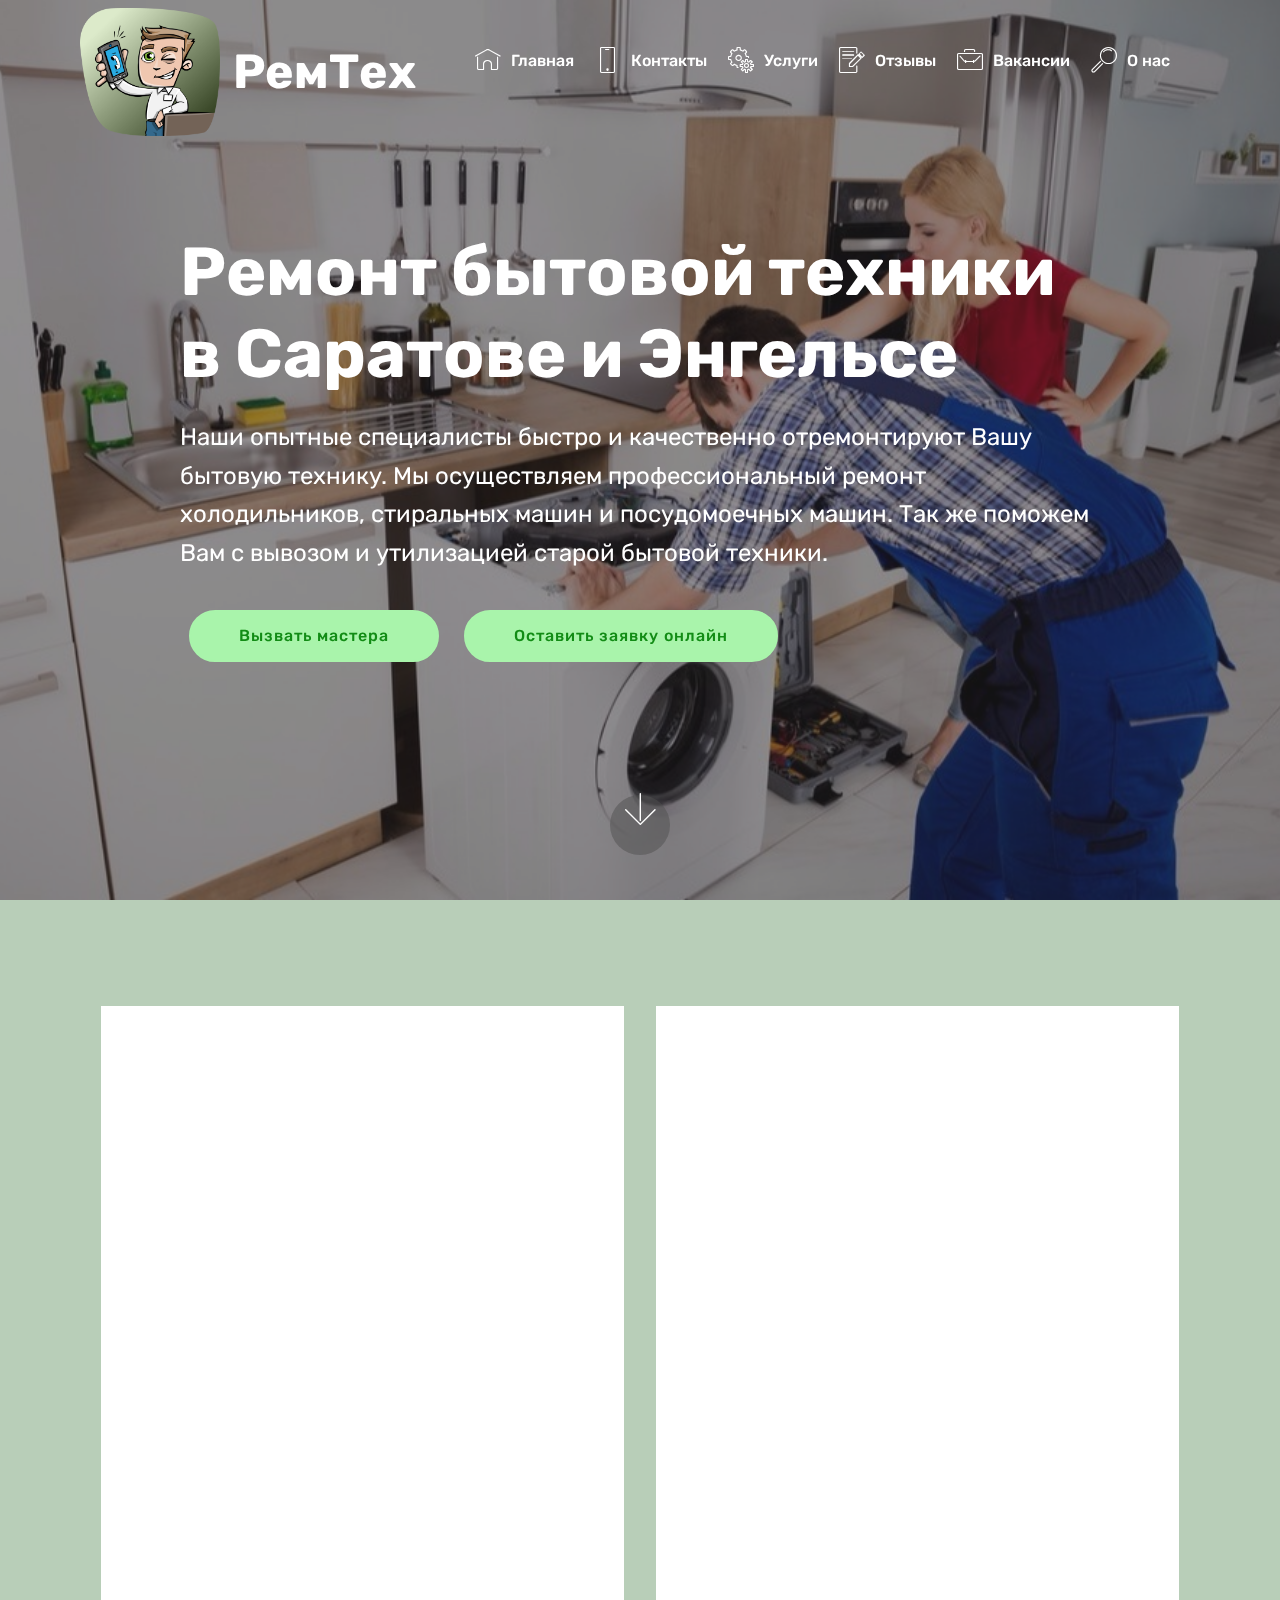
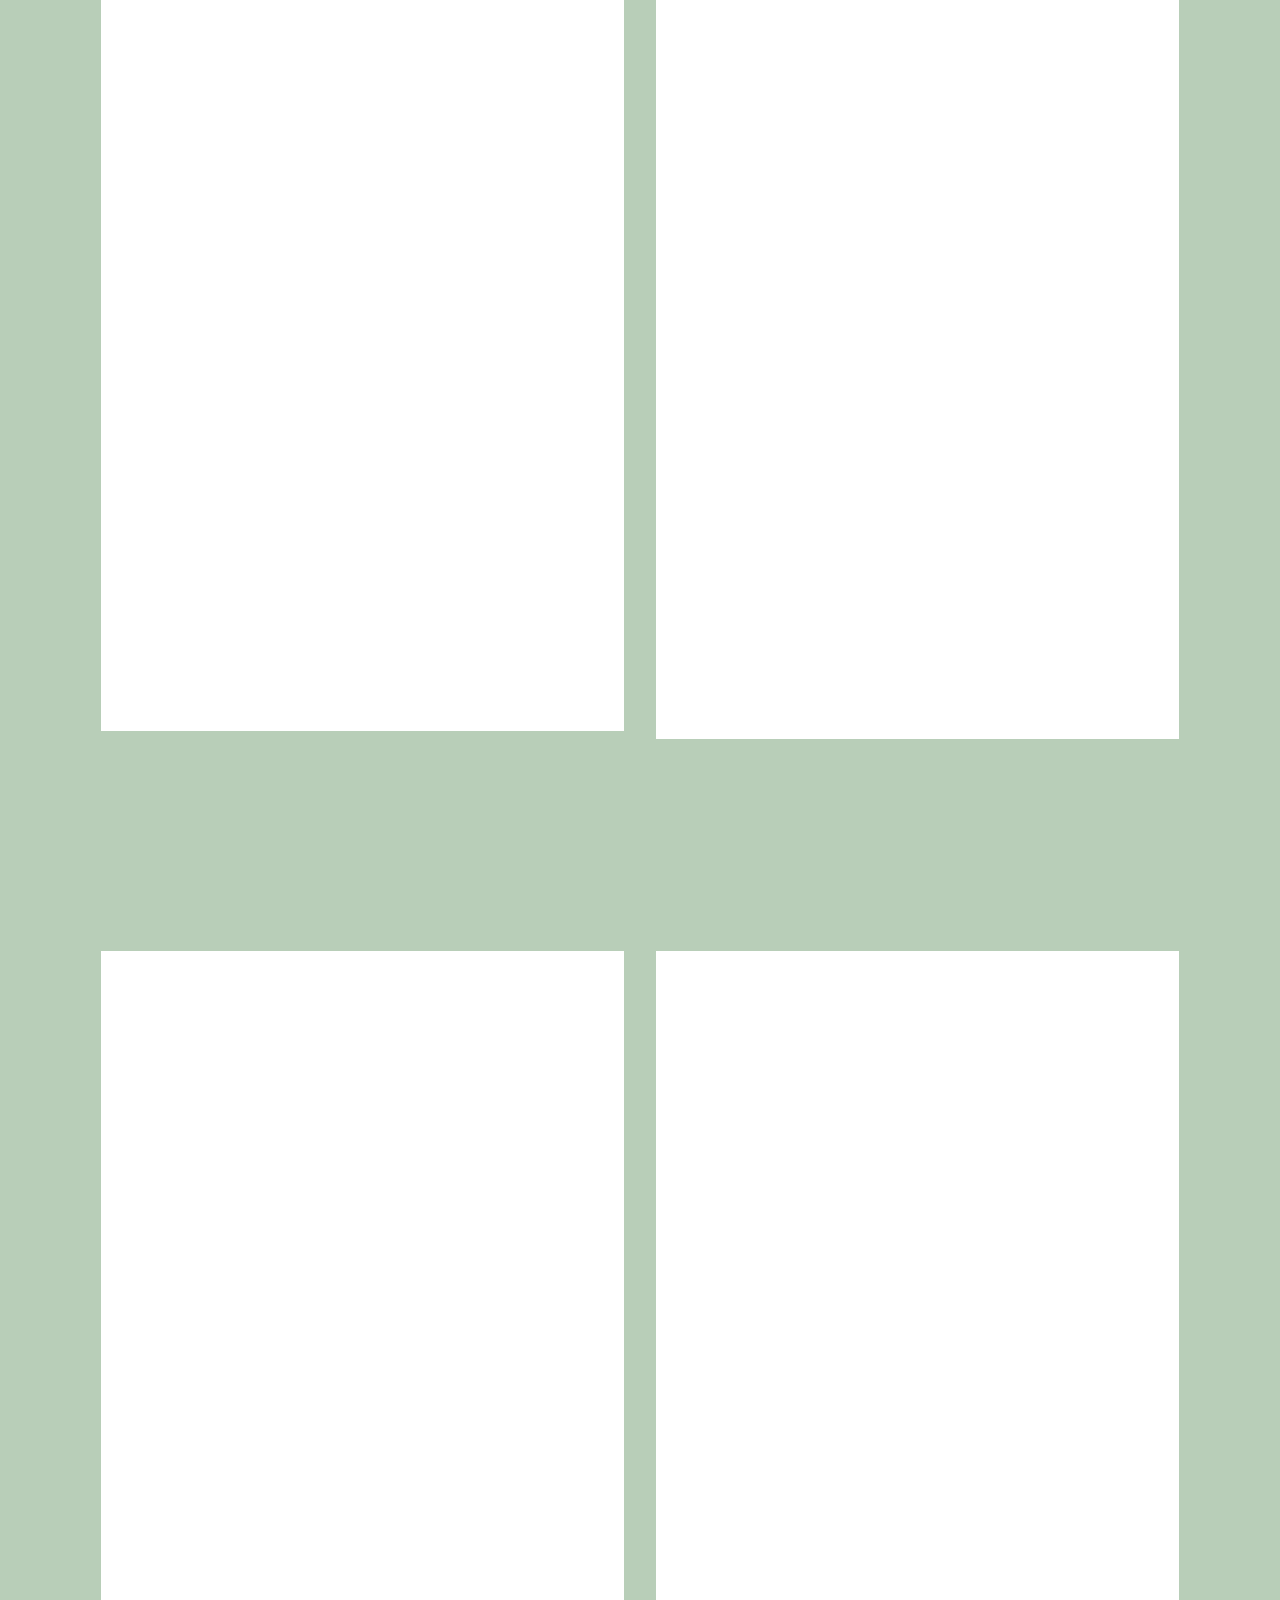
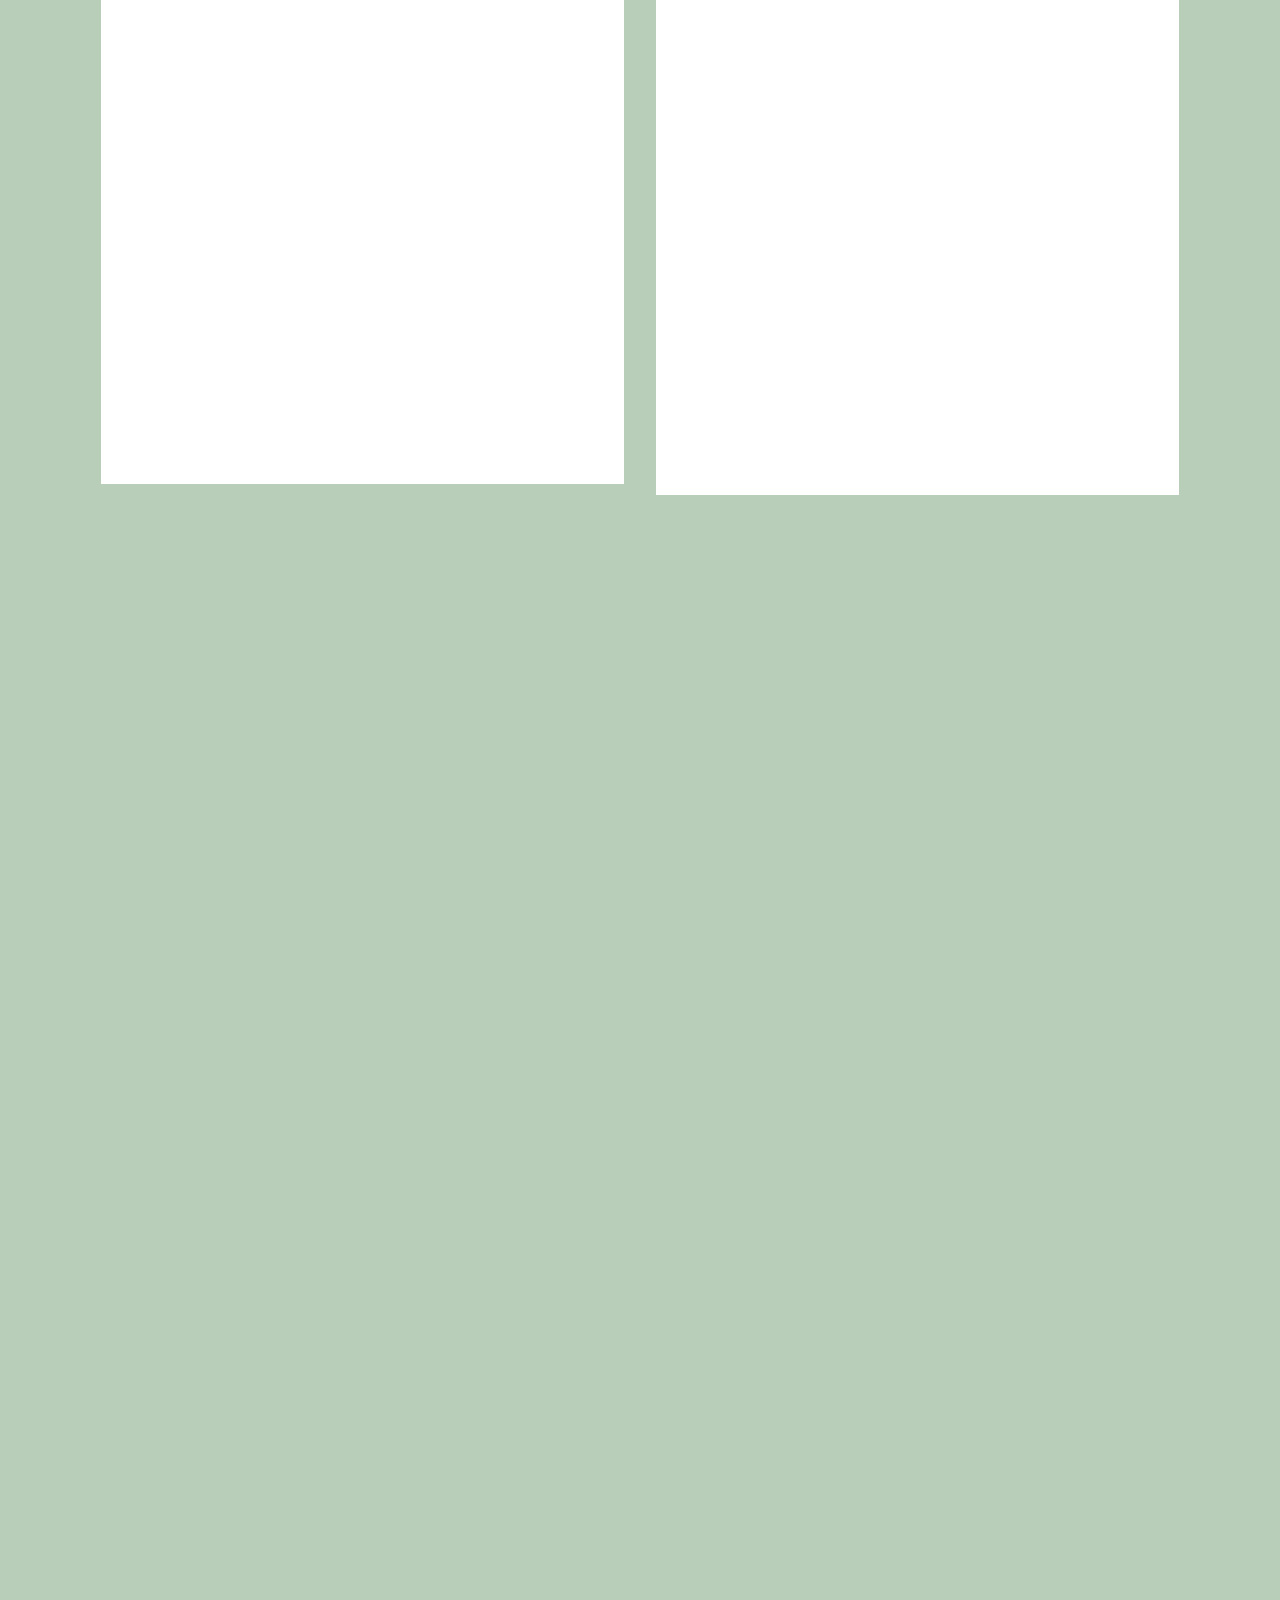
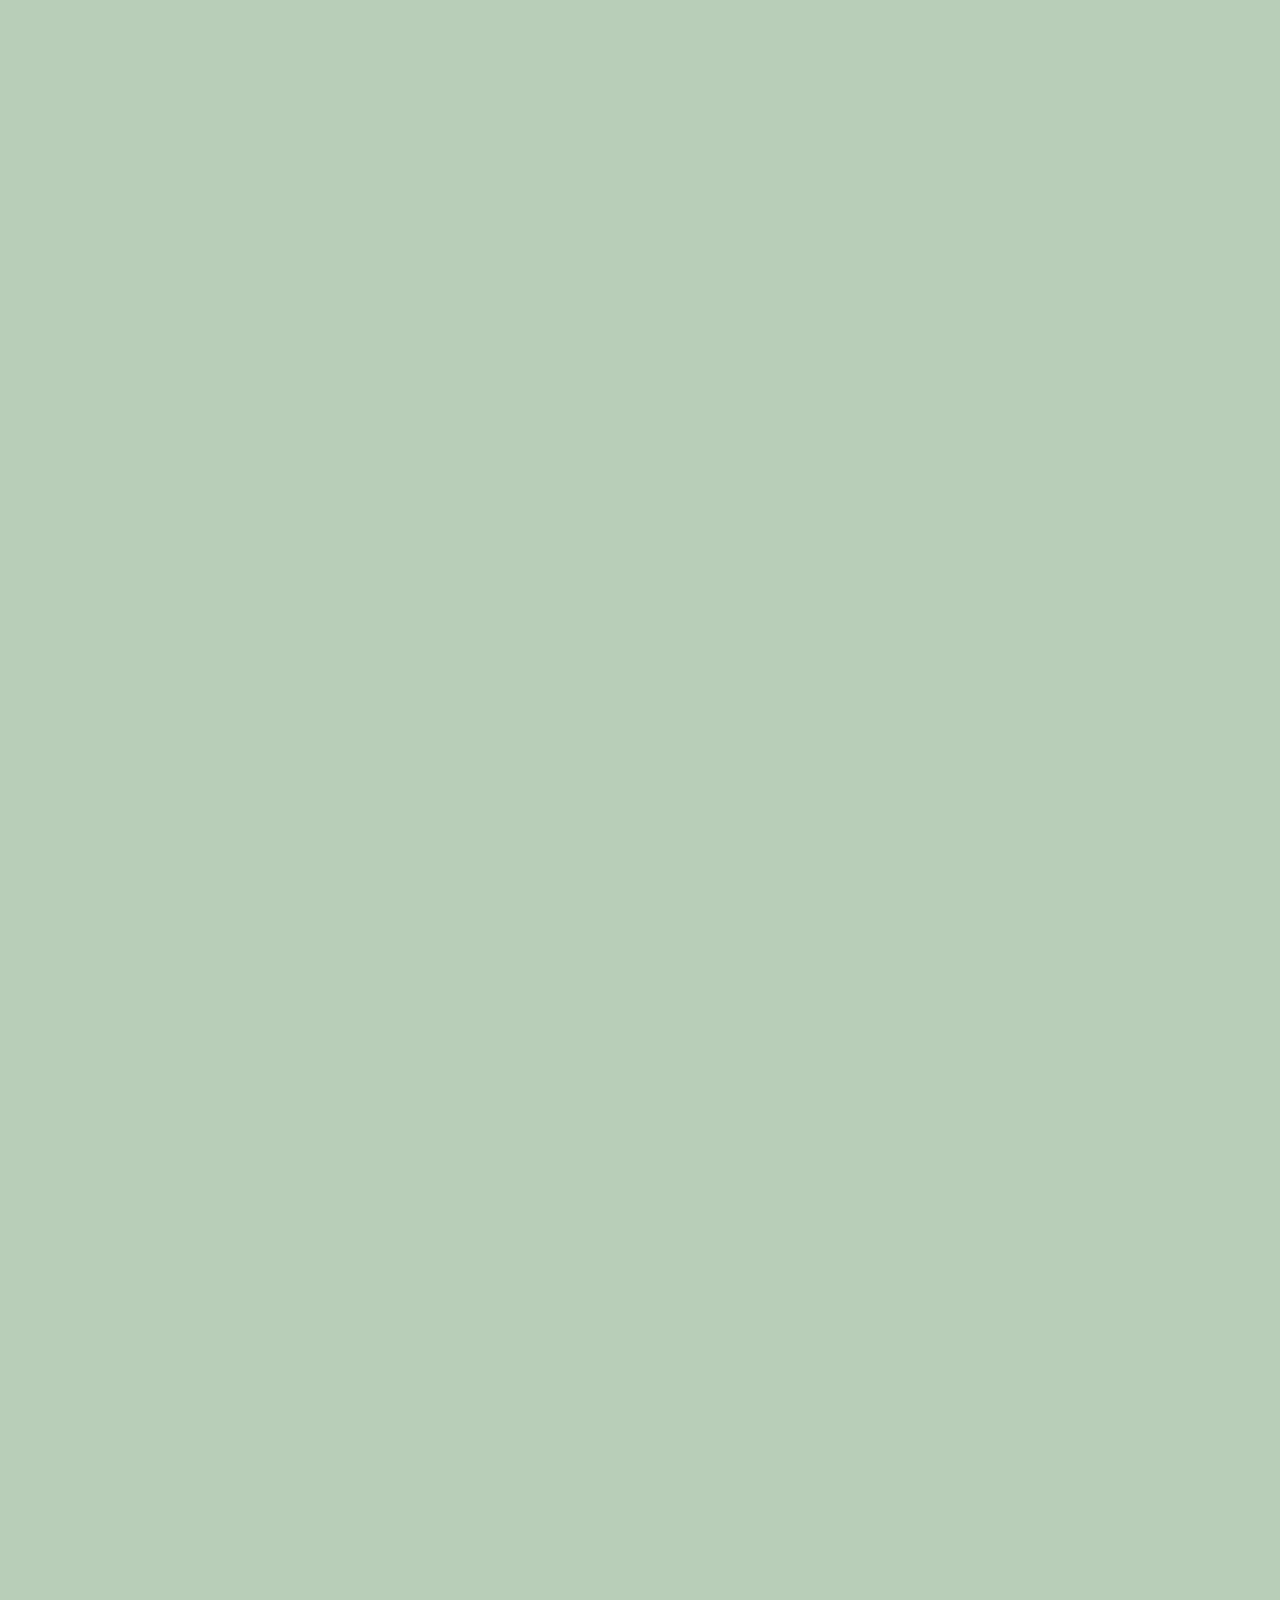
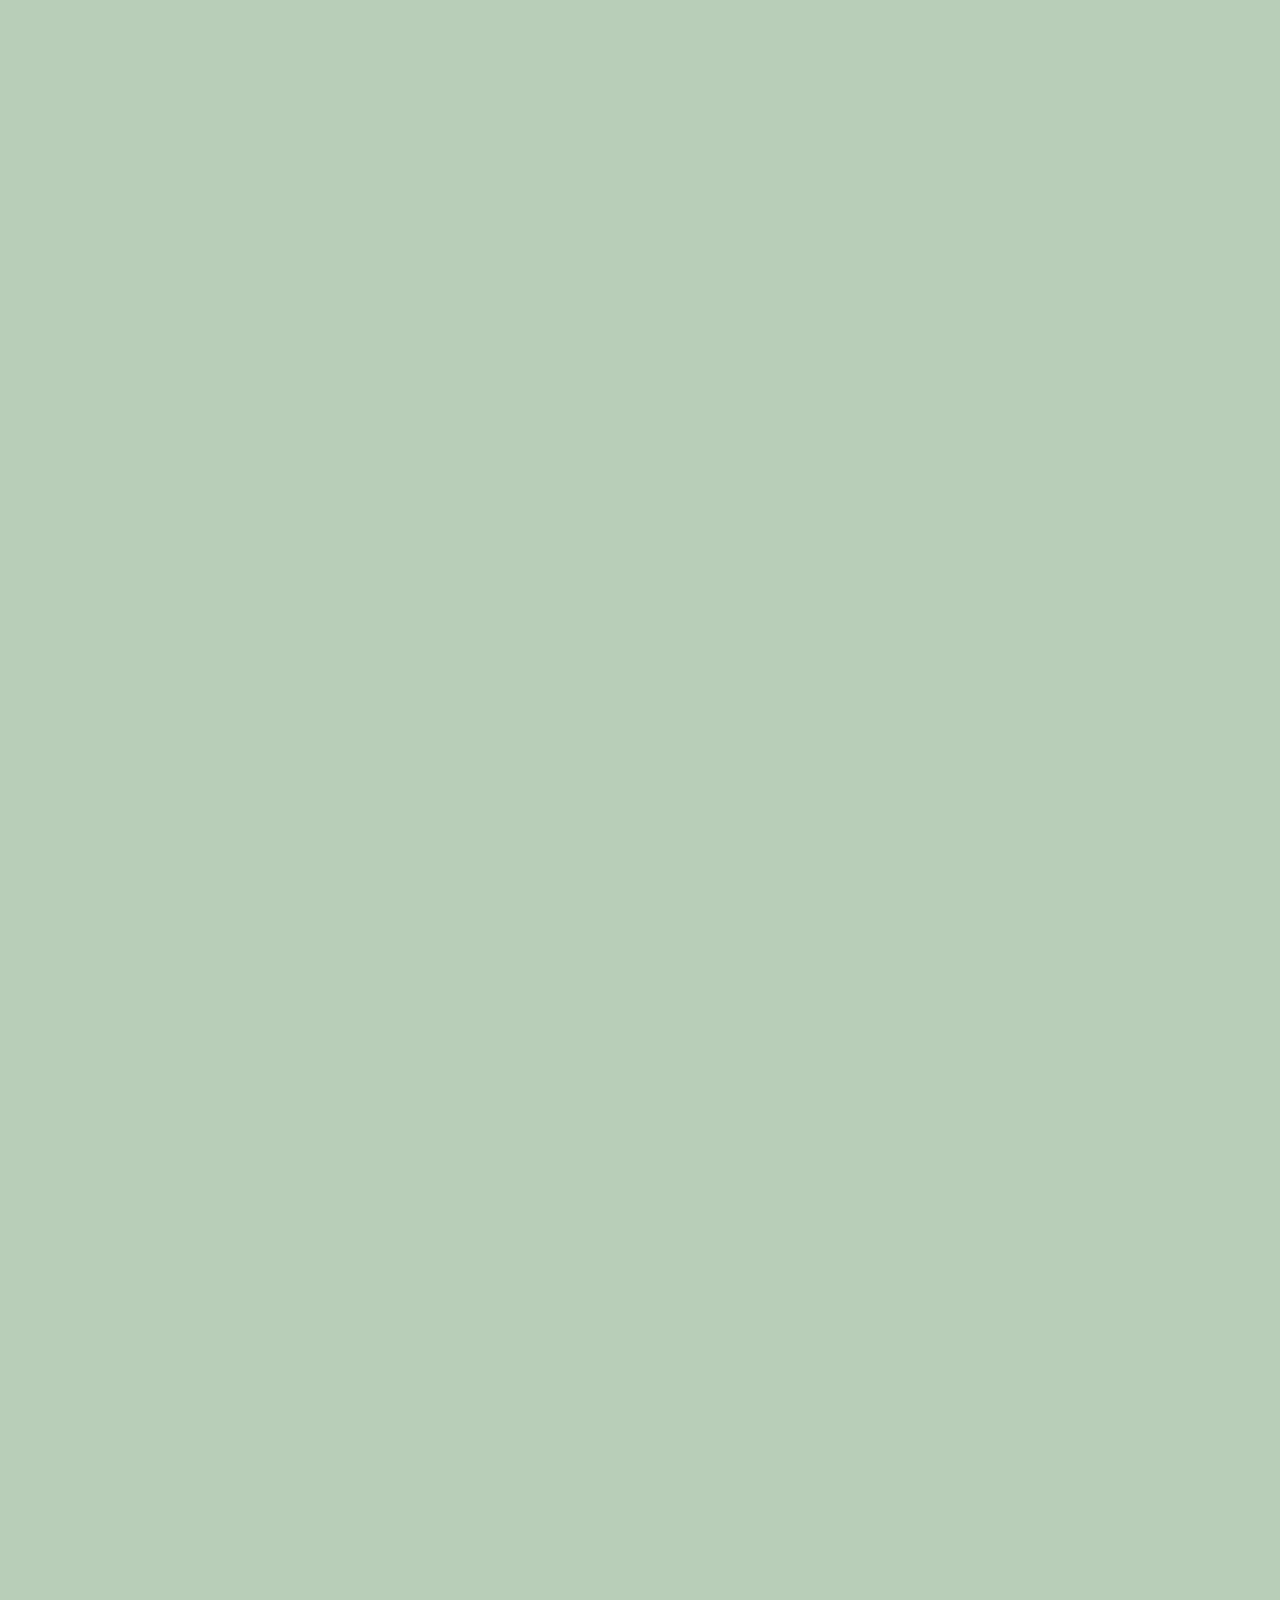
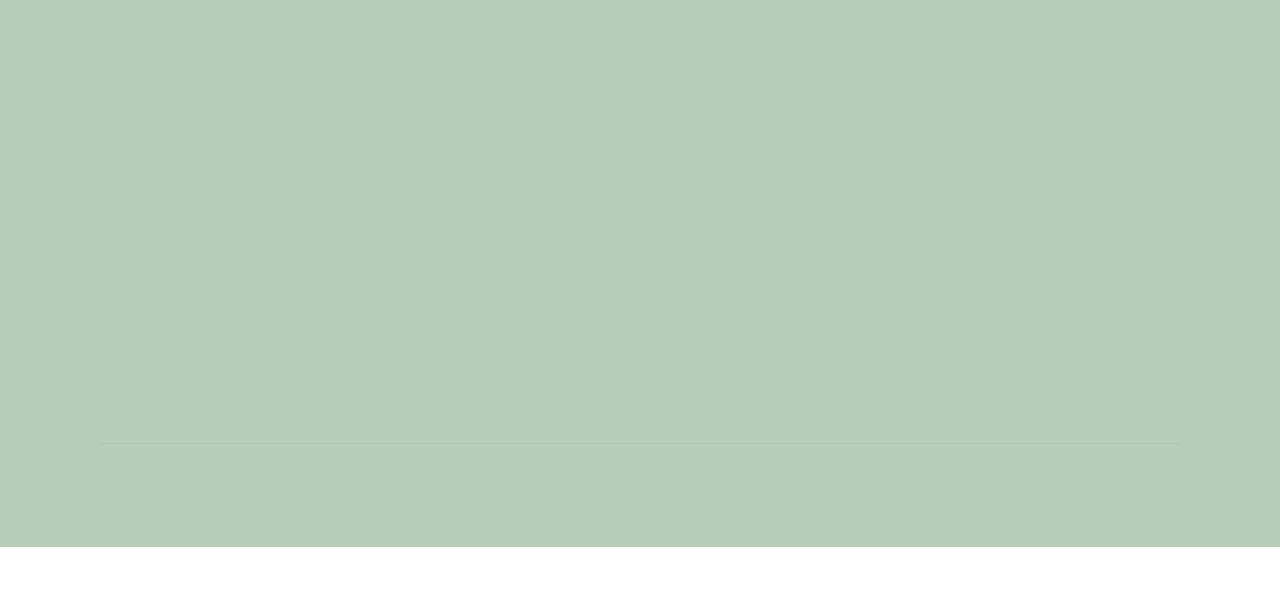
==== commit 7e98d2c7: "create github pages" ====
--- a/index.html
+++ b/index.html
@@ -89,9 +89,9 @@
                     Ремонт бытовой техники в Саратове и Энгельсе</h1>
                 
                 <p class="mbr-text pb-3 mbr-fonts-style display-5">
-                    Наши опытные специалисты быстро и качественно отремонтируют Вашу бытовую технику. Мы осуществляем ремонт холодильников, стиральных машин и посудомоечных машин. Так же поможем Вам с вывозом и утилизацией старой бытовой техники.</p>
+                    Наши опытные специалисты быстро и качественно отремонтируют Вашу бытовую технику. Мы осуществляем профессиональный ремонт холодильников, стиральных машин и посудомоечных машин. Так же поможем Вам с вывозом и утилизацией старой бытовой техники.</p>
                 <div class="mbr-section-btn"><a class="btn btn-md btn-success display-4" href="index.html#services6-48">Вызвать мастера</a> 
-                    <a class="btn btn-md btn-success display-4" href="index.html#form1-4f">Оставить заявку онлайн</a></div>
+                    <a class="btn btn-md btn-success display-4" href="index.html#form1-5n">Оставить заявку онлайн</a></div>
             </div>
         </div>
     </div>
@@ -126,7 +126,7 @@
                     </div>
                     <div class="mbr-section-btn text-center"><a href="page1.html#header12-1f" class="btn btn-success display-4">
                             Подробнее
-                        </a> <a href="page1.html#features3-53" class="btn btn-success display-4">
+                        </a> <a href="page1.html#form1-3h" class="btn btn-success display-4">
                             Вызвать мастера или оставить заявку онлайн</a></div>
                 </div>
             </div>
@@ -148,7 +148,7 @@
                     </div>
                     <div class="mbr-section-btn text-center"><a href="page2.html#header12-2x" class="btn btn-success display-4">
                             Подробнее
-                        </a> <a href="page2.html#form1-4k" class="btn btn-success display-4">
+                        </a> <a href="page2.html#form1-5k" class="btn btn-success display-4">
                             Вызвать мастера или оставить заявку онлайн</a></div>
                 </div>
             </div>
@@ -356,7 +356,7 @@
         <div class="row justify-content-center">
             <div class="media-container-column col-lg-8" data-form-type="formoid">
                 <!---Formbuilder Form--->
-                <form action="https://mobirise.eu/" method="POST" class="mbr-form form-with-styler" data-form-title="Mobirise Form"><input type="hidden" name="email" data-form-email="true" value="dO6+8egN+5219NFfBkYzcIMMudxDXxRS7wUNJgpJT+l0aFoZ2tWzI+Zb6Mi7W5OE/EnRkaroEH+KgMlg/h+h4JoJQSPI3sjYlpSnetkdRcSqE97M/UIuJKlA0qvHzEsJ">
+                <form action="https://mobirise.eu/" method="POST" class="mbr-form form-with-styler" data-form-title="Mobirise Form"><input type="hidden" name="email" data-form-email="true" value="6me7l30trQaLXZFwQXydyQwLhw62GClveGWPtINXUTZzJohS2lzqKgd0VCpG3/VRrEYn3iJtQuuXslOP9tJNjMn6PQqnCEL5AyZL+JQWHb/0qoyg5YMAqjqD5NlOaweR">
                     <div class="row">
                         <div hidden="hidden" data-form-alert="" class="alert alert-success col-12">Спасибо за заполнение анкеты!</div>
                         <div hidden="hidden" data-form-alert-danger="" class="alert alert-danger col-12">
@@ -597,7 +597,7 @@
             </div>
         </div>
     </div>
-</section><section style="background-color: #fff; font-family: -apple-system, BlinkMacSystemFont, 'Segoe UI', 'Roboto', 'Helvetica Neue', Arial, sans-serif; color:#aaa; font-size:12px; padding: 0; align-items: center; display: flex;"><a href="https://mobirise.site/h" style="flex: 1 1; height: 3rem; padding-left: 1rem;"></a><p style="flex: 0 0 auto; margin:0; padding-right:1rem;"><a href="https://mobirise.site/s" style="color:#aaa;">Website</a> was designed with Mobirise site themes</p></section><script src="assets/web/assets/jquery/jquery.min.js"></script>  <script src="assets/popper/popper.min.js"></script>  <script src="assets/bootstrap/js/bootstrap.min.js"></script>  <script src="assets/tether/tether.min.js"></script>  <script src="assets/smoothscroll/smooth-scroll.js"></script>  <script src="assets/parallax/jarallax.min.js"></script>  <script src="assets/viewportchecker/jquery.viewportchecker.js"></script>  <script src="assets/sociallikes/social-likes.js"></script>  <script src="assets/dropdown/js/nav-dropdown.js"></script>  <script src="assets/dropdown/js/navbar-dropdown.js"></script>  <script src="assets/touchswipe/jquery.touch-swipe.min.js"></script>  <script src="assets/theme/js/script.js"></script>  <script src="assets/formoid/formoid.min.js"></script>  
+</section><section style="background-color: #fff; font-family: -apple-system, BlinkMacSystemFont, 'Segoe UI', 'Roboto', 'Helvetica Neue', Arial, sans-serif; color:#aaa; font-size:12px; padding: 0; align-items: center; display: flex;"><a href="https://mobirise.site/b" style="flex: 1 1; height: 3rem; padding-left: 1rem;"></a><p style="flex: 0 0 auto; margin:0; padding-right:1rem;">Mobirise web page software - <a href="https://mobirise.site/n" style="color:#aaa;">Go here</a></p></section><script src="assets/web/assets/jquery/jquery.min.js"></script>  <script src="assets/popper/popper.min.js"></script>  <script src="assets/bootstrap/js/bootstrap.min.js"></script>  <script src="assets/tether/tether.min.js"></script>  <script src="assets/smoothscroll/smooth-scroll.js"></script>  <script src="assets/parallax/jarallax.min.js"></script>  <script src="assets/viewportchecker/jquery.viewportchecker.js"></script>  <script src="assets/sociallikes/social-likes.js"></script>  <script src="assets/dropdown/js/nav-dropdown.js"></script>  <script src="assets/dropdown/js/navbar-dropdown.js"></script>  <script src="assets/touchswipe/jquery.touch-swipe.min.js"></script>  <script src="assets/theme/js/script.js"></script>  <script src="assets/formoid/formoid.min.js"></script>  
   
   
  <div id="scrollToTop" class="scrollToTop mbr-arrow-up"><a style="text-align: center;"><i class="mbr-arrow-up-icon mbr-arrow-up-icon-cm cm-icon cm-icon-smallarrow-up"></i></a></div>
